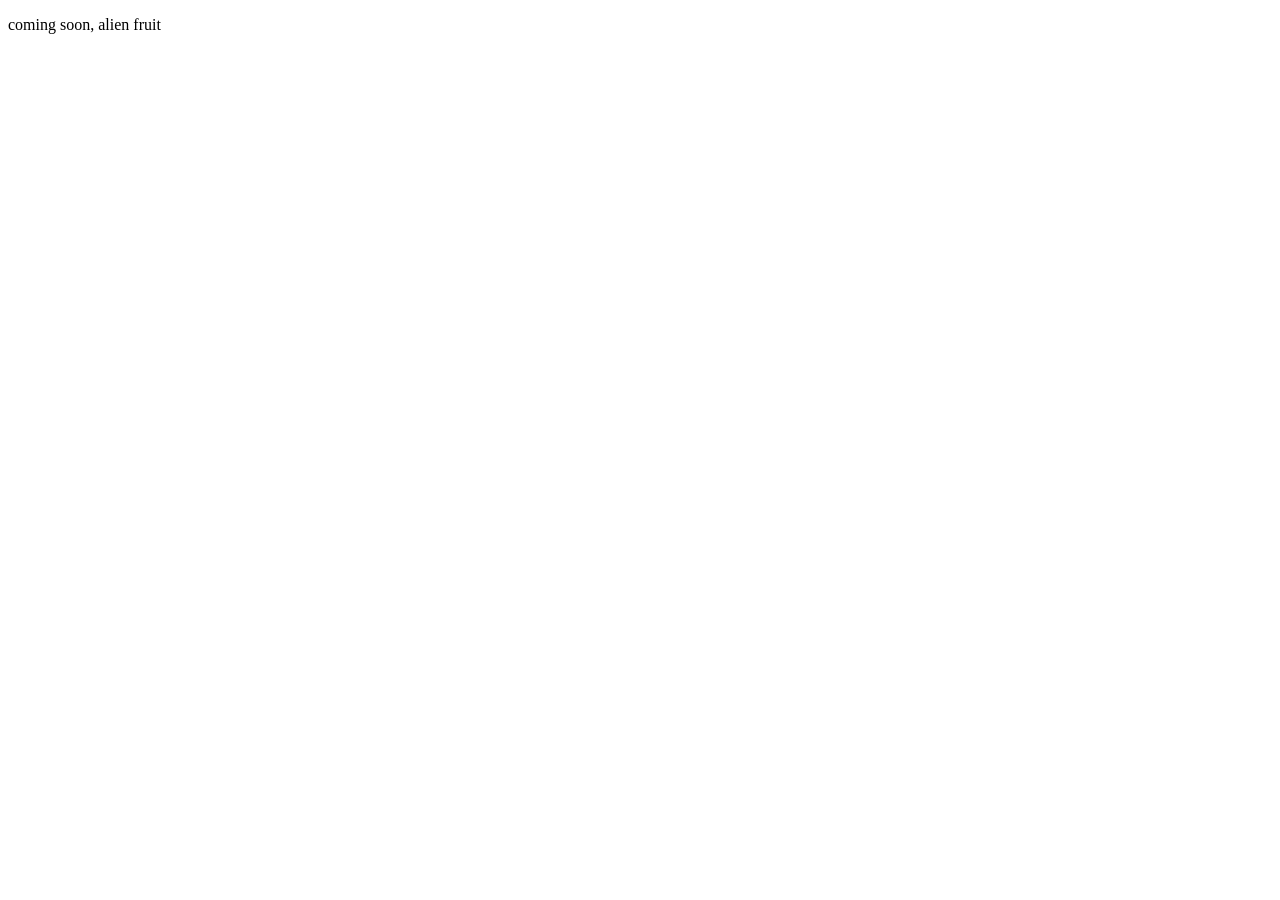
==== index.html @ bc7f2451 "Add coming soon page Co-Authored-By: Claude Fable 5 <noreply@anthropic.com>" ====
<!DOCTYPE html>
<html lang="en">
<head>
  <meta charset="UTF-8">
  <meta name="viewport" content="width=device-width, initial-scale=1.0">
  <title>Alien Fruit</title>
</head>
<body>
  <p>coming soon, alien fruit</p>
</body>
</html>
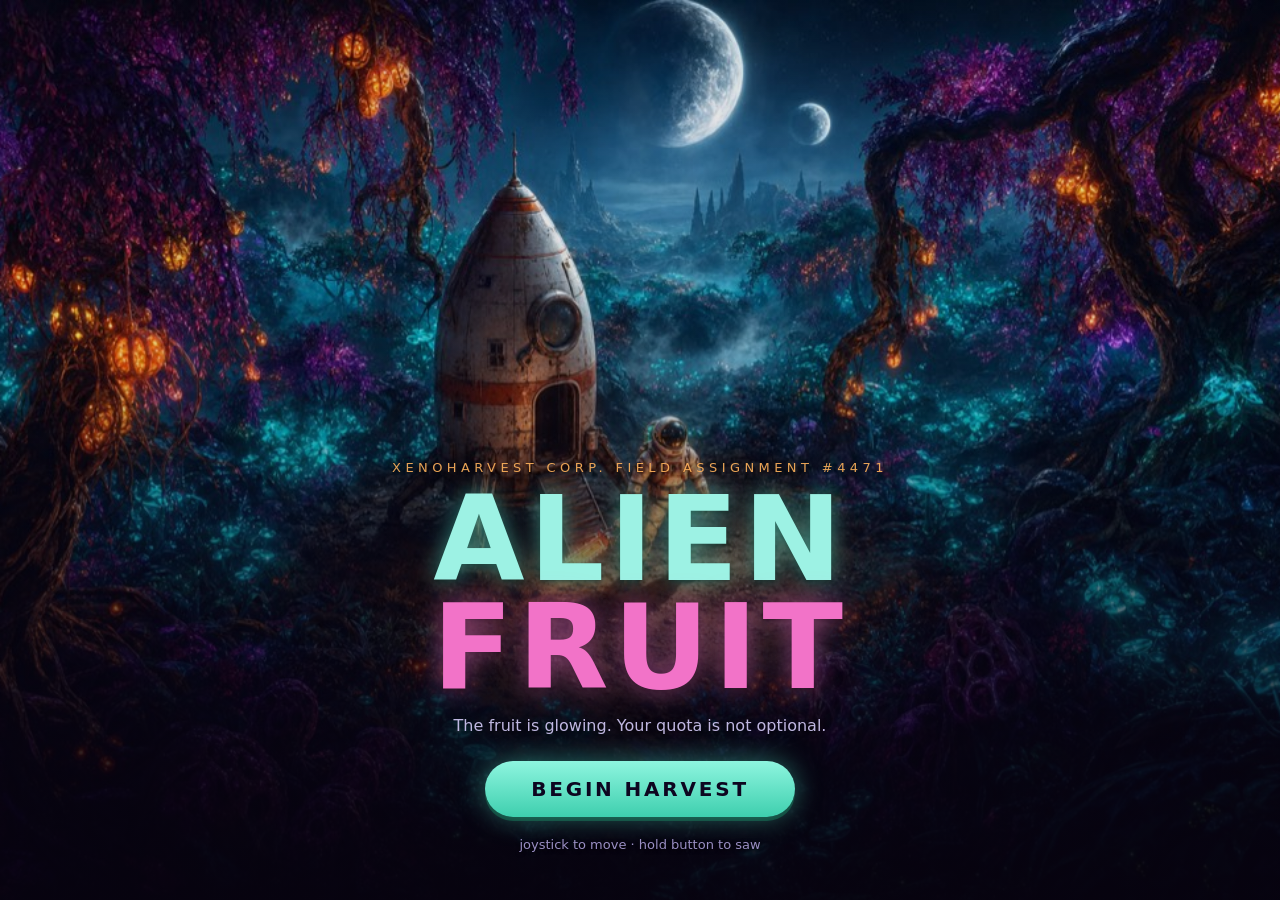
==== commit ab0a6c2e: "Title screen: gpt-image-2 key art, build pipeline, spore particles - build.py assembles self-contain" ====
--- a/index.html
+++ b/index.html
@@ -1,11 +1,193 @@
 <!DOCTYPE html>
 <html lang="en">
 <head>
-  <meta charset="UTF-8">
-  <meta name="viewport" content="width=device-width, initial-scale=1.0">
-  <title>Alien Fruit</title>
+<meta charset="UTF-8">
+<meta name="viewport" content="width=device-width, initial-scale=1.0, maximum-scale=1.0, user-scalable=no, viewport-fit=cover">
+<meta name="apple-mobile-web-app-capable" content="yes">
+<meta name="mobile-web-app-capable" content="yes">
+<title>ALIEN FRUIT</title>
+<style>
+* { margin: 0; padding: 0; box-sizing: border-box; -webkit-tap-highlight-color: transparent; }
+html, body { height: 100%; overflow: hidden; background: #07030f; }
+body { font-family: "Avenir Next", "Segoe UI", system-ui, sans-serif; color: #e8e4ff; touch-action: none; -webkit-user-select: none; user-select: none; }
+
+#game-root { position: fixed; inset: 0; }
+#game-canvas { position: absolute; inset: 0; width: 100%; height: 100%; display: block; }
+
+.hidden { display: none !important; }
+
+/* ---------- Title screen ---------- */
+#title-screen { position: absolute; inset: 0; display: flex; align-items: flex-end; justify-content: center; overflow: hidden; transition: opacity 0.9s ease; }
+#title-screen.fading { opacity: 0; pointer-events: none; }
+#title-art { position: absolute; inset: 0; background: radial-gradient(120% 90% at 50% 15%, #2a1a4d 0%, #12082a 55%, #07030f 100%); background-size: cover; background-position: center 30%; }
+#title-art::after { content: ""; position: absolute; inset: 0; background: linear-gradient(to bottom, rgba(7,3,15,0.1) 40%, rgba(7,3,15,0.82) 82%, rgba(7,3,15,0.95) 100%); }
+#title-content { position: relative; text-align: center; padding: 0 24px calc(48px + env(safe-area-inset-bottom)); max-width: 620px; }
+#title-corp { font-size: clamp(10px, 2.6vw, 13px); letter-spacing: 0.34em; color: #ffb35c; opacity: 0.9; margin-bottom: 10px; text-shadow: 0 1px 8px rgba(0,0,0,0.8); }
+#title-name { display: flex; flex-direction: column; line-height: 0.92; font-weight: 800; font-size: clamp(56px, 16vw, 118px); letter-spacing: 0.04em; margin-bottom: 14px; }
+#title-name span:first-child { color: #9df2e4; text-shadow: 0 0 22px rgba(94, 240, 214, 0.55), 0 2px 4px rgba(0,0,0,0.7); }
+#title-name span:last-child { color: #f273c8; text-shadow: 0 0 26px rgba(242, 115, 200, 0.55), 0 2px 4px rgba(0,0,0,0.7); }
+#title-tag { font-size: clamp(13px, 3.4vw, 16px); color: #cfc6f2; opacity: 0.92; margin-bottom: 26px; text-shadow: 0 1px 6px rgba(0,0,0,0.9); }
+#btn-start { font: inherit; font-weight: 700; font-size: clamp(16px, 4.2vw, 20px); letter-spacing: 0.14em; color: #0d0620; background: linear-gradient(180deg, #8ef5df, #3ecfae); border: none; border-radius: 999px; padding: 16px 46px; cursor: pointer; box-shadow: 0 0 28px rgba(80, 235, 200, 0.45), 0 4px 0 rgba(10, 60, 48, 0.9); animation: pulse 2.4s ease-in-out infinite; }
+#btn-start:active { transform: translateY(3px); box-shadow: 0 0 34px rgba(80, 235, 200, 0.65), 0 1px 0 rgba(10, 60, 48, 0.9); }
+@keyframes pulse { 0%, 100% { box-shadow: 0 0 22px rgba(80,235,200,0.35), 0 4px 0 rgba(10,60,48,0.9); } 50% { box-shadow: 0 0 40px rgba(80,235,200,0.7), 0 4px 0 rgba(10,60,48,0.9); } }
+#title-hint { margin-top: 20px; font-size: clamp(11px, 2.8vw, 13px); color: #9a8fc4; text-shadow: 0 1px 4px rgba(0,0,0,0.9); }
+
+/* ---------- HUD ---------- */
+#hud { position: absolute; inset: 0; pointer-events: none; }
+#hud-top { position: absolute; top: calc(10px + env(safe-area-inset-top)); left: 12px; right: 12px; display: flex; gap: 10px; align-items: center; }
+.meter { position: relative; flex: 1; max-width: 220px; height: 26px; background: rgba(10, 5, 28, 0.72); border: 1px solid rgba(160, 140, 255, 0.35); border-radius: 999px; overflow: hidden; }
+.meter-fill { position: absolute; inset: 2px; border-radius: 999px; transform-origin: left; background: linear-gradient(90deg, #38e8b0, #b7ff5c); transition: transform 0.25s ease; }
+#meter-basket .meter-fill { background: linear-gradient(90deg, #ff9d47, #ffd75c); }
+.meter-label { position: relative; display: flex; align-items: center; justify-content: center; height: 100%; font-size: 12px; font-weight: 700; text-shadow: 0 1px 3px rgba(0,0,0,0.9); letter-spacing: 0.04em; }
+#hud-money { margin-left: auto; background: rgba(10, 5, 28, 0.72); border: 1px solid rgba(255, 205, 100, 0.4); border-radius: 999px; padding: 4px 14px; font-weight: 800; font-size: 15px; color: #ffd75c; text-shadow: 0 0 10px rgba(255, 190, 60, 0.5); }
+#hud-msg { position: absolute; top: calc(52px + env(safe-area-inset-top)); left: 0; right: 0; text-align: center; font-size: clamp(13px, 3.6vw, 17px); font-weight: 600; color: #e8e4ff; text-shadow: 0 0 12px rgba(150, 120, 255, 0.8), 0 1px 3px rgba(0,0,0,0.9); opacity: 0; transition: opacity 0.4s; padding: 0 20px; }
+#hud-msg.show { opacity: 1; }
+
+/* ---------- Touch controls ---------- */
+#joystick { position: absolute; left: 26px; bottom: calc(26px + env(safe-area-inset-bottom)); width: 118px; height: 118px; border-radius: 50%; background: rgba(80, 60, 160, 0.18); border: 2px solid rgba(160, 140, 255, 0.35); pointer-events: auto; }
+#joystick-knob { position: absolute; left: 50%; top: 50%; width: 52px; height: 52px; border-radius: 50%; transform: translate(-50%, -50%); background: radial-gradient(circle at 35% 30%, rgba(190, 170, 255, 0.9), rgba(110, 80, 220, 0.75)); box-shadow: 0 0 16px rgba(140, 110, 255, 0.5); }
+#btn-action { position: absolute; right: 30px; bottom: calc(38px + env(safe-area-inset-bottom)); width: 96px; height: 96px; border-radius: 50%; border: none; font: inherit; font-weight: 800; font-size: 17px; letter-spacing: 0.1em; color: #2a1200; background: radial-gradient(circle at 35% 30%, #ffd75c, #ff8c2e); box-shadow: 0 0 24px rgba(255, 160, 50, 0.5), 0 5px 0 rgba(120, 50, 0, 0.85); pointer-events: auto; cursor: pointer; }
+#btn-action:active { transform: translateY(4px); box-shadow: 0 0 30px rgba(255, 160, 50, 0.7), 0 1px 0 rgba(120, 50, 0, 0.85); }
+
+@media (min-width: 900px) and (hover: hover) {
+  #joystick { opacity: 0.35; }
+}
+
+</style>
 </head>
 <body>
-  <p>coming soon, alien fruit</p>
+<div id="game-root">
+  <canvas id="game-canvas"></canvas>
+
+  <div id="title-screen">
+    <div id="title-art"></div>
+    <div id="title-content">
+      <div id="title-corp">XENOHARVEST CORP. FIELD ASSIGNMENT #4471</div>
+      <h1 id="title-name"><span>ALIEN</span><span>FRUIT</span></h1>
+      <div id="title-tag">The fruit is glowing. Your quota is not optional.</div>
+      <button id="btn-start">BEGIN HARVEST</button>
+      <div id="title-hint">joystick to move &middot; hold button to saw</div>
+    </div>
+  </div>
+
+  <div id="hud" class="hidden">
+    <div id="hud-top">
+      <div class="meter" id="meter-battery"><div class="meter-fill"></div><span class="meter-label">⚡ 100%</span></div>
+      <div class="meter" id="meter-basket"><div class="meter-fill"></div><span class="meter-label">🧺 0/10</span></div>
+      <div id="hud-money">₡ 0</div>
+    </div>
+    <div id="hud-msg"></div>
+    <div id="joystick"><div id="joystick-knob"></div></div>
+    <button id="btn-action" class="hidden">SAW</button>
+  </div>
+
+  <div id="shop" class="hidden"></div>
+</div>
+<script>
+console.warn('Scripts "build/three.js" and "build/three.min.js" are deprecated with r150+, and will be removed with r160. Please use ES Modules or alternatives: https://threejs.org/docs/index.html#manual/en/introduction/Installation'),
+/**
+ * @license
+ * Copyright 2010-2023 Three.js Authors
+ * SPDX-License-Identifier: MIT
+ */
+function(t,e){"object"==typeof exports&&"undefined"!=typeof module?e(exports):"function"==typeof define&&define.amd?define(["exports"],e):e((t="undefined"!=typeof globalThis?globalThis:t||self).THREE={})}(this,(function(t){"use strict";const e="160",n=1,i=2,r=3,s=0,a=1,o=100,l=204,c=205,h=0,u=1,d=2,p=0,m=1,f=2,g=3,_=4,v=5,x=6,y="attached",M="detached",S=300,b=301,T=302,E=303,w=304,A=306,R=1e3,C=1001,L=1002,P=1003,I=1004,U=1005,D=1006,N=1007,O=1008,F=1009,B=1012,z=1013,G=1014,H=1015,V=1016,k=1017,W=1018,X=1020,j=1023,q=1026,Y=1027,Z=1029,J=1031,K=1033,$=33776,Q=33777,tt=33778,et=33779,nt=35840,it=35841,rt=35842,st=35843,at=36196,ot=37492,lt=37496,ct=37808,ht=37809,ut=37810,dt=37811,pt=37812,mt=37813,ft=37814,gt=37815,_t=37816,vt=37817,xt=37818,yt=37819,Mt=37820,St=37821,bt=36492,Tt=36494,Et=36495,wt=36284,At=36285,Rt=36286,Ct=2300,Lt=2301,Pt=2302,It=2400,Ut=2401,Dt=2402,Nt=2500,Ot=2501,Ft=3e3,Bt=3001,zt="",Gt="srgb",Ht="srgb-linear",Vt="display-p3",kt="display-p3-linear",Wt="linear",Xt="srgb",jt="rec709",qt="p3",Yt=7680,Zt=35044,Jt="300 es",Kt=1035,$t=2e3,Qt=2001;class te{addEventListener(t,e){void 0===this._listeners&&(this._listeners={});const n=this._listeners;void 0===n[t]&&(n[t]=[]),-1===n[t].indexOf(e)&&n[t].push(e)}hasEventListener(t,e){if(void 0===this._listeners)return!1;const n=this._listeners;return void 0!==n[t]&&-1!==n[t].indexOf(e)}removeEventListener(t,e){if(void 0===this._listeners)return;const n=this._listeners[t];if(void 0!==n){const t=n.indexOf(e);-1!==t&&n.splice(t,1)}}dispatchEvent(t){if(void 0===this._listeners)return;const e=this._listeners[t.type];if(void 0!==e){t.target=this;const n=e.slice(0);for(let e=0,i=n.length;e<i;e++)n[e].call(this,t);t.target=null}}}const ee=["00","01","02","03","04","05","06","07","08","09","0a","0b","0c","0d","0e","0f","10","11","12","13","14","15","16","17","18","19","1a","1b","1c","1d","1e","1f","20","21","22","23","24","25","26","27","28","29","2a","2b","2c","2d","2e","2f","30","31","32","33","34","35","36","37","38","39","3a","3b","3c","3d","3e","3f","40","41","42","43","44","45","46","47","48","49","4a","4b","4c","4d","4e","4f","50","51","52","53","54","55","56","57","58","59","5a","5b","5c","5d","5e","5f","60","61","62","63","64","65","66","67","68","69","6a","6b","6c","6d","6e","6f","70","71","72","73","74","75","76","77","78","79","7a","7b","7c","7d","7e","7f","80","81","82","83","84","85","86","87","88","89","8a","8b","8c","8d","8e","8f","90","91","92","93","94","95","96","97","98","99","9a","9b","9c","9d","9e","9f","a0","a1","a2","a3","a4","a5","a6","a7","a8","a9","aa","ab","ac","ad","ae","af","b0","b1","b2","b3","b4","b5","b6","b7","b8","b9","ba","bb","bc","bd","be","bf","c0","c1","c2","c3","c4","c5","c6","c7","c8","c9","ca","cb","cc","cd","ce","cf","d0","d1","d2","d3","d4","d5","d6","d7","d8","d9","da","db","dc","dd","de","df","e0","e1","e2","e3","e4","e5","e6","e7","e8","e9","ea","eb","ec","ed","ee","ef","f0","f1","f2","f3","f4","f5","f6","f7","f8","f9","fa","fb","fc","fd","fe","ff"];let ne=1234567;const ie=Math.PI/180,re=180/Math.PI;function se(){const t=4294967295*Math.random()|0,e=4294967295*Math.random()|0,n=4294967295*Math.random()|0,i=4294967295*Math.random()|0;return(ee[255&t]+ee[t>>8&255]+ee[t>>16&255]+ee[t>>24&255]+"-"+ee[255&e]+ee[e>>8&255]+"-"+ee[e>>16&15|64]+ee[e>>24&255]+"-"+ee[63&n|128]+ee[n>>8&255]+"-"+ee[n>>16&255]+ee[n>>24&255]+ee[255&i]+ee[i>>8&255]+ee[i>>16&255]+ee[i>>24&255]).toLowerCase()}function ae(t,e,n){return Math.max(e,Math.min(n,t))}function oe(t,e){return(t%e+e)%e}function le(t,e,n){return(1-n)*t+n*e}function ce(t){return 0==(t&t-1)&&0!==t}function he(t){return Math.pow(2,Math.floor(Math.log(t)/Math.LN2))}function ue(t,e){switch(e.constructor){case Float32Array:return t;case Uint32Array:return t/4294967295;case Uint16Array:return t/65535;case Uint8Array:return t/255;case Int32Array:return Math.max(t/2147483647,-1);case Int16Array:return Math.max(t/32767,-1);case Int8Array:return Math.max(t/127,-1);default:throw new Error("Invalid component type.")}}function de(t,e){switch(e.constructor){case Float32Array:return t;case Uint32Array:return Math.round(4294967295*t);case Uint16Array:return Math.round(65535*t);case Uint8Array:return Math.round(255*t);case Int32Array:return Math.round(2147483647*t);case Int16Array:return Math.round(32767*t);case Int8Array:return Math.round(127*t);default:throw new Error("Invalid component type.")}}const pe={DEG2RAD:ie,RAD2DEG:re,generateUUID:se,clamp:ae,euclideanModulo:oe,mapLinear:function(t,e,n,i,r){return i+(t-e)*(r-i)/(n-e)},inverseLerp:function(t,e,n){return t!==e?(n-t)/(e-t):0},lerp:le,damp:function(t,e,n,i){return le(t,e,1-Math.exp(-n*i))},pingpong:function(t,e=1){return e-Math.abs(oe(t,2*e)-e)},smoothstep:function(t,e,n){return t<=e?0:t>=n?1:(t=(t-e)/(n-e))*t*(3-2*t)},smootherstep:function(t,e,n){return t<=e?0:t>=n?1:(t=(t-e)/(n-e))*t*t*(t*(6*t-15)+10)},randInt:function(t,e){return t+Math.floor(Math.random()*(e-t+1))},randFloat:function(t,e){return t+Math.random()*(e-t)},randFloatSpread:function(t){return t*(.5-Math.random())},seededRandom:function(t){void 0!==t&&(ne=t);let e=ne+=1831565813;return e=Math.imul(e^e>>>15,1|e),e^=e+Math.imul(e^e>>>7,61|e),((e^e>>>14)>>>0)/4294967296},degToRad:function(t){return t*ie},radToDeg:function(t){return t*re},isPowerOfTwo:ce,ceilPowerOfTwo:function(t){return Math.pow(2,Math.ceil(Math.log(t)/Math.LN2))},floorPowerOfTwo:he,setQuaternionFromProperEuler:function(t,e,n,i,r){const s=Math.cos,a=Math.sin,o=s(n/2),l=a(n/2),c=s((e+i)/2),h=a((e+i)/2),u=s((e-i)/2),d=a((e-i)/2),p=s((i-e)/2),m=a((i-e)/2);switch(r){case"XYX":t.set(o*h,l*u,l*d,o*c);break;case"YZY":t.set(l*d,o*h,l*u,o*c);break;case"ZXZ":t.set(l*u,l*d,o*h,o*c);break;case"XZX":t.set(o*h,l*m,l*p,o*c);break;case"YXY":t.set(l*p,o*h,l*m,o*c);break;case"ZYZ":t.set(l*m,l*p,o*h,o*c);break;default:console.warn("THREE.MathUtils: .setQuaternionFromProperEuler() encountered an unknown order: "+r)}},normalize:de,denormalize:ue};class me{constructor(t=0,e=0){me.prototype.isVector2=!0,this.x=t,this.y=e}get width(){return this.x}set width(t){this.x=t}get height(){return this.y}set height(t){this.y=t}set(t,e){return this.x=t,this.y=e,this}setScalar(t){return this.x=t,this.y=t,this}setX(t){return this.x=t,this}setY(t){return this.y=t,this}setComponent(t,e){switch(t){case 0:this.x=e;break;case 1:this.y=e;break;default:throw new Error("index is out of range: "+t)}return this}getComponent(t){switch(t){case 0:return this.x;case 1:return this.y;default:throw new Error("index is out of range: "+t)}}clone(){return new this.constructor(this.x,this.y)}copy(t){return this.x=t.x,this.y=t.y,this}add(t){return this.x+=t.x,this.y+=t.y,this}addScalar(t){return this.x+=t,this.y+=t,this}addVectors(t,e){return this.x=t.x+e.x,this.y=t.y+e.y,this}addScaledVector(t,e){return this.x+=t.x*e,this.y+=t.y*e,this}sub(t){return this.x-=t.x,this.y-=t.y,this}subScalar(t){return this.x-=t,this.y-=t,this}subVectors(t,e){return this.x=t.x-e.x,this.y=t.y-e.y,this}multiply(t){return this.x*=t.x,this.y*=t.y,this}multiplyScalar(t){return this.x*=t,this.y*=t,this}divide(t){return this.x/=t.x,this.y/=t.y,this}divideScalar(t){return this.multiplyScalar(1/t)}applyMatrix3(t){const e=this.x,n=this.y,i=t.elements;return this.x=i[0]*e+i[3]*n+i[6],this.y=i[1]*e+i[4]*n+i[7],this}min(t){return this.x=Math.min(this.x,t.x),this.y=Math.min(this.y,t.y),this}max(t){return this.x=Math.max(this.x,t.x),this.y=Math.max(this.y,t.y),this}clamp(t,e){return this.x=Math.max(t.x,Math.min(e.x,this.x)),this.y=Math.max(t.y,Math.min(e.y,this.y)),this}clampScalar(t,e){return this.x=Math.max(t,Math.min(e,this.x)),this.y=Math.max(t,Math.min(e,this.y)),this}clampLength(t,e){const n=this.length();return this.divideScalar(n||1).multiplyScalar(Math.max(t,Math.min(e,n)))}floor(){return this.x=Math.floor(this.x),this.y=Math.floor(this.y),this}ceil(){return this.x=Math.ceil(this.x),this.y=Math.ceil(this.y),this}round(){return this.x=Math.round(this.x),this.y=Math.round(this.y),this}roundToZero(){return this.x=Math.trunc(this.x),this.y=Math.trunc(this.y),this}negate(){return this.x=-this.x,this.y=-this.y,this}dot(t){return this.x*t.x+this.y*t.y}cross(t){return this.x*t.y-this.y*t.x}lengthSq(){return this.x*this.x+this.y*this.y}length(){return Math.sqrt(this.x*this.x+this.y*this.y)}manhattanLength(){return Math.abs(this.x)+Math.abs(this.y)}normalize(){return this.divideScalar(this.length()||1)}angle(){return Math.atan2(-this.y,-this.x)+Math.PI}angleTo(t){const e=Math.sqrt(this.lengthSq()*t.lengthSq());if(0===e)return Math.PI/2;const n=this.dot(t)/e;return Math.acos(ae(n,-1,1))}distanceTo(t){return Math.sqrt(this.distanceToSquared(t))}distanceToSquared(t){const e=this.x-t.x,n=this.y-t.y;return e*e+n*n}manhattanDistanceTo(t){return Math.abs(this.x-t.x)+Math.abs(this.y-t.y)}setLength(t){return this.normalize().multiplyScalar(t)}lerp(t,e){return this.x+=(t.x-this.x)*e,this.y+=(t.y-this.y)*e,this}lerpVectors(t,e,n){return this.x=t.x+(e.x-t.x)*n,this.y=t.y+(e.y-t.y)*n,this}equals(t){return t.x===this.x&&t.y===this.y}fromArray(t,e=0){return this.x=t[e],this.y=t[e+1],this}toArray(t=[],e=0){return t[e]=this.x,t[e+1]=this.y,t}fromBufferAttribute(t,e){return this.x=t.getX(e),this.y=t.getY(e),this}rotateAround(t,e){const n=Math.cos(e),i=Math.sin(e),r=this.x-t.x,s=this.y-t.y;return this.x=r*n-s*i+t.x,this.y=r*i+s*n+t.y,this}random(){return this.x=Math.random(),this.y=Math.random(),this}*[Symbol.iterator](){yield this.x,yield this.y}}class fe{constructor(t,e,n,i,r,s,a,o,l){fe.prototype.isMatrix3=!0,this.elements=[1,0,0,0,1,0,0,0,1],void 0!==t&&this.set(t,e,n,i,r,s,a,o,l)}set(t,e,n,i,r,s,a,o,l){const c=this.elements;return c[0]=t,c[1]=i,c[2]=a,c[3]=e,c[4]=r,c[5]=o,c[6]=n,c[7]=s,c[8]=l,this}identity(){return this.set(1,0,0,0,1,0,0,0,1),this}copy(t){const e=this.elements,n=t.elements;return e[0]=n[0],e[1]=n[1],e[2]=n[2],e[3]=n[3],e[4]=n[4],e[5]=n[5],e[6]=n[6],e[7]=n[7],e[8]=n[8],this}extractBasis(t,e,n){return t.setFromMatrix3Column(this,0),e.setFromMatrix3Column(this,1),n.setFromMatrix3Column(this,2),this}setFromMatrix4(t){const e=t.elements;return this.set(e[0],e[4],e[8],e[1],e[5],e[9],e[2],e[6],e[10]),this}multiply(t){return this.multiplyMatrices(this,t)}premultiply(t){return this.multiplyMatrices(t,this)}multiplyMatrices(t,e){const n=t.elements,i=e.elements,r=this.elements,s=n[0],a=n[3],o=n[6],l=n[1],c=n[4],h=n[7],u=n[2],d=n[5],p=n[8],m=i[0],f=i[3],g=i[6],_=i[1],v=i[4],x=i[7],y=i[2],M=i[5],S=i[8];return r[0]=s*m+a*_+o*y,r[3]=s*f+a*v+o*M,r[6]=s*g+a*x+o*S,r[1]=l*m+c*_+h*y,r[4]=l*f+c*v+h*M,r[7]=l*g+c*x+h*S,r[2]=u*m+d*_+p*y,r[5]=u*f+d*v+p*M,r[8]=u*g+d*x+p*S,this}multiplyScalar(t){const e=this.elements;return e[0]*=t,e[3]*=t,e[6]*=t,e[1]*=t,e[4]*=t,e[7]*=t,e[2]*=t,e[5]*=t,e[8]*=t,this}determinant(){const t=this.elements,e=t[0],n=t[1],i=t[2],r=t[3],s=t[4],a=t[5],o=t[6],l=t[7],c=t[8];return e*s*c-e*a*l-n*r*c+n*a*o+i*r*l-i*s*o}invert(){const t=this.elements,e=t[0],n=t[1],i=t[2],r=t[3],s=t[4],a=t[5],o=t[6],l=t[7],c=t[8],h=c*s-a*l,u=a*o-c*r,d=l*r-s*o,p=e*h+n*u+i*d;if(0===p)return this.set(0,0,0,0,0,0,0,0,0);const m=1/p;return t[0]=h*m,t[1]=(i*l-c*n)*m,t[2]=(a*n-i*s)*m,t[3]=u*m,t[4]=(c*e-i*o)*m,t[5]=(i*r-a*e)*m,t[6]=d*m,t[7]=(n*o-l*e)*m,t[8]=(s*e-n*r)*m,this}transpose(){let t;const e=this.elements;return t=e[1],e[1]=e[3],e[3]=t,t=e[2],e[2]=e[6],e[6]=t,t=e[5],e[5]=e[7],e[7]=t,this}getNormalMatrix(t){return this.setFromMatrix4(t).invert().transpose()}transposeIntoArray(t){const e=this.elements;return t[0]=e[0],t[1]=e[3],t[2]=e[6],t[3]=e[1],t[4]=e[4],t[5]=e[7],t[6]=e[2],t[7]=e[5],t[8]=e[8],this}setUvTransform(t,e,n,i,r,s,a){const o=Math.cos(r),l=Math.sin(r);return this.set(n*o,n*l,-n*(o*s+l*a)+s+t,-i*l,i*o,-i*(-l*s+o*a)+a+e,0,0,1),this}scale(t,e){return this.premultiply(ge.makeScale(t,e)),this}rotate(t){return this.premultiply(ge.makeRotation(-t)),this}translate(t,e){return this.premultiply(ge.makeTranslation(t,e)),this}makeTranslation(t,e){return t.isVector2?this.set(1,0,t.x,0,1,t.y,0,0,1):this.set(1,0,t,0,1,e,0,0,1),this}makeRotation(t){const e=Math.cos(t),n=Math.sin(t);return this.set(e,-n,0,n,e,0,0,0,1),this}makeScale(t,e){return this.set(t,0,0,0,e,0,0,0,1),this}equals(t){const e=this.elements,n=t.elements;for(let t=0;t<9;t++)if(e[t]!==n[t])return!1;return!0}fromArray(t,e=0){for(let n=0;n<9;n++)this.elements[n]=t[n+e];return this}toArray(t=[],e=0){const n=this.elements;return t[e]=n[0],t[e+1]=n[1],t[e+2]=n[2],t[e+3]=n[3],t[e+4]=n[4],t[e+5]=n[5],t[e+6]=n[6],t[e+7]=n[7],t[e+8]=n[8],t}clone(){return(new this.constructor).fromArray(this.elements)}}const ge=new fe;function _e(t){for(let e=t.length-1;e>=0;--e)if(t[e]>=65535)return!0;return!1}const ve={Int8Array:Int8Array,Uint8Array:Uint8Array,Uint8ClampedArray:Uint8ClampedArray,Int16Array:Int16Array,Uint16Array:Uint16Array,Int32Array:Int32Array,Uint32Array:Uint32Array,Float32Array:Float32Array,Float64Array:Float64Array};function xe(t,e){return new ve[t](e)}function ye(t){return document.createElementNS("http://www.w3.org/1999/xhtml",t)}function Me(){const t=ye("canvas");return t.style.display="block",t}const Se={};function be(t){t in Se||(Se[t]=!0,console.warn(t))}const Te=(new fe).set(.8224621,.177538,0,.0331941,.9668058,0,.0170827,.0723974,.9105199),Ee=(new fe).set(1.2249401,-.2249404,0,-.0420569,1.0420571,0,-.0196376,-.0786361,1.0982735),we={[Ht]:{transfer:Wt,primaries:jt,toReference:t=>t,fromReference:t=>t},[Gt]:{transfer:Xt,primaries:jt,toReference:t=>t.convertSRGBToLinear(),fromReference:t=>t.convertLinearToSRGB()},[kt]:{transfer:Wt,primaries:qt,toReference:t=>t.applyMatrix3(Ee),fromReference:t=>t.applyMatrix3(Te)},[Vt]:{transfer:Xt,primaries:qt,toReference:t=>t.convertSRGBToLinear().applyMatrix3(Ee),fromReference:t=>t.applyMatrix3(Te).convertLinearToSRGB()}},Ae=new Set([Ht,kt]),Re={enabled:!0,_workingColorSpace:Ht,get workingColorSpace(){return this._workingColorSpace},set workingColorSpace(t){if(!Ae.has(t))throw new Error(`Unsupported working color space, "${t}".`);this._workingColorSpace=t},convert:function(t,e,n){if(!1===this.enabled||e===n||!e||!n)return t;const i=we[e].toReference;return(0,we[n].fromReference)(i(t))},fromWorkingColorSpace:function(t,e){return this.convert(t,this._workingColorSpace,e)},toWorkingColorSpace:function(t,e){return this.convert(t,e,this._workingColorSpace)},getPrimaries:function(t){return we[t].primaries},getTransfer:function(t){return t===zt?Wt:we[t].transfer}};function Ce(t){return t<.04045?.0773993808*t:Math.pow(.9478672986*t+.0521327014,2.4)}function Le(t){return t<.0031308?12.92*t:1.055*Math.pow(t,.41666)-.055}let Pe;class Ie{static getDataURL(t){if(/^data:/i.test(t.src))return t.src;if("undefined"==typeof HTMLCanvasElement)return t.src;let e;if(t instanceof HTMLCanvasElement)e=t;else{void 0===Pe&&(Pe=ye("canvas")),Pe.width=t.width,Pe.height=t.height;const n=Pe.getContext("2d");t instanceof ImageData?n.putImageData(t,0,0):n.drawImage(t,0,0,t.width,t.height),e=Pe}return e.width>2048||e.height>2048?(console.warn("THREE.ImageUtils.getDataURL: Image converted to jpg for performance reasons",t),e.toDataURL("image/jpeg",.6)):e.toDataURL("image/png")}static sRGBToLinear(t){if("undefined"!=typeof HTMLImageElement&&t instanceof HTMLImageElement||"undefined"!=typeof HTMLCanvasElement&&t instanceof HTMLCanvasElement||"undefined"!=typeof ImageBitmap&&t instanceof ImageBitmap){const e=ye("canvas");e.width=t.width,e.height=t.height;const n=e.getContext("2d");n.drawImage(t,0,0,t.width,t.height);const i=n.getImageData(0,0,t.width,t.height),r=i.data;for(let t=0;t<r.length;t++)r[t]=255*Ce(r[t]/255);return n.putImageData(i,0,0),e}if(t.data){const e=t.data.slice(0);for(let t=0;t<e.length;t++)e instanceof Uint8Array||e instanceof Uint8ClampedArray?e[t]=Math.floor(255*Ce(e[t]/255)):e[t]=Ce(e[t]);return{data:e,width:t.width,height:t.height}}return console.warn("THREE.ImageUtils.sRGBToLinear(): Unsupported image type. No color space conversion applied."),t}}let Ue=0;class De{constructor(t=null){this.isSource=!0,Object.defineProperty(this,"id",{value:Ue++}),this.uuid=se(),this.data=t,this.version=0}set needsUpdate(t){!0===t&&this.version++}toJSON(t){const e=void 0===t||"string"==typeof t;if(!e&&void 0!==t.images[this.uuid])return t.images[this.uuid];const n={uuid:this.uuid,url:""},i=this.data;if(null!==i){let t;if(Array.isArray(i)){t=[];for(let e=0,n=i.length;e<n;e++)i[e].isDataTexture?t.push(Ne(i[e].image)):t.push(Ne(i[e]))}else t=Ne(i);n.url=t}return e||(t.images[this.uuid]=n),n}}function Ne(t){return"undefined"!=typeof HTMLImageElement&&t instanceof HTMLImageElement||"undefined"!=typeof HTMLCanvasElement&&t instanceof HTMLCanvasElement||"undefined"!=typeof ImageBitmap&&t instanceof ImageBitmap?Ie.getDataURL(t):t.data?{data:Array.from(t.data),width:t.width,height:t.height,type:t.data.constructor.name}:(console.warn("THREE.Texture: Unable to serialize Texture."),{})}let Oe=0;class Fe extends te{constructor(t=Fe.DEFAULT_IMAGE,e=Fe.DEFAULT_MAPPING,n=1001,i=1001,r=1006,s=1008,a=1023,o=1009,l=Fe.DEFAULT_ANISOTROPY,c=""){super(),this.isTexture=!0,Object.defineProperty(this,"id",{value:Oe++}),this.uuid=se(),this.name="",this.source=new De(t),this.mipmaps=[],this.mapping=e,this.channel=0,this.wrapS=n,this.wrapT=i,this.magFilter=r,this.minFilter=s,this.anisotropy=l,this.format=a,this.internalFormat=null,this.type=o,this.offset=new me(0,0),this.repeat=new me(1,1),this.center=new me(0,0),this.rotation=0,this.matrixAutoUpdate=!0,this.matrix=new fe,this.generateMipmaps=!0,this.premultiplyAlpha=!1,this.flipY=!0,this.unpackAlignment=4,"string"==typeof c?this.colorSpace=c:(be("THREE.Texture: Property .encoding has been replaced by .colorSpace."),this.colorSpace=c===Bt?Gt:zt),this.userData={},this.version=0,this.onUpdate=null,this.isRenderTargetTexture=!1,this.needsPMREMUpdate=!1}get image(){return this.source.data}set image(t=null){this.source.data=t}updateMatrix(){this.matrix.setUvTransform(this.offset.x,this.offset.y,this.repeat.x,this.repeat.y,this.rotation,this.center.x,this.center.y)}clone(){return(new this.constructor).copy(this)}copy(t){return this.name=t.name,this.source=t.source,this.mipmaps=t.mipmaps.slice(0),this.mapping=t.mapping,this.channel=t.channel,this.wrapS=t.wrapS,this.wrapT=t.wrapT,this.magFilter=t.magFilter,this.minFilter=t.minFilter,this.anisotropy=t.anisotropy,this.format=t.format,this.internalFormat=t.internalFormat,this.type=t.type,this.offset.copy(t.offset),this.repeat.copy(t.repeat),this.center.copy(t.center),this.rotation=t.rotation,this.matrixAutoUpdate=t.matrixAutoUpdate,this.matrix.copy(t.matrix),this.generateMipmaps=t.generateMipmaps,this.premultiplyAlpha=t.premultiplyAlpha,this.flipY=t.flipY,this.unpackAlignment=t.unpackAlignment,this.colorSpace=t.colorSpace,this.userData=JSON.parse(JSON.stringify(t.userData)),this.needsUpdate=!0,this}toJSON(t){const e=void 0===t||"string"==typeof t;if(!e&&void 0!==t.textures[this.uuid])return t.textures[this.uuid];const n={metadata:{version:4.6,type:"Texture",generator:"Texture.toJSON"},uuid:this.uuid,name:this.name,image:this.source.toJSON(t).uuid,mapping:this.mapping,channel:this.channel,repeat:[this.repeat.x,this.repeat.y],offset:[this.offset.x,this.offset.y],center:[this.center.x,this.center.y],rotation:this.rotation,wrap:[this.wrapS,this.wrapT],format:this.format,internalFormat:this.internalFormat,type:this.type,colorSpace:this.colorSpace,minFilter:this.minFilter,magFilter:this.magFilter,anisotropy:this.anisotropy,flipY:this.flipY,generateMipmaps:this.generateMipmaps,premultiplyAlpha:this.premultiplyAlpha,unpackAlignment:this.unpackAlignment};return Object.keys(this.userData).length>0&&(n.userData=this.userData),e||(t.textures[this.uuid]=n),n}dispose(){this.dispatchEvent({type:"dispose"})}transformUv(t){if(this.mapping!==S)return t;if(t.applyMatrix3(this.matrix),t.x<0||t.x>1)switch(this.wrapS){case R:t.x=t.x-Math.floor(t.x);break;case C:t.x=t.x<0?0:1;break;case L:1===Math.abs(Math.floor(t.x)%2)?t.x=Math.ceil(t.x)-t.x:t.x=t.x-Math.floor(t.x)}if(t.y<0||t.y>1)switch(this.wrapT){case R:t.y=t.y-Math.floor(t.y);break;case C:t.y=t.y<0?0:1;break;case L:1===Math.abs(Math.floor(t.y)%2)?t.y=Math.ceil(t.y)-t.y:t.y=t.y-Math.floor(t.y)}return this.flipY&&(t.y=1-t.y),t}set needsUpdate(t){!0===t&&(this.version++,this.source.needsUpdate=!0)}get encoding(){return be("THREE.Texture: Property .encoding has been replaced by .colorSpace."),this.colorSpace===Gt?Bt:Ft}set encoding(t){be("THREE.Texture: Property .encoding has been replaced by .colorSpace."),this.colorSpace=t===Bt?Gt:zt}}Fe.DEFAULT_IMAGE=null,Fe.DEFAULT_MAPPING=S,Fe.DEFAULT_ANISOTROPY=1;class Be{constructor(t=0,e=0,n=0,i=1){Be.prototype.isVector4=!0,this.x=t,this.y=e,this.z=n,this.w=i}get width(){return this.z}set width(t){this.z=t}get height(){return this.w}set height(t){this.w=t}set(t,e,n,i){return this.x=t,this.y=e,this.z=n,this.w=i,this}setScalar(t){return this.x=t,this.y=t,this.z=t,this.w=t,this}setX(t){return this.x=t,this}setY(t){return this.y=t,this}setZ(t){return this.z=t,this}setW(t){return this.w=t,this}setComponent(t,e){switch(t){case 0:this.x=e;break;case 1:this.y=e;break;case 2:this.z=e;break;case 3:this.w=e;break;default:throw new Error("index is out of range: "+t)}return this}getComponent(t){switch(t){case 0:return this.x;case 1:return this.y;case 2:return this.z;case 3:return this.w;default:throw new Error("index is out of range: "+t)}}clone(){return new this.constructor(this.x,this.y,this.z,this.w)}copy(t){return this.x=t.x,this.y=t.y,this.z=t.z,this.w=void 0!==t.w?t.w:1,this}add(t){return this.x+=t.x,this.y+=t.y,this.z+=t.z,this.w+=t.w,this}addScalar(t){return this.x+=t,this.y+=t,this.z+=t,this.w+=t,this}addVectors(t,e){return this.x=t.x+e.x,this.y=t.y+e.y,this.z=t.z+e.z,this.w=t.w+e.w,this}addScaledVector(t,e){return this.x+=t.x*e,this.y+=t.y*e,this.z+=t.z*e,this.w+=t.w*e,this}sub(t){return this.x-=t.x,this.y-=t.y,this.z-=t.z,this.w-=t.w,this}subScalar(t){return this.x-=t,this.y-=t,this.z-=t,this.w-=t,this}subVectors(t,e){return this.x=t.x-e.x,this.y=t.y-e.y,this.z=t.z-e.z,this.w=t.w-e.w,this}multiply(t){return this.x*=t.x,this.y*=t.y,this.z*=t.z,this.w*=t.w,this}multiplyScalar(t){return this.x*=t,this.y*=t,this.z*=t,this.w*=t,this}applyMatrix4(t){const e=this.x,n=this.y,i=this.z,r=this.w,s=t.elements;return this.x=s[0]*e+s[4]*n+s[8]*i+s[12]*r,this.y=s[1]*e+s[5]*n+s[9]*i+s[13]*r,this.z=s[2]*e+s[6]*n+s[10]*i+s[14]*r,this.w=s[3]*e+s[7]*n+s[11]*i+s[15]*r,this}divideScalar(t){return this.multiplyScalar(1/t)}setAxisAngleFromQuaternion(t){this.w=2*Math.acos(t.w);const e=Math.sqrt(1-t.w*t.w);return e<1e-4?(this.x=1,this.y=0,this.z=0):(this.x=t.x/e,this.y=t.y/e,this.z=t.z/e),this}setAxisAngleFromRotationMatrix(t){let e,n,i,r;const s=.01,a=.1,o=t.elements,l=o[0],c=o[4],h=o[8],u=o[1],d=o[5],p=o[9],m=o[2],f=o[6],g=o[10];if(Math.abs(c-u)<s&&Math.abs(h-m)<s&&Math.abs(p-f)<s){if(Math.abs(c+u)<a&&Math.abs(h+m)<a&&Math.abs(p+f)<a&&Math.abs(l+d+g-3)<a)return this.set(1,0,0,0),this;e=Math.PI;const t=(l+1)/2,o=(d+1)/2,_=(g+1)/2,v=(c+u)/4,x=(h+m)/4,y=(p+f)/4;return t>o&&t>_?t<s?(n=0,i=.707106781,r=.707106781):(n=Math.sqrt(t),i=v/n,r=x/n):o>_?o<s?(n=.707106781,i=0,r=.707106781):(i=Math.sqrt(o),n=v/i,r=y/i):_<s?(n=.707106781,i=.707106781,r=0):(r=Math.sqrt(_),n=x/r,i=y/r),this.set(n,i,r,e),this}let _=Math.sqrt((f-p)*(f-p)+(h-m)*(h-m)+(u-c)*(u-c));return Math.abs(_)<.001&&(_=1),this.x=(f-p)/_,this.y=(h-m)/_,this.z=(u-c)/_,this.w=Math.acos((l+d+g-1)/2),this}min(t){return this.x=Math.min(this.x,t.x),this.y=Math.min(this.y,t.y),this.z=Math.min(this.z,t.z),this.w=Math.min(this.w,t.w),this}max(t){return this.x=Math.max(this.x,t.x),this.y=Math.max(this.y,t.y),this.z=Math.max(this.z,t.z),this.w=Math.max(this.w,t.w),this}clamp(t,e){return this.x=Math.max(t.x,Math.min(e.x,this.x)),this.y=Math.max(t.y,Math.min(e.y,this.y)),this.z=Math.max(t.z,Math.min(e.z,this.z)),this.w=Math.max(t.w,Math.min(e.w,this.w)),this}clampScalar(t,e){return this.x=Math.max(t,Math.min(e,this.x)),this.y=Math.max(t,Math.min(e,this.y)),this.z=Math.max(t,Math.min(e,this.z)),this.w=Math.max(t,Math.min(e,this.w)),this}clampLength(t,e){const n=this.length();return this.divideScalar(n||1).multiplyScalar(Math.max(t,Math.min(e,n)))}floor(){return this.x=Math.floor(this.x),this.y=Math.floor(this.y),this.z=Math.floor(this.z),this.w=Math.floor(this.w),this}ceil(){return this.x=Math.ceil(this.x),this.y=Math.ceil(this.y),this.z=Math.ceil(this.z),this.w=Math.ceil(this.w),this}round(){return this.x=Math.round(this.x),this.y=Math.round(this.y),this.z=Math.round(this.z),this.w=Math.round(this.w),this}roundToZero(){return this.x=Math.trunc(this.x),this.y=Math.trunc(this.y),this.z=Math.trunc(this.z),this.w=Math.trunc(this.w),this}negate(){return this.x=-this.x,this.y=-this.y,this.z=-this.z,this.w=-this.w,this}dot(t){return this.x*t.x+this.y*t.y+this.z*t.z+this.w*t.w}lengthSq(){return this.x*this.x+this.y*this.y+this.z*this.z+this.w*this.w}length(){return Math.sqrt(this.x*this.x+this.y*this.y+this.z*this.z+this.w*this.w)}manhattanLength(){return Math.abs(this.x)+Math.abs(this.y)+Math.abs(this.z)+Math.abs(this.w)}normalize(){return this.divideScalar(this.length()||1)}setLength(t){return this.normalize().multiplyScalar(t)}lerp(t,e){return this.x+=(t.x-this.x)*e,this.y+=(t.y-this.y)*e,this.z+=(t.z-this.z)*e,this.w+=(t.w-this.w)*e,this}lerpVectors(t,e,n){return this.x=t.x+(e.x-t.x)*n,this.y=t.y+(e.y-t.y)*n,this.z=t.z+(e.z-t.z)*n,this.w=t.w+(e.w-t.w)*n,this}equals(t){return t.x===this.x&&t.y===this.y&&t.z===this.z&&t.w===this.w}fromArray(t,e=0){return this.x=t[e],this.y=t[e+1],this.z=t[e+2],this.w=t[e+3],this}toArray(t=[],e=0){return t[e]=this.x,t[e+1]=this.y,t[e+2]=this.z,t[e+3]=this.w,t}fromBufferAttribute(t,e){return this.x=t.getX(e),this.y=t.getY(e),this.z=t.getZ(e),this.w=t.getW(e),this}random(){return this.x=Math.random(),this.y=Math.random(),this.z=Math.random(),this.w=Math.random(),this}*[Symbol.iterator](){yield this.x,yield this.y,yield this.z,yield this.w}}class ze extends te{constructor(t=1,e=1,n={}){super(),this.isRenderTarget=!0,this.width=t,this.height=e,this.depth=1,this.scissor=new Be(0,0,t,e),this.scissorTest=!1,this.viewport=new Be(0,0,t,e);const i={width:t,height:e,depth:1};void 0!==n.encoding&&(be("THREE.WebGLRenderTarget: option.encoding has been replaced by option.colorSpace."),n.colorSpace=n.encoding===Bt?Gt:zt),n=Object.assign({generateMipmaps:!1,internalFormat:null,minFilter:D,depthBuffer:!0,stencilBuffer:!1,depthTexture:null,samples:0},n),this.texture=new Fe(i,n.mapping,n.wrapS,n.wrapT,n.magFilter,n.minFilter,n.format,n.type,n.anisotropy,n.colorSpace),this.texture.isRenderTargetTexture=!0,this.texture.flipY=!1,this.texture.generateMipmaps=n.generateMipmaps,this.texture.internalFormat=n.internalFormat,this.depthBuffer=n.depthBuffer,this.stencilBuffer=n.stencilBuffer,this.depthTexture=n.depthTexture,this.samples=n.samples}setSize(t,e,n=1){this.width===t&&this.height===e&&this.depth===n||(this.width=t,this.height=e,this.depth=n,this.texture.image.width=t,this.texture.image.height=e,this.texture.image.depth=n,this.dispose()),this.viewport.set(0,0,t,e),this.scissor.set(0,0,t,e)}clone(){return(new this.constructor).copy(this)}copy(t){this.width=t.width,this.height=t.height,this.depth=t.depth,this.scissor.copy(t.scissor),this.scissorTest=t.scissorTest,this.viewport.copy(t.viewport),this.texture=t.texture.clone(),this.texture.isRenderTargetTexture=!0;const e=Object.assign({},t.texture.image);return this.texture.source=new De(e),this.depthBuffer=t.depthBuffer,this.stencilBuffer=t.stencilBuffer,null!==t.depthTexture&&(this.depthTexture=t.depthTexture.clone()),this.samples=t.samples,this}dispose(){this.dispatchEvent({type:"dispose"})}}class Ge extends ze{constructor(t=1,e=1,n={}){super(t,e,n),this.isWebGLRenderTarget=!0}}class He extends Fe{constructor(t=null,e=1,n=1,i=1){super(null),this.isDataArrayTexture=!0,this.image={data:t,width:e,height:n,depth:i},this.magFilter=P,this.minFilter=P,this.wrapR=C,this.generateMipmaps=!1,this.flipY=!1,this.unpackAlignment=1}}class Ve extends Fe{constructor(t=null,e=1,n=1,i=1){super(null),this.isData3DTexture=!0,this.image={data:t,width:e,height:n,depth:i},this.magFilter=P,this.minFilter=P,this.wrapR=C,this.generateMipmaps=!1,this.flipY=!1,this.unpackAlignment=1}}class ke{constructor(t=0,e=0,n=0,i=1){this.isQuaternion=!0,this._x=t,this._y=e,this._z=n,this._w=i}static slerpFlat(t,e,n,i,r,s,a){let o=n[i+0],l=n[i+1],c=n[i+2],h=n[i+3];const u=r[s+0],d=r[s+1],p=r[s+2],m=r[s+3];if(0===a)return t[e+0]=o,t[e+1]=l,t[e+2]=c,void(t[e+3]=h);if(1===a)return t[e+0]=u,t[e+1]=d,t[e+2]=p,void(t[e+3]=m);if(h!==m||o!==u||l!==d||c!==p){let t=1-a;const e=o*u+l*d+c*p+h*m,n=e>=0?1:-1,i=1-e*e;if(i>Number.EPSILON){const r=Math.sqrt(i),s=Math.atan2(r,e*n);t=Math.sin(t*s)/r,a=Math.sin(a*s)/r}const r=a*n;if(o=o*t+u*r,l=l*t+d*r,c=c*t+p*r,h=h*t+m*r,t===1-a){const t=1/Math.sqrt(o*o+l*l+c*c+h*h);o*=t,l*=t,c*=t,h*=t}}t[e]=o,t[e+1]=l,t[e+2]=c,t[e+3]=h}static multiplyQuaternionsFlat(t,e,n,i,r,s){const a=n[i],o=n[i+1],l=n[i+2],c=n[i+3],h=r[s],u=r[s+1],d=r[s+2],p=r[s+3];return t[e]=a*p+c*h+o*d-l*u,t[e+1]=o*p+c*u+l*h-a*d,t[e+2]=l*p+c*d+a*u-o*h,t[e+3]=c*p-a*h-o*u-l*d,t}get x(){return this._x}set x(t){this._x=t,this._onChangeCallback()}get y(){return this._y}set y(t){this._y=t,this._onChangeCallback()}get z(){return this._z}set z(t){this._z=t,this._onChangeCallback()}get w(){return this._w}set w(t){this._w=t,this._onChangeCallback()}set(t,e,n,i){return this._x=t,this._y=e,this._z=n,this._w=i,this._onChangeCallback(),this}clone(){return new this.constructor(this._x,this._y,this._z,this._w)}copy(t){return this._x=t.x,this._y=t.y,this._z=t.z,this._w=t.w,this._onChangeCallback(),this}setFromEuler(t,e=!0){const n=t._x,i=t._y,r=t._z,s=t._order,a=Math.cos,o=Math.sin,l=a(n/2),c=a(i/2),h=a(r/2),u=o(n/2),d=o(i/2),p=o(r/2);switch(s){case"XYZ":this._x=u*c*h+l*d*p,this._y=l*d*h-u*c*p,this._z=l*c*p+u*d*h,this._w=l*c*h-u*d*p;break;case"YXZ":this._x=u*c*h+l*d*p,this._y=l*d*h-u*c*p,this._z=l*c*p-u*d*h,this._w=l*c*h+u*d*p;break;case"ZXY":this._x=u*c*h-l*d*p,this._y=l*d*h+u*c*p,this._z=l*c*p+u*d*h,this._w=l*c*h-u*d*p;break;case"ZYX":this._x=u*c*h-l*d*p,this._y=l*d*h+u*c*p,this._z=l*c*p-u*d*h,this._w=l*c*h+u*d*p;break;case"YZX":this._x=u*c*h+l*d*p,this._y=l*d*h+u*c*p,this._z=l*c*p-u*d*h,this._w=l*c*h-u*d*p;break;case"XZY":this._x=u*c*h-l*d*p,this._y=l*d*h-u*c*p,this._z=l*c*p+u*d*h,this._w=l*c*h+u*d*p;break;default:console.warn("THREE.Quaternion: .setFromEuler() encountered an unknown order: "+s)}return!0===e&&this._onChangeCallback(),this}setFromAxisAngle(t,e){const n=e/2,i=Math.sin(n);return this._x=t.x*i,this._y=t.y*i,this._z=t.z*i,this._w=Math.cos(n),this._onChangeCallback(),this}setFromRotationMatrix(t){const e=t.elements,n=e[0],i=e[4],r=e[8],s=e[1],a=e[5],o=e[9],l=e[2],c=e[6],h=e[10],u=n+a+h;if(u>0){const t=.5/Math.sqrt(u+1);this._w=.25/t,this._x=(c-o)*t,this._y=(r-l)*t,this._z=(s-i)*t}else if(n>a&&n>h){const t=2*Math.sqrt(1+n-a-h);this._w=(c-o)/t,this._x=.25*t,this._y=(i+s)/t,this._z=(r+l)/t}else if(a>h){const t=2*Math.sqrt(1+a-n-h);this._w=(r-l)/t,this._x=(i+s)/t,this._y=.25*t,this._z=(o+c)/t}else{const t=2*Math.sqrt(1+h-n-a);this._w=(s-i)/t,this._x=(r+l)/t,this._y=(o+c)/t,this._z=.25*t}return this._onChangeCallback(),this}setFromUnitVectors(t,e){let n=t.dot(e)+1;return n<Number.EPSILON?(n=0,Math.abs(t.x)>Math.abs(t.z)?(this._x=-t.y,this._y=t.x,this._z=0,this._w=n):(this._x=0,this._y=-t.z,this._z=t.y,this._w=n)):(this._x=t.y*e.z-t.z*e.y,this._y=t.z*e.x-t.x*e.z,this._z=t.x*e.y-t.y*e.x,this._w=n),this.normalize()}angleTo(t){return 2*Math.acos(Math.abs(ae(this.dot(t),-1,1)))}rotateTowards(t,e){const n=this.angleTo(t);if(0===n)return this;const i=Math.min(1,e/n);return this.slerp(t,i),this}identity(){return this.set(0,0,0,1)}invert(){return this.conjugate()}conjugate(){return this._x*=-1,this._y*=-1,this._z*=-1,this._onChangeCallback(),this}dot(t){return this._x*t._x+this._y*t._y+this._z*t._z+this._w*t._w}lengthSq(){return this._x*this._x+this._y*this._y+this._z*this._z+this._w*this._w}length(){return Math.sqrt(this._x*this._x+this._y*this._y+this._z*this._z+this._w*this._w)}normalize(){let t=this.length();return 0===t?(this._x=0,this._y=0,this._z=0,this._w=1):(t=1/t,this._x=this._x*t,this._y=this._y*t,this._z=this._z*t,this._w=this._w*t),this._onChangeCallback(),this}multiply(t){return this.multiplyQuaternions(this,t)}premultiply(t){return this.multiplyQuaternions(t,this)}multiplyQuaternions(t,e){const n=t._x,i=t._y,r=t._z,s=t._w,a=e._x,o=e._y,l=e._z,c=e._w;return this._x=n*c+s*a+i*l-r*o,this._y=i*c+s*o+r*a-n*l,this._z=r*c+s*l+n*o-i*a,this._w=s*c-n*a-i*o-r*l,this._onChangeCallback(),this}slerp(t,e){if(0===e)return this;if(1===e)return this.copy(t);const n=this._x,i=this._y,r=this._z,s=this._w;let a=s*t._w+n*t._x+i*t._y+r*t._z;if(a<0?(this._w=-t._w,this._x=-t._x,this._y=-t._y,this._z=-t._z,a=-a):this.copy(t),a>=1)return this._w=s,this._x=n,this._y=i,this._z=r,this;const o=1-a*a;if(o<=Number.EPSILON){const t=1-e;return this._w=t*s+e*this._w,this._x=t*n+e*this._x,this._y=t*i+e*this._y,this._z=t*r+e*this._z,this.normalize(),this}const l=Math.sqrt(o),c=Math.atan2(l,a),h=Math.sin((1-e)*c)/l,u=Math.sin(e*c)/l;return this._w=s*h+this._w*u,this._x=n*h+this._x*u,this._y=i*h+this._y*u,this._z=r*h+this._z*u,this._onChangeCallback(),this}slerpQuaternions(t,e,n){return this.copy(t).slerp(e,n)}random(){const t=Math.random(),e=Math.sqrt(1-t),n=Math.sqrt(t),i=2*Math.PI*Math.random(),r=2*Math.PI*Math.random();return this.set(e*Math.cos(i),n*Math.sin(r),n*Math.cos(r),e*Math.sin(i))}equals(t){return t._x===this._x&&t._y===this._y&&t._z===this._z&&t._w===this._w}fromArray(t,e=0){return this._x=t[e],this._y=t[e+1],this._z=t[e+2],this._w=t[e+3],this._onChangeCallback(),this}toArray(t=[],e=0){return t[e]=this._x,t[e+1]=this._y,t[e+2]=this._z,t[e+3]=this._w,t}fromBufferAttribute(t,e){return this._x=t.getX(e),this._y=t.getY(e),this._z=t.getZ(e),this._w=t.getW(e),this._onChangeCallback(),this}toJSON(){return this.toArray()}_onChange(t){return this._onChangeCallback=t,this}_onChangeCallback(){}*[Symbol.iterator](){yield this._x,yield this._y,yield this._z,yield this._w}}class We{constructor(t=0,e=0,n=0){We.prototype.isVector3=!0,this.x=t,this.y=e,this.z=n}set(t,e,n){return void 0===n&&(n=this.z),this.x=t,this.y=e,this.z=n,this}setScalar(t){return this.x=t,this.y=t,this.z=t,this}setX(t){return this.x=t,this}setY(t){return this.y=t,this}setZ(t){return this.z=t,this}setComponent(t,e){switch(t){case 0:this.x=e;break;case 1:this.y=e;break;case 2:this.z=e;break;default:throw new Error("index is out of range: "+t)}return this}getComponent(t){switch(t){case 0:return this.x;case 1:return this.y;case 2:return this.z;default:throw new Error("index is out of range: "+t)}}clone(){return new this.constructor(this.x,this.y,this.z)}copy(t){return this.x=t.x,this.y=t.y,this.z=t.z,this}add(t){return this.x+=t.x,this.y+=t.y,this.z+=t.z,this}addScalar(t){return this.x+=t,this.y+=t,this.z+=t,this}addVectors(t,e){return this.x=t.x+e.x,this.y=t.y+e.y,this.z=t.z+e.z,this}addScaledVector(t,e){return this.x+=t.x*e,this.y+=t.y*e,this.z+=t.z*e,this}sub(t){return this.x-=t.x,this.y-=t.y,this.z-=t.z,this}subScalar(t){return this.x-=t,this.y-=t,this.z-=t,this}subVectors(t,e){return this.x=t.x-e.x,this.y=t.y-e.y,this.z=t.z-e.z,this}multiply(t){return this.x*=t.x,this.y*=t.y,this.z*=t.z,this}multiplyScalar(t){return this.x*=t,this.y*=t,this.z*=t,this}multiplyVectors(t,e){return this.x=t.x*e.x,this.y=t.y*e.y,this.z=t.z*e.z,this}applyEuler(t){return this.applyQuaternion(je.setFromEuler(t))}applyAxisAngle(t,e){return this.applyQuaternion(je.setFromAxisAngle(t,e))}applyMatrix3(t){const e=this.x,n=this.y,i=this.z,r=t.elements;return this.x=r[0]*e+r[3]*n+r[6]*i,this.y=r[1]*e+r[4]*n+r[7]*i,this.z=r[2]*e+r[5]*n+r[8]*i,this}applyNormalMatrix(t){return this.applyMatrix3(t).normalize()}applyMatrix4(t){const e=this.x,n=this.y,i=this.z,r=t.elements,s=1/(r[3]*e+r[7]*n+r[11]*i+r[15]);return this.x=(r[0]*e+r[4]*n+r[8]*i+r[12])*s,this.y=(r[1]*e+r[5]*n+r[9]*i+r[13])*s,this.z=(r[2]*e+r[6]*n+r[10]*i+r[14])*s,this}applyQuaternion(t){const e=this.x,n=this.y,i=this.z,r=t.x,s=t.y,a=t.z,o=t.w,l=2*(s*i-a*n),c=2*(a*e-r*i),h=2*(r*n-s*e);return this.x=e+o*l+s*h-a*c,this.y=n+o*c+a*l-r*h,this.z=i+o*h+r*c-s*l,this}project(t){return this.applyMatrix4(t.matrixWorldInverse).applyMatrix4(t.projectionMatrix)}unproject(t){return this.applyMatrix4(t.projectionMatrixInverse).applyMatrix4(t.matrixWorld)}transformDirection(t){const e=this.x,n=this.y,i=this.z,r=t.elements;return this.x=r[0]*e+r[4]*n+r[8]*i,this.y=r[1]*e+r[5]*n+r[9]*i,this.z=r[2]*e+r[6]*n+r[10]*i,this.normalize()}divide(t){return this.x/=t.x,this.y/=t.y,this.z/=t.z,this}divideScalar(t){return this.multiplyScalar(1/t)}min(t){return this.x=Math.min(this.x,t.x),this.y=Math.min(this.y,t.y),this.z=Math.min(this.z,t.z),this}max(t){return this.x=Math.max(this.x,t.x),this.y=Math.max(this.y,t.y),this.z=Math.max(this.z,t.z),this}clamp(t,e){return this.x=Math.max(t.x,Math.min(e.x,this.x)),this.y=Math.max(t.y,Math.min(e.y,this.y)),this.z=Math.max(t.z,Math.min(e.z,this.z)),this}clampScalar(t,e){return this.x=Math.max(t,Math.min(e,this.x)),this.y=Math.max(t,Math.min(e,this.y)),this.z=Math.max(t,Math.min(e,this.z)),this}clampLength(t,e){const n=this.length();return this.divideScalar(n||1).multiplyScalar(Math.max(t,Math.min(e,n)))}floor(){return this.x=Math.floor(this.x),this.y=Math.floor(this.y),this.z=Math.floor(this.z),this}ceil(){return this.x=Math.ceil(this.x),this.y=Math.ceil(this.y),this.z=Math.ceil(this.z),this}round(){return this.x=Math.round(this.x),this.y=Math.round(this.y),this.z=Math.round(this.z),this}roundToZero(){return this.x=Math.trunc(this.x),this.y=Math.trunc(this.y),this.z=Math.trunc(this.z),this}negate(){return this.x=-this.x,this.y=-this.y,this.z=-this.z,this}dot(t){return this.x*t.x+this.y*t.y+this.z*t.z}lengthSq(){return this.x*this.x+this.y*this.y+this.z*this.z}length(){return Math.sqrt(this.x*this.x+this.y*this.y+this.z*this.z)}manhattanLength(){return Math.abs(this.x)+Math.abs(this.y)+Math.abs(this.z)}normalize(){return this.divideScalar(this.length()||1)}setLength(t){return this.normalize().multiplyScalar(t)}lerp(t,e){return this.x+=(t.x-this.x)*e,this.y+=(t.y-this.y)*e,this.z+=(t.z-this.z)*e,this}lerpVectors(t,e,n){return this.x=t.x+(e.x-t.x)*n,this.y=t.y+(e.y-t.y)*n,this.z=t.z+(e.z-t.z)*n,this}cross(t){return this.crossVectors(this,t)}crossVectors(t,e){const n=t.x,i=t.y,r=t.z,s=e.x,a=e.y,o=e.z;return this.x=i*o-r*a,this.y=r*s-n*o,this.z=n*a-i*s,this}projectOnVector(t){const e=t.lengthSq();if(0===e)return this.set(0,0,0);const n=t.dot(this)/e;return this.copy(t).multiplyScalar(n)}projectOnPlane(t){return Xe.copy(this).projectOnVector(t),this.sub(Xe)}reflect(t){return this.sub(Xe.copy(t).multiplyScalar(2*this.dot(t)))}angleTo(t){const e=Math.sqrt(this.lengthSq()*t.lengthSq());if(0===e)return Math.PI/2;const n=this.dot(t)/e;return Math.acos(ae(n,-1,1))}distanceTo(t){return Math.sqrt(this.distanceToSquared(t))}distanceToSquared(t){const e=this.x-t.x,n=this.y-t.y,i=this.z-t.z;return e*e+n*n+i*i}manhattanDistanceTo(t){return Math.abs(this.x-t.x)+Math.abs(this.y-t.y)+Math.abs(this.z-t.z)}setFromSpherical(t){return this.setFromSphericalCoords(t.radius,t.phi,t.theta)}setFromSphericalCoords(t,e,n){const i=Math.sin(e)*t;return this.x=i*Math.sin(n),this.y=Math.cos(e)*t,this.z=i*Math.cos(n),this}setFromCylindrical(t){return this.setFromCylindricalCoords(t.radius,t.theta,t.y)}setFromCylindricalCoords(t,e,n){return this.x=t*Math.sin(e),this.y=n,this.z=t*Math.cos(e),this}setFromMatrixPosition(t){const e=t.elements;return this.x=e[12],this.y=e[13],this.z=e[14],this}setFromMatrixScale(t){const e=this.setFromMatrixColumn(t,0).length(),n=this.setFromMatrixColumn(t,1).length(),i=this.setFromMatrixColumn(t,2).length();return this.x=e,this.y=n,this.z=i,this}setFromMatrixColumn(t,e){return this.fromArray(t.elements,4*e)}setFromMatrix3Column(t,e){return this.fromArray(t.elements,3*e)}setFromEuler(t){return this.x=t._x,this.y=t._y,this.z=t._z,this}setFromColor(t){return this.x=t.r,this.y=t.g,this.z=t.b,this}equals(t){return t.x===this.x&&t.y===this.y&&t.z===this.z}fromArray(t,e=0){return this.x=t[e],this.y=t[e+1],this.z=t[e+2],this}toArray(t=[],e=0){return t[e]=this.x,t[e+1]=this.y,t[e+2]=this.z,t}fromBufferAttribute(t,e){return this.x=t.getX(e),this.y=t.getY(e),this.z=t.getZ(e),this}random(){return this.x=Math.random(),this.y=Math.random(),this.z=Math.random(),this}randomDirection(){const t=2*(Math.random()-.5),e=Math.random()*Math.PI*2,n=Math.sqrt(1-t**2);return this.x=n*Math.cos(e),this.y=n*Math.sin(e),this.z=t,this}*[Symbol.iterator](){yield this.x,yield this.y,yield this.z}}const Xe=new We,je=new ke;class qe{constructor(t=new We(1/0,1/0,1/0),e=new We(-1/0,-1/0,-1/0)){this.isBox3=!0,this.min=t,this.max=e}set(t,e){return this.min.copy(t),this.max.copy(e),this}setFromArray(t){this.makeEmpty();for(let e=0,n=t.length;e<n;e+=3)this.expandByPoint(Ze.fromArray(t,e));return this}setFromBufferAttribute(t){this.makeEmpty();for(let e=0,n=t.count;e<n;e++)this.expandByPoint(Ze.fromBufferAttribute(t,e));return this}setFromPoints(t){this.makeEmpty();for(let e=0,n=t.length;e<n;e++)this.expandByPoint(t[e]);return this}setFromCenterAndSize(t,e){const n=Ze.copy(e).multiplyScalar(.5);return this.min.copy(t).sub(n),this.max.copy(t).add(n),this}setFromObject(t,e=!1){return this.makeEmpty(),this.expandByObject(t,e)}clone(){return(new this.constructor).copy(this)}copy(t){return this.min.copy(t.min),this.max.copy(t.max),this}makeEmpty(){return this.min.x=this.min.y=this.min.z=1/0,this.max.x=this.max.y=this.max.z=-1/0,this}isEmpty(){return this.max.x<this.min.x||this.max.y<this.min.y||this.max.z<this.min.z}getCenter(t){return this.isEmpty()?t.set(0,0,0):t.addVectors(this.min,this.max).multiplyScalar(.5)}getSize(t){return this.isEmpty()?t.set(0,0,0):t.subVectors(this.max,this.min)}expandByPoint(t){return this.min.min(t),this.max.max(t),this}expandByVector(t){return this.min.sub(t),this.max.add(t),this}expandByScalar(t){return this.min.addScalar(-t),this.max.addScalar(t),this}expandByObject(t,e=!1){t.updateWorldMatrix(!1,!1);const n=t.geometry;if(void 0!==n){const i=n.getAttribute("position");if(!0===e&&void 0!==i&&!0!==t.isInstancedMesh)for(let e=0,n=i.count;e<n;e++)!0===t.isMesh?t.getVertexPosition(e,Ze):Ze.fromBufferAttribute(i,e),Ze.applyMatrix4(t.matrixWorld),this.expandByPoint(Ze);else void 0!==t.boundingBox?(null===t.boundingBox&&t.computeBoundingBox(),Je.copy(t.boundingBox)):(null===n.boundingBox&&n.computeBoundingBox(),Je.copy(n.boundingBox)),Je.applyMatrix4(t.matrixWorld),this.union(Je)}const i=t.children;for(let t=0,n=i.length;t<n;t++)this.expandByObject(i[t],e);return this}containsPoint(t){return!(t.x<this.min.x||t.x>this.max.x||t.y<this.min.y||t.y>this.max.y||t.z<this.min.z||t.z>this.max.z)}containsBox(t){return this.min.x<=t.min.x&&t.max.x<=this.max.x&&this.min.y<=t.min.y&&t.max.y<=this.max.y&&this.min.z<=t.min.z&&t.max.z<=this.max.z}getParameter(t,e){return e.set((t.x-this.min.x)/(this.max.x-this.min.x),(t.y-this.min.y)/(this.max.y-this.min.y),(t.z-this.min.z)/(this.max.z-this.min.z))}intersectsBox(t){return!(t.max.x<this.min.x||t.min.x>this.max.x||t.max.y<this.min.y||t.min.y>this.max.y||t.max.z<this.min.z||t.min.z>this.max.z)}intersectsSphere(t){return this.clampPoint(t.center,Ze),Ze.distanceToSquared(t.center)<=t.radius*t.radius}intersectsPlane(t){let e,n;return t.normal.x>0?(e=t.normal.x*this.min.x,n=t.normal.x*this.max.x):(e=t.normal.x*this.max.x,n=t.normal.x*this.min.x),t.normal.y>0?(e+=t.normal.y*this.min.y,n+=t.normal.y*this.max.y):(e+=t.normal.y*this.max.y,n+=t.normal.y*this.min.y),t.normal.z>0?(e+=t.normal.z*this.min.z,n+=t.normal.z*this.max.z):(e+=t.normal.z*this.max.z,n+=t.normal.z*this.min.z),e<=-t.constant&&n>=-t.constant}intersectsTriangle(t){if(this.isEmpty())return!1;this.getCenter(rn),sn.subVectors(this.max,rn),Ke.subVectors(t.a,rn),$e.subVectors(t.b,rn),Qe.subVectors(t.c,rn),tn.subVectors($e,Ke),en.subVectors(Qe,$e),nn.subVectors(Ke,Qe);let e=[0,-tn.z,tn.y,0,-en.z,en.y,0,-nn.z,nn.y,tn.z,0,-tn.x,en.z,0,-en.x,nn.z,0,-nn.x,-tn.y,tn.x,0,-en.y,en.x,0,-nn.y,nn.x,0];return!!ln(e,Ke,$e,Qe,sn)&&(e=[1,0,0,0,1,0,0,0,1],!!ln(e,Ke,$e,Qe,sn)&&(an.crossVectors(tn,en),e=[an.x,an.y,an.z],ln(e,Ke,$e,Qe,sn)))}clampPoint(t,e){return e.copy(t).clamp(this.min,this.max)}distanceToPoint(t){return this.clampPoint(t,Ze).distanceTo(t)}getBoundingSphere(t){return this.isEmpty()?t.makeEmpty():(this.getCenter(t.center),t.radius=.5*this.getSize(Ze).length()),t}intersect(t){return this.min.max(t.min),this.max.min(t.max),this.isEmpty()&&this.makeEmpty(),this}union(t){return this.min.min(t.min),this.max.max(t.max),this}applyMatrix4(t){return this.isEmpty()||(Ye[0].set(this.min.x,this.min.y,this.min.z).applyMatrix4(t),Ye[1].set(this.min.x,this.min.y,this.max.z).applyMatrix4(t),Ye[2].set(this.min.x,this.max.y,this.min.z).applyMatrix4(t),Ye[3].set(this.min.x,this.max.y,this.max.z).applyMatrix4(t),Ye[4].set(this.max.x,this.min.y,this.min.z).applyMatrix4(t),Ye[5].set(this.max.x,this.min.y,this.max.z).applyMatrix4(t),Ye[6].set(this.max.x,this.max.y,this.min.z).applyMatrix4(t),Ye[7].set(this.max.x,this.max.y,this.max.z).applyMatrix4(t),this.setFromPoints(Ye)),this}translate(t){return this.min.add(t),this.max.add(t),this}equals(t){return t.min.equals(this.min)&&t.max.equals(this.max)}}const Ye=[new We,new We,new We,new We,new We,new We,new We,new We],Ze=new We,Je=new qe,Ke=new We,$e=new We,Qe=new We,tn=new We,en=new We,nn=new We,rn=new We,sn=new We,an=new We,on=new We;function ln(t,e,n,i,r){for(let s=0,a=t.length-3;s<=a;s+=3){on.fromArray(t,s);const a=r.x*Math.abs(on.x)+r.y*Math.abs(on.y)+r.z*Math.abs(on.z),o=e.dot(on),l=n.dot(on),c=i.dot(on);if(Math.max(-Math.max(o,l,c),Math.min(o,l,c))>a)return!1}return!0}const cn=new qe,hn=new We,un=new We;class dn{constructor(t=new We,e=-1){this.isSphere=!0,this.center=t,this.radius=e}set(t,e){return this.center.copy(t),this.radius=e,this}setFromPoints(t,e){const n=this.center;void 0!==e?n.copy(e):cn.setFromPoints(t).getCenter(n);let i=0;for(let e=0,r=t.length;e<r;e++)i=Math.max(i,n.distanceToSquared(t[e]));return this.radius=Math.sqrt(i),this}copy(t){return this.center.copy(t.center),this.radius=t.radius,this}isEmpty(){return this.radius<0}makeEmpty(){return this.center.set(0,0,0),this.radius=-1,this}containsPoint(t){return t.distanceToSquared(this.center)<=this.radius*this.radius}distanceToPoint(t){return t.distanceTo(this.center)-this.radius}intersectsSphere(t){const e=this.radius+t.radius;return t.center.distanceToSquared(this.center)<=e*e}intersectsBox(t){return t.intersectsSphere(this)}intersectsPlane(t){return Math.abs(t.distanceToPoint(this.center))<=this.radius}clampPoint(t,e){const n=this.center.distanceToSquared(t);return e.copy(t),n>this.radius*this.radius&&(e.sub(this.center).normalize(),e.multiplyScalar(this.radius).add(this.center)),e}getBoundingBox(t){return this.isEmpty()?(t.makeEmpty(),t):(t.set(this.center,this.center),t.expandByScalar(this.radius),t)}applyMatrix4(t){return this.center.applyMatrix4(t),this.radius=this.radius*t.getMaxScaleOnAxis(),this}translate(t){return this.center.add(t),this}expandByPoint(t){if(this.isEmpty())return this.center.copy(t),this.radius=0,this;hn.subVectors(t,this.center);const e=hn.lengthSq();if(e>this.radius*this.radius){const t=Math.sqrt(e),n=.5*(t-this.radius);this.center.addScaledVector(hn,n/t),this.radius+=n}return this}union(t){return t.isEmpty()?this:this.isEmpty()?(this.copy(t),this):(!0===this.center.equals(t.center)?this.radius=Math.max(this.radius,t.radius):(un.subVectors(t.center,this.center).setLength(t.radius),this.expandByPoint(hn.copy(t.center).add(un)),this.expandByPoint(hn.copy(t.center).sub(un))),this)}equals(t){return t.center.equals(this.center)&&t.radius===this.radius}clone(){return(new this.constructor).copy(this)}}const pn=new We,mn=new We,fn=new We,gn=new We,_n=new We,vn=new We,xn=new We;class yn{constructor(t=new We,e=new We(0,0,-1)){this.origin=t,this.direction=e}set(t,e){return this.origin.copy(t),this.direction.copy(e),this}copy(t){return this.origin.copy(t.origin),this.direction.copy(t.direction),this}at(t,e){return e.copy(this.origin).addScaledVector(this.direction,t)}lookAt(t){return this.direction.copy(t).sub(this.origin).normalize(),this}recast(t){return this.origin.copy(this.at(t,pn)),this}closestPointToPoint(t,e){e.subVectors(t,this.origin);const n=e.dot(this.direction);return n<0?e.copy(this.origin):e.copy(this.origin).addScaledVector(this.direction,n)}distanceToPoint(t){return Math.sqrt(this.distanceSqToPoint(t))}distanceSqToPoint(t){const e=pn.subVectors(t,this.origin).dot(this.direction);return e<0?this.origin.distanceToSquared(t):(pn.copy(this.origin).addScaledVector(this.direction,e),pn.distanceToSquared(t))}distanceSqToSegment(t,e,n,i){mn.copy(t).add(e).multiplyScalar(.5),fn.copy(e).sub(t).normalize(),gn.copy(this.origin).sub(mn);const r=.5*t.distanceTo(e),s=-this.direction.dot(fn),a=gn.dot(this.direction),o=-gn.dot(fn),l=gn.lengthSq(),c=Math.abs(1-s*s);let h,u,d,p;if(c>0)if(h=s*o-a,u=s*a-o,p=r*c,h>=0)if(u>=-p)if(u<=p){const t=1/c;h*=t,u*=t,d=h*(h+s*u+2*a)+u*(s*h+u+2*o)+l}else u=r,h=Math.max(0,-(s*u+a)),d=-h*h+u*(u+2*o)+l;else u=-r,h=Math.max(0,-(s*u+a)),d=-h*h+u*(u+2*o)+l;else u<=-p?(h=Math.max(0,-(-s*r+a)),u=h>0?-r:Math.min(Math.max(-r,-o),r),d=-h*h+u*(u+2*o)+l):u<=p?(h=0,u=Math.min(Math.max(-r,-o),r),d=u*(u+2*o)+l):(h=Math.max(0,-(s*r+a)),u=h>0?r:Math.min(Math.max(-r,-o),r),d=-h*h+u*(u+2*o)+l);else u=s>0?-r:r,h=Math.max(0,-(s*u+a)),d=-h*h+u*(u+2*o)+l;return n&&n.copy(this.origin).addScaledVector(this.direction,h),i&&i.copy(mn).addScaledVector(fn,u),d}intersectSphere(t,e){pn.subVectors(t.center,this.origin);const n=pn.dot(this.direction),i=pn.dot(pn)-n*n,r=t.radius*t.radius;if(i>r)return null;const s=Math.sqrt(r-i),a=n-s,o=n+s;return o<0?null:a<0?this.at(o,e):this.at(a,e)}intersectsSphere(t){return this.distanceSqToPoint(t.center)<=t.radius*t.radius}distanceToPlane(t){const e=t.normal.dot(this.direction);if(0===e)return 0===t.distanceToPoint(this.origin)?0:null;const n=-(this.origin.dot(t.normal)+t.constant)/e;return n>=0?n:null}intersectPlane(t,e){const n=this.distanceToPlane(t);return null===n?null:this.at(n,e)}intersectsPlane(t){const e=t.distanceToPoint(this.origin);if(0===e)return!0;return t.normal.dot(this.direction)*e<0}intersectBox(t,e){let n,i,r,s,a,o;const l=1/this.direction.x,c=1/this.direction.y,h=1/this.direction.z,u=this.origin;return l>=0?(n=(t.min.x-u.x)*l,i=(t.max.x-u.x)*l):(n=(t.max.x-u.x)*l,i=(t.min.x-u.x)*l),c>=0?(r=(t.min.y-u.y)*c,s=(t.max.y-u.y)*c):(r=(t.max.y-u.y)*c,s=(t.min.y-u.y)*c),n>s||r>i?null:((r>n||isNaN(n))&&(n=r),(s<i||isNaN(i))&&(i=s),h>=0?(a=(t.min.z-u.z)*h,o=(t.max.z-u.z)*h):(a=(t.max.z-u.z)*h,o=(t.min.z-u.z)*h),n>o||a>i?null:((a>n||n!=n)&&(n=a),(o<i||i!=i)&&(i=o),i<0?null:this.at(n>=0?n:i,e)))}intersectsBox(t){return null!==this.intersectBox(t,pn)}intersectTriangle(t,e,n,i,r){_n.subVectors(e,t),vn.subVectors(n,t),xn.crossVectors(_n,vn);let s,a=this.direction.dot(xn);if(a>0){if(i)return null;s=1}else{if(!(a<0))return null;s=-1,a=-a}gn.subVectors(this.origin,t);const o=s*this.direction.dot(vn.crossVectors(gn,vn));if(o<0)return null;const l=s*this.direction.dot(_n.cross(gn));if(l<0)return null;if(o+l>a)return null;const c=-s*gn.dot(xn);return c<0?null:this.at(c/a,r)}applyMatrix4(t){return this.origin.applyMatrix4(t),this.direction.transformDirection(t),this}equals(t){return t.origin.equals(this.origin)&&t.direction.equals(this.direction)}clone(){return(new this.constructor).copy(this)}}class Mn{constructor(t,e,n,i,r,s,a,o,l,c,h,u,d,p,m,f){Mn.prototype.isMatrix4=!0,this.elements=[1,0,0,0,0,1,0,0,0,0,1,0,0,0,0,1],void 0!==t&&this.set(t,e,n,i,r,s,a,o,l,c,h,u,d,p,m,f)}set(t,e,n,i,r,s,a,o,l,c,h,u,d,p,m,f){const g=this.elements;return g[0]=t,g[4]=e,g[8]=n,g[12]=i,g[1]=r,g[5]=s,g[9]=a,g[13]=o,g[2]=l,g[6]=c,g[10]=h,g[14]=u,g[3]=d,g[7]=p,g[11]=m,g[15]=f,this}identity(){return this.set(1,0,0,0,0,1,0,0,0,0,1,0,0,0,0,1),this}clone(){return(new Mn).fromArray(this.elements)}copy(t){const e=this.elements,n=t.elements;return e[0]=n[0],e[1]=n[1],e[2]=n[2],e[3]=n[3],e[4]=n[4],e[5]=n[5],e[6]=n[6],e[7]=n[7],e[8]=n[8],e[9]=n[9],e[10]=n[10],e[11]=n[11],e[12]=n[12],e[13]=n[13],e[14]=n[14],e[15]=n[15],this}copyPosition(t){const e=this.elements,n=t.elements;return e[12]=n[12],e[13]=n[13],e[14]=n[14],this}setFromMatrix3(t){const e=t.elements;return this.set(e[0],e[3],e[6],0,e[1],e[4],e[7],0,e[2],e[5],e[8],0,0,0,0,1),this}extractBasis(t,e,n){return t.setFromMatrixColumn(this,0),e.setFromMatrixColumn(this,1),n.setFromMatrixColumn(this,2),this}makeBasis(t,e,n){return this.set(t.x,e.x,n.x,0,t.y,e.y,n.y,0,t.z,e.z,n.z,0,0,0,0,1),this}extractRotation(t){const e=this.elements,n=t.elements,i=1/Sn.setFromMatrixColumn(t,0).length(),r=1/Sn.setFromMatrixColumn(t,1).length(),s=1/Sn.setFromMatrixColumn(t,2).length();return e[0]=n[0]*i,e[1]=n[1]*i,e[2]=n[2]*i,e[3]=0,e[4]=n[4]*r,e[5]=n[5]*r,e[6]=n[6]*r,e[7]=0,e[8]=n[8]*s,e[9]=n[9]*s,e[10]=n[10]*s,e[11]=0,e[12]=0,e[13]=0,e[14]=0,e[15]=1,this}makeRotationFromEuler(t){const e=this.elements,n=t.x,i=t.y,r=t.z,s=Math.cos(n),a=Math.sin(n),o=Math.cos(i),l=Math.sin(i),c=Math.cos(r),h=Math.sin(r);if("XYZ"===t.order){const t=s*c,n=s*h,i=a*c,r=a*h;e[0]=o*c,e[4]=-o*h,e[8]=l,e[1]=n+i*l,e[5]=t-r*l,e[9]=-a*o,e[2]=r-t*l,e[6]=i+n*l,e[10]=s*o}else if("YXZ"===t.order){const t=o*c,n=o*h,i=l*c,r=l*h;e[0]=t+r*a,e[4]=i*a-n,e[8]=s*l,e[1]=s*h,e[5]=s*c,e[9]=-a,e[2]=n*a-i,e[6]=r+t*a,e[10]=s*o}else if("ZXY"===t.order){const t=o*c,n=o*h,i=l*c,r=l*h;e[0]=t-r*a,e[4]=-s*h,e[8]=i+n*a,e[1]=n+i*a,e[5]=s*c,e[9]=r-t*a,e[2]=-s*l,e[6]=a,e[10]=s*o}else if("ZYX"===t.order){const t=s*c,n=s*h,i=a*c,r=a*h;e[0]=o*c,e[4]=i*l-n,e[8]=t*l+r,e[1]=o*h,e[5]=r*l+t,e[9]=n*l-i,e[2]=-l,e[6]=a*o,e[10]=s*o}else if("YZX"===t.order){const t=s*o,n=s*l,i=a*o,r=a*l;e[0]=o*c,e[4]=r-t*h,e[8]=i*h+n,e[1]=h,e[5]=s*c,e[9]=-a*c,e[2]=-l*c,e[6]=n*h+i,e[10]=t-r*h}else if("XZY"===t.order){const t=s*o,n=s*l,i=a*o,r=a*l;e[0]=o*c,e[4]=-h,e[8]=l*c,e[1]=t*h+r,e[5]=s*c,e[9]=n*h-i,e[2]=i*h-n,e[6]=a*c,e[10]=r*h+t}return e[3]=0,e[7]=0,e[11]=0,e[12]=0,e[13]=0,e[14]=0,e[15]=1,this}makeRotationFromQuaternion(t){return this.compose(Tn,t,En)}lookAt(t,e,n){const i=this.elements;return Rn.subVectors(t,e),0===Rn.lengthSq()&&(Rn.z=1),Rn.normalize(),wn.crossVectors(n,Rn),0===wn.lengthSq()&&(1===Math.abs(n.z)?Rn.x+=1e-4:Rn.z+=1e-4,Rn.normalize(),wn.crossVectors(n,Rn)),wn.normalize(),An.crossVectors(Rn,wn),i[0]=wn.x,i[4]=An.x,i[8]=Rn.x,i[1]=wn.y,i[5]=An.y,i[9]=Rn.y,i[2]=wn.z,i[6]=An.z,i[10]=Rn.z,this}multiply(t){return this.multiplyMatrices(this,t)}premultiply(t){return this.multiplyMatrices(t,this)}multiplyMatrices(t,e){const n=t.elements,i=e.elements,r=this.elements,s=n[0],a=n[4],o=n[8],l=n[12],c=n[1],h=n[5],u=n[9],d=n[13],p=n[2],m=n[6],f=n[10],g=n[14],_=n[3],v=n[7],x=n[11],y=n[15],M=i[0],S=i[4],b=i[8],T=i[12],E=i[1],w=i[5],A=i[9],R=i[13],C=i[2],L=i[6],P=i[10],I=i[14],U=i[3],D=i[7],N=i[11],O=i[15];return r[0]=s*M+a*E+o*C+l*U,r[4]=s*S+a*w+o*L+l*D,r[8]=s*b+a*A+o*P+l*N,r[12]=s*T+a*R+o*I+l*O,r[1]=c*M+h*E+u*C+d*U,r[5]=c*S+h*w+u*L+d*D,r[9]=c*b+h*A+u*P+d*N,r[13]=c*T+h*R+u*I+d*O,r[2]=p*M+m*E+f*C+g*U,r[6]=p*S+m*w+f*L+g*D,r[10]=p*b+m*A+f*P+g*N,r[14]=p*T+m*R+f*I+g*O,r[3]=_*M+v*E+x*C+y*U,r[7]=_*S+v*w+x*L+y*D,r[11]=_*b+v*A+x*P+y*N,r[15]=_*T+v*R+x*I+y*O,this}multiplyScalar(t){const e=this.elements;return e[0]*=t,e[4]*=t,e[8]*=t,e[12]*=t,e[1]*=t,e[5]*=t,e[9]*=t,e[13]*=t,e[2]*=t,e[6]*=t,e[10]*=t,e[14]*=t,e[3]*=t,e[7]*=t,e[11]*=t,e[15]*=t,this}determinant(){const t=this.elements,e=t[0],n=t[4],i=t[8],r=t[12],s=t[1],a=t[5],o=t[9],l=t[13],c=t[2],h=t[6],u=t[10],d=t[14];return t[3]*(+r*o*h-i*l*h-r*a*u+n*l*u+i*a*d-n*o*d)+t[7]*(+e*o*d-e*l*u+r*s*u-i*s*d+i*l*c-r*o*c)+t[11]*(+e*l*h-e*a*d-r*s*h+n*s*d+r*a*c-n*l*c)+t[15]*(-i*a*c-e*o*h+e*a*u+i*s*h-n*s*u+n*o*c)}transpose(){const t=this.elements;let e;return e=t[1],t[1]=t[4],t[4]=e,e=t[2],t[2]=t[8],t[8]=e,e=t[6],t[6]=t[9],t[9]=e,e=t[3],t[3]=t[12],t[12]=e,e=t[7],t[7]=t[13],t[13]=e,e=t[11],t[11]=t[14],t[14]=e,this}setPosition(t,e,n){const i=this.elements;return t.isVector3?(i[12]=t.x,i[13]=t.y,i[14]=t.z):(i[12]=t,i[13]=e,i[14]=n),this}invert(){const t=this.elements,e=t[0],n=t[1],i=t[2],r=t[3],s=t[4],a=t[5],o=t[6],l=t[7],c=t[8],h=t[9],u=t[10],d=t[11],p=t[12],m=t[13],f=t[14],g=t[15],_=h*f*l-m*u*l+m*o*d-a*f*d-h*o*g+a*u*g,v=p*u*l-c*f*l-p*o*d+s*f*d+c*o*g-s*u*g,x=c*m*l-p*h*l+p*a*d-s*m*d-c*a*g+s*h*g,y=p*h*o-c*m*o-p*a*u+s*m*u+c*a*f-s*h*f,M=e*_+n*v+i*x+r*y;if(0===M)return this.set(0,0,0,0,0,0,0,0,0,0,0,0,0,0,0,0);const S=1/M;return t[0]=_*S,t[1]=(m*u*r-h*f*r-m*i*d+n*f*d+h*i*g-n*u*g)*S,t[2]=(a*f*r-m*o*r+m*i*l-n*f*l-a*i*g+n*o*g)*S,t[3]=(h*o*r-a*u*r-h*i*l+n*u*l+a*i*d-n*o*d)*S,t[4]=v*S,t[5]=(c*f*r-p*u*r+p*i*d-e*f*d-c*i*g+e*u*g)*S,t[6]=(p*o*r-s*f*r-p*i*l+e*f*l+s*i*g-e*o*g)*S,t[7]=(s*u*r-c*o*r+c*i*l-e*u*l-s*i*d+e*o*d)*S,t[8]=x*S,t[9]=(p*h*r-c*m*r-p*n*d+e*m*d+c*n*g-e*h*g)*S,t[10]=(s*m*r-p*a*r+p*n*l-e*m*l-s*n*g+e*a*g)*S,t[11]=(c*a*r-s*h*r-c*n*l+e*h*l+s*n*d-e*a*d)*S,t[12]=y*S,t[13]=(c*m*i-p*h*i+p*n*u-e*m*u-c*n*f+e*h*f)*S,t[14]=(p*a*i-s*m*i-p*n*o+e*m*o+s*n*f-e*a*f)*S,t[15]=(s*h*i-c*a*i+c*n*o-e*h*o-s*n*u+e*a*u)*S,this}scale(t){const e=this.elements,n=t.x,i=t.y,r=t.z;return e[0]*=n,e[4]*=i,e[8]*=r,e[1]*=n,e[5]*=i,e[9]*=r,e[2]*=n,e[6]*=i,e[10]*=r,e[3]*=n,e[7]*=i,e[11]*=r,this}getMaxScaleOnAxis(){const t=this.elements,e=t[0]*t[0]+t[1]*t[1]+t[2]*t[2],n=t[4]*t[4]+t[5]*t[5]+t[6]*t[6],i=t[8]*t[8]+t[9]*t[9]+t[10]*t[10];return Math.sqrt(Math.max(e,n,i))}makeTranslation(t,e,n){return t.isVector3?this.set(1,0,0,t.x,0,1,0,t.y,0,0,1,t.z,0,0,0,1):this.set(1,0,0,t,0,1,0,e,0,0,1,n,0,0,0,1),this}makeRotationX(t){const e=Math.cos(t),n=Math.sin(t);return this.set(1,0,0,0,0,e,-n,0,0,n,e,0,0,0,0,1),this}makeRotationY(t){const e=Math.cos(t),n=Math.sin(t);return this.set(e,0,n,0,0,1,0,0,-n,0,e,0,0,0,0,1),this}makeRotationZ(t){const e=Math.cos(t),n=Math.sin(t);return this.set(e,-n,0,0,n,e,0,0,0,0,1,0,0,0,0,1),this}makeRotationAxis(t,e){const n=Math.cos(e),i=Math.sin(e),r=1-n,s=t.x,a=t.y,o=t.z,l=r*s,c=r*a;return this.set(l*s+n,l*a-i*o,l*o+i*a,0,l*a+i*o,c*a+n,c*o-i*s,0,l*o-i*a,c*o+i*s,r*o*o+n,0,0,0,0,1),this}makeScale(t,e,n){return this.set(t,0,0,0,0,e,0,0,0,0,n,0,0,0,0,1),this}makeShear(t,e,n,i,r,s){return this.set(1,n,r,0,t,1,s,0,e,i,1,0,0,0,0,1),this}compose(t,e,n){const i=this.elements,r=e._x,s=e._y,a=e._z,o=e._w,l=r+r,c=s+s,h=a+a,u=r*l,d=r*c,p=r*h,m=s*c,f=s*h,g=a*h,_=o*l,v=o*c,x=o*h,y=n.x,M=n.y,S=n.z;return i[0]=(1-(m+g))*y,i[1]=(d+x)*y,i[2]=(p-v)*y,i[3]=0,i[4]=(d-x)*M,i[5]=(1-(u+g))*M,i[6]=(f+_)*M,i[7]=0,i[8]=(p+v)*S,i[9]=(f-_)*S,i[10]=(1-(u+m))*S,i[11]=0,i[12]=t.x,i[13]=t.y,i[14]=t.z,i[15]=1,this}decompose(t,e,n){const i=this.elements;let r=Sn.set(i[0],i[1],i[2]).length();const s=Sn.set(i[4],i[5],i[6]).length(),a=Sn.set(i[8],i[9],i[10]).length();this.determinant()<0&&(r=-r),t.x=i[12],t.y=i[13],t.z=i[14],bn.copy(this);const o=1/r,l=1/s,c=1/a;return bn.elements[0]*=o,bn.elements[1]*=o,bn.elements[2]*=o,bn.elements[4]*=l,bn.elements[5]*=l,bn.elements[6]*=l,bn.elements[8]*=c,bn.elements[9]*=c,bn.elements[10]*=c,e.setFromRotationMatrix(bn),n.x=r,n.y=s,n.z=a,this}makePerspective(t,e,n,i,r,s,a=2e3){const o=this.elements,l=2*r/(e-t),c=2*r/(n-i),h=(e+t)/(e-t),u=(n+i)/(n-i);let d,p;if(a===$t)d=-(s+r)/(s-r),p=-2*s*r/(s-r);else{if(a!==Qt)throw new Error("THREE.Matrix4.makePerspective(): Invalid coordinate system: "+a);d=-s/(s-r),p=-s*r/(s-r)}return o[0]=l,o[4]=0,o[8]=h,o[12]=0,o[1]=0,o[5]=c,o[9]=u,o[13]=0,o[2]=0,o[6]=0,o[10]=d,o[14]=p,o[3]=0,o[7]=0,o[11]=-1,o[15]=0,this}makeOrthographic(t,e,n,i,r,s,a=2e3){const o=this.elements,l=1/(e-t),c=1/(n-i),h=1/(s-r),u=(e+t)*l,d=(n+i)*c;let p,m;if(a===$t)p=(s+r)*h,m=-2*h;else{if(a!==Qt)throw new Error("THREE.Matrix4.makeOrthographic(): Invalid coordinate system: "+a);p=r*h,m=-1*h}return o[0]=2*l,o[4]=0,o[8]=0,o[12]=-u,o[1]=0,o[5]=2*c,o[9]=0,o[13]=-d,o[2]=0,o[6]=0,o[10]=m,o[14]=-p,o[3]=0,o[7]=0,o[11]=0,o[15]=1,this}equals(t){const e=this.elements,n=t.elements;for(let t=0;t<16;t++)if(e[t]!==n[t])return!1;return!0}fromArray(t,e=0){for(let n=0;n<16;n++)this.elements[n]=t[n+e];return this}toArray(t=[],e=0){const n=this.elements;return t[e]=n[0],t[e+1]=n[1],t[e+2]=n[2],t[e+3]=n[3],t[e+4]=n[4],t[e+5]=n[5],t[e+6]=n[6],t[e+7]=n[7],t[e+8]=n[8],t[e+9]=n[9],t[e+10]=n[10],t[e+11]=n[11],t[e+12]=n[12],t[e+13]=n[13],t[e+14]=n[14],t[e+15]=n[15],t}}const Sn=new We,bn=new Mn,Tn=new We(0,0,0),En=new We(1,1,1),wn=new We,An=new We,Rn=new We,Cn=new Mn,Ln=new ke;class Pn{constructor(t=0,e=0,n=0,i=Pn.DEFAULT_ORDER){this.isEuler=!0,this._x=t,this._y=e,this._z=n,this._order=i}get x(){return this._x}set x(t){this._x=t,this._onChangeCallback()}get y(){return this._y}set y(t){this._y=t,this._onChangeCallback()}get z(){return this._z}set z(t){this._z=t,this._onChangeCallback()}get order(){return this._order}set order(t){this._order=t,this._onChangeCallback()}set(t,e,n,i=this._order){return this._x=t,this._y=e,this._z=n,this._order=i,this._onChangeCallback(),this}clone(){return new this.constructor(this._x,this._y,this._z,this._order)}copy(t){return this._x=t._x,this._y=t._y,this._z=t._z,this._order=t._order,this._onChangeCallback(),this}setFromRotationMatrix(t,e=this._order,n=!0){const i=t.elements,r=i[0],s=i[4],a=i[8],o=i[1],l=i[5],c=i[9],h=i[2],u=i[6],d=i[10];switch(e){case"XYZ":this._y=Math.asin(ae(a,-1,1)),Math.abs(a)<.9999999?(this._x=Math.atan2(-c,d),this._z=Math.atan2(-s,r)):(this._x=Math.atan2(u,l),this._z=0);break;case"YXZ":this._x=Math.asin(-ae(c,-1,1)),Math.abs(c)<.9999999?(this._y=Math.atan2(a,d),this._z=Math.atan2(o,l)):(this._y=Math.atan2(-h,r),this._z=0);break;case"ZXY":this._x=Math.asin(ae(u,-1,1)),Math.abs(u)<.9999999?(this._y=Math.atan2(-h,d),this._z=Math.atan2(-s,l)):(this._y=0,this._z=Math.atan2(o,r));break;case"ZYX":this._y=Math.asin(-ae(h,-1,1)),Math.abs(h)<.9999999?(this._x=Math.atan2(u,d),this._z=Math.atan2(o,r)):(this._x=0,this._z=Math.atan2(-s,l));break;case"YZX":this._z=Math.asin(ae(o,-1,1)),Math.abs(o)<.9999999?(this._x=Math.atan2(-c,l),this._y=Math.atan2(-h,r)):(this._x=0,this._y=Math.atan2(a,d));break;case"XZY":this._z=Math.asin(-ae(s,-1,1)),Math.abs(s)<.9999999?(this._x=Math.atan2(u,l),this._y=Math.atan2(a,r)):(this._x=Math.atan2(-c,d),this._y=0);break;default:console.warn("THREE.Euler: .setFromRotationMatrix() encountered an unknown order: "+e)}return this._order=e,!0===n&&this._onChangeCallback(),this}setFromQuaternion(t,e,n){return Cn.makeRotationFromQuaternion(t),this.setFromRotationMatrix(Cn,e,n)}setFromVector3(t,e=this._order){return this.set(t.x,t.y,t.z,e)}reorder(t){return Ln.setFromEuler(this),this.setFromQuaternion(Ln,t)}equals(t){return t._x===this._x&&t._y===this._y&&t._z===this._z&&t._order===this._order}fromArray(t){return this._x=t[0],this._y=t[1],this._z=t[2],void 0!==t[3]&&(this._order=t[3]),this._onChangeCallback(),this}toArray(t=[],e=0){return t[e]=this._x,t[e+1]=this._y,t[e+2]=this._z,t[e+3]=this._order,t}_onChange(t){return this._onChangeCallback=t,this}_onChangeCallback(){}*[Symbol.iterator](){yield this._x,yield this._y,yield this._z,yield this._order}}Pn.DEFAULT_ORDER="XYZ";class In{constructor(){this.mask=1}set(t){this.mask=(1<<t|0)>>>0}enable(t){this.mask|=1<<t|0}enableAll(){this.mask=-1}toggle(t){this.mask^=1<<t|0}disable(t){this.mask&=~(1<<t|0)}disableAll(){this.mask=0}test(t){return 0!=(this.mask&t.mask)}isEnabled(t){return 0!=(this.mask&(1<<t|0))}}let Un=0;const Dn=new We,Nn=new ke,On=new Mn,Fn=new We,Bn=new We,zn=new We,Gn=new ke,Hn=new We(1,0,0),Vn=new We(0,1,0),kn=new We(0,0,1),Wn={type:"added"},Xn={type:"removed"};class jn extends te{constructor(){super(),this.isObject3D=!0,Object.defineProperty(this,"id",{value:Un++}),this.uuid=se(),this.name="",this.type="Object3D",this.parent=null,this.children=[],this.up=jn.DEFAULT_UP.clone();const t=new We,e=new Pn,n=new ke,i=new We(1,1,1);e._onChange((function(){n.setFromEuler(e,!1)})),n._onChange((function(){e.setFromQuaternion(n,void 0,!1)})),Object.defineProperties(this,{position:{configurable:!0,enumerable:!0,value:t},rotation:{configurable:!0,enumerable:!0,value:e},quaternion:{configurable:!0,enumerable:!0,value:n},scale:{configurable:!0,enumerable:!0,value:i},modelViewMatrix:{value:new Mn},normalMatrix:{value:new fe}}),this.matrix=new Mn,this.matrixWorld=new Mn,this.matrixAutoUpdate=jn.DEFAULT_MATRIX_AUTO_UPDATE,this.matrixWorldAutoUpdate=jn.DEFAULT_MATRIX_WORLD_AUTO_UPDATE,this.matrixWorldNeedsUpdate=!1,this.layers=new In,this.visible=!0,this.castShadow=!1,this.receiveShadow=!1,this.frustumCulled=!0,this.renderOrder=0,this.animations=[],this.userData={}}onBeforeShadow(){}onAfterShadow(){}onBeforeRender(){}onAfterRender(){}applyMatrix4(t){this.matrixAutoUpdate&&this.updateMatrix(),this.matrix.premultiply(t),this.matrix.decompose(this.position,this.quaternion,this.scale)}applyQuaternion(t){return this.quaternion.premultiply(t),this}setRotationFromAxisAngle(t,e){this.quaternion.setFromAxisAngle(t,e)}setRotationFromEuler(t){this.quaternion.setFromEuler(t,!0)}setRotationFromMatrix(t){this.quaternion.setFromRotationMatrix(t)}setRotationFromQuaternion(t){this.quaternion.copy(t)}rotateOnAxis(t,e){return Nn.setFromAxisAngle(t,e),this.quaternion.multiply(Nn),this}rotateOnWorldAxis(t,e){return Nn.setFromAxisAngle(t,e),this.quaternion.premultiply(Nn),this}rotateX(t){return this.rotateOnAxis(Hn,t)}rotateY(t){return this.rotateOnAxis(Vn,t)}rotateZ(t){return this.rotateOnAxis(kn,t)}translateOnAxis(t,e){return Dn.copy(t).applyQuaternion(this.quaternion),this.position.add(Dn.multiplyScalar(e)),this}translateX(t){return this.translateOnAxis(Hn,t)}translateY(t){return this.translateOnAxis(Vn,t)}translateZ(t){return this.translateOnAxis(kn,t)}localToWorld(t){return this.updateWorldMatrix(!0,!1),t.applyMatrix4(this.matrixWorld)}worldToLocal(t){return this.updateWorldMatrix(!0,!1),t.applyMatrix4(On.copy(this.matrixWorld).invert())}lookAt(t,e,n){t.isVector3?Fn.copy(t):Fn.set(t,e,n);const i=this.parent;this.updateWorldMatrix(!0,!1),Bn.setFromMatrixPosition(this.matrixWorld),this.isCamera||this.isLight?On.lookAt(Bn,Fn,this.up):On.lookAt(Fn,Bn,this.up),this.quaternion.setFromRotationMatrix(On),i&&(On.extractRotation(i.matrixWorld),Nn.setFromRotationMatrix(On),this.quaternion.premultiply(Nn.invert()))}add(t){if(arguments.length>1){for(let t=0;t<arguments.length;t++)this.add(arguments[t]);return this}return t===this?(console.error("THREE.Object3D.add: object can't be added as a child of itself.",t),this):(t&&t.isObject3D?(null!==t.parent&&t.parent.remove(t),t.parent=this,this.children.push(t),t.dispatchEvent(Wn)):console.error("THREE.Object3D.add: object not an instance of THREE.Object3D.",t),this)}remove(t){if(arguments.length>1){for(let t=0;t<arguments.length;t++)this.remove(arguments[t]);return this}const e=this.children.indexOf(t);return-1!==e&&(t.parent=null,this.children.splice(e,1),t.dispatchEvent(Xn)),this}removeFromParent(){const t=this.parent;return null!==t&&t.remove(this),this}clear(){return this.remove(...this.children)}attach(t){return this.updateWorldMatrix(!0,!1),On.copy(this.matrixWorld).invert(),null!==t.parent&&(t.parent.updateWorldMatrix(!0,!1),On.multiply(t.parent.matrixWorld)),t.applyMatrix4(On),this.add(t),t.updateWorldMatrix(!1,!0),this}getObjectById(t){return this.getObjectByProperty("id",t)}getObjectByName(t){return this.getObjectByProperty("name",t)}getObjectByProperty(t,e){if(this[t]===e)return this;for(let n=0,i=this.children.length;n<i;n++){const i=this.children[n].getObjectByProperty(t,e);if(void 0!==i)return i}}getObjectsByProperty(t,e,n=[]){this[t]===e&&n.push(this);const i=this.children;for(let r=0,s=i.length;r<s;r++)i[r].getObjectsByProperty(t,e,n);return n}getWorldPosition(t){return this.updateWorldMatrix(!0,!1),t.setFromMatrixPosition(this.matrixWorld)}getWorldQuaternion(t){return this.updateWorldMatrix(!0,!1),this.matrixWorld.decompose(Bn,t,zn),t}getWorldScale(t){return this.updateWorldMatrix(!0,!1),this.matrixWorld.decompose(Bn,Gn,t),t}getWorldDirection(t){this.updateWorldMatrix(!0,!1);const e=this.matrixWorld.elements;return t.set(e[8],e[9],e[10]).normalize()}raycast(){}traverse(t){t(this);const e=this.children;for(let n=0,i=e.length;n<i;n++)e[n].traverse(t)}traverseVisible(t){if(!1===this.visible)return;t(this);const e=this.children;for(let n=0,i=e.length;n<i;n++)e[n].traverseVisible(t)}traverseAncestors(t){const e=this.parent;null!==e&&(t(e),e.traverseAncestors(t))}updateMatrix(){this.matrix.compose(this.position,this.quaternion,this.scale),this.matrixWorldNeedsUpdate=!0}updateMatrixWorld(t){this.matrixAutoUpdate&&this.updateMatrix(),(this.matrixWorldNeedsUpdate||t)&&(null===this.parent?this.matrixWorld.copy(this.matrix):this.matrixWorld.multiplyMatrices(this.parent.matrixWorld,this.matrix),this.matrixWorldNeedsUpdate=!1,t=!0);const e=this.children;for(let n=0,i=e.length;n<i;n++){const i=e[n];!0!==i.matrixWorldAutoUpdate&&!0!==t||i.updateMatrixWorld(t)}}updateWorldMatrix(t,e){const n=this.parent;if(!0===t&&null!==n&&!0===n.matrixWorldAutoUpdate&&n.updateWorldMatrix(!0,!1),this.matrixAutoUpdate&&this.updateMatrix(),null===this.parent?this.matrixWorld.copy(this.matrix):this.matrixWorld.multiplyMatrices(this.parent.matrixWorld,this.matrix),!0===e){const t=this.children;for(let e=0,n=t.length;e<n;e++){const n=t[e];!0===n.matrixWorldAutoUpdate&&n.updateWorldMatrix(!1,!0)}}}toJSON(t){const e=void 0===t||"string"==typeof t,n={};e&&(t={geometries:{},materials:{},textures:{},images:{},shapes:{},skeletons:{},animations:{},nodes:{}},n.metadata={version:4.6,type:"Object",generator:"Object3D.toJSON"});const i={};function r(e,n){return void 0===e[n.uuid]&&(e[n.uuid]=n.toJSON(t)),n.uuid}if(i.uuid=this.uuid,i.type=this.type,""!==this.name&&(i.name=this.name),!0===this.castShadow&&(i.castShadow=!0),!0===this.receiveShadow&&(i.receiveShadow=!0),!1===this.visible&&(i.visible=!1),!1===this.frustumCulled&&(i.frustumCulled=!1),0!==this.renderOrder&&(i.renderOrder=this.renderOrder),Object.keys(this.userData).length>0&&(i.userData=this.userData),i.layers=this.layers.mask,i.matrix=this.matrix.toArray(),i.up=this.up.toArray(),!1===this.matrixAutoUpdate&&(i.matrixAutoUpdate=!1),this.isInstancedMesh&&(i.type="InstancedMesh",i.count=this.count,i.instanceMatrix=this.instanceMatrix.toJSON(),null!==this.instanceColor&&(i.instanceColor=this.instanceColor.toJSON())),this.isBatchedMesh&&(i.type="BatchedMesh",i.perObjectFrustumCulled=this.perObjectFrustumCulled,i.sortObjects=this.sortObjects,i.drawRanges=this._drawRanges,i.reservedRanges=this._reservedRanges,i.visibility=this._visibility,i.active=this._active,i.bounds=this._bounds.map((t=>({boxInitialized:t.boxInitialized,boxMin:t.box.min.toArray(),boxMax:t.box.max.toArray(),sphereInitialized:t.sphereInitialized,sphereRadius:t.sphere.radius,sphereCenter:t.sphere.center.toArray()}))),i.maxGeometryCount=this._maxGeometryCount,i.maxVertexCount=this._maxVertexCount,i.maxIndexCount=this._maxIndexCount,i.geometryInitialized=this._geometryInitialized,i.geometryCount=this._geometryCount,i.matricesTexture=this._matricesTexture.toJSON(t),null!==this.boundingSphere&&(i.boundingSphere={center:i.boundingSphere.center.toArray(),radius:i.boundingSphere.radius}),null!==this.boundingBox&&(i.boundingBox={min:i.boundingBox.min.toArray(),max:i.boundingBox.max.toArray()})),this.isScene)this.background&&(this.background.isColor?i.background=this.background.toJSON():this.background.isTexture&&(i.background=this.background.toJSON(t).uuid)),this.environment&&this.environment.isTexture&&!0!==this.environment.isRenderTargetTexture&&(i.environment=this.environment.toJSON(t).uuid);else if(this.isMesh||this.isLine||this.isPoints){i.geometry=r(t.geometries,this.geometry);const e=this.geometry.parameters;if(void 0!==e&&void 0!==e.shapes){const n=e.shapes;if(Array.isArray(n))for(let e=0,i=n.length;e<i;e++){const i=n[e];r(t.shapes,i)}else r(t.shapes,n)}}if(this.isSkinnedMesh&&(i.bindMode=this.bindMode,i.bindMatrix=this.bindMatrix.toArray(),void 0!==this.skeleton&&(r(t.skeletons,this.skeleton),i.skeleton=this.skeleton.uuid)),void 0!==this.material)if(Array.isArray(this.material)){const e=[];for(let n=0,i=this.material.length;n<i;n++)e.push(r(t.materials,this.material[n]));i.material=e}else i.material=r(t.materials,this.material);if(this.children.length>0){i.children=[];for(let e=0;e<this.children.length;e++)i.children.push(this.children[e].toJSON(t).object)}if(this.animations.length>0){i.animations=[];for(let e=0;e<this.animations.length;e++){const n=this.animations[e];i.animations.push(r(t.animations,n))}}if(e){const e=s(t.geometries),i=s(t.materials),r=s(t.textures),a=s(t.images),o=s(t.shapes),l=s(t.skeletons),c=s(t.animations),h=s(t.nodes);e.length>0&&(n.geometries=e),i.length>0&&(n.materials=i),r.length>0&&(n.textures=r),a.length>0&&(n.images=a),o.length>0&&(n.shapes=o),l.length>0&&(n.skeletons=l),c.length>0&&(n.animations=c),h.length>0&&(n.nodes=h)}return n.object=i,n;function s(t){const e=[];for(const n in t){const i=t[n];delete i.metadata,e.push(i)}return e}}clone(t){return(new this.constructor).copy(this,t)}copy(t,e=!0){if(this.name=t.name,this.up.copy(t.up),this.position.copy(t.position),this.rotation.order=t.rotation.order,this.quaternion.copy(t.quaternion),this.scale.copy(t.scale),this.matrix.copy(t.matrix),this.matrixWorld.copy(t.matrixWorld),this.matrixAutoUpdate=t.matrixAutoUpdate,this.matrixWorldAutoUpdate=t.matrixWorldAutoUpdate,this.matrixWorldNeedsUpdate=t.matrixWorldNeedsUpdate,this.layers.mask=t.layers.mask,this.visible=t.visible,this.castShadow=t.castShadow,this.receiveShadow=t.receiveShadow,this.frustumCulled=t.frustumCulled,this.renderOrder=t.renderOrder,this.animations=t.animations.slice(),this.userData=JSON.parse(JSON.stringify(t.userData)),!0===e)for(let e=0;e<t.children.length;e++){const n=t.children[e];this.add(n.clone())}return this}}jn.DEFAULT_UP=new We(0,1,0),jn.DEFAULT_MATRIX_AUTO_UPDATE=!0,jn.DEFAULT_MATRIX_WORLD_AUTO_UPDATE=!0;const qn=new We,Yn=new We,Zn=new We,Jn=new We,Kn=new We,$n=new We,Qn=new We,ti=new We,ei=new We,ni=new We;let ii=!1;class ri{constructor(t=new We,e=new We,n=new We){this.a=t,this.b=e,this.c=n}static getNormal(t,e,n,i){i.subVectors(n,e),qn.subVectors(t,e),i.cross(qn);const r=i.lengthSq();return r>0?i.multiplyScalar(1/Math.sqrt(r)):i.set(0,0,0)}static getBarycoord(t,e,n,i,r){qn.subVectors(i,e),Yn.subVectors(n,e),Zn.subVectors(t,e);const s=qn.dot(qn),a=qn.dot(Yn),o=qn.dot(Zn),l=Yn.dot(Yn),c=Yn.dot(Zn),h=s*l-a*a;if(0===h)return r.set(0,0,0),null;const u=1/h,d=(l*o-a*c)*u,p=(s*c-a*o)*u;return r.set(1-d-p,p,d)}static containsPoint(t,e,n,i){return null!==this.getBarycoord(t,e,n,i,Jn)&&(Jn.x>=0&&Jn.y>=0&&Jn.x+Jn.y<=1)}static getUV(t,e,n,i,r,s,a,o){return!1===ii&&(console.warn("THREE.Triangle.getUV() has been renamed to THREE.Triangle.getInterpolation()."),ii=!0),this.getInterpolation(t,e,n,i,r,s,a,o)}static getInterpolation(t,e,n,i,r,s,a,o){return null===this.getBarycoord(t,e,n,i,Jn)?(o.x=0,o.y=0,"z"in o&&(o.z=0),"w"in o&&(o.w=0),null):(o.setScalar(0),o.addScaledVector(r,Jn.x),o.addScaledVector(s,Jn.y),o.addScaledVector(a,Jn.z),o)}static isFrontFacing(t,e,n,i){return qn.subVectors(n,e),Yn.subVectors(t,e),qn.cross(Yn).dot(i)<0}set(t,e,n){return this.a.copy(t),this.b.copy(e),this.c.copy(n),this}setFromPointsAndIndices(t,e,n,i){return this.a.copy(t[e]),this.b.copy(t[n]),this.c.copy(t[i]),this}setFromAttributeAndIndices(t,e,n,i){return this.a.fromBufferAttribute(t,e),this.b.fromBufferAttribute(t,n),this.c.fromBufferAttribute(t,i),this}clone(){return(new this.constructor).copy(this)}copy(t){return this.a.copy(t.a),this.b.copy(t.b),this.c.copy(t.c),this}getArea(){return qn.subVectors(this.c,this.b),Yn.subVectors(this.a,this.b),.5*qn.cross(Yn).length()}getMidpoint(t){return t.addVectors(this.a,this.b).add(this.c).multiplyScalar(1/3)}getNormal(t){return ri.getNormal(this.a,this.b,this.c,t)}getPlane(t){return t.setFromCoplanarPoints(this.a,this.b,this.c)}getBarycoord(t,e){return ri.getBarycoord(t,this.a,this.b,this.c,e)}getUV(t,e,n,i,r){return!1===ii&&(console.warn("THREE.Triangle.getUV() has been renamed to THREE.Triangle.getInterpolation()."),ii=!0),ri.getInterpolation(t,this.a,this.b,this.c,e,n,i,r)}getInterpolation(t,e,n,i,r){return ri.getInterpolation(t,this.a,this.b,this.c,e,n,i,r)}containsPoint(t){return ri.containsPoint(t,this.a,this.b,this.c)}isFrontFacing(t){return ri.isFrontFacing(this.a,this.b,this.c,t)}intersectsBox(t){return t.intersectsTriangle(this)}closestPointToPoint(t,e){const n=this.a,i=this.b,r=this.c;let s,a;Kn.subVectors(i,n),$n.subVectors(r,n),ti.subVectors(t,n);const o=Kn.dot(ti),l=$n.dot(ti);if(o<=0&&l<=0)return e.copy(n);ei.subVectors(t,i);const c=Kn.dot(ei),h=$n.dot(ei);if(c>=0&&h<=c)return e.copy(i);const u=o*h-c*l;if(u<=0&&o>=0&&c<=0)return s=o/(o-c),e.copy(n).addScaledVector(Kn,s);ni.subVectors(t,r);const d=Kn.dot(ni),p=$n.dot(ni);if(p>=0&&d<=p)return e.copy(r);const m=d*l-o*p;if(m<=0&&l>=0&&p<=0)return a=l/(l-p),e.copy(n).addScaledVector($n,a);const f=c*p-d*h;if(f<=0&&h-c>=0&&d-p>=0)return Qn.subVectors(r,i),a=(h-c)/(h-c+(d-p)),e.copy(i).addScaledVector(Qn,a);const g=1/(f+m+u);return s=m*g,a=u*g,e.copy(n).addScaledVector(Kn,s).addScaledVector($n,a)}equals(t){return t.a.equals(this.a)&&t.b.equals(this.b)&&t.c.equals(this.c)}}const si={aliceblue:15792383,antiquewhite:16444375,aqua:65535,aquamarine:8388564,azure:15794175,beige:16119260,bisque:16770244,black:0,blanchedalmond:16772045,blue:255,blueviolet:9055202,brown:10824234,burlywood:14596231,cadetblue:6266528,chartreuse:8388352,chocolate:13789470,coral:16744272,cornflowerblue:6591981,cornsilk:16775388,crimson:14423100,cyan:65535,darkblue:139,darkcyan:35723,darkgoldenrod:12092939,darkgray:11119017,darkgreen:25600,darkgrey:11119017,darkkhaki:12433259,darkmagenta:9109643,darkolivegreen:5597999,darkorange:16747520,darkorchid:10040012,darkred:9109504,darksalmon:15308410,darkseagreen:9419919,darkslateblue:4734347,darkslategray:3100495,darkslategrey:3100495,darkturquoise:52945,darkviolet:9699539,deeppink:16716947,deepskyblue:49151,dimgray:6908265,dimgrey:6908265,dodgerblue:2003199,firebrick:11674146,floralwhite:16775920,forestgreen:2263842,fuchsia:16711935,gainsboro:14474460,ghostwhite:16316671,gold:16766720,goldenrod:14329120,gray:8421504,green:32768,greenyellow:11403055,grey:8421504,honeydew:15794160,hotpink:16738740,indianred:13458524,indigo:4915330,ivory:16777200,khaki:15787660,lavender:15132410,lavenderblush:16773365,lawngreen:8190976,lemonchiffon:16775885,lightblue:11393254,lightcoral:15761536,lightcyan:14745599,lightgoldenrodyellow:16448210,lightgray:13882323,lightgreen:9498256,lightgrey:13882323,lightpink:16758465,lightsalmon:16752762,lightseagreen:2142890,lightskyblue:8900346,lightslategray:7833753,lightslategrey:7833753,lightsteelblue:11584734,lightyellow:16777184,lime:65280,limegreen:3329330,linen:16445670,magenta:16711935,maroon:8388608,mediumaquamarine:6737322,mediumblue:205,mediumorchid:12211667,mediumpurple:9662683,mediumseagreen:3978097,mediumslateblue:8087790,mediumspringgreen:64154,mediumturquoise:4772300,mediumvioletred:13047173,midnightblue:1644912,mintcream:16121850,mistyrose:16770273,moccasin:16770229,navajowhite:16768685,navy:128,oldlace:16643558,olive:8421376,olivedrab:7048739,orange:16753920,orangered:16729344,orchid:14315734,palegoldenrod:15657130,palegreen:10025880,paleturquoise:11529966,palevioletred:14381203,papayawhip:16773077,peachpuff:16767673,peru:13468991,pink:16761035,plum:14524637,powderblue:11591910,purple:8388736,rebeccapurple:6697881,red:16711680,rosybrown:12357519,royalblue:4286945,saddlebrown:9127187,salmon:16416882,sandybrown:16032864,seagreen:3050327,seashell:16774638,sienna:10506797,silver:12632256,skyblue:8900331,slateblue:6970061,slategray:7372944,slategrey:7372944,snow:16775930,springgreen:65407,steelblue:4620980,tan:13808780,teal:32896,thistle:14204888,tomato:16737095,turquoise:4251856,violet:15631086,wheat:16113331,white:16777215,whitesmoke:16119285,yellow:16776960,yellowgreen:10145074},ai={h:0,s:0,l:0},oi={h:0,s:0,l:0};function li(t,e,n){return n<0&&(n+=1),n>1&&(n-=1),n<1/6?t+6*(e-t)*n:n<.5?e:n<2/3?t+6*(e-t)*(2/3-n):t}class ci{constructor(t,e,n){return this.isColor=!0,this.r=1,this.g=1,this.b=1,this.set(t,e,n)}set(t,e,n){if(void 0===e&&void 0===n){const e=t;e&&e.isColor?this.copy(e):"number"==typeof e?this.setHex(e):"string"==typeof e&&this.setStyle(e)}else this.setRGB(t,e,n);return this}setScalar(t){return this.r=t,this.g=t,this.b=t,this}setHex(t,e=Gt){return t=Math.floor(t),this.r=(t>>16&255)/255,this.g=(t>>8&255)/255,this.b=(255&t)/255,Re.toWorkingColorSpace(this,e),this}setRGB(t,e,n,i=Re.workingColorSpace){return this.r=t,this.g=e,this.b=n,Re.toWorkingColorSpace(this,i),this}setHSL(t,e,n,i=Re.workingColorSpace){if(t=oe(t,1),e=ae(e,0,1),n=ae(n,0,1),0===e)this.r=this.g=this.b=n;else{const i=n<=.5?n*(1+e):n+e-n*e,r=2*n-i;this.r=li(r,i,t+1/3),this.g=li(r,i,t),this.b=li(r,i,t-1/3)}return Re.toWorkingColorSpace(this,i),this}setStyle(t,e=Gt){function n(e){void 0!==e&&parseFloat(e)<1&&console.warn("THREE.Color: Alpha component of "+t+" will be ignored.")}let i;if(i=/^(\w+)\(([^\)]*)\)/.exec(t)){let r;const s=i[1],a=i[2];switch(s){case"rgb":case"rgba":if(r=/^\s*(\d+)\s*,\s*(\d+)\s*,\s*(\d+)\s*(?:,\s*(\d*\.?\d+)\s*)?$/.exec(a))return n(r[4]),this.setRGB(Math.min(255,parseInt(r[1],10))/255,Math.min(255,parseInt(r[2],10))/255,Math.min(255,parseInt(r[3],10))/255,e);if(r=/^\s*(\d+)\%\s*,\s*(\d+)\%\s*,\s*(\d+)\%\s*(?:,\s*(\d*\.?\d+)\s*)?$/.exec(a))return n(r[4]),this.setRGB(Math.min(100,parseInt(r[1],10))/100,Math.min(100,parseInt(r[2],10))/100,Math.min(100,parseInt(r[3],10))/100,e);break;case"hsl":case"hsla":if(r=/^\s*(\d*\.?\d+)\s*,\s*(\d*\.?\d+)\%\s*,\s*(\d*\.?\d+)\%\s*(?:,\s*(\d*\.?\d+)\s*)?$/.exec(a))return n(r[4]),this.setHSL(parseFloat(r[1])/360,parseFloat(r[2])/100,parseFloat(r[3])/100,e);break;default:console.warn("THREE.Color: Unknown color model "+t)}}else if(i=/^\#([A-Fa-f\d]+)$/.exec(t)){const n=i[1],r=n.length;if(3===r)return this.setRGB(parseInt(n.charAt(0),16)/15,parseInt(n.charAt(1),16)/15,parseInt(n.charAt(2),16)/15,e);if(6===r)return this.setHex(parseInt(n,16),e);console.warn("THREE.Color: Invalid hex color "+t)}else if(t&&t.length>0)return this.setColorName(t,e);return this}setColorName(t,e=Gt){const n=si[t.toLowerCase()];return void 0!==n?this.setHex(n,e):console.warn("THREE.Color: Unknown color "+t),this}clone(){return new this.constructor(this.r,this.g,this.b)}copy(t){return this.r=t.r,this.g=t.g,this.b=t.b,this}copySRGBToLinear(t){return this.r=Ce(t.r),this.g=Ce(t.g),this.b=Ce(t.b),this}copyLinearToSRGB(t){return this.r=Le(t.r),this.g=Le(t.g),this.b=Le(t.b),this}convertSRGBToLinear(){return this.copySRGBToLinear(this),this}convertLinearToSRGB(){return this.copyLinearToSRGB(this),this}getHex(t=Gt){return Re.fromWorkingColorSpace(hi.copy(this),t),65536*Math.round(ae(255*hi.r,0,255))+256*Math.round(ae(255*hi.g,0,255))+Math.round(ae(255*hi.b,0,255))}getHexString(t=Gt){return("000000"+this.getHex(t).toString(16)).slice(-6)}getHSL(t,e=Re.workingColorSpace){Re.fromWorkingColorSpace(hi.copy(this),e);const n=hi.r,i=hi.g,r=hi.b,s=Math.max(n,i,r),a=Math.min(n,i,r);let o,l;const c=(a+s)/2;if(a===s)o=0,l=0;else{const t=s-a;switch(l=c<=.5?t/(s+a):t/(2-s-a),s){case n:o=(i-r)/t+(i<r?6:0);break;case i:o=(r-n)/t+2;break;case r:o=(n-i)/t+4}o/=6}return t.h=o,t.s=l,t.l=c,t}getRGB(t,e=Re.workingColorSpace){return Re.fromWorkingColorSpace(hi.copy(this),e),t.r=hi.r,t.g=hi.g,t.b=hi.b,t}getStyle(t=Gt){Re.fromWorkingColorSpace(hi.copy(this),t);const e=hi.r,n=hi.g,i=hi.b;return t!==Gt?`color(${t} ${e.toFixed(3)} ${n.toFixed(3)} ${i.toFixed(3)})`:`rgb(${Math.round(255*e)},${Math.round(255*n)},${Math.round(255*i)})`}offsetHSL(t,e,n){return this.getHSL(ai),this.setHSL(ai.h+t,ai.s+e,ai.l+n)}add(t){return this.r+=t.r,this.g+=t.g,this.b+=t.b,this}addColors(t,e){return this.r=t.r+e.r,this.g=t.g+e.g,this.b=t.b+e.b,this}addScalar(t){return this.r+=t,this.g+=t,this.b+=t,this}sub(t){return this.r=Math.max(0,this.r-t.r),this.g=Math.max(0,this.g-t.g),this.b=Math.max(0,this.b-t.b),this}multiply(t){return this.r*=t.r,this.g*=t.g,this.b*=t.b,this}multiplyScalar(t){return this.r*=t,this.g*=t,this.b*=t,this}lerp(t,e){return this.r+=(t.r-this.r)*e,this.g+=(t.g-this.g)*e,this.b+=(t.b-this.b)*e,this}lerpColors(t,e,n){return this.r=t.r+(e.r-t.r)*n,this.g=t.g+(e.g-t.g)*n,this.b=t.b+(e.b-t.b)*n,this}lerpHSL(t,e){this.getHSL(ai),t.getHSL(oi);const n=le(ai.h,oi.h,e),i=le(ai.s,oi.s,e),r=le(ai.l,oi.l,e);return this.setHSL(n,i,r),this}setFromVector3(t){return this.r=t.x,this.g=t.y,this.b=t.z,this}applyMatrix3(t){const e=this.r,n=this.g,i=this.b,r=t.elements;return this.r=r[0]*e+r[3]*n+r[6]*i,this.g=r[1]*e+r[4]*n+r[7]*i,this.b=r[2]*e+r[5]*n+r[8]*i,this}equals(t){return t.r===this.r&&t.g===this.g&&t.b===this.b}fromArray(t,e=0){return this.r=t[e],this.g=t[e+1],this.b=t[e+2],this}toArray(t=[],e=0){return t[e]=this.r,t[e+1]=this.g,t[e+2]=this.b,t}fromBufferAttribute(t,e){return this.r=t.getX(e),this.g=t.getY(e),this.b=t.getZ(e),this}toJSON(){return this.getHex()}*[Symbol.iterator](){yield this.r,yield this.g,yield this.b}}const hi=new ci;ci.NAMES=si;let ui=0;class di extends te{constructor(){super(),this.isMaterial=!0,Object.defineProperty(this,"id",{value:ui++}),this.uuid=se(),this.name="",this.type="Material",this.blending=1,this.side=s,this.vertexColors=!1,this.opacity=1,this.transparent=!1,this.alphaHash=!1,this.blendSrc=l,this.blendDst=c,this.blendEquation=o,this.blendSrcAlpha=null,this.blendDstAlpha=null,this.blendEquationAlpha=null,this.blendColor=new ci(0,0,0),this.blendAlpha=0,this.depthFunc=3,this.depthTest=!0,this.depthWrite=!0,this.stencilWriteMask=255,this.stencilFunc=519,this.stencilRef=0,this.stencilFuncMask=255,this.stencilFail=Yt,this.stencilZFail=Yt,this.stencilZPass=Yt,this.stencilWrite=!1,this.clippingPlanes=null,this.clipIntersection=!1,this.clipShadows=!1,this.shadowSide=null,this.colorWrite=!0,this.precision=null,this.polygonOffset=!1,this.polygonOffsetFactor=0,this.polygonOffsetUnits=0,this.dithering=!1,this.alphaToCoverage=!1,this.premultipliedAlpha=!1,this.forceSinglePass=!1,this.visible=!0,this.toneMapped=!0,this.userData={},this.version=0,this._alphaTest=0}get alphaTest(){return this._alphaTest}set alphaTest(t){this._alphaTest>0!=t>0&&this.version++,this._alphaTest=t}onBuild(){}onBeforeRender(){}onBeforeCompile(){}customProgramCacheKey(){return this.onBeforeCompile.toString()}setValues(t){if(void 0!==t)for(const e in t){const n=t[e];if(void 0===n){console.warn(`THREE.Material: parameter '${e}' has value of undefined.`);continue}const i=this[e];void 0!==i?i&&i.isColor?i.set(n):i&&i.isVector3&&n&&n.isVector3?i.copy(n):this[e]=n:console.warn(`THREE.Material: '${e}' is not a property of THREE.${this.type}.`)}}toJSON(t){const e=void 0===t||"string"==typeof t;e&&(t={textures:{},images:{}});const n={metadata:{version:4.6,type:"Material",generator:"Material.toJSON"}};function i(t){const e=[];for(const n in t){const i=t[n];delete i.metadata,e.push(i)}return e}if(n.uuid=this.uuid,n.type=this.type,""!==this.name&&(n.name=this.name),this.color&&this.color.isColor&&(n.color=this.color.getHex()),void 0!==this.roughness&&(n.roughness=this.roughness),void 0!==this.metalness&&(n.metalness=this.metalness),void 0!==this.sheen&&(n.sheen=this.sheen),this.sheenColor&&this.sheenColor.isColor&&(n.sheenColor=this.sheenColor.getHex()),void 0!==this.sheenRoughness&&(n.sheenRoughness=this.sheenRoughness),this.emissive&&this.emissive.isColor&&(n.emissive=this.emissive.getHex()),this.emissiveIntensity&&1!==this.emissiveIntensity&&(n.emissiveIntensity=this.emissiveIntensity),this.specular&&this.specular.isColor&&(n.specular=this.specular.getHex()),void 0!==this.specularIntensity&&(n.specularIntensity=this.specularIntensity),this.specularColor&&this.specularColor.isColor&&(n.specularColor=this.specularColor.getHex()),void 0!==this.shininess&&(n.shininess=this.shininess),void 0!==this.clearcoat&&(n.clearcoat=this.clearcoat),void 0!==this.clearcoatRoughness&&(n.clearcoatRoughness=this.clearcoatRoughness),this.clearcoatMap&&this.clearcoatMap.isTexture&&(n.clearcoatMap=this.clearcoatMap.toJSON(t).uuid),this.clearcoatRoughnessMap&&this.clearcoatRoughnessMap.isTexture&&(n.clearcoatRoughnessMap=this.clearcoatRoughnessMap.toJSON(t).uuid),this.clearcoatNormalMap&&this.clearcoatNormalMap.isTexture&&(n.clearcoatNormalMap=this.clearcoatNormalMap.toJSON(t).uuid,n.clearcoatNormalScale=this.clearcoatNormalScale.toArray()),void 0!==this.iridescence&&(n.iridescence=this.iridescence),void 0!==this.iridescenceIOR&&(n.iridescenceIOR=this.iridescenceIOR),void 0!==this.iridescenceThicknessRange&&(n.iridescenceThicknessRange=this.iridescenceThicknessRange),this.iridescenceMap&&this.iridescenceMap.isTexture&&(n.iridescenceMap=this.iridescenceMap.toJSON(t).uuid),this.iridescenceThicknessMap&&this.iridescenceThicknessMap.isTexture&&(n.iridescenceThicknessMap=this.iridescenceThicknessMap.toJSON(t).uuid),void 0!==this.anisotropy&&(n.anisotropy=this.anisotropy),void 0!==this.anisotropyRotation&&(n.anisotropyRotation=this.anisotropyRotation),this.anisotropyMap&&this.anisotropyMap.isTexture&&(n.anisotropyMap=this.anisotropyMap.toJSON(t).uuid),this.map&&this.map.isTexture&&(n.map=this.map.toJSON(t).uuid),this.matcap&&this.matcap.isTexture&&(n.matcap=this.matcap.toJSON(t).uuid),this.alphaMap&&this.alphaMap.isTexture&&(n.alphaMap=this.alphaMap.toJSON(t).uuid),this.lightMap&&this.lightMap.isTexture&&(n.lightMap=this.lightMap.toJSON(t).uuid,n.lightMapIntensity=this.lightMapIntensity),this.aoMap&&this.aoMap.isTexture&&(n.aoMap=this.aoMap.toJSON(t).uuid,n.aoMapIntensity=this.aoMapIntensity),this.bumpMap&&this.bumpMap.isTexture&&(n.bumpMap=this.bumpMap.toJSON(t).uuid,n.bumpScale=this.bumpScale),this.normalMap&&this.normalMap.isTexture&&(n.normalMap=this.normalMap.toJSON(t).uuid,n.normalMapType=this.normalMapType,n.normalScale=this.normalScale.toArray()),this.displacementMap&&this.displacementMap.isTexture&&(n.displacementMap=this.displacementMap.toJSON(t).uuid,n.displacementScale=this.displacementScale,n.displacementBias=this.displacementBias),this.roughnessMap&&this.roughnessMap.isTexture&&(n.roughnessMap=this.roughnessMap.toJSON(t).uuid),this.metalnessMap&&this.metalnessMap.isTexture&&(n.metalnessMap=this.metalnessMap.toJSON(t).uuid),this.emissiveMap&&this.emissiveMap.isTexture&&(n.emissiveMap=this.emissiveMap.toJSON(t).uuid),this.specularMap&&this.specularMap.isTexture&&(n.specularMap=this.specularMap.toJSON(t).uuid),this.specularIntensityMap&&this.specularIntensityMap.isTexture&&(n.specularIntensityMap=this.specularIntensityMap.toJSON(t).uuid),this.specularColorMap&&this.specularColorMap.isTexture&&(n.specularColorMap=this.specularColorMap.toJSON(t).uuid),this.envMap&&this.envMap.isTexture&&(n.envMap=this.envMap.toJSON(t).uuid,void 0!==this.combine&&(n.combine=this.combine)),void 0!==this.envMapIntensity&&(n.envMapIntensity=this.envMapIntensity),void 0!==this.reflectivity&&(n.reflectivity=this.reflectivity),void 0!==this.refractionRatio&&(n.refractionRatio=this.refractionRatio),this.gradientMap&&this.gradientMap.isTexture&&(n.gradientMap=this.gradientMap.toJSON(t).uuid),void 0!==this.transmission&&(n.transmission=this.transmission),this.transmissionMap&&this.transmissionMap.isTexture&&(n.transmissionMap=this.transmissionMap.toJSON(t).uuid),void 0!==this.thickness&&(n.thickness=this.thickness),this.thicknessMap&&this.thicknessMap.isTexture&&(n.thicknessMap=this.thicknessMap.toJSON(t).uuid),void 0!==this.attenuationDistance&&this.attenuationDistance!==1/0&&(n.attenuationDistance=this.attenuationDistance),void 0!==this.attenuationColor&&(n.attenuationColor=this.attenuationColor.getHex()),void 0!==this.size&&(n.size=this.size),null!==this.shadowSide&&(n.shadowSide=this.shadowSide),void 0!==this.sizeAttenuation&&(n.sizeAttenuation=this.sizeAttenuation),1!==this.blending&&(n.blending=this.blending),this.side!==s&&(n.side=this.side),!0===this.vertexColors&&(n.vertexColors=!0),this.opacity<1&&(n.opacity=this.opacity),!0===this.transparent&&(n.transparent=!0),this.blendSrc!==l&&(n.blendSrc=this.blendSrc),this.blendDst!==c&&(n.blendDst=this.blendDst),this.blendEquation!==o&&(n.blendEquation=this.blendEquation),null!==this.blendSrcAlpha&&(n.blendSrcAlpha=this.blendSrcAlpha),null!==this.blendDstAlpha&&(n.blendDstAlpha=this.blendDstAlpha),null!==this.blendEquationAlpha&&(n.blendEquationAlpha=this.blendEquationAlpha),this.blendColor&&this.blendColor.isColor&&(n.blendColor=this.blendColor.getHex()),0!==this.blendAlpha&&(n.blendAlpha=this.blendAlpha),3!==this.depthFunc&&(n.depthFunc=this.depthFunc),!1===this.depthTest&&(n.depthTest=this.depthTest),!1===this.depthWrite&&(n.depthWrite=this.depthWrite),!1===this.colorWrite&&(n.colorWrite=this.colorWrite),255!==this.stencilWriteMask&&(n.stencilWriteMask=this.stencilWriteMask),519!==this.stencilFunc&&(n.stencilFunc=this.stencilFunc),0!==this.stencilRef&&(n.stencilRef=this.stencilRef),255!==this.stencilFuncMask&&(n.stencilFuncMask=this.stencilFuncMask),this.stencilFail!==Yt&&(n.stencilFail=this.stencilFail),this.stencilZFail!==Yt&&(n.stencilZFail=this.stencilZFail),this.stencilZPass!==Yt&&(n.stencilZPass=this.stencilZPass),!0===this.stencilWrite&&(n.stencilWrite=this.stencilWrite),void 0!==this.rotation&&0!==this.rotation&&(n.rotation=this.rotation),!0===this.polygonOffset&&(n.polygonOffset=!0),0!==this.polygonOffsetFactor&&(n.polygonOffsetFactor=this.polygonOffsetFactor),0!==this.polygonOffsetUnits&&(n.polygonOffsetUnits=this.polygonOffsetUnits),void 0!==this.linewidth&&1!==this.linewidth&&(n.linewidth=this.linewidth),void 0!==this.dashSize&&(n.dashSize=this.dashSize),void 0!==this.gapSize&&(n.gapSize=this.gapSize),void 0!==this.scale&&(n.scale=this.scale),!0===this.dithering&&(n.dithering=!0),this.alphaTest>0&&(n.alphaTest=this.alphaTest),!0===this.alphaHash&&(n.alphaHash=!0),!0===this.alphaToCoverage&&(n.alphaToCoverage=!0),!0===this.premultipliedAlpha&&(n.premultipliedAlpha=!0),!0===this.forceSinglePass&&(n.forceSinglePass=!0),!0===this.wireframe&&(n.wireframe=!0),this.wireframeLinewidth>1&&(n.wireframeLinewidth=this.wireframeLinewidth),"round"!==this.wireframeLinecap&&(n.wireframeLinecap=this.wireframeLinecap),"round"!==this.wireframeLinejoin&&(n.wireframeLinejoin=this.wireframeLinejoin),!0===this.flatShading&&(n.flatShading=!0),!1===this.visible&&(n.visible=!1),!1===this.toneMapped&&(n.toneMapped=!1),!1===this.fog&&(n.fog=!1),Object.keys(this.userData).length>0&&(n.userData=this.userData),e){const e=i(t.textures),r=i(t.images);e.length>0&&(n.textures=e),r.length>0&&(n.images=r)}return n}clone(){return(new this.constructor).copy(this)}copy(t){this.name=t.name,this.blending=t.blending,this.side=t.side,this.vertexColors=t.vertexColors,this.opacity=t.opacity,this.transparent=t.transparent,this.blendSrc=t.blendSrc,this.blendDst=t.blendDst,this.blendEquation=t.blendEquation,this.blendSrcAlpha=t.blendSrcAlpha,this.blendDstAlpha=t.blendDstAlpha,this.blendEquationAlpha=t.blendEquationAlpha,this.blendColor.copy(t.blendColor),this.blendAlpha=t.blendAlpha,this.depthFunc=t.depthFunc,this.depthTest=t.depthTest,this.depthWrite=t.depthWrite,this.stencilWriteMask=t.stencilWriteMask,this.stencilFunc=t.stencilFunc,this.stencilRef=t.stencilRef,this.stencilFuncMask=t.stencilFuncMask,this.stencilFail=t.stencilFail,this.stencilZFail=t.stencilZFail,this.stencilZPass=t.stencilZPass,this.stencilWrite=t.stencilWrite;const e=t.clippingPlanes;let n=null;if(null!==e){const t=e.length;n=new Array(t);for(let i=0;i!==t;++i)n[i]=e[i].clone()}return this.clippingPlanes=n,this.clipIntersection=t.clipIntersection,this.clipShadows=t.clipShadows,this.shadowSide=t.shadowSide,this.colorWrite=t.colorWrite,this.precision=t.precision,this.polygonOffset=t.polygonOffset,this.polygonOffsetFactor=t.polygonOffsetFactor,this.polygonOffsetUnits=t.polygonOffsetUnits,this.dithering=t.dithering,this.alphaTest=t.alphaTest,this.alphaHash=t.alphaHash,this.alphaToCoverage=t.alphaToCoverage,this.premultipliedAlpha=t.premultipliedAlpha,this.forceSinglePass=t.forceSinglePass,this.visible=t.visible,this.toneMapped=t.toneMapped,this.userData=JSON.parse(JSON.stringify(t.userData)),this}dispose(){this.dispatchEvent({type:"dispose"})}set needsUpdate(t){!0===t&&this.version++}}class pi extends di{constructor(t){super(),this.isMeshBasicMaterial=!0,this.type="MeshBasicMaterial",this.color=new ci(16777215),this.map=null,this.lightMap=null,this.lightMapIntensity=1,this.aoMap=null,this.aoMapIntensity=1,this.specularMap=null,this.alphaMap=null,this.envMap=null,this.combine=h,this.reflectivity=1,this.refractionRatio=.98,this.wireframe=!1,this.wireframeLinewidth=1,this.wireframeLinecap="round",this.wireframeLinejoin="round",this.fog=!0,this.setValues(t)}copy(t){return super.copy(t),this.color.copy(t.color),this.map=t.map,this.lightMap=t.lightMap,this.lightMapIntensity=t.lightMapIntensity,this.aoMap=t.aoMap,this.aoMapIntensity=t.aoMapIntensity,this.specularMap=t.specularMap,this.alphaMap=t.alphaMap,this.envMap=t.envMap,this.combine=t.combine,this.reflectivity=t.reflectivity,this.refractionRatio=t.refractionRatio,this.wireframe=t.wireframe,this.wireframeLinewidth=t.wireframeLinewidth,this.wireframeLinecap=t.wireframeLinecap,this.wireframeLinejoin=t.wireframeLinejoin,this.fog=t.fog,this}}const mi=fi();function fi(){const t=new ArrayBuffer(4),e=new Float32Array(t),n=new Uint32Array(t),i=new Uint32Array(512),r=new Uint32Array(512);for(let t=0;t<256;++t){const e=t-127;e<-27?(i[t]=0,i[256|t]=32768,r[t]=24,r[256|t]=24):e<-14?(i[t]=1024>>-e-14,i[256|t]=1024>>-e-14|32768,r[t]=-e-1,r[256|t]=-e-1):e<=15?(i[t]=e+15<<10,i[256|t]=e+15<<10|32768,r[t]=13,r[256|t]=13):e<128?(i[t]=31744,i[256|t]=64512,r[t]=24,r[256|t]=24):(i[t]=31744,i[256|t]=64512,r[t]=13,r[256|t]=13)}const s=new Uint32Array(2048),a=new Uint32Array(64),o=new Uint32Array(64);for(let t=1;t<1024;++t){let e=t<<13,n=0;for(;0==(8388608&e);)e<<=1,n-=8388608;e&=-8388609,n+=947912704,s[t]=e|n}for(let t=1024;t<2048;++t)s[t]=939524096+(t-1024<<13);for(let t=1;t<31;++t)a[t]=t<<23;a[31]=1199570944,a[32]=2147483648;for(let t=33;t<63;++t)a[t]=2147483648+(t-32<<23);a[63]=3347054592;for(let t=1;t<64;++t)32!==t&&(o[t]=1024);return{floatView:e,uint32View:n,baseTable:i,shiftTable:r,mantissaTable:s,exponentTable:a,offsetTable:o}}function gi(t){Math.abs(t)>65504&&console.warn("THREE.DataUtils.toHalfFloat(): Value out of range."),t=ae(t,-65504,65504),mi.floatView[0]=t;const e=mi.uint32View[0],n=e>>23&511;return mi.baseTable[n]+((8388607&e)>>mi.shiftTable[n])}function _i(t){const e=t>>10;return mi.uint32View[0]=mi.mantissaTable[mi.offsetTable[e]+(1023&t)]+mi.exponentTable[e],mi.floatView[0]}const vi={toHalfFloat:gi,fromHalfFloat:_i},xi=new We,yi=new me;class Mi{constructor(t,e,n=!1){if(Array.isArray(t))throw new TypeError("THREE.BufferAttribute: array should be a Typed Array.");this.isBufferAttribute=!0,this.name="",this.array=t,this.itemSize=e,this.count=void 0!==t?t.length/e:0,this.normalized=n,this.usage=Zt,this._updateRange={offset:0,count:-1},this.updateRanges=[],this.gpuType=H,this.version=0}onUploadCallback(){}set needsUpdate(t){!0===t&&this.version++}get updateRange(){return console.warn("THREE.BufferAttribute: updateRange() is deprecated and will be removed in r169. Use addUpdateRange() instead."),this._updateRange}setUsage(t){return this.usage=t,this}addUpdateRange(t,e){this.updateRanges.push({start:t,count:e})}clearUpdateRanges(){this.updateRanges.length=0}copy(t){return this.name=t.name,this.array=new t.array.constructor(t.array),this.itemSize=t.itemSize,this.count=t.count,this.normalized=t.normalized,this.usage=t.usage,this.gpuType=t.gpuType,this}copyAt(t,e,n){t*=this.itemSize,n*=e.itemSize;for(let i=0,r=this.itemSize;i<r;i++)this.array[t+i]=e.array[n+i];return this}copyArray(t){return this.array.set(t),this}applyMatrix3(t){if(2===this.itemSize)for(let e=0,n=this.count;e<n;e++)yi.fromBufferAttribute(this,e),yi.applyMatrix3(t),this.setXY(e,yi.x,yi.y);else if(3===this.itemSize)for(let e=0,n=this.count;e<n;e++)xi.fromBufferAttribute(this,e),xi.applyMatrix3(t),this.setXYZ(e,xi.x,xi.y,xi.z);return this}applyMatrix4(t){for(let e=0,n=this.count;e<n;e++)xi.fromBufferAttribute(this,e),xi.applyMatrix4(t),this.setXYZ(e,xi.x,xi.y,xi.z);return this}applyNormalMatrix(t){for(let e=0,n=this.count;e<n;e++)xi.fromBufferAttribute(this,e),xi.applyNormalMatrix(t),this.setXYZ(e,xi.x,xi.y,xi.z);return this}transformDirection(t){for(let e=0,n=this.count;e<n;e++)xi.fromBufferAttribute(this,e),xi.transformDirection(t),this.setXYZ(e,xi.x,xi.y,xi.z);return this}set(t,e=0){return this.array.set(t,e),this}getComponent(t,e){let n=this.array[t*this.itemSize+e];return this.normalized&&(n=ue(n,this.array)),n}setComponent(t,e,n){return this.normalized&&(n=de(n,this.array)),this.array[t*this.itemSize+e]=n,this}getX(t){let e=this.array[t*this.itemSize];return this.normalized&&(e=ue(e,this.array)),e}setX(t,e){return this.normalized&&(e=de(e,this.array)),this.array[t*this.itemSize]=e,this}getY(t){let e=this.array[t*this.itemSize+1];return this.normalized&&(e=ue(e,this.array)),e}setY(t,e){return this.normalized&&(e=de(e,this.array)),this.array[t*this.itemSize+1]=e,this}getZ(t){let e=this.array[t*this.itemSize+2];return this.normalized&&(e=ue(e,this.array)),e}setZ(t,e){return this.normalized&&(e=de(e,this.array)),this.array[t*this.itemSize+2]=e,this}getW(t){let e=this.array[t*this.itemSize+3];return this.normalized&&(e=ue(e,this.array)),e}setW(t,e){return this.normalized&&(e=de(e,this.array)),this.array[t*this.itemSize+3]=e,this}setXY(t,e,n){return t*=this.itemSize,this.normalized&&(e=de(e,this.array),n=de(n,this.array)),this.array[t+0]=e,this.array[t+1]=n,this}setXYZ(t,e,n,i){return t*=this.itemSize,this.normalized&&(e=de(e,this.array),n=de(n,this.array),i=de(i,this.array)),this.array[t+0]=e,this.array[t+1]=n,this.array[t+2]=i,this}setXYZW(t,e,n,i,r){return t*=this.itemSize,this.normalized&&(e=de(e,this.array),n=de(n,this.array),i=de(i,this.array),r=de(r,this.array)),this.array[t+0]=e,this.array[t+1]=n,this.array[t+2]=i,this.array[t+3]=r,this}onUpload(t){return this.onUploadCallback=t,this}clone(){return new this.constructor(this.array,this.itemSize).copy(this)}toJSON(){const t={itemSize:this.itemSize,type:this.array.constructor.name,array:Array.from(this.array),normalized:this.normalized};return""!==this.name&&(t.name=this.name),this.usage!==Zt&&(t.usage=this.usage),t}}class Si extends Mi{constructor(t,e,n){super(new Uint16Array(t),e,n)}}class bi extends Mi{constructor(t,e,n){super(new Uint32Array(t),e,n)}}class Ti extends Mi{constructor(t,e,n){super(new Float32Array(t),e,n)}}let Ei=0;const wi=new Mn,Ai=new jn,Ri=new We,Ci=new qe,Li=new qe,Pi=new We;class Ii extends te{constructor(){super(),this.isBufferGeometry=!0,Object.defineProperty(this,"id",{value:Ei++}),this.uuid=se(),this.name="",this.type="BufferGeometry",this.index=null,this.attributes={},this.morphAttributes={},this.morphTargetsRelative=!1,this.groups=[],this.boundingBox=null,this.boundingSphere=null,this.drawRange={start:0,count:1/0},this.userData={}}getIndex(){return this.index}setIndex(t){return Array.isArray(t)?this.index=new(_e(t)?bi:Si)(t,1):this.index=t,this}getAttribute(t){return this.attributes[t]}setAttribute(t,e){return this.attributes[t]=e,this}deleteAttribute(t){return delete this.attributes[t],this}hasAttribute(t){return void 0!==this.attributes[t]}addGroup(t,e,n=0){this.groups.push({start:t,count:e,materialIndex:n})}clearGroups(){this.groups=[]}setDrawRange(t,e){this.drawRange.start=t,this.drawRange.count=e}applyMatrix4(t){const e=this.attributes.position;void 0!==e&&(e.applyMatrix4(t),e.needsUpdate=!0);const n=this.attributes.normal;if(void 0!==n){const e=(new fe).getNormalMatrix(t);n.applyNormalMatrix(e),n.needsUpdate=!0}const i=this.attributes.tangent;return void 0!==i&&(i.transformDirection(t),i.needsUpdate=!0),null!==this.boundingBox&&this.computeBoundingBox(),null!==this.boundingSphere&&this.computeBoundingSphere(),this}applyQuaternion(t){return wi.makeRotationFromQuaternion(t),this.applyMatrix4(wi),this}rotateX(t){return wi.makeRotationX(t),this.applyMatrix4(wi),this}rotateY(t){return wi.makeRotationY(t),this.applyMatrix4(wi),this}rotateZ(t){return wi.makeRotationZ(t),this.applyMatrix4(wi),this}translate(t,e,n){return wi.makeTranslation(t,e,n),this.applyMatrix4(wi),this}scale(t,e,n){return wi.makeScale(t,e,n),this.applyMatrix4(wi),this}lookAt(t){return Ai.lookAt(t),Ai.updateMatrix(),this.applyMatrix4(Ai.matrix),this}center(){return this.computeBoundingBox(),this.boundingBox.getCenter(Ri).negate(),this.translate(Ri.x,Ri.y,Ri.z),this}setFromPoints(t){const e=[];for(let n=0,i=t.length;n<i;n++){const i=t[n];e.push(i.x,i.y,i.z||0)}return this.setAttribute("position",new Ti(e,3)),this}computeBoundingBox(){null===this.boundingBox&&(this.boundingBox=new qe);const t=this.attributes.position,e=this.morphAttributes.position;if(t&&t.isGLBufferAttribute)return console.error('THREE.BufferGeometry.computeBoundingBox(): GLBufferAttribute requires a manual bounding box. Alternatively set "mesh.frustumCulled" to "false".',this),void this.boundingBox.set(new We(-1/0,-1/0,-1/0),new We(1/0,1/0,1/0));if(void 0!==t){if(this.boundingBox.setFromBufferAttribute(t),e)for(let t=0,n=e.length;t<n;t++){const n=e[t];Ci.setFromBufferAttribute(n),this.morphTargetsRelative?(Pi.addVectors(this.boundingBox.min,Ci.min),this.boundingBox.expandByPoint(Pi),Pi.addVectors(this.boundingBox.max,Ci.max),this.boundingBox.expandByPoint(Pi)):(this.boundingBox.expandByPoint(Ci.min),this.boundingBox.expandByPoint(Ci.max))}}else this.boundingBox.makeEmpty();(isNaN(this.boundingBox.min.x)||isNaN(this.boundingBox.min.y)||isNaN(this.boundingBox.min.z))&&console.error('THREE.BufferGeometry.computeBoundingBox(): Computed min/max have NaN values. The "position" attribute is likely to have NaN values.',this)}computeBoundingSphere(){null===this.boundingSphere&&(this.boundingSphere=new dn);const t=this.attributes.position,e=this.morphAttributes.position;if(t&&t.isGLBufferAttribute)return console.error('THREE.BufferGeometry.computeBoundingSphere(): GLBufferAttribute requires a manual bounding sphere. Alternatively set "mesh.frustumCulled" to "false".',this),void this.boundingSphere.set(new We,1/0);if(t){const n=this.boundingSphere.center;if(Ci.setFromBufferAttribute(t),e)for(let t=0,n=e.length;t<n;t++){const n=e[t];Li.setFromBufferAttribute(n),this.morphTargetsRelative?(Pi.addVectors(Ci.min,Li.min),Ci.expandByPoint(Pi),Pi.addVectors(Ci.max,Li.max),Ci.expandByPoint(Pi)):(Ci.expandByPoint(Li.min),Ci.expandByPoint(Li.max))}Ci.getCenter(n);let i=0;for(let e=0,r=t.count;e<r;e++)Pi.fromBufferAttribute(t,e),i=Math.max(i,n.distanceToSquared(Pi));if(e)for(let r=0,s=e.length;r<s;r++){const s=e[r],a=this.morphTargetsRelative;for(let e=0,r=s.count;e<r;e++)Pi.fromBufferAttribute(s,e),a&&(Ri.fromBufferAttribute(t,e),Pi.add(Ri)),i=Math.max(i,n.distanceToSquared(Pi))}this.boundingSphere.radius=Math.sqrt(i),isNaN(this.boundingSphere.radius)&&console.error('THREE.BufferGeometry.computeBoundingSphere(): Computed radius is NaN. The "position" attribute is likely to have NaN values.',this)}}computeTangents(){const t=this.index,e=this.attributes;if(null===t||void 0===e.position||void 0===e.normal||void 0===e.uv)return void console.error("THREE.BufferGeometry: .computeTangents() failed. Missing required attributes (index, position, normal or uv)");const n=t.array,i=e.position.array,r=e.normal.array,s=e.uv.array,a=i.length/3;!1===this.hasAttribute("tangent")&&this.setAttribute("tangent",new Mi(new Float32Array(4*a),4));const o=this.getAttribute("tangent").array,l=[],c=[];for(let t=0;t<a;t++)l[t]=new We,c[t]=new We;const h=new We,u=new We,d=new We,p=new me,m=new me,f=new me,g=new We,_=new We;function v(t,e,n){h.fromArray(i,3*t),u.fromArray(i,3*e),d.fromArray(i,3*n),p.fromArray(s,2*t),m.fromArray(s,2*e),f.fromArray(s,2*n),u.sub(h),d.sub(h),m.sub(p),f.sub(p);const r=1/(m.x*f.y-f.x*m.y);isFinite(r)&&(g.copy(u).multiplyScalar(f.y).addScaledVector(d,-m.y).multiplyScalar(r),_.copy(d).multiplyScalar(m.x).addScaledVector(u,-f.x).multiplyScalar(r),l[t].add(g),l[e].add(g),l[n].add(g),c[t].add(_),c[e].add(_),c[n].add(_))}let x=this.groups;0===x.length&&(x=[{start:0,count:n.length}]);for(let t=0,e=x.length;t<e;++t){const e=x[t],i=e.start;for(let t=i,r=i+e.count;t<r;t+=3)v(n[t+0],n[t+1],n[t+2])}const y=new We,M=new We,S=new We,b=new We;function T(t){S.fromArray(r,3*t),b.copy(S);const e=l[t];y.copy(e),y.sub(S.multiplyScalar(S.dot(e))).normalize(),M.crossVectors(b,e);const n=M.dot(c[t])<0?-1:1;o[4*t]=y.x,o[4*t+1]=y.y,o[4*t+2]=y.z,o[4*t+3]=n}for(let t=0,e=x.length;t<e;++t){const e=x[t],i=e.start;for(let t=i,r=i+e.count;t<r;t+=3)T(n[t+0]),T(n[t+1]),T(n[t+2])}}computeVertexNormals(){const t=this.index,e=this.getAttribute("position");if(void 0!==e){let n=this.getAttribute("normal");if(void 0===n)n=new Mi(new Float32Array(3*e.count),3),this.setAttribute("normal",n);else for(let t=0,e=n.count;t<e;t++)n.setXYZ(t,0,0,0);const i=new We,r=new We,s=new We,a=new We,o=new We,l=new We,c=new We,h=new We;if(t)for(let u=0,d=t.count;u<d;u+=3){const d=t.getX(u+0),p=t.getX(u+1),m=t.getX(u+2);i.fromBufferAttribute(e,d),r.fromBufferAttribute(e,p),s.fromBufferAttribute(e,m),c.subVectors(s,r),h.subVectors(i,r),c.cross(h),a.fromBufferAttribute(n,d),o.fromBufferAttribute(n,p),l.fromBufferAttribute(n,m),a.add(c),o.add(c),l.add(c),n.setXYZ(d,a.x,a.y,a.z),n.setXYZ(p,o.x,o.y,o.z),n.setXYZ(m,l.x,l.y,l.z)}else for(let t=0,a=e.count;t<a;t+=3)i.fromBufferAttribute(e,t+0),r.fromBufferAttribute(e,t+1),s.fromBufferAttribute(e,t+2),c.subVectors(s,r),h.subVectors(i,r),c.cross(h),n.setXYZ(t+0,c.x,c.y,c.z),n.setXYZ(t+1,c.x,c.y,c.z),n.setXYZ(t+2,c.x,c.y,c.z);this.normalizeNormals(),n.needsUpdate=!0}}normalizeNormals(){const t=this.attributes.normal;for(let e=0,n=t.count;e<n;e++)Pi.fromBufferAttribute(t,e),Pi.normalize(),t.setXYZ(e,Pi.x,Pi.y,Pi.z)}toNonIndexed(){function t(t,e){const n=t.array,i=t.itemSize,r=t.normalized,s=new n.constructor(e.length*i);let a=0,o=0;for(let r=0,l=e.length;r<l;r++){a=t.isInterleavedBufferAttribute?e[r]*t.data.stride+t.offset:e[r]*i;for(let t=0;t<i;t++)s[o++]=n[a++]}return new Mi(s,i,r)}if(null===this.index)return console.warn("THREE.BufferGeometry.toNonIndexed(): BufferGeometry is already non-indexed."),this;const e=new Ii,n=this.index.array,i=this.attributes;for(const r in i){const s=t(i[r],n);e.setAttribute(r,s)}const r=this.morphAttributes;for(const i in r){const s=[],a=r[i];for(let e=0,i=a.length;e<i;e++){const i=t(a[e],n);s.push(i)}e.morphAttributes[i]=s}e.morphTargetsRelative=this.morphTargetsRelative;const s=this.groups;for(let t=0,n=s.length;t<n;t++){const n=s[t];e.addGroup(n.start,n.count,n.materialIndex)}return e}toJSON(){const t={metadata:{version:4.6,type:"BufferGeometry",generator:"BufferGeometry.toJSON"}};if(t.uuid=this.uuid,t.type=this.type,""!==this.name&&(t.name=this.name),Object.keys(this.userData).length>0&&(t.userData=this.userData),void 0!==this.parameters){const e=this.parameters;for(const n in e)void 0!==e[n]&&(t[n]=e[n]);return t}t.data={attributes:{}};const e=this.index;null!==e&&(t.data.index={type:e.array.constructor.name,array:Array.prototype.slice.call(e.array)});const n=this.attributes;for(const e in n){const i=n[e];t.data.attributes[e]=i.toJSON(t.data)}const i={};let r=!1;for(const e in this.morphAttributes){const n=this.morphAttributes[e],s=[];for(let e=0,i=n.length;e<i;e++){const i=n[e];s.push(i.toJSON(t.data))}s.length>0&&(i[e]=s,r=!0)}r&&(t.data.morphAttributes=i,t.data.morphTargetsRelative=this.morphTargetsRelative);const s=this.groups;s.length>0&&(t.data.groups=JSON.parse(JSON.stringify(s)));const a=this.boundingSphere;return null!==a&&(t.data.boundingSphere={center:a.center.toArray(),radius:a.radius}),t}clone(){return(new this.constructor).copy(this)}copy(t){this.index=null,this.attributes={},this.morphAttributes={},this.groups=[],this.boundingBox=null,this.boundingSphere=null;const e={};this.name=t.name;const n=t.index;null!==n&&this.setIndex(n.clone(e));const i=t.attributes;for(const t in i){const n=i[t];this.setAttribute(t,n.clone(e))}const r=t.morphAttributes;for(const t in r){const n=[],i=r[t];for(let t=0,r=i.length;t<r;t++)n.push(i[t].clone(e));this.morphAttributes[t]=n}this.morphTargetsRelative=t.morphTargetsRelative;const s=t.groups;for(let t=0,e=s.length;t<e;t++){const e=s[t];this.addGroup(e.start,e.count,e.materialIndex)}const a=t.boundingBox;null!==a&&(this.boundingBox=a.clone());const o=t.boundingSphere;return null!==o&&(this.boundingSphere=o.clone()),this.drawRange.start=t.drawRange.start,this.drawRange.count=t.drawRange.count,this.userData=t.userData,this}dispose(){this.dispatchEvent({type:"dispose"})}}const Ui=new Mn,Di=new yn,Ni=new dn,Oi=new We,Fi=new We,Bi=new We,zi=new We,Gi=new We,Hi=new We,Vi=new me,ki=new me,Wi=new me,Xi=new We,ji=new We,qi=new We,Yi=new We,Zi=new We;class Ji extends jn{constructor(t=new Ii,e=new pi){super(),this.isMesh=!0,this.type="Mesh",this.geometry=t,this.material=e,this.updateMorphTargets()}copy(t,e){return super.copy(t,e),void 0!==t.morphTargetInfluences&&(this.morphTargetInfluences=t.morphTargetInfluences.slice()),void 0!==t.morphTargetDictionary&&(this.morphTargetDictionary=Object.assign({},t.morphTargetDictionary)),this.material=Array.isArray(t.material)?t.material.slice():t.material,this.geometry=t.geometry,this}updateMorphTargets(){const t=this.geometry.morphAttributes,e=Object.keys(t);if(e.length>0){const n=t[e[0]];if(void 0!==n){this.morphTargetInfluences=[],this.morphTargetDictionary={};for(let t=0,e=n.length;t<e;t++){const e=n[t].name||String(t);this.morphTargetInfluences.push(0),this.morphTargetDictionary[e]=t}}}}getVertexPosition(t,e){const n=this.geometry,i=n.attributes.position,r=n.morphAttributes.position,s=n.morphTargetsRelative;e.fromBufferAttribute(i,t);const a=this.morphTargetInfluences;if(r&&a){Hi.set(0,0,0);for(let n=0,i=r.length;n<i;n++){const i=a[n],o=r[n];0!==i&&(Gi.fromBufferAttribute(o,t),s?Hi.addScaledVector(Gi,i):Hi.addScaledVector(Gi.sub(e),i))}e.add(Hi)}return e}raycast(t,e){const n=this.geometry,i=this.material,r=this.matrixWorld;if(void 0!==i){if(null===n.boundingSphere&&n.computeBoundingSphere(),Ni.copy(n.boundingSphere),Ni.applyMatrix4(r),Di.copy(t.ray).recast(t.near),!1===Ni.containsPoint(Di.origin)){if(null===Di.intersectSphere(Ni,Oi))return;if(Di.origin.distanceToSquared(Oi)>(t.far-t.near)**2)return}Ui.copy(r).invert(),Di.copy(t.ray).applyMatrix4(Ui),null!==n.boundingBox&&!1===Di.intersectsBox(n.boundingBox)||this._computeIntersections(t,e,Di)}}_computeIntersections(t,e,n){let i;const r=this.geometry,s=this.material,a=r.index,o=r.attributes.position,l=r.attributes.uv,c=r.attributes.uv1,h=r.attributes.normal,u=r.groups,d=r.drawRange;if(null!==a)if(Array.isArray(s))for(let r=0,o=u.length;r<o;r++){const o=u[r],p=s[o.materialIndex];for(let r=Math.max(o.start,d.start),s=Math.min(a.count,Math.min(o.start+o.count,d.start+d.count));r<s;r+=3){i=Ki(this,p,t,n,l,c,h,a.getX(r),a.getX(r+1),a.getX(r+2)),i&&(i.faceIndex=Math.floor(r/3),i.face.materialIndex=o.materialIndex,e.push(i))}}else{for(let r=Math.max(0,d.start),o=Math.min(a.count,d.start+d.count);r<o;r+=3){i=Ki(this,s,t,n,l,c,h,a.getX(r),a.getX(r+1),a.getX(r+2)),i&&(i.faceIndex=Math.floor(r/3),e.push(i))}}else if(void 0!==o)if(Array.isArray(s))for(let r=0,a=u.length;r<a;r++){const a=u[r],p=s[a.materialIndex];for(let r=Math.max(a.start,d.start),s=Math.min(o.count,Math.min(a.start+a.count,d.start+d.count));r<s;r+=3){i=Ki(this,p,t,n,l,c,h,r,r+1,r+2),i&&(i.faceIndex=Math.floor(r/3),i.face.materialIndex=a.materialIndex,e.push(i))}}else{for(let r=Math.max(0,d.start),a=Math.min(o.count,d.start+d.count);r<a;r+=3){i=Ki(this,s,t,n,l,c,h,r,r+1,r+2),i&&(i.faceIndex=Math.floor(r/3),e.push(i))}}}}function Ki(t,e,n,i,r,o,l,c,h,u){t.getVertexPosition(c,Fi),t.getVertexPosition(h,Bi),t.getVertexPosition(u,zi);const d=function(t,e,n,i,r,o,l,c){let h;if(h=e.side===a?i.intersectTriangle(l,o,r,!0,c):i.intersectTriangle(r,o,l,e.side===s,c),null===h)return null;Zi.copy(c),Zi.applyMatrix4(t.matrixWorld);const u=n.ray.origin.distanceTo(Zi);return u<n.near||u>n.far?null:{distance:u,point:Zi.clone(),object:t}}(t,e,n,i,Fi,Bi,zi,Yi);if(d){r&&(Vi.fromBufferAttribute(r,c),ki.fromBufferAttribute(r,h),Wi.fromBufferAttribute(r,u),d.uv=ri.getInterpolation(Yi,Fi,Bi,zi,Vi,ki,Wi,new me)),o&&(Vi.fromBufferAttribute(o,c),ki.fromBufferAttribute(o,h),Wi.fromBufferAttribute(o,u),d.uv1=ri.getInterpolation(Yi,Fi,Bi,zi,Vi,ki,Wi,new me),d.uv2=d.uv1),l&&(Xi.fromBufferAttribute(l,c),ji.fromBufferAttribute(l,h),qi.fromBufferAttribute(l,u),d.normal=ri.getInterpolation(Yi,Fi,Bi,zi,Xi,ji,qi,new We),d.normal.dot(i.direction)>0&&d.normal.multiplyScalar(-1));const t={a:c,b:h,c:u,normal:new We,materialIndex:0};ri.getNormal(Fi,Bi,zi,t.normal),d.face=t}return d}class $i extends Ii{constructor(t=1,e=1,n=1,i=1,r=1,s=1){super(),this.type="BoxGeometry",this.parameters={width:t,height:e,depth:n,widthSegments:i,heightSegments:r,depthSegments:s};const a=this;i=Math.floor(i),r=Math.floor(r),s=Math.floor(s);const o=[],l=[],c=[],h=[];let u=0,d=0;function p(t,e,n,i,r,s,p,m,f,g,_){const v=s/f,x=p/g,y=s/2,M=p/2,S=m/2,b=f+1,T=g+1;let E=0,w=0;const A=new We;for(let s=0;s<T;s++){const a=s*x-M;for(let o=0;o<b;o++){const u=o*v-y;A[t]=u*i,A[e]=a*r,A[n]=S,l.push(A.x,A.y,A.z),A[t]=0,A[e]=0,A[n]=m>0?1:-1,c.push(A.x,A.y,A.z),h.push(o/f),h.push(1-s/g),E+=1}}for(let t=0;t<g;t++)for(let e=0;e<f;e++){const n=u+e+b*t,i=u+e+b*(t+1),r=u+(e+1)+b*(t+1),s=u+(e+1)+b*t;o.push(n,i,s),o.push(i,r,s),w+=6}a.addGroup(d,w,_),d+=w,u+=E}p("z","y","x",-1,-1,n,e,t,s,r,0),p("z","y","x",1,-1,n,e,-t,s,r,1),p("x","z","y",1,1,t,n,e,i,s,2),p("x","z","y",1,-1,t,n,-e,i,s,3),p("x","y","z",1,-1,t,e,n,i,r,4),p("x","y","z",-1,-1,t,e,-n,i,r,5),this.setIndex(o),this.setAttribute("position",new Ti(l,3)),this.setAttribute("normal",new Ti(c,3)),this.setAttribute("uv",new Ti(h,2))}copy(t){return super.copy(t),this.parameters=Object.assign({},t.parameters),this}static fromJSON(t){return new $i(t.width,t.height,t.depth,t.widthSegments,t.heightSegments,t.depthSegments)}}function Qi(t){const e={};for(const n in t){e[n]={};for(const i in t[n]){const r=t[n][i];r&&(r.isColor||r.isMatrix3||r.isMatrix4||r.isVector2||r.isVector3||r.isVector4||r.isTexture||r.isQuaternion)?r.isRenderTargetTexture?(console.warn("UniformsUtils: Textures of render targets cannot be cloned via cloneUniforms() or mergeUniforms()."),e[n][i]=null):e[n][i]=r.clone():Array.isArray(r)?e[n][i]=r.slice():e[n][i]=r}}return e}function tr(t){const e={};for(let n=0;n<t.length;n++){const i=Qi(t[n]);for(const t in i)e[t]=i[t]}return e}function er(t){return null===t.getRenderTarget()?t.outputColorSpace:Re.workingColorSpace}const nr={clone:Qi,merge:tr};class ir extends di{constructor(t){super(),this.isShaderMaterial=!0,this.type="ShaderMaterial",this.defines={},this.uniforms={},this.uniformsGroups=[],this.vertexShader="void main() {\n\tgl_Position = projectionMatrix * modelViewMatrix * vec4( position, 1.0 );\n}",this.fragmentShader="void main() {\n\tgl_FragColor = vec4( 1.0, 0.0, 0.0, 1.0 );\n}",this.linewidth=1,this.wireframe=!1,this.wireframeLinewidth=1,this.fog=!1,this.lights=!1,this.clipping=!1,this.forceSinglePass=!0,this.extensions={derivatives:!1,fragDepth:!1,drawBuffers:!1,shaderTextureLOD:!1,clipCullDistance:!1},this.defaultAttributeValues={color:[1,1,1],uv:[0,0],uv1:[0,0]},this.index0AttributeName=void 0,this.uniformsNeedUpdate=!1,this.glslVersion=null,void 0!==t&&this.setValues(t)}copy(t){return super.copy(t),this.fragmentShader=t.fragmentShader,this.vertexShader=t.vertexShader,this.uniforms=Qi(t.uniforms),this.uniformsGroups=function(t){const e=[];for(let n=0;n<t.length;n++)e.push(t[n].clone());return e}(t.uniformsGroups),this.defines=Object.assign({},t.defines),this.wireframe=t.wireframe,this.wireframeLinewidth=t.wireframeLinewidth,this.fog=t.fog,this.lights=t.lights,this.clipping=t.clipping,this.extensions=Object.assign({},t.extensions),this.glslVersion=t.glslVersion,this}toJSON(t){const e=super.toJSON(t);e.glslVersion=this.glslVersion,e.uniforms={};for(const n in this.uniforms){const i=this.uniforms[n].value;i&&i.isTexture?e.uniforms[n]={type:"t",value:i.toJSON(t).uuid}:i&&i.isColor?e.uniforms[n]={type:"c",value:i.getHex()}:i&&i.isVector2?e.uniforms[n]={type:"v2",value:i.toArray()}:i&&i.isVector3?e.uniforms[n]={type:"v3",value:i.toArray()}:i&&i.isVector4?e.uniforms[n]={type:"v4",value:i.toArray()}:i&&i.isMatrix3?e.uniforms[n]={type:"m3",value:i.toArray()}:i&&i.isMatrix4?e.uniforms[n]={type:"m4",value:i.toArray()}:e.uniforms[n]={value:i}}Object.keys(this.defines).length>0&&(e.defines=this.defines),e.vertexShader=this.vertexShader,e.fragmentShader=this.fragmentShader,e.lights=this.lights,e.clipping=this.clipping;const n={};for(const t in this.extensions)!0===this.extensions[t]&&(n[t]=!0);return Object.keys(n).length>0&&(e.extensions=n),e}}class rr extends jn{constructor(){super(),this.isCamera=!0,this.type="Camera",this.matrixWorldInverse=new Mn,this.projectionMatrix=new Mn,this.projectionMatrixInverse=new Mn,this.coordinateSystem=$t}copy(t,e){return super.copy(t,e),this.matrixWorldInverse.copy(t.matrixWorldInverse),this.projectionMatrix.copy(t.projectionMatrix),this.projectionMatrixInverse.copy(t.projectionMatrixInverse),this.coordinateSystem=t.coordinateSystem,this}getWorldDirection(t){return super.getWorldDirection(t).negate()}updateMatrixWorld(t){super.updateMatrixWorld(t),this.matrixWorldInverse.copy(this.matrixWorld).invert()}updateWorldMatrix(t,e){super.updateWorldMatrix(t,e),this.matrixWorldInverse.copy(this.matrixWorld).invert()}clone(){return(new this.constructor).copy(this)}}class sr extends rr{constructor(t=50,e=1,n=.1,i=2e3){super(),this.isPerspectiveCamera=!0,this.type="PerspectiveCamera",this.fov=t,this.zoom=1,this.near=n,this.far=i,this.focus=10,this.aspect=e,this.view=null,this.filmGauge=35,this.filmOffset=0,this.updateProjectionMatrix()}copy(t,e){return super.copy(t,e),this.fov=t.fov,this.zoom=t.zoom,this.near=t.near,this.far=t.far,this.focus=t.focus,this.aspect=t.aspect,this.view=null===t.view?null:Object.assign({},t.view),this.filmGauge=t.filmGauge,this.filmOffset=t.filmOffset,this}setFocalLength(t){const e=.5*this.getFilmHeight()/t;this.fov=2*re*Math.atan(e),this.updateProjectionMatrix()}getFocalLength(){const t=Math.tan(.5*ie*this.fov);return.5*this.getFilmHeight()/t}getEffectiveFOV(){return 2*re*Math.atan(Math.tan(.5*ie*this.fov)/this.zoom)}getFilmWidth(){return this.filmGauge*Math.min(this.aspect,1)}getFilmHeight(){return this.filmGauge/Math.max(this.aspect,1)}setViewOffset(t,e,n,i,r,s){this.aspect=t/e,null===this.view&&(this.view={enabled:!0,fullWidth:1,fullHeight:1,offsetX:0,offsetY:0,width:1,height:1}),this.view.enabled=!0,this.view.fullWidth=t,this.view.fullHeight=e,this.view.offsetX=n,this.view.offsetY=i,this.view.width=r,this.view.height=s,this.updateProjectionMatrix()}clearViewOffset(){null!==this.view&&(this.view.enabled=!1),this.updateProjectionMatrix()}updateProjectionMatrix(){const t=this.near;let e=t*Math.tan(.5*ie*this.fov)/this.zoom,n=2*e,i=this.aspect*n,r=-.5*i;const s=this.view;if(null!==this.view&&this.view.enabled){const t=s.fullWidth,a=s.fullHeight;r+=s.offsetX*i/t,e-=s.offsetY*n/a,i*=s.width/t,n*=s.height/a}const a=this.filmOffset;0!==a&&(r+=t*a/this.getFilmWidth()),this.projectionMatrix.makePerspective(r,r+i,e,e-n,t,this.far,this.coordinateSystem),this.projectionMatrixInverse.copy(this.projectionMatrix).invert()}toJSON(t){const e=super.toJSON(t);return e.object.fov=this.fov,e.object.zoom=this.zoom,e.object.near=this.near,e.object.far=this.far,e.object.focus=this.focus,e.object.aspect=this.aspect,null!==this.view&&(e.object.view=Object.assign({},this.view)),e.object.filmGauge=this.filmGauge,e.object.filmOffset=this.filmOffset,e}}const ar=-90;class or extends jn{constructor(t,e,n){super(),this.type="CubeCamera",this.renderTarget=n,this.coordinateSystem=null,this.activeMipmapLevel=0;const i=new sr(ar,1,t,e);i.layers=this.layers,this.add(i);const r=new sr(ar,1,t,e);r.layers=this.layers,this.add(r);const s=new sr(ar,1,t,e);s.layers=this.layers,this.add(s);const a=new sr(ar,1,t,e);a.layers=this.layers,this.add(a);const o=new sr(ar,1,t,e);o.layers=this.layers,this.add(o);const l=new sr(ar,1,t,e);l.layers=this.layers,this.add(l)}updateCoordinateSystem(){const t=this.coordinateSystem,e=this.children.concat(),[n,i,r,s,a,o]=e;for(const t of e)this.remove(t);if(t===$t)n.up.set(0,1,0),n.lookAt(1,0,0),i.up.set(0,1,0),i.lookAt(-1,0,0),r.up.set(0,0,-1),r.lookAt(0,1,0),s.up.set(0,0,1),s.lookAt(0,-1,0),a.up.set(0,1,0),a.lookAt(0,0,1),o.up.set(0,1,0),o.lookAt(0,0,-1);else{if(t!==Qt)throw new Error("THREE.CubeCamera.updateCoordinateSystem(): Invalid coordinate system: "+t);n.up.set(0,-1,0),n.lookAt(-1,0,0),i.up.set(0,-1,0),i.lookAt(1,0,0),r.up.set(0,0,1),r.lookAt(0,1,0),s.up.set(0,0,-1),s.lookAt(0,-1,0),a.up.set(0,-1,0),a.lookAt(0,0,1),o.up.set(0,-1,0),o.lookAt(0,0,-1)}for(const t of e)this.add(t),t.updateMatrixWorld()}update(t,e){null===this.parent&&this.updateMatrixWorld();const{renderTarget:n,activeMipmapLevel:i}=this;this.coordinateSystem!==t.coordinateSystem&&(this.coordinateSystem=t.coordinateSystem,this.updateCoordinateSystem());const[r,s,a,o,l,c]=this.children,h=t.getRenderTarget(),u=t.getActiveCubeFace(),d=t.getActiveMipmapLevel(),p=t.xr.enabled;t.xr.enabled=!1;const m=n.texture.generateMipmaps;n.texture.generateMipmaps=!1,t.setRenderTarget(n,0,i),t.render(e,r),t.setRenderTarget(n,1,i),t.render(e,s),t.setRenderTarget(n,2,i),t.render(e,a),t.setRenderTarget(n,3,i),t.render(e,o),t.setRenderTarget(n,4,i),t.render(e,l),n.texture.generateMipmaps=m,t.setRenderTarget(n,5,i),t.render(e,c),t.setRenderTarget(h,u,d),t.xr.enabled=p,n.texture.needsPMREMUpdate=!0}}class lr extends Fe{constructor(t,e,n,i,r,s,a,o,l,c){super(t=void 0!==t?t:[],e=void 0!==e?e:b,n,i,r,s,a,o,l,c),this.isCubeTexture=!0,this.flipY=!1}get images(){return this.image}set images(t){this.image=t}}class cr extends Ge{constructor(t=1,e={}){super(t,t,e),this.isWebGLCubeRenderTarget=!0;const n={width:t,height:t,depth:1},i=[n,n,n,n,n,n];void 0!==e.encoding&&(be("THREE.WebGLCubeRenderTarget: option.encoding has been replaced by option.colorSpace."),e.colorSpace=e.encoding===Bt?Gt:zt),this.texture=new lr(i,e.mapping,e.wrapS,e.wrapT,e.magFilter,e.minFilter,e.format,e.type,e.anisotropy,e.colorSpace),this.texture.isRenderTargetTexture=!0,this.texture.generateMipmaps=void 0!==e.generateMipmaps&&e.generateMipmaps,this.texture.minFilter=void 0!==e.minFilter?e.minFilter:D}fromEquirectangularTexture(t,e){this.texture.type=e.type,this.texture.colorSpace=e.colorSpace,this.texture.generateMipmaps=e.generateMipmaps,this.texture.minFilter=e.minFilter,this.texture.magFilter=e.magFilter;const n={uniforms:{tEquirect:{value:null}},vertexShader:"\n\n\t\t\t\tvarying vec3 vWorldDirection;\n\n\t\t\t\tvec3 transformDirection( in vec3 dir, in mat4 matrix ) {\n\n\t\t\t\t\treturn normalize( ( matrix * vec4( dir, 0.0 ) ).xyz );\n\n\t\t\t\t}\n\n\t\t\t\tvoid main() {\n\n\t\t\t\t\tvWorldDirection = transformDirection( position, modelMatrix );\n\n\t\t\t\t\t#include <begin_vertex>\n\t\t\t\t\t#include <project_vertex>\n\n\t\t\t\t}\n\t\t\t",fragmentShader:"\n\n\t\t\t\tuniform sampler2D tEquirect;\n\n\t\t\t\tvarying vec3 vWorldDirection;\n\n\t\t\t\t#include <common>\n\n\t\t\t\tvoid main() {\n\n\t\t\t\t\tvec3 direction = normalize( vWorldDirection );\n\n\t\t\t\t\tvec2 sampleUV = equirectUv( direction );\n\n\t\t\t\t\tgl_FragColor = texture2D( tEquirect, sampleUV );\n\n\t\t\t\t}\n\t\t\t"},i=new $i(5,5,5),r=new ir({name:"CubemapFromEquirect",uniforms:Qi(n.uniforms),vertexShader:n.vertexShader,fragmentShader:n.fragmentShader,side:a,blending:0});r.uniforms.tEquirect.value=e;const s=new Ji(i,r),o=e.minFilter;e.minFilter===O&&(e.minFilter=D);return new or(1,10,this).update(t,s),e.minFilter=o,s.geometry.dispose(),s.material.dispose(),this}clear(t,e,n,i){const r=t.getRenderTarget();for(let r=0;r<6;r++)t.setRenderTarget(this,r),t.clear(e,n,i);t.setRenderTarget(r)}}const hr=new We,ur=new We,dr=new fe;class pr{constructor(t=new We(1,0,0),e=0){this.isPlane=!0,this.normal=t,this.constant=e}set(t,e){return this.normal.copy(t),this.constant=e,this}setComponents(t,e,n,i){return this.normal.set(t,e,n),this.constant=i,this}setFromNormalAndCoplanarPoint(t,e){return this.normal.copy(t),this.constant=-e.dot(this.normal),this}setFromCoplanarPoints(t,e,n){const i=hr.subVectors(n,e).cross(ur.subVectors(t,e)).normalize();return this.setFromNormalAndCoplanarPoint(i,t),this}copy(t){return this.normal.copy(t.normal),this.constant=t.constant,this}normalize(){const t=1/this.normal.length();return this.normal.multiplyScalar(t),this.constant*=t,this}negate(){return this.constant*=-1,this.normal.negate(),this}distanceToPoint(t){return this.normal.dot(t)+this.constant}distanceToSphere(t){return this.distanceToPoint(t.center)-t.radius}projectPoint(t,e){return e.copy(t).addScaledVector(this.normal,-this.distanceToPoint(t))}intersectLine(t,e){const n=t.delta(hr),i=this.normal.dot(n);if(0===i)return 0===this.distanceToPoint(t.start)?e.copy(t.start):null;const r=-(t.start.dot(this.normal)+this.constant)/i;return r<0||r>1?null:e.copy(t.start).addScaledVector(n,r)}intersectsLine(t){const e=this.distanceToPoint(t.start),n=this.distanceToPoint(t.end);return e<0&&n>0||n<0&&e>0}intersectsBox(t){return t.intersectsPlane(this)}intersectsSphere(t){return t.intersectsPlane(this)}coplanarPoint(t){return t.copy(this.normal).multiplyScalar(-this.constant)}applyMatrix4(t,e){const n=e||dr.getNormalMatrix(t),i=this.coplanarPoint(hr).applyMatrix4(t),r=this.normal.applyMatrix3(n).normalize();return this.constant=-i.dot(r),this}translate(t){return this.constant-=t.dot(this.normal),this}equals(t){return t.normal.equals(this.normal)&&t.constant===this.constant}clone(){return(new this.constructor).copy(this)}}const mr=new dn,fr=new We;class gr{constructor(t=new pr,e=new pr,n=new pr,i=new pr,r=new pr,s=new pr){this.planes=[t,e,n,i,r,s]}set(t,e,n,i,r,s){const a=this.planes;return a[0].copy(t),a[1].copy(e),a[2].copy(n),a[3].copy(i),a[4].copy(r),a[5].copy(s),this}copy(t){const e=this.planes;for(let n=0;n<6;n++)e[n].copy(t.planes[n]);return this}setFromProjectionMatrix(t,e=2e3){const n=this.planes,i=t.elements,r=i[0],s=i[1],a=i[2],o=i[3],l=i[4],c=i[5],h=i[6],u=i[7],d=i[8],p=i[9],m=i[10],f=i[11],g=i[12],_=i[13],v=i[14],x=i[15];if(n[0].setComponents(o-r,u-l,f-d,x-g).normalize(),n[1].setComponents(o+r,u+l,f+d,x+g).normalize(),n[2].setComponents(o+s,u+c,f+p,x+_).normalize(),n[3].setComponents(o-s,u-c,f-p,x-_).normalize(),n[4].setComponents(o-a,u-h,f-m,x-v).normalize(),e===$t)n[5].setComponents(o+a,u+h,f+m,x+v).normalize();else{if(e!==Qt)throw new Error("THREE.Frustum.setFromProjectionMatrix(): Invalid coordinate system: "+e);n[5].setComponents(a,h,m,v).normalize()}return this}intersectsObject(t){if(void 0!==t.boundingSphere)null===t.boundingSphere&&t.computeBoundingSphere(),mr.copy(t.boundingSphere).applyMatrix4(t.matrixWorld);else{const e=t.geometry;null===e.boundingSphere&&e.computeBoundingSphere(),mr.copy(e.boundingSphere).applyMatrix4(t.matrixWorld)}return this.intersectsSphere(mr)}intersectsSprite(t){return mr.center.set(0,0,0),mr.radius=.7071067811865476,mr.applyMatrix4(t.matrixWorld),this.intersectsSphere(mr)}intersectsSphere(t){const e=this.planes,n=t.center,i=-t.radius;for(let t=0;t<6;t++){if(e[t].distanceToPoint(n)<i)return!1}return!0}intersectsBox(t){const e=this.planes;for(let n=0;n<6;n++){const i=e[n];if(fr.x=i.normal.x>0?t.max.x:t.min.x,fr.y=i.normal.y>0?t.max.y:t.min.y,fr.z=i.normal.z>0?t.max.z:t.min.z,i.distanceToPoint(fr)<0)return!1}return!0}containsPoint(t){const e=this.planes;for(let n=0;n<6;n++)if(e[n].distanceToPoint(t)<0)return!1;return!0}clone(){return(new this.constructor).copy(this)}}function _r(){let t=null,e=!1,n=null,i=null;function r(e,s){n(e,s),i=t.requestAnimationFrame(r)}return{start:function(){!0!==e&&null!==n&&(i=t.requestAnimationFrame(r),e=!0)},stop:function(){t.cancelAnimationFrame(i),e=!1},setAnimationLoop:function(t){n=t},setContext:function(e){t=e}}}function vr(t,e){const n=e.isWebGL2,i=new WeakMap;return{get:function(t){return t.isInterleavedBufferAttribute&&(t=t.data),i.get(t)},remove:function(e){e.isInterleavedBufferAttribute&&(e=e.data);const n=i.get(e);n&&(t.deleteBuffer(n.buffer),i.delete(e))},update:function(e,r){if(e.isGLBufferAttribute){const t=i.get(e);return void((!t||t.version<e.version)&&i.set(e,{buffer:e.buffer,type:e.type,bytesPerElement:e.elementSize,version:e.version}))}e.isInterleavedBufferAttribute&&(e=e.data);const s=i.get(e);if(void 0===s)i.set(e,function(e,i){const r=e.array,s=e.usage,a=r.byteLength,o=t.createBuffer();let l;if(t.bindBuffer(i,o),t.bufferData(i,r,s),e.onUploadCallback(),r instanceof Float32Array)l=t.FLOAT;else if(r instanceof Uint16Array)if(e.isFloat16BufferAttribute){if(!n)throw new Error("THREE.WebGLAttributes: Usage of Float16BufferAttribute requires WebGL2.");l=t.HALF_FLOAT}else l=t.UNSIGNED_SHORT;else if(r instanceof Int16Array)l=t.SHORT;else if(r instanceof Uint32Array)l=t.UNSIGNED_INT;else if(r instanceof Int32Array)l=t.INT;else if(r instanceof Int8Array)l=t.BYTE;else if(r instanceof Uint8Array)l=t.UNSIGNED_BYTE;else{if(!(r instanceof Uint8ClampedArray))throw new Error("THREE.WebGLAttributes: Unsupported buffer data format: "+r);l=t.UNSIGNED_BYTE}return{buffer:o,type:l,bytesPerElement:r.BYTES_PER_ELEMENT,version:e.version,size:a}}(e,r));else if(s.version<e.version){if(s.size!==e.array.byteLength)throw new Error("THREE.WebGLAttributes: The size of the buffer attribute's array buffer does not match the original size. Resizing buffer attributes is not supported.");!function(e,i,r){const s=i.array,a=i._updateRange,o=i.updateRanges;if(t.bindBuffer(r,e),-1===a.count&&0===o.length&&t.bufferSubData(r,0,s),0!==o.length){for(let e=0,i=o.length;e<i;e++){const i=o[e];n?t.bufferSubData(r,i.start*s.BYTES_PER_ELEMENT,s,i.start,i.count):t.bufferSubData(r,i.start*s.BYTES_PER_ELEMENT,s.subarray(i.start,i.start+i.count))}i.clearUpdateRanges()}-1!==a.count&&(n?t.bufferSubData(r,a.offset*s.BYTES_PER_ELEMENT,s,a.offset,a.count):t.bufferSubData(r,a.offset*s.BYTES_PER_ELEMENT,s.subarray(a.offset,a.offset+a.count)),a.count=-1),i.onUploadCallback()}(s.buffer,e,r),s.version=e.version}}}}class xr extends Ii{constructor(t=1,e=1,n=1,i=1){super(),this.type="PlaneGeometry",this.parameters={width:t,height:e,widthSegments:n,heightSegments:i};const r=t/2,s=e/2,a=Math.floor(n),o=Math.floor(i),l=a+1,c=o+1,h=t/a,u=e/o,d=[],p=[],m=[],f=[];for(let t=0;t<c;t++){const e=t*u-s;for(let n=0;n<l;n++){const i=n*h-r;p.push(i,-e,0),m.push(0,0,1),f.push(n/a),f.push(1-t/o)}}for(let t=0;t<o;t++)for(let e=0;e<a;e++){const n=e+l*t,i=e+l*(t+1),r=e+1+l*(t+1),s=e+1+l*t;d.push(n,i,s),d.push(i,r,s)}this.setIndex(d),this.setAttribute("position",new Ti(p,3)),this.setAttribute("normal",new Ti(m,3)),this.setAttribute("uv",new Ti(f,2))}copy(t){return super.copy(t),this.parameters=Object.assign({},t.parameters),this}static fromJSON(t){return new xr(t.width,t.height,t.widthSegments,t.heightSegments)}}const yr={alphahash_fragment:"#ifdef USE_ALPHAHASH\n\tif ( diffuseColor.a < getAlphaHashThreshold( vPosition ) ) discard;\n#endif",alphahash_pars_fragment:"#ifdef USE_ALPHAHASH\n\tconst float ALPHA_HASH_SCALE = 0.05;\n\tfloat hash2D( vec2 value ) {\n\t\treturn fract( 1.0e4 * sin( 17.0 * value.x + 0.1 * value.y ) * ( 0.1 + abs( sin( 13.0 * value.y + value.x ) ) ) );\n\t}\n\tfloat hash3D( vec3 value ) {\n\t\treturn hash2D( vec2( hash2D( value.xy ), value.z ) );\n\t}\n\tfloat getAlphaHashThreshold( vec3 position ) {\n\t\tfloat maxDeriv = max(\n\t\t\tlength( dFdx( position.xyz ) ),\n\t\t\tlength( dFdy( position.xyz ) )\n\t\t);\n\t\tfloat pixScale = 1.0 / ( ALPHA_HASH_SCALE * maxDeriv );\n\t\tvec2 pixScales = vec2(\n\t\t\texp2( floor( log2( pixScale ) ) ),\n\t\t\texp2( ceil( log2( pixScale ) ) )\n\t\t);\n\t\tvec2 alpha = vec2(\n\t\t\thash3D( floor( pixScales.x * position.xyz ) ),\n\t\t\thash3D( floor( pixScales.y * position.xyz ) )\n\t\t);\n\t\tfloat lerpFactor = fract( log2( pixScale ) );\n\t\tfloat x = ( 1.0 - lerpFactor ) * alpha.x + lerpFactor * alpha.y;\n\t\tfloat a = min( lerpFactor, 1.0 - lerpFactor );\n\t\tvec3 cases = vec3(\n\t\t\tx * x / ( 2.0 * a * ( 1.0 - a ) ),\n\t\t\t( x - 0.5 * a ) / ( 1.0 - a ),\n\t\t\t1.0 - ( ( 1.0 - x ) * ( 1.0 - x ) / ( 2.0 * a * ( 1.0 - a ) ) )\n\t\t);\n\t\tfloat threshold = ( x < ( 1.0 - a ) )\n\t\t\t? ( ( x < a ) ? cases.x : cases.y )\n\t\t\t: cases.z;\n\t\treturn clamp( threshold , 1.0e-6, 1.0 );\n\t}\n#endif",alphamap_fragment:"#ifdef USE_ALPHAMAP\n\tdiffuseColor.a *= texture2D( alphaMap, vAlphaMapUv ).g;\n#endif",alphamap_pars_fragment:"#ifdef USE_ALPHAMAP\n\tuniform sampler2D alphaMap;\n#endif",alphatest_fragment:"#ifdef USE_ALPHATEST\n\tif ( diffuseColor.a < alphaTest ) discard;\n#endif",alphatest_pars_fragment:"#ifdef USE_ALPHATEST\n\tuniform float alphaTest;\n#endif",aomap_fragment:"#ifdef USE_AOMAP\n\tfloat ambientOcclusion = ( texture2D( aoMap, vAoMapUv ).r - 1.0 ) * aoMapIntensity + 1.0;\n\treflectedLight.indirectDiffuse *= ambientOcclusion;\n\t#if defined( USE_CLEARCOAT ) \n\t\tclearcoatSpecularIndirect *= ambientOcclusion;\n\t#endif\n\t#if defined( USE_SHEEN ) \n\t\tsheenSpecularIndirect *= ambientOcclusion;\n\t#endif\n\t#if defined( USE_ENVMAP ) && defined( STANDARD )\n\t\tfloat dotNV = saturate( dot( geometryNormal, geometryViewDir ) );\n\t\treflectedLight.indirectSpecular *= computeSpecularOcclusion( dotNV, ambientOcclusion, material.roughness );\n\t#endif\n#endif",aomap_pars_fragment:"#ifdef USE_AOMAP\n\tuniform sampler2D aoMap;\n\tuniform float aoMapIntensity;\n#endif",batching_pars_vertex:"#ifdef USE_BATCHING\n\tattribute float batchId;\n\tuniform highp sampler2D batchingTexture;\n\tmat4 getBatchingMatrix( const in float i ) {\n\t\tint size = textureSize( batchingTexture, 0 ).x;\n\t\tint j = int( i ) * 4;\n\t\tint x = j % size;\n\t\tint y = j / size;\n\t\tvec4 v1 = texelFetch( batchingTexture, ivec2( x, y ), 0 );\n\t\tvec4 v2 = texelFetch( batchingTexture, ivec2( x + 1, y ), 0 );\n\t\tvec4 v3 = texelFetch( batchingTexture, ivec2( x + 2, y ), 0 );\n\t\tvec4 v4 = texelFetch( batchingTexture, ivec2( x + 3, y ), 0 );\n\t\treturn mat4( v1, v2, v3, v4 );\n\t}\n#endif",batching_vertex:"#ifdef USE_BATCHING\n\tmat4 batchingMatrix = getBatchingMatrix( batchId );\n#endif",begin_vertex:"vec3 transformed = vec3( position );\n#ifdef USE_ALPHAHASH\n\tvPosition = vec3( position );\n#endif",beginnormal_vertex:"vec3 objectNormal = vec3( normal );\n#ifdef USE_TANGENT\n\tvec3 objectTangent = vec3( tangent.xyz );\n#endif",bsdfs:"float G_BlinnPhong_Implicit( ) {\n\treturn 0.25;\n}\nfloat D_BlinnPhong( const in float shininess, const in float dotNH ) {\n\treturn RECIPROCAL_PI * ( shininess * 0.5 + 1.0 ) * pow( dotNH, shininess );\n}\nvec3 BRDF_BlinnPhong( const in vec3 lightDir, const in vec3 viewDir, const in vec3 normal, const in vec3 specularColor, const in float shininess ) {\n\tvec3 halfDir = normalize( lightDir + viewDir );\n\tfloat dotNH = saturate( dot( normal, halfDir ) );\n\tfloat dotVH = saturate( dot( viewDir, halfDir ) );\n\tvec3 F = F_Schlick( specularColor, 1.0, dotVH );\n\tfloat G = G_BlinnPhong_Implicit( );\n\tfloat D = D_BlinnPhong( shininess, dotNH );\n\treturn F * ( G * D );\n} // validated",iridescence_fragment:"#ifdef USE_IRIDESCENCE\n\tconst mat3 XYZ_TO_REC709 = mat3(\n\t\t 3.2404542, -0.9692660,  0.0556434,\n\t\t-1.5371385,  1.8760108, -0.2040259,\n\t\t-0.4985314,  0.0415560,  1.0572252\n\t);\n\tvec3 Fresnel0ToIor( vec3 fresnel0 ) {\n\t\tvec3 sqrtF0 = sqrt( fresnel0 );\n\t\treturn ( vec3( 1.0 ) + sqrtF0 ) / ( vec3( 1.0 ) - sqrtF0 );\n\t}\n\tvec3 IorToFresnel0( vec3 transmittedIor, float incidentIor ) {\n\t\treturn pow2( ( transmittedIor - vec3( incidentIor ) ) / ( transmittedIor + vec3( incidentIor ) ) );\n\t}\n\tfloat IorToFresnel0( float transmittedIor, float incidentIor ) {\n\t\treturn pow2( ( transmittedIor - incidentIor ) / ( transmittedIor + incidentIor ));\n\t}\n\tvec3 evalSensitivity( float OPD, vec3 shift ) {\n\t\tfloat phase = 2.0 * PI * OPD * 1.0e-9;\n\t\tvec3 val = vec3( 5.4856e-13, 4.4201e-13, 5.2481e-13 );\n\t\tvec3 pos = vec3( 1.6810e+06, 1.7953e+06, 2.2084e+06 );\n\t\tvec3 var = vec3( 4.3278e+09, 9.3046e+09, 6.6121e+09 );\n\t\tvec3 xyz = val * sqrt( 2.0 * PI * var ) * cos( pos * phase + shift ) * exp( - pow2( phase ) * var );\n\t\txyz.x += 9.7470e-14 * sqrt( 2.0 * PI * 4.5282e+09 ) * cos( 2.2399e+06 * phase + shift[ 0 ] ) * exp( - 4.5282e+09 * pow2( phase ) );\n\t\txyz /= 1.0685e-7;\n\t\tvec3 rgb = XYZ_TO_REC709 * xyz;\n\t\treturn rgb;\n\t}\n\tvec3 evalIridescence( float outsideIOR, float eta2, float cosTheta1, float thinFilmThickness, vec3 baseF0 ) {\n\t\tvec3 I;\n\t\tfloat iridescenceIOR = mix( outsideIOR, eta2, smoothstep( 0.0, 0.03, thinFilmThickness ) );\n\t\tfloat sinTheta2Sq = pow2( outsideIOR / iridescenceIOR ) * ( 1.0 - pow2( cosTheta1 ) );\n\t\tfloat cosTheta2Sq = 1.0 - sinTheta2Sq;\n\t\tif ( cosTheta2Sq < 0.0 ) {\n\t\t\treturn vec3( 1.0 );\n\t\t}\n\t\tfloat cosTheta2 = sqrt( cosTheta2Sq );\n\t\tfloat R0 = IorToFresnel0( iridescenceIOR, outsideIOR );\n\t\tfloat R12 = F_Schlick( R0, 1.0, cosTheta1 );\n\t\tfloat T121 = 1.0 - R12;\n\t\tfloat phi12 = 0.0;\n\t\tif ( iridescenceIOR < outsideIOR ) phi12 = PI;\n\t\tfloat phi21 = PI - phi12;\n\t\tvec3 baseIOR = Fresnel0ToIor( clamp( baseF0, 0.0, 0.9999 ) );\t\tvec3 R1 = IorToFresnel0( baseIOR, iridescenceIOR );\n\t\tvec3 R23 = F_Schlick( R1, 1.0, cosTheta2 );\n\t\tvec3 phi23 = vec3( 0.0 );\n\t\tif ( baseIOR[ 0 ] < iridescenceIOR ) phi23[ 0 ] = PI;\n\t\tif ( baseIOR[ 1 ] < iridescenceIOR ) phi23[ 1 ] = PI;\n\t\tif ( baseIOR[ 2 ] < iridescenceIOR ) phi23[ 2 ] = PI;\n\t\tfloat OPD = 2.0 * iridescenceIOR * thinFilmThickness * cosTheta2;\n\t\tvec3 phi = vec3( phi21 ) + phi23;\n\t\tvec3 R123 = clamp( R12 * R23, 1e-5, 0.9999 );\n\t\tvec3 r123 = sqrt( R123 );\n\t\tvec3 Rs = pow2( T121 ) * R23 / ( vec3( 1.0 ) - R123 );\n\t\tvec3 C0 = R12 + Rs;\n\t\tI = C0;\n\t\tvec3 Cm = Rs - T121;\n\t\tfor ( int m = 1; m <= 2; ++ m ) {\n\t\t\tCm *= r123;\n\t\t\tvec3 Sm = 2.0 * evalSensitivity( float( m ) * OPD, float( m ) * phi );\n\t\t\tI += Cm * Sm;\n\t\t}\n\t\treturn max( I, vec3( 0.0 ) );\n\t}\n#endif",bumpmap_pars_fragment:"#ifdef USE_BUMPMAP\n\tuniform sampler2D bumpMap;\n\tuniform float bumpScale;\n\tvec2 dHdxy_fwd() {\n\t\tvec2 dSTdx = dFdx( vBumpMapUv );\n\t\tvec2 dSTdy = dFdy( vBumpMapUv );\n\t\tfloat Hll = bumpScale * texture2D( bumpMap, vBumpMapUv ).x;\n\t\tfloat dBx = bumpScale * texture2D( bumpMap, vBumpMapUv + dSTdx ).x - Hll;\n\t\tfloat dBy = bumpScale * texture2D( bumpMap, vBumpMapUv + dSTdy ).x - Hll;\n\t\treturn vec2( dBx, dBy );\n\t}\n\tvec3 perturbNormalArb( vec3 surf_pos, vec3 surf_norm, vec2 dHdxy, float faceDirection ) {\n\t\tvec3 vSigmaX = normalize( dFdx( surf_pos.xyz ) );\n\t\tvec3 vSigmaY = normalize( dFdy( surf_pos.xyz ) );\n\t\tvec3 vN = surf_norm;\n\t\tvec3 R1 = cross( vSigmaY, vN );\n\t\tvec3 R2 = cross( vN, vSigmaX );\n\t\tfloat fDet = dot( vSigmaX, R1 ) * faceDirection;\n\t\tvec3 vGrad = sign( fDet ) * ( dHdxy.x * R1 + dHdxy.y * R2 );\n\t\treturn normalize( abs( fDet ) * surf_norm - vGrad );\n\t}\n#endif",clipping_planes_fragment:"#if NUM_CLIPPING_PLANES > 0\n\tvec4 plane;\n\t#pragma unroll_loop_start\n\tfor ( int i = 0; i < UNION_CLIPPING_PLANES; i ++ ) {\n\t\tplane = clippingPlanes[ i ];\n\t\tif ( dot( vClipPosition, plane.xyz ) > plane.w ) discard;\n\t}\n\t#pragma unroll_loop_end\n\t#if UNION_CLIPPING_PLANES < NUM_CLIPPING_PLANES\n\t\tbool clipped = true;\n\t\t#pragma unroll_loop_start\n\t\tfor ( int i = UNION_CLIPPING_PLANES; i < NUM_CLIPPING_PLANES; i ++ ) {\n\t\t\tplane = clippingPlanes[ i ];\n\t\t\tclipped = ( dot( vClipPosition, plane.xyz ) > plane.w ) && clipped;\n\t\t}\n\t\t#pragma unroll_loop_end\n\t\tif ( clipped ) discard;\n\t#endif\n#endif",clipping_planes_pars_fragment:"#if NUM_CLIPPING_PLANES > 0\n\tvarying vec3 vClipPosition;\n\tuniform vec4 clippingPlanes[ NUM_CLIPPING_PLANES ];\n#endif",clipping_planes_pars_vertex:"#if NUM_CLIPPING_PLANES > 0\n\tvarying vec3 vClipPosition;\n#endif",clipping_planes_vertex:"#if NUM_CLIPPING_PLANES > 0\n\tvClipPosition = - mvPosition.xyz;\n#endif",color_fragment:"#if defined( USE_COLOR_ALPHA )\n\tdiffuseColor *= vColor;\n#elif defined( USE_COLOR )\n\tdiffuseColor.rgb *= vColor;\n#endif",color_pars_fragment:"#if defined( USE_COLOR_ALPHA )\n\tvarying vec4 vColor;\n#elif defined( USE_COLOR )\n\tvarying vec3 vColor;\n#endif",color_pars_vertex:"#if defined( USE_COLOR_ALPHA )\n\tvarying vec4 vColor;\n#elif defined( USE_COLOR ) || defined( USE_INSTANCING_COLOR )\n\tvarying vec3 vColor;\n#endif",color_vertex:"#if defined( USE_COLOR_ALPHA )\n\tvColor = vec4( 1.0 );\n#elif defined( USE_COLOR ) || defined( USE_INSTANCING_COLOR )\n\tvColor = vec3( 1.0 );\n#endif\n#ifdef USE_COLOR\n\tvColor *= color;\n#endif\n#ifdef USE_INSTANCING_COLOR\n\tvColor.xyz *= instanceColor.xyz;\n#endif",common:"#define PI 3.141592653589793\n#define PI2 6.283185307179586\n#define PI_HALF 1.5707963267948966\n#define RECIPROCAL_PI 0.3183098861837907\n#define RECIPROCAL_PI2 0.15915494309189535\n#define EPSILON 1e-6\n#ifndef saturate\n#define saturate( a ) clamp( a, 0.0, 1.0 )\n#endif\n#define whiteComplement( a ) ( 1.0 - saturate( a ) )\nfloat pow2( const in float x ) { return x*x; }\nvec3 pow2( const in vec3 x ) { return x*x; }\nfloat pow3( const in float x ) { return x*x*x; }\nfloat pow4( const in float x ) { float x2 = x*x; return x2*x2; }\nfloat max3( const in vec3 v ) { return max( max( v.x, v.y ), v.z ); }\nfloat average( const in vec3 v ) { return dot( v, vec3( 0.3333333 ) ); }\nhighp float rand( const in vec2 uv ) {\n\tconst highp float a = 12.9898, b = 78.233, c = 43758.5453;\n\thighp float dt = dot( uv.xy, vec2( a,b ) ), sn = mod( dt, PI );\n\treturn fract( sin( sn ) * c );\n}\n#ifdef HIGH_PRECISION\n\tfloat precisionSafeLength( vec3 v ) { return length( v ); }\n#else\n\tfloat precisionSafeLength( vec3 v ) {\n\t\tfloat maxComponent = max3( abs( v ) );\n\t\treturn length( v / maxComponent ) * maxComponent;\n\t}\n#endif\nstruct IncidentLight {\n\tvec3 color;\n\tvec3 direction;\n\tbool visible;\n};\nstruct ReflectedLight {\n\tvec3 directDiffuse;\n\tvec3 directSpecular;\n\tvec3 indirectDiffuse;\n\tvec3 indirectSpecular;\n};\n#ifdef USE_ALPHAHASH\n\tvarying vec3 vPosition;\n#endif\nvec3 transformDirection( in vec3 dir, in mat4 matrix ) {\n\treturn normalize( ( matrix * vec4( dir, 0.0 ) ).xyz );\n}\nvec3 inverseTransformDirection( in vec3 dir, in mat4 matrix ) {\n\treturn normalize( ( vec4( dir, 0.0 ) * matrix ).xyz );\n}\nmat3 transposeMat3( const in mat3 m ) {\n\tmat3 tmp;\n\ttmp[ 0 ] = vec3( m[ 0 ].x, m[ 1 ].x, m[ 2 ].x );\n\ttmp[ 1 ] = vec3( m[ 0 ].y, m[ 1 ].y, m[ 2 ].y );\n\ttmp[ 2 ] = vec3( m[ 0 ].z, m[ 1 ].z, m[ 2 ].z );\n\treturn tmp;\n}\nfloat luminance( const in vec3 rgb ) {\n\tconst vec3 weights = vec3( 0.2126729, 0.7151522, 0.0721750 );\n\treturn dot( weights, rgb );\n}\nbool isPerspectiveMatrix( mat4 m ) {\n\treturn m[ 2 ][ 3 ] == - 1.0;\n}\nvec2 equirectUv( in vec3 dir ) {\n\tfloat u = atan( dir.z, dir.x ) * RECIPROCAL_PI2 + 0.5;\n\tfloat v = asin( clamp( dir.y, - 1.0, 1.0 ) ) * RECIPROCAL_PI + 0.5;\n\treturn vec2( u, v );\n}\nvec3 BRDF_Lambert( const in vec3 diffuseColor ) {\n\treturn RECIPROCAL_PI * diffuseColor;\n}\nvec3 F_Schlick( const in vec3 f0, const in float f90, const in float dotVH ) {\n\tfloat fresnel = exp2( ( - 5.55473 * dotVH - 6.98316 ) * dotVH );\n\treturn f0 * ( 1.0 - fresnel ) + ( f90 * fresnel );\n}\nfloat F_Schlick( const in float f0, const in float f90, const in float dotVH ) {\n\tfloat fresnel = exp2( ( - 5.55473 * dotVH - 6.98316 ) * dotVH );\n\treturn f0 * ( 1.0 - fresnel ) + ( f90 * fresnel );\n} // validated",cube_uv_reflection_fragment:"#ifdef ENVMAP_TYPE_CUBE_UV\n\t#define cubeUV_minMipLevel 4.0\n\t#define cubeUV_minTileSize 16.0\n\tfloat getFace( vec3 direction ) {\n\t\tvec3 absDirection = abs( direction );\n\t\tfloat face = - 1.0;\n\t\tif ( absDirection.x > absDirection.z ) {\n\t\t\tif ( absDirection.x > absDirection.y )\n\t\t\t\tface = direction.x > 0.0 ? 0.0 : 3.0;\n\t\t\telse\n\t\t\t\tface = direction.y > 0.0 ? 1.0 : 4.0;\n\t\t} else {\n\t\t\tif ( absDirection.z > absDirection.y )\n\t\t\t\tface = direction.z > 0.0 ? 2.0 : 5.0;\n\t\t\telse\n\t\t\t\tface = direction.y > 0.0 ? 1.0 : 4.0;\n\t\t}\n\t\treturn face;\n\t}\n\tvec2 getUV( vec3 direction, float face ) {\n\t\tvec2 uv;\n\t\tif ( face == 0.0 ) {\n\t\t\tuv = vec2( direction.z, direction.y ) / abs( direction.x );\n\t\t} else if ( face == 1.0 ) {\n\t\t\tuv = vec2( - direction.x, - direction.z ) / abs( direction.y );\n\t\t} else if ( face == 2.0 ) {\n\t\t\tuv = vec2( - direction.x, direction.y ) / abs( direction.z );\n\t\t} else if ( face == 3.0 ) {\n\t\t\tuv = vec2( - direction.z, direction.y ) / abs( direction.x );\n\t\t} else if ( face == 4.0 ) {\n\t\t\tuv = vec2( - direction.x, direction.z ) / abs( direction.y );\n\t\t} else {\n\t\t\tuv = vec2( direction.x, direction.y ) / abs( direction.z );\n\t\t}\n\t\treturn 0.5 * ( uv + 1.0 );\n\t}\n\tvec3 bilinearCubeUV( sampler2D envMap, vec3 direction, float mipInt ) {\n\t\tfloat face = getFace( direction );\n\t\tfloat filterInt = max( cubeUV_minMipLevel - mipInt, 0.0 );\n\t\tmipInt = max( mipInt, cubeUV_minMipLevel );\n\t\tfloat faceSize = exp2( mipInt );\n\t\thighp vec2 uv = getUV( direction, face ) * ( faceSize - 2.0 ) + 1.0;\n\t\tif ( face > 2.0 ) {\n\t\t\tuv.y += faceSize;\n\t\t\tface -= 3.0;\n\t\t}\n\t\tuv.x += face * faceSize;\n\t\tuv.x += filterInt * 3.0 * cubeUV_minTileSize;\n\t\tuv.y += 4.0 * ( exp2( CUBEUV_MAX_MIP ) - faceSize );\n\t\tuv.x *= CUBEUV_TEXEL_WIDTH;\n\t\tuv.y *= CUBEUV_TEXEL_HEIGHT;\n\t\t#ifdef texture2DGradEXT\n\t\t\treturn texture2DGradEXT( envMap, uv, vec2( 0.0 ), vec2( 0.0 ) ).rgb;\n\t\t#else\n\t\t\treturn texture2D( envMap, uv ).rgb;\n\t\t#endif\n\t}\n\t#define cubeUV_r0 1.0\n\t#define cubeUV_m0 - 2.0\n\t#define cubeUV_r1 0.8\n\t#define cubeUV_m1 - 1.0\n\t#define cubeUV_r4 0.4\n\t#define cubeUV_m4 2.0\n\t#define cubeUV_r5 0.305\n\t#define cubeUV_m5 3.0\n\t#define cubeUV_r6 0.21\n\t#define cubeUV_m6 4.0\n\tfloat roughnessToMip( float roughness ) {\n\t\tfloat mip = 0.0;\n\t\tif ( roughness >= cubeUV_r1 ) {\n\t\t\tmip = ( cubeUV_r0 - roughness ) * ( cubeUV_m1 - cubeUV_m0 ) / ( cubeUV_r0 - cubeUV_r1 ) + cubeUV_m0;\n\t\t} else if ( roughness >= cubeUV_r4 ) {\n\t\t\tmip = ( cubeUV_r1 - roughness ) * ( cubeUV_m4 - cubeUV_m1 ) / ( cubeUV_r1 - cubeUV_r4 ) + cubeUV_m1;\n\t\t} else if ( roughness >= cubeUV_r5 ) {\n\t\t\tmip = ( cubeUV_r4 - roughness ) * ( cubeUV_m5 - cubeUV_m4 ) / ( cubeUV_r4 - cubeUV_r5 ) + cubeUV_m4;\n\t\t} else if ( roughness >= cubeUV_r6 ) {\n\t\t\tmip = ( cubeUV_r5 - roughness ) * ( cubeUV_m6 - cubeUV_m5 ) / ( cubeUV_r5 - cubeUV_r6 ) + cubeUV_m5;\n\t\t} else {\n\t\t\tmip = - 2.0 * log2( 1.16 * roughness );\t\t}\n\t\treturn mip;\n\t}\n\tvec4 textureCubeUV( sampler2D envMap, vec3 sampleDir, float roughness ) {\n\t\tfloat mip = clamp( roughnessToMip( roughness ), cubeUV_m0, CUBEUV_MAX_MIP );\n\t\tfloat mipF = fract( mip );\n\t\tfloat mipInt = floor( mip );\n\t\tvec3 color0 = bilinearCubeUV( envMap, sampleDir, mipInt );\n\t\tif ( mipF == 0.0 ) {\n\t\t\treturn vec4( color0, 1.0 );\n\t\t} else {\n\t\t\tvec3 color1 = bilinearCubeUV( envMap, sampleDir, mipInt + 1.0 );\n\t\t\treturn vec4( mix( color0, color1, mipF ), 1.0 );\n\t\t}\n\t}\n#endif",defaultnormal_vertex:"vec3 transformedNormal = objectNormal;\n#ifdef USE_TANGENT\n\tvec3 transformedTangent = objectTangent;\n#endif\n#ifdef USE_BATCHING\n\tmat3 bm = mat3( batchingMatrix );\n\ttransformedNormal /= vec3( dot( bm[ 0 ], bm[ 0 ] ), dot( bm[ 1 ], bm[ 1 ] ), dot( bm[ 2 ], bm[ 2 ] ) );\n\ttransformedNormal = bm * transformedNormal;\n\t#ifdef USE_TANGENT\n\t\ttransformedTangent = bm * transformedTangent;\n\t#endif\n#endif\n#ifdef USE_INSTANCING\n\tmat3 im = mat3( instanceMatrix );\n\ttransformedNormal /= vec3( dot( im[ 0 ], im[ 0 ] ), dot( im[ 1 ], im[ 1 ] ), dot( im[ 2 ], im[ 2 ] ) );\n\ttransformedNormal = im * transformedNormal;\n\t#ifdef USE_TANGENT\n\t\ttransformedTangent = im * transformedTangent;\n\t#endif\n#endif\ntransformedNormal = normalMatrix * transformedNormal;\n#ifdef FLIP_SIDED\n\ttransformedNormal = - transformedNormal;\n#endif\n#ifdef USE_TANGENT\n\ttransformedTangent = ( modelViewMatrix * vec4( transformedTangent, 0.0 ) ).xyz;\n\t#ifdef FLIP_SIDED\n\t\ttransformedTangent = - transformedTangent;\n\t#endif\n#endif",displacementmap_pars_vertex:"#ifdef USE_DISPLACEMENTMAP\n\tuniform sampler2D displacementMap;\n\tuniform float displacementScale;\n\tuniform float displacementBias;\n#endif",displacementmap_vertex:"#ifdef USE_DISPLACEMENTMAP\n\ttransformed += normalize( objectNormal ) * ( texture2D( displacementMap, vDisplacementMapUv ).x * displacementScale + displacementBias );\n#endif",emissivemap_fragment:"#ifdef USE_EMISSIVEMAP\n\tvec4 emissiveColor = texture2D( emissiveMap, vEmissiveMapUv );\n\ttotalEmissiveRadiance *= emissiveColor.rgb;\n#endif",emissivemap_pars_fragment:"#ifdef USE_EMISSIVEMAP\n\tuniform sampler2D emissiveMap;\n#endif",colorspace_fragment:"gl_FragColor = linearToOutputTexel( gl_FragColor );",colorspace_pars_fragment:"\nconst mat3 LINEAR_SRGB_TO_LINEAR_DISPLAY_P3 = mat3(\n\tvec3( 0.8224621, 0.177538, 0.0 ),\n\tvec3( 0.0331941, 0.9668058, 0.0 ),\n\tvec3( 0.0170827, 0.0723974, 0.9105199 )\n);\nconst mat3 LINEAR_DISPLAY_P3_TO_LINEAR_SRGB = mat3(\n\tvec3( 1.2249401, - 0.2249404, 0.0 ),\n\tvec3( - 0.0420569, 1.0420571, 0.0 ),\n\tvec3( - 0.0196376, - 0.0786361, 1.0982735 )\n);\nvec4 LinearSRGBToLinearDisplayP3( in vec4 value ) {\n\treturn vec4( value.rgb * LINEAR_SRGB_TO_LINEAR_DISPLAY_P3, value.a );\n}\nvec4 LinearDisplayP3ToLinearSRGB( in vec4 value ) {\n\treturn vec4( value.rgb * LINEAR_DISPLAY_P3_TO_LINEAR_SRGB, value.a );\n}\nvec4 LinearTransferOETF( in vec4 value ) {\n\treturn value;\n}\nvec4 sRGBTransferOETF( in vec4 value ) {\n\treturn vec4( mix( pow( value.rgb, vec3( 0.41666 ) ) * 1.055 - vec3( 0.055 ), value.rgb * 12.92, vec3( lessThanEqual( value.rgb, vec3( 0.0031308 ) ) ) ), value.a );\n}\nvec4 LinearToLinear( in vec4 value ) {\n\treturn value;\n}\nvec4 LinearTosRGB( in vec4 value ) {\n\treturn sRGBTransferOETF( value );\n}",envmap_fragment:"#ifdef USE_ENVMAP\n\t#ifdef ENV_WORLDPOS\n\t\tvec3 cameraToFrag;\n\t\tif ( isOrthographic ) {\n\t\t\tcameraToFrag = normalize( vec3( - viewMatrix[ 0 ][ 2 ], - viewMatrix[ 1 ][ 2 ], - viewMatrix[ 2 ][ 2 ] ) );\n\t\t} else {\n\t\t\tcameraToFrag = normalize( vWorldPosition - cameraPosition );\n\t\t}\n\t\tvec3 worldNormal = inverseTransformDirection( normal, viewMatrix );\n\t\t#ifdef ENVMAP_MODE_REFLECTION\n\t\t\tvec3 reflectVec = reflect( cameraToFrag, worldNormal );\n\t\t#else\n\t\t\tvec3 reflectVec = refract( cameraToFrag, worldNormal, refractionRatio );\n\t\t#endif\n\t#else\n\t\tvec3 reflectVec = vReflect;\n\t#endif\n\t#ifdef ENVMAP_TYPE_CUBE\n\t\tvec4 envColor = textureCube( envMap, vec3( flipEnvMap * reflectVec.x, reflectVec.yz ) );\n\t#else\n\t\tvec4 envColor = vec4( 0.0 );\n\t#endif\n\t#ifdef ENVMAP_BLENDING_MULTIPLY\n\t\toutgoingLight = mix( outgoingLight, outgoingLight * envColor.xyz, specularStrength * reflectivity );\n\t#elif defined( ENVMAP_BLENDING_MIX )\n\t\toutgoingLight = mix( outgoingLight, envColor.xyz, specularStrength * reflectivity );\n\t#elif defined( ENVMAP_BLENDING_ADD )\n\t\toutgoingLight += envColor.xyz * specularStrength * reflectivity;\n\t#endif\n#endif",envmap_common_pars_fragment:"#ifdef USE_ENVMAP\n\tuniform float envMapIntensity;\n\tuniform float flipEnvMap;\n\t#ifdef ENVMAP_TYPE_CUBE\n\t\tuniform samplerCube envMap;\n\t#else\n\t\tuniform sampler2D envMap;\n\t#endif\n\t\n#endif",envmap_pars_fragment:"#ifdef USE_ENVMAP\n\tuniform float reflectivity;\n\t#if defined( USE_BUMPMAP ) || defined( USE_NORMALMAP ) || defined( PHONG ) || defined( LAMBERT )\n\t\t#define ENV_WORLDPOS\n\t#endif\n\t#ifdef ENV_WORLDPOS\n\t\tvarying vec3 vWorldPosition;\n\t\tuniform float refractionRatio;\n\t#else\n\t\tvarying vec3 vReflect;\n\t#endif\n#endif",envmap_pars_vertex:"#ifdef USE_ENVMAP\n\t#if defined( USE_BUMPMAP ) || defined( USE_NORMALMAP ) || defined( PHONG ) || defined( LAMBERT )\n\t\t#define ENV_WORLDPOS\n\t#endif\n\t#ifdef ENV_WORLDPOS\n\t\t\n\t\tvarying vec3 vWorldPosition;\n\t#else\n\t\tvarying vec3 vReflect;\n\t\tuniform float refractionRatio;\n\t#endif\n#endif",envmap_physical_pars_fragment:"#ifdef USE_ENVMAP\n\tvec3 getIBLIrradiance( const in vec3 normal ) {\n\t\t#ifdef ENVMAP_TYPE_CUBE_UV\n\t\t\tvec3 worldNormal = inverseTransformDirection( normal, viewMatrix );\n\t\t\tvec4 envMapColor = textureCubeUV( envMap, worldNormal, 1.0 );\n\t\t\treturn PI * envMapColor.rgb * envMapIntensity;\n\t\t#else\n\t\t\treturn vec3( 0.0 );\n\t\t#endif\n\t}\n\tvec3 getIBLRadiance( const in vec3 viewDir, const in vec3 normal, const in float roughness ) {\n\t\t#ifdef ENVMAP_TYPE_CUBE_UV\n\t\t\tvec3 reflectVec = reflect( - viewDir, normal );\n\t\t\treflectVec = normalize( mix( reflectVec, normal, roughness * roughness) );\n\t\t\treflectVec = inverseTransformDirection( reflectVec, viewMatrix );\n\t\t\tvec4 envMapColor = textureCubeUV( envMap, reflectVec, roughness );\n\t\t\treturn envMapColor.rgb * envMapIntensity;\n\t\t#else\n\t\t\treturn vec3( 0.0 );\n\t\t#endif\n\t}\n\t#ifdef USE_ANISOTROPY\n\t\tvec3 getIBLAnisotropyRadiance( const in vec3 viewDir, const in vec3 normal, const in float roughness, const in vec3 bitangent, const in float anisotropy ) {\n\t\t\t#ifdef ENVMAP_TYPE_CUBE_UV\n\t\t\t\tvec3 bentNormal = cross( bitangent, viewDir );\n\t\t\t\tbentNormal = normalize( cross( bentNormal, bitangent ) );\n\t\t\t\tbentNormal = normalize( mix( bentNormal, normal, pow2( pow2( 1.0 - anisotropy * ( 1.0 - roughness ) ) ) ) );\n\t\t\t\treturn getIBLRadiance( viewDir, bentNormal, roughness );\n\t\t\t#else\n\t\t\t\treturn vec3( 0.0 );\n\t\t\t#endif\n\t\t}\n\t#endif\n#endif",envmap_vertex:"#ifdef USE_ENVMAP\n\t#ifdef ENV_WORLDPOS\n\t\tvWorldPosition = worldPosition.xyz;\n\t#else\n\t\tvec3 cameraToVertex;\n\t\tif ( isOrthographic ) {\n\t\t\tcameraToVertex = normalize( vec3( - viewMatrix[ 0 ][ 2 ], - viewMatrix[ 1 ][ 2 ], - viewMatrix[ 2 ][ 2 ] ) );\n\t\t} else {\n\t\t\tcameraToVertex = normalize( worldPosition.xyz - cameraPosition );\n\t\t}\n\t\tvec3 worldNormal = inverseTransformDirection( transformedNormal, viewMatrix );\n\t\t#ifdef ENVMAP_MODE_REFLECTION\n\t\t\tvReflect = reflect( cameraToVertex, worldNormal );\n\t\t#else\n\t\t\tvReflect = refract( cameraToVertex, worldNormal, refractionRatio );\n\t\t#endif\n\t#endif\n#endif",fog_vertex:"#ifdef USE_FOG\n\tvFogDepth = - mvPosition.z;\n#endif",fog_pars_vertex:"#ifdef USE_FOG\n\tvarying float vFogDepth;\n#endif",fog_fragment:"#ifdef USE_FOG\n\t#ifdef FOG_EXP2\n\t\tfloat fogFactor = 1.0 - exp( - fogDensity * fogDensity * vFogDepth * vFogDepth );\n\t#else\n\t\tfloat fogFactor = smoothstep( fogNear, fogFar, vFogDepth );\n\t#endif\n\tgl_FragColor.rgb = mix( gl_FragColor.rgb, fogColor, fogFactor );\n#endif",fog_pars_fragment:"#ifdef USE_FOG\n\tuniform vec3 fogColor;\n\tvarying float vFogDepth;\n\t#ifdef FOG_EXP2\n\t\tuniform float fogDensity;\n\t#else\n\t\tuniform float fogNear;\n\t\tuniform float fogFar;\n\t#endif\n#endif",gradientmap_pars_fragment:"#ifdef USE_GRADIENTMAP\n\tuniform sampler2D gradientMap;\n#endif\nvec3 getGradientIrradiance( vec3 normal, vec3 lightDirection ) {\n\tfloat dotNL = dot( normal, lightDirection );\n\tvec2 coord = vec2( dotNL * 0.5 + 0.5, 0.0 );\n\t#ifdef USE_GRADIENTMAP\n\t\treturn vec3( texture2D( gradientMap, coord ).r );\n\t#else\n\t\tvec2 fw = fwidth( coord ) * 0.5;\n\t\treturn mix( vec3( 0.7 ), vec3( 1.0 ), smoothstep( 0.7 - fw.x, 0.7 + fw.x, coord.x ) );\n\t#endif\n}",lightmap_fragment:"#ifdef USE_LIGHTMAP\n\tvec4 lightMapTexel = texture2D( lightMap, vLightMapUv );\n\tvec3 lightMapIrradiance = lightMapTexel.rgb * lightMapIntensity;\n\treflectedLight.indirectDiffuse += lightMapIrradiance;\n#endif",lightmap_pars_fragment:"#ifdef USE_LIGHTMAP\n\tuniform sampler2D lightMap;\n\tuniform float lightMapIntensity;\n#endif",lights_lambert_fragment:"LambertMaterial material;\nmaterial.diffuseColor = diffuseColor.rgb;\nmaterial.specularStrength = specularStrength;",lights_lambert_pars_fragment:"varying vec3 vViewPosition;\nstruct LambertMaterial {\n\tvec3 diffuseColor;\n\tfloat specularStrength;\n};\nvoid RE_Direct_Lambert( const in IncidentLight directLight, const in vec3 geometryPosition, const in vec3 geometryNormal, const in vec3 geometryViewDir, const in vec3 geometryClearcoatNormal, const in LambertMaterial material, inout ReflectedLight reflectedLight ) {\n\tfloat dotNL = saturate( dot( geometryNormal, directLight.direction ) );\n\tvec3 irradiance = dotNL * directLight.color;\n\treflectedLight.directDiffuse += irradiance * BRDF_Lambert( material.diffuseColor );\n}\nvoid RE_IndirectDiffuse_Lambert( const in vec3 irradiance, const in vec3 geometryPosition, const in vec3 geometryNormal, const in vec3 geometryViewDir, const in vec3 geometryClearcoatNormal, const in LambertMaterial material, inout ReflectedLight reflectedLight ) {\n\treflectedLight.indirectDiffuse += irradiance * BRDF_Lambert( material.diffuseColor );\n}\n#define RE_Direct\t\t\t\tRE_Direct_Lambert\n#define RE_IndirectDiffuse\t\tRE_IndirectDiffuse_Lambert",lights_pars_begin:"uniform bool receiveShadow;\nuniform vec3 ambientLightColor;\n#if defined( USE_LIGHT_PROBES )\n\tuniform vec3 lightProbe[ 9 ];\n#endif\nvec3 shGetIrradianceAt( in vec3 normal, in vec3 shCoefficients[ 9 ] ) {\n\tfloat x = normal.x, y = normal.y, z = normal.z;\n\tvec3 result = shCoefficients[ 0 ] * 0.886227;\n\tresult += shCoefficients[ 1 ] * 2.0 * 0.511664 * y;\n\tresult += shCoefficients[ 2 ] * 2.0 * 0.511664 * z;\n\tresult += shCoefficients[ 3 ] * 2.0 * 0.511664 * x;\n\tresult += shCoefficients[ 4 ] * 2.0 * 0.429043 * x * y;\n\tresult += shCoefficients[ 5 ] * 2.0 * 0.429043 * y * z;\n\tresult += shCoefficients[ 6 ] * ( 0.743125 * z * z - 0.247708 );\n\tresult += shCoefficients[ 7 ] * 2.0 * 0.429043 * x * z;\n\tresult += shCoefficients[ 8 ] * 0.429043 * ( x * x - y * y );\n\treturn result;\n}\nvec3 getLightProbeIrradiance( const in vec3 lightProbe[ 9 ], const in vec3 normal ) {\n\tvec3 worldNormal = inverseTransformDirection( normal, viewMatrix );\n\tvec3 irradiance = shGetIrradianceAt( worldNormal, lightProbe );\n\treturn irradiance;\n}\nvec3 getAmbientLightIrradiance( const in vec3 ambientLightColor ) {\n\tvec3 irradiance = ambientLightColor;\n\treturn irradiance;\n}\nfloat getDistanceAttenuation( const in float lightDistance, const in float cutoffDistance, const in float decayExponent ) {\n\t#if defined ( LEGACY_LIGHTS )\n\t\tif ( cutoffDistance > 0.0 && decayExponent > 0.0 ) {\n\t\t\treturn pow( saturate( - lightDistance / cutoffDistance + 1.0 ), decayExponent );\n\t\t}\n\t\treturn 1.0;\n\t#else\n\t\tfloat distanceFalloff = 1.0 / max( pow( lightDistance, decayExponent ), 0.01 );\n\t\tif ( cutoffDistance > 0.0 ) {\n\t\t\tdistanceFalloff *= pow2( saturate( 1.0 - pow4( lightDistance / cutoffDistance ) ) );\n\t\t}\n\t\treturn distanceFalloff;\n\t#endif\n}\nfloat getSpotAttenuation( const in float coneCosine, const in float penumbraCosine, const in float angleCosine ) {\n\treturn smoothstep( coneCosine, penumbraCosine, angleCosine );\n}\n#if NUM_DIR_LIGHTS > 0\n\tstruct DirectionalLight {\n\t\tvec3 direction;\n\t\tvec3 color;\n\t};\n\tuniform DirectionalLight directionalLights[ NUM_DIR_LIGHTS ];\n\tvoid getDirectionalLightInfo( const in DirectionalLight directionalLight, out IncidentLight light ) {\n\t\tlight.color = directionalLight.color;\n\t\tlight.direction = directionalLight.direction;\n\t\tlight.visible = true;\n\t}\n#endif\n#if NUM_POINT_LIGHTS > 0\n\tstruct PointLight {\n\t\tvec3 position;\n\t\tvec3 color;\n\t\tfloat distance;\n\t\tfloat decay;\n\t};\n\tuniform PointLight pointLights[ NUM_POINT_LIGHTS ];\n\tvoid getPointLightInfo( const in PointLight pointLight, const in vec3 geometryPosition, out IncidentLight light ) {\n\t\tvec3 lVector = pointLight.position - geometryPosition;\n\t\tlight.direction = normalize( lVector );\n\t\tfloat lightDistance = length( lVector );\n\t\tlight.color = pointLight.color;\n\t\tlight.color *= getDistanceAttenuation( lightDistance, pointLight.distance, pointLight.decay );\n\t\tlight.visible = ( light.color != vec3( 0.0 ) );\n\t}\n#endif\n#if NUM_SPOT_LIGHTS > 0\n\tstruct SpotLight {\n\t\tvec3 position;\n\t\tvec3 direction;\n\t\tvec3 color;\n\t\tfloat distance;\n\t\tfloat decay;\n\t\tfloat coneCos;\n\t\tfloat penumbraCos;\n\t};\n\tuniform SpotLight spotLights[ NUM_SPOT_LIGHTS ];\n\tvoid getSpotLightInfo( const in SpotLight spotLight, const in vec3 geometryPosition, out IncidentLight light ) {\n\t\tvec3 lVector = spotLight.position - geometryPosition;\n\t\tlight.direction = normalize( lVector );\n\t\tfloat angleCos = dot( light.direction, spotLight.direction );\n\t\tfloat spotAttenuation = getSpotAttenuation( spotLight.coneCos, spotLight.penumbraCos, angleCos );\n\t\tif ( spotAttenuation > 0.0 ) {\n\t\t\tfloat lightDistance = length( lVector );\n\t\t\tlight.color = spotLight.color * spotAttenuation;\n\t\t\tlight.color *= getDistanceAttenuation( lightDistance, spotLight.distance, spotLight.decay );\n\t\t\tlight.visible = ( light.color != vec3( 0.0 ) );\n\t\t} else {\n\t\t\tlight.color = vec3( 0.0 );\n\t\t\tlight.visible = false;\n\t\t}\n\t}\n#endif\n#if NUM_RECT_AREA_LIGHTS > 0\n\tstruct RectAreaLight {\n\t\tvec3 color;\n\t\tvec3 position;\n\t\tvec3 halfWidth;\n\t\tvec3 halfHeight;\n\t};\n\tuniform sampler2D ltc_1;\tuniform sampler2D ltc_2;\n\tuniform RectAreaLight rectAreaLights[ NUM_RECT_AREA_LIGHTS ];\n#endif\n#if NUM_HEMI_LIGHTS > 0\n\tstruct HemisphereLight {\n\t\tvec3 direction;\n\t\tvec3 skyColor;\n\t\tvec3 groundColor;\n\t};\n\tuniform HemisphereLight hemisphereLights[ NUM_HEMI_LIGHTS ];\n\tvec3 getHemisphereLightIrradiance( const in HemisphereLight hemiLight, const in vec3 normal ) {\n\t\tfloat dotNL = dot( normal, hemiLight.direction );\n\t\tfloat hemiDiffuseWeight = 0.5 * dotNL + 0.5;\n\t\tvec3 irradiance = mix( hemiLight.groundColor, hemiLight.skyColor, hemiDiffuseWeight );\n\t\treturn irradiance;\n\t}\n#endif",lights_toon_fragment:"ToonMaterial material;\nmaterial.diffuseColor = diffuseColor.rgb;",lights_toon_pars_fragment:"varying vec3 vViewPosition;\nstruct ToonMaterial {\n\tvec3 diffuseColor;\n};\nvoid RE_Direct_Toon( const in IncidentLight directLight, const in vec3 geometryPosition, const in vec3 geometryNormal, const in vec3 geometryViewDir, const in vec3 geometryClearcoatNormal, const in ToonMaterial material, inout ReflectedLight reflectedLight ) {\n\tvec3 irradiance = getGradientIrradiance( geometryNormal, directLight.direction ) * directLight.color;\n\treflectedLight.directDiffuse += irradiance * BRDF_Lambert( material.diffuseColor );\n}\nvoid RE_IndirectDiffuse_Toon( const in vec3 irradiance, const in vec3 geometryPosition, const in vec3 geometryNormal, const in vec3 geometryViewDir, const in vec3 geometryClearcoatNormal, const in ToonMaterial material, inout ReflectedLight reflectedLight ) {\n\treflectedLight.indirectDiffuse += irradiance * BRDF_Lambert( material.diffuseColor );\n}\n#define RE_Direct\t\t\t\tRE_Direct_Toon\n#define RE_IndirectDiffuse\t\tRE_IndirectDiffuse_Toon",lights_phong_fragment:"BlinnPhongMaterial material;\nmaterial.diffuseColor = diffuseColor.rgb;\nmaterial.specularColor = specular;\nmaterial.specularShininess = shininess;\nmaterial.specularStrength = specularStrength;",lights_phong_pars_fragment:"varying vec3 vViewPosition;\nstruct BlinnPhongMaterial {\n\tvec3 diffuseColor;\n\tvec3 specularColor;\n\tfloat specularShininess;\n\tfloat specularStrength;\n};\nvoid RE_Direct_BlinnPhong( const in IncidentLight directLight, const in vec3 geometryPosition, const in vec3 geometryNormal, const in vec3 geometryViewDir, const in vec3 geometryClearcoatNormal, const in BlinnPhongMaterial material, inout ReflectedLight reflectedLight ) {\n\tfloat dotNL = saturate( dot( geometryNormal, directLight.direction ) );\n\tvec3 irradiance = dotNL * directLight.color;\n\treflectedLight.directDiffuse += irradiance * BRDF_Lambert( material.diffuseColor );\n\treflectedLight.directSpecular += irradiance * BRDF_BlinnPhong( directLight.direction, geometryViewDir, geometryNormal, material.specularColor, material.specularShininess ) * material.specularStrength;\n}\nvoid RE_IndirectDiffuse_BlinnPhong( const in vec3 irradiance, const in vec3 geometryPosition, const in vec3 geometryNormal, const in vec3 geometryViewDir, const in vec3 geometryClearcoatNormal, const in BlinnPhongMaterial material, inout ReflectedLight reflectedLight ) {\n\treflectedLight.indirectDiffuse += irradiance * BRDF_Lambert( material.diffuseColor );\n}\n#define RE_Direct\t\t\t\tRE_Direct_BlinnPhong\n#define RE_IndirectDiffuse\t\tRE_IndirectDiffuse_BlinnPhong",lights_physical_fragment:"PhysicalMaterial material;\nmaterial.diffuseColor = diffuseColor.rgb * ( 1.0 - metalnessFactor );\nvec3 dxy = max( abs( dFdx( nonPerturbedNormal ) ), abs( dFdy( nonPerturbedNormal ) ) );\nfloat geometryRoughness = max( max( dxy.x, dxy.y ), dxy.z );\nmaterial.roughness = max( roughnessFactor, 0.0525 );material.roughness += geometryRoughness;\nmaterial.roughness = min( material.roughness, 1.0 );\n#ifdef IOR\n\tmaterial.ior = ior;\n\t#ifdef USE_SPECULAR\n\t\tfloat specularIntensityFactor = specularIntensity;\n\t\tvec3 specularColorFactor = specularColor;\n\t\t#ifdef USE_SPECULAR_COLORMAP\n\t\t\tspecularColorFactor *= texture2D( specularColorMap, vSpecularColorMapUv ).rgb;\n\t\t#endif\n\t\t#ifdef USE_SPECULAR_INTENSITYMAP\n\t\t\tspecularIntensityFactor *= texture2D( specularIntensityMap, vSpecularIntensityMapUv ).a;\n\t\t#endif\n\t\tmaterial.specularF90 = mix( specularIntensityFactor, 1.0, metalnessFactor );\n\t#else\n\t\tfloat specularIntensityFactor = 1.0;\n\t\tvec3 specularColorFactor = vec3( 1.0 );\n\t\tmaterial.specularF90 = 1.0;\n\t#endif\n\tmaterial.specularColor = mix( min( pow2( ( material.ior - 1.0 ) / ( material.ior + 1.0 ) ) * specularColorFactor, vec3( 1.0 ) ) * specularIntensityFactor, diffuseColor.rgb, metalnessFactor );\n#else\n\tmaterial.specularColor = mix( vec3( 0.04 ), diffuseColor.rgb, metalnessFactor );\n\tmaterial.specularF90 = 1.0;\n#endif\n#ifdef USE_CLEARCOAT\n\tmaterial.clearcoat = clearcoat;\n\tmaterial.clearcoatRoughness = clearcoatRoughness;\n\tmaterial.clearcoatF0 = vec3( 0.04 );\n\tmaterial.clearcoatF90 = 1.0;\n\t#ifdef USE_CLEARCOATMAP\n\t\tmaterial.clearcoat *= texture2D( clearcoatMap, vClearcoatMapUv ).x;\n\t#endif\n\t#ifdef USE_CLEARCOAT_ROUGHNESSMAP\n\t\tmaterial.clearcoatRoughness *= texture2D( clearcoatRoughnessMap, vClearcoatRoughnessMapUv ).y;\n\t#endif\n\tmaterial.clearcoat = saturate( material.clearcoat );\tmaterial.clearcoatRoughness = max( material.clearcoatRoughness, 0.0525 );\n\tmaterial.clearcoatRoughness += geometryRoughness;\n\tmaterial.clearcoatRoughness = min( material.clearcoatRoughness, 1.0 );\n#endif\n#ifdef USE_IRIDESCENCE\n\tmaterial.iridescence = iridescence;\n\tmaterial.iridescenceIOR = iridescenceIOR;\n\t#ifdef USE_IRIDESCENCEMAP\n\t\tmaterial.iridescence *= texture2D( iridescenceMap, vIridescenceMapUv ).r;\n\t#endif\n\t#ifdef USE_IRIDESCENCE_THICKNESSMAP\n\t\tmaterial.iridescenceThickness = (iridescenceThicknessMaximum - iridescenceThicknessMinimum) * texture2D( iridescenceThicknessMap, vIridescenceThicknessMapUv ).g + iridescenceThicknessMinimum;\n\t#else\n\t\tmaterial.iridescenceThickness = iridescenceThicknessMaximum;\n\t#endif\n#endif\n#ifdef USE_SHEEN\n\tmaterial.sheenColor = sheenColor;\n\t#ifdef USE_SHEEN_COLORMAP\n\t\tmaterial.sheenColor *= texture2D( sheenColorMap, vSheenColorMapUv ).rgb;\n\t#endif\n\tmaterial.sheenRoughness = clamp( sheenRoughness, 0.07, 1.0 );\n\t#ifdef USE_SHEEN_ROUGHNESSMAP\n\t\tmaterial.sheenRoughness *= texture2D( sheenRoughnessMap, vSheenRoughnessMapUv ).a;\n\t#endif\n#endif\n#ifdef USE_ANISOTROPY\n\t#ifdef USE_ANISOTROPYMAP\n\t\tmat2 anisotropyMat = mat2( anisotropyVector.x, anisotropyVector.y, - anisotropyVector.y, anisotropyVector.x );\n\t\tvec3 anisotropyPolar = texture2D( anisotropyMap, vAnisotropyMapUv ).rgb;\n\t\tvec2 anisotropyV = anisotropyMat * normalize( 2.0 * anisotropyPolar.rg - vec2( 1.0 ) ) * anisotropyPolar.b;\n\t#else\n\t\tvec2 anisotropyV = anisotropyVector;\n\t#endif\n\tmaterial.anisotropy = length( anisotropyV );\n\tif( material.anisotropy == 0.0 ) {\n\t\tanisotropyV = vec2( 1.0, 0.0 );\n\t} else {\n\t\tanisotropyV /= material.anisotropy;\n\t\tmaterial.anisotropy = saturate( material.anisotropy );\n\t}\n\tmaterial.alphaT = mix( pow2( material.roughness ), 1.0, pow2( material.anisotropy ) );\n\tmaterial.anisotropyT = tbn[ 0 ] * anisotropyV.x + tbn[ 1 ] * anisotropyV.y;\n\tmaterial.anisotropyB = tbn[ 1 ] * anisotropyV.x - tbn[ 0 ] * anisotropyV.y;\n#endif",lights_physical_pars_fragment:"struct PhysicalMaterial {\n\tvec3 diffuseColor;\n\tfloat roughness;\n\tvec3 specularColor;\n\tfloat specularF90;\n\t#ifdef USE_CLEARCOAT\n\t\tfloat clearcoat;\n\t\tfloat clearcoatRoughness;\n\t\tvec3 clearcoatF0;\n\t\tfloat clearcoatF90;\n\t#endif\n\t#ifdef USE_IRIDESCENCE\n\t\tfloat iridescence;\n\t\tfloat iridescenceIOR;\n\t\tfloat iridescenceThickness;\n\t\tvec3 iridescenceFresnel;\n\t\tvec3 iridescenceF0;\n\t#endif\n\t#ifdef USE_SHEEN\n\t\tvec3 sheenColor;\n\t\tfloat sheenRoughness;\n\t#endif\n\t#ifdef IOR\n\t\tfloat ior;\n\t#endif\n\t#ifdef USE_TRANSMISSION\n\t\tfloat transmission;\n\t\tfloat transmissionAlpha;\n\t\tfloat thickness;\n\t\tfloat attenuationDistance;\n\t\tvec3 attenuationColor;\n\t#endif\n\t#ifdef USE_ANISOTROPY\n\t\tfloat anisotropy;\n\t\tfloat alphaT;\n\t\tvec3 anisotropyT;\n\t\tvec3 anisotropyB;\n\t#endif\n};\nvec3 clearcoatSpecularDirect = vec3( 0.0 );\nvec3 clearcoatSpecularIndirect = vec3( 0.0 );\nvec3 sheenSpecularDirect = vec3( 0.0 );\nvec3 sheenSpecularIndirect = vec3(0.0 );\nvec3 Schlick_to_F0( const in vec3 f, const in float f90, const in float dotVH ) {\n    float x = clamp( 1.0 - dotVH, 0.0, 1.0 );\n    float x2 = x * x;\n    float x5 = clamp( x * x2 * x2, 0.0, 0.9999 );\n    return ( f - vec3( f90 ) * x5 ) / ( 1.0 - x5 );\n}\nfloat V_GGX_SmithCorrelated( const in float alpha, const in float dotNL, const in float dotNV ) {\n\tfloat a2 = pow2( alpha );\n\tfloat gv = dotNL * sqrt( a2 + ( 1.0 - a2 ) * pow2( dotNV ) );\n\tfloat gl = dotNV * sqrt( a2 + ( 1.0 - a2 ) * pow2( dotNL ) );\n\treturn 0.5 / max( gv + gl, EPSILON );\n}\nfloat D_GGX( const in float alpha, const in float dotNH ) {\n\tfloat a2 = pow2( alpha );\n\tfloat denom = pow2( dotNH ) * ( a2 - 1.0 ) + 1.0;\n\treturn RECIPROCAL_PI * a2 / pow2( denom );\n}\n#ifdef USE_ANISOTROPY\n\tfloat V_GGX_SmithCorrelated_Anisotropic( const in float alphaT, const in float alphaB, const in float dotTV, const in float dotBV, const in float dotTL, const in float dotBL, const in float dotNV, const in float dotNL ) {\n\t\tfloat gv = dotNL * length( vec3( alphaT * dotTV, alphaB * dotBV, dotNV ) );\n\t\tfloat gl = dotNV * length( vec3( alphaT * dotTL, alphaB * dotBL, dotNL ) );\n\t\tfloat v = 0.5 / ( gv + gl );\n\t\treturn saturate(v);\n\t}\n\tfloat D_GGX_Anisotropic( const in float alphaT, const in float alphaB, const in float dotNH, const in float dotTH, const in float dotBH ) {\n\t\tfloat a2 = alphaT * alphaB;\n\t\thighp vec3 v = vec3( alphaB * dotTH, alphaT * dotBH, a2 * dotNH );\n\t\thighp float v2 = dot( v, v );\n\t\tfloat w2 = a2 / v2;\n\t\treturn RECIPROCAL_PI * a2 * pow2 ( w2 );\n\t}\n#endif\n#ifdef USE_CLEARCOAT\n\tvec3 BRDF_GGX_Clearcoat( const in vec3 lightDir, const in vec3 viewDir, const in vec3 normal, const in PhysicalMaterial material) {\n\t\tvec3 f0 = material.clearcoatF0;\n\t\tfloat f90 = material.clearcoatF90;\n\t\tfloat roughness = material.clearcoatRoughness;\n\t\tfloat alpha = pow2( roughness );\n\t\tvec3 halfDir = normalize( lightDir + viewDir );\n\t\tfloat dotNL = saturate( dot( normal, lightDir ) );\n\t\tfloat dotNV = saturate( dot( normal, viewDir ) );\n\t\tfloat dotNH = saturate( dot( normal, halfDir ) );\n\t\tfloat dotVH = saturate( dot( viewDir, halfDir ) );\n\t\tvec3 F = F_Schlick( f0, f90, dotVH );\n\t\tfloat V = V_GGX_SmithCorrelated( alpha, dotNL, dotNV );\n\t\tfloat D = D_GGX( alpha, dotNH );\n\t\treturn F * ( V * D );\n\t}\n#endif\nvec3 BRDF_GGX( const in vec3 lightDir, const in vec3 viewDir, const in vec3 normal, const in PhysicalMaterial material ) {\n\tvec3 f0 = material.specularColor;\n\tfloat f90 = material.specularF90;\n\tfloat roughness = material.roughness;\n\tfloat alpha = pow2( roughness );\n\tvec3 halfDir = normalize( lightDir + viewDir );\n\tfloat dotNL = saturate( dot( normal, lightDir ) );\n\tfloat dotNV = saturate( dot( normal, viewDir ) );\n\tfloat dotNH = saturate( dot( normal, halfDir ) );\n\tfloat dotVH = saturate( dot( viewDir, halfDir ) );\n\tvec3 F = F_Schlick( f0, f90, dotVH );\n\t#ifdef USE_IRIDESCENCE\n\t\tF = mix( F, material.iridescenceFresnel, material.iridescence );\n\t#endif\n\t#ifdef USE_ANISOTROPY\n\t\tfloat dotTL = dot( material.anisotropyT, lightDir );\n\t\tfloat dotTV = dot( material.anisotropyT, viewDir );\n\t\tfloat dotTH = dot( material.anisotropyT, halfDir );\n\t\tfloat dotBL = dot( material.anisotropyB, lightDir );\n\t\tfloat dotBV = dot( material.anisotropyB, viewDir );\n\t\tfloat dotBH = dot( material.anisotropyB, halfDir );\n\t\tfloat V = V_GGX_SmithCorrelated_Anisotropic( material.alphaT, alpha, dotTV, dotBV, dotTL, dotBL, dotNV, dotNL );\n\t\tfloat D = D_GGX_Anisotropic( material.alphaT, alpha, dotNH, dotTH, dotBH );\n\t#else\n\t\tfloat V = V_GGX_SmithCorrelated( alpha, dotNL, dotNV );\n\t\tfloat D = D_GGX( alpha, dotNH );\n\t#endif\n\treturn F * ( V * D );\n}\nvec2 LTC_Uv( const in vec3 N, const in vec3 V, const in float roughness ) {\n\tconst float LUT_SIZE = 64.0;\n\tconst float LUT_SCALE = ( LUT_SIZE - 1.0 ) / LUT_SIZE;\n\tconst float LUT_BIAS = 0.5 / LUT_SIZE;\n\tfloat dotNV = saturate( dot( N, V ) );\n\tvec2 uv = vec2( roughness, sqrt( 1.0 - dotNV ) );\n\tuv = uv * LUT_SCALE + LUT_BIAS;\n\treturn uv;\n}\nfloat LTC_ClippedSphereFormFactor( const in vec3 f ) {\n\tfloat l = length( f );\n\treturn max( ( l * l + f.z ) / ( l + 1.0 ), 0.0 );\n}\nvec3 LTC_EdgeVectorFormFactor( const in vec3 v1, const in vec3 v2 ) {\n\tfloat x = dot( v1, v2 );\n\tfloat y = abs( x );\n\tfloat a = 0.8543985 + ( 0.4965155 + 0.0145206 * y ) * y;\n\tfloat b = 3.4175940 + ( 4.1616724 + y ) * y;\n\tfloat v = a / b;\n\tfloat theta_sintheta = ( x > 0.0 ) ? v : 0.5 * inversesqrt( max( 1.0 - x * x, 1e-7 ) ) - v;\n\treturn cross( v1, v2 ) * theta_sintheta;\n}\nvec3 LTC_Evaluate( const in vec3 N, const in vec3 V, const in vec3 P, const in mat3 mInv, const in vec3 rectCoords[ 4 ] ) {\n\tvec3 v1 = rectCoords[ 1 ] - rectCoords[ 0 ];\n\tvec3 v2 = rectCoords[ 3 ] - rectCoords[ 0 ];\n\tvec3 lightNormal = cross( v1, v2 );\n\tif( dot( lightNormal, P - rectCoords[ 0 ] ) < 0.0 ) return vec3( 0.0 );\n\tvec3 T1, T2;\n\tT1 = normalize( V - N * dot( V, N ) );\n\tT2 = - cross( N, T1 );\n\tmat3 mat = mInv * transposeMat3( mat3( T1, T2, N ) );\n\tvec3 coords[ 4 ];\n\tcoords[ 0 ] = mat * ( rectCoords[ 0 ] - P );\n\tcoords[ 1 ] = mat * ( rectCoords[ 1 ] - P );\n\tcoords[ 2 ] = mat * ( rectCoords[ 2 ] - P );\n\tcoords[ 3 ] = mat * ( rectCoords[ 3 ] - P );\n\tcoords[ 0 ] = normalize( coords[ 0 ] );\n\tcoords[ 1 ] = normalize( coords[ 1 ] );\n\tcoords[ 2 ] = normalize( coords[ 2 ] );\n\tcoords[ 3 ] = normalize( coords[ 3 ] );\n\tvec3 vectorFormFactor = vec3( 0.0 );\n\tvectorFormFactor += LTC_EdgeVectorFormFactor( coords[ 0 ], coords[ 1 ] );\n\tvectorFormFactor += LTC_EdgeVectorFormFactor( coords[ 1 ], coords[ 2 ] );\n\tvectorFormFactor += LTC_EdgeVectorFormFactor( coords[ 2 ], coords[ 3 ] );\n\tvectorFormFactor += LTC_EdgeVectorFormFactor( coords[ 3 ], coords[ 0 ] );\n\tfloat result = LTC_ClippedSphereFormFactor( vectorFormFactor );\n\treturn vec3( result );\n}\n#if defined( USE_SHEEN )\nfloat D_Charlie( float roughness, float dotNH ) {\n\tfloat alpha = pow2( roughness );\n\tfloat invAlpha = 1.0 / alpha;\n\tfloat cos2h = dotNH * dotNH;\n\tfloat sin2h = max( 1.0 - cos2h, 0.0078125 );\n\treturn ( 2.0 + invAlpha ) * pow( sin2h, invAlpha * 0.5 ) / ( 2.0 * PI );\n}\nfloat V_Neubelt( float dotNV, float dotNL ) {\n\treturn saturate( 1.0 / ( 4.0 * ( dotNL + dotNV - dotNL * dotNV ) ) );\n}\nvec3 BRDF_Sheen( const in vec3 lightDir, const in vec3 viewDir, const in vec3 normal, vec3 sheenColor, const in float sheenRoughness ) {\n\tvec3 halfDir = normalize( lightDir + viewDir );\n\tfloat dotNL = saturate( dot( normal, lightDir ) );\n\tfloat dotNV = saturate( dot( normal, viewDir ) );\n\tfloat dotNH = saturate( dot( normal, halfDir ) );\n\tfloat D = D_Charlie( sheenRoughness, dotNH );\n\tfloat V = V_Neubelt( dotNV, dotNL );\n\treturn sheenColor * ( D * V );\n}\n#endif\nfloat IBLSheenBRDF( const in vec3 normal, const in vec3 viewDir, const in float roughness ) {\n\tfloat dotNV = saturate( dot( normal, viewDir ) );\n\tfloat r2 = roughness * roughness;\n\tfloat a = roughness < 0.25 ? -339.2 * r2 + 161.4 * roughness - 25.9 : -8.48 * r2 + 14.3 * roughness - 9.95;\n\tfloat b = roughness < 0.25 ? 44.0 * r2 - 23.7 * roughness + 3.26 : 1.97 * r2 - 3.27 * roughness + 0.72;\n\tfloat DG = exp( a * dotNV + b ) + ( roughness < 0.25 ? 0.0 : 0.1 * ( roughness - 0.25 ) );\n\treturn saturate( DG * RECIPROCAL_PI );\n}\nvec2 DFGApprox( const in vec3 normal, const in vec3 viewDir, const in float roughness ) {\n\tfloat dotNV = saturate( dot( normal, viewDir ) );\n\tconst vec4 c0 = vec4( - 1, - 0.0275, - 0.572, 0.022 );\n\tconst vec4 c1 = vec4( 1, 0.0425, 1.04, - 0.04 );\n\tvec4 r = roughness * c0 + c1;\n\tfloat a004 = min( r.x * r.x, exp2( - 9.28 * dotNV ) ) * r.x + r.y;\n\tvec2 fab = vec2( - 1.04, 1.04 ) * a004 + r.zw;\n\treturn fab;\n}\nvec3 EnvironmentBRDF( const in vec3 normal, const in vec3 viewDir, const in vec3 specularColor, const in float specularF90, const in float roughness ) {\n\tvec2 fab = DFGApprox( normal, viewDir, roughness );\n\treturn specularColor * fab.x + specularF90 * fab.y;\n}\n#ifdef USE_IRIDESCENCE\nvoid computeMultiscatteringIridescence( const in vec3 normal, const in vec3 viewDir, const in vec3 specularColor, const in float specularF90, const in float iridescence, const in vec3 iridescenceF0, const in float roughness, inout vec3 singleScatter, inout vec3 multiScatter ) {\n#else\nvoid computeMultiscattering( const in vec3 normal, const in vec3 viewDir, const in vec3 specularColor, const in float specularF90, const in float roughness, inout vec3 singleScatter, inout vec3 multiScatter ) {\n#endif\n\tvec2 fab = DFGApprox( normal, viewDir, roughness );\n\t#ifdef USE_IRIDESCENCE\n\t\tvec3 Fr = mix( specularColor, iridescenceF0, iridescence );\n\t#else\n\t\tvec3 Fr = specularColor;\n\t#endif\n\tvec3 FssEss = Fr * fab.x + specularF90 * fab.y;\n\tfloat Ess = fab.x + fab.y;\n\tfloat Ems = 1.0 - Ess;\n\tvec3 Favg = Fr + ( 1.0 - Fr ) * 0.047619;\tvec3 Fms = FssEss * Favg / ( 1.0 - Ems * Favg );\n\tsingleScatter += FssEss;\n\tmultiScatter += Fms * Ems;\n}\n#if NUM_RECT_AREA_LIGHTS > 0\n\tvoid RE_Direct_RectArea_Physical( const in RectAreaLight rectAreaLight, const in vec3 geometryPosition, const in vec3 geometryNormal, const in vec3 geometryViewDir, const in vec3 geometryClearcoatNormal, const in PhysicalMaterial material, inout ReflectedLight reflectedLight ) {\n\t\tvec3 normal = geometryNormal;\n\t\tvec3 viewDir = geometryViewDir;\n\t\tvec3 position = geometryPosition;\n\t\tvec3 lightPos = rectAreaLight.position;\n\t\tvec3 halfWidth = rectAreaLight.halfWidth;\n\t\tvec3 halfHeight = rectAreaLight.halfHeight;\n\t\tvec3 lightColor = rectAreaLight.color;\n\t\tfloat roughness = material.roughness;\n\t\tvec3 rectCoords[ 4 ];\n\t\trectCoords[ 0 ] = lightPos + halfWidth - halfHeight;\t\trectCoords[ 1 ] = lightPos - halfWidth - halfHeight;\n\t\trectCoords[ 2 ] = lightPos - halfWidth + halfHeight;\n\t\trectCoords[ 3 ] = lightPos + halfWidth + halfHeight;\n\t\tvec2 uv = LTC_Uv( normal, viewDir, roughness );\n\t\tvec4 t1 = texture2D( ltc_1, uv );\n\t\tvec4 t2 = texture2D( ltc_2, uv );\n\t\tmat3 mInv = mat3(\n\t\t\tvec3( t1.x, 0, t1.y ),\n\t\t\tvec3(    0, 1,    0 ),\n\t\t\tvec3( t1.z, 0, t1.w )\n\t\t);\n\t\tvec3 fresnel = ( material.specularColor * t2.x + ( vec3( 1.0 ) - material.specularColor ) * t2.y );\n\t\treflectedLight.directSpecular += lightColor * fresnel * LTC_Evaluate( normal, viewDir, position, mInv, rectCoords );\n\t\treflectedLight.directDiffuse += lightColor * material.diffuseColor * LTC_Evaluate( normal, viewDir, position, mat3( 1.0 ), rectCoords );\n\t}\n#endif\nvoid RE_Direct_Physical( const in IncidentLight directLight, const in vec3 geometryPosition, const in vec3 geometryNormal, const in vec3 geometryViewDir, const in vec3 geometryClearcoatNormal, const in PhysicalMaterial material, inout ReflectedLight reflectedLight ) {\n\tfloat dotNL = saturate( dot( geometryNormal, directLight.direction ) );\n\tvec3 irradiance = dotNL * directLight.color;\n\t#ifdef USE_CLEARCOAT\n\t\tfloat dotNLcc = saturate( dot( geometryClearcoatNormal, directLight.direction ) );\n\t\tvec3 ccIrradiance = dotNLcc * directLight.color;\n\t\tclearcoatSpecularDirect += ccIrradiance * BRDF_GGX_Clearcoat( directLight.direction, geometryViewDir, geometryClearcoatNormal, material );\n\t#endif\n\t#ifdef USE_SHEEN\n\t\tsheenSpecularDirect += irradiance * BRDF_Sheen( directLight.direction, geometryViewDir, geometryNormal, material.sheenColor, material.sheenRoughness );\n\t#endif\n\treflectedLight.directSpecular += irradiance * BRDF_GGX( directLight.direction, geometryViewDir, geometryNormal, material );\n\treflectedLight.directDiffuse += irradiance * BRDF_Lambert( material.diffuseColor );\n}\nvoid RE_IndirectDiffuse_Physical( const in vec3 irradiance, const in vec3 geometryPosition, const in vec3 geometryNormal, const in vec3 geometryViewDir, const in vec3 geometryClearcoatNormal, const in PhysicalMaterial material, inout ReflectedLight reflectedLight ) {\n\treflectedLight.indirectDiffuse += irradiance * BRDF_Lambert( material.diffuseColor );\n}\nvoid RE_IndirectSpecular_Physical( const in vec3 radiance, const in vec3 irradiance, const in vec3 clearcoatRadiance, const in vec3 geometryPosition, const in vec3 geometryNormal, const in vec3 geometryViewDir, const in vec3 geometryClearcoatNormal, const in PhysicalMaterial material, inout ReflectedLight reflectedLight) {\n\t#ifdef USE_CLEARCOAT\n\t\tclearcoatSpecularIndirect += clearcoatRadiance * EnvironmentBRDF( geometryClearcoatNormal, geometryViewDir, material.clearcoatF0, material.clearcoatF90, material.clearcoatRoughness );\n\t#endif\n\t#ifdef USE_SHEEN\n\t\tsheenSpecularIndirect += irradiance * material.sheenColor * IBLSheenBRDF( geometryNormal, geometryViewDir, material.sheenRoughness );\n\t#endif\n\tvec3 singleScattering = vec3( 0.0 );\n\tvec3 multiScattering = vec3( 0.0 );\n\tvec3 cosineWeightedIrradiance = irradiance * RECIPROCAL_PI;\n\t#ifdef USE_IRIDESCENCE\n\t\tcomputeMultiscatteringIridescence( geometryNormal, geometryViewDir, material.specularColor, material.specularF90, material.iridescence, material.iridescenceFresnel, material.roughness, singleScattering, multiScattering );\n\t#else\n\t\tcomputeMultiscattering( geometryNormal, geometryViewDir, material.specularColor, material.specularF90, material.roughness, singleScattering, multiScattering );\n\t#endif\n\tvec3 totalScattering = singleScattering + multiScattering;\n\tvec3 diffuse = material.diffuseColor * ( 1.0 - max( max( totalScattering.r, totalScattering.g ), totalScattering.b ) );\n\treflectedLight.indirectSpecular += radiance * singleScattering;\n\treflectedLight.indirectSpecular += multiScattering * cosineWeightedIrradiance;\n\treflectedLight.indirectDiffuse += diffuse * cosineWeightedIrradiance;\n}\n#define RE_Direct\t\t\t\tRE_Direct_Physical\n#define RE_Direct_RectArea\t\tRE_Direct_RectArea_Physical\n#define RE_IndirectDiffuse\t\tRE_IndirectDiffuse_Physical\n#define RE_IndirectSpecular\t\tRE_IndirectSpecular_Physical\nfloat computeSpecularOcclusion( const in float dotNV, const in float ambientOcclusion, const in float roughness ) {\n\treturn saturate( pow( dotNV + ambientOcclusion, exp2( - 16.0 * roughness - 1.0 ) ) - 1.0 + ambientOcclusion );\n}",lights_fragment_begin:"\nvec3 geometryPosition = - vViewPosition;\nvec3 geometryNormal = normal;\nvec3 geometryViewDir = ( isOrthographic ) ? vec3( 0, 0, 1 ) : normalize( vViewPosition );\nvec3 geometryClearcoatNormal = vec3( 0.0 );\n#ifdef USE_CLEARCOAT\n\tgeometryClearcoatNormal = clearcoatNormal;\n#endif\n#ifdef USE_IRIDESCENCE\n\tfloat dotNVi = saturate( dot( normal, geometryViewDir ) );\n\tif ( material.iridescenceThickness == 0.0 ) {\n\t\tmaterial.iridescence = 0.0;\n\t} else {\n\t\tmaterial.iridescence = saturate( material.iridescence );\n\t}\n\tif ( material.iridescence > 0.0 ) {\n\t\tmaterial.iridescenceFresnel = evalIridescence( 1.0, material.iridescenceIOR, dotNVi, material.iridescenceThickness, material.specularColor );\n\t\tmaterial.iridescenceF0 = Schlick_to_F0( material.iridescenceFresnel, 1.0, dotNVi );\n\t}\n#endif\nIncidentLight directLight;\n#if ( NUM_POINT_LIGHTS > 0 ) && defined( RE_Direct )\n\tPointLight pointLight;\n\t#if defined( USE_SHADOWMAP ) && NUM_POINT_LIGHT_SHADOWS > 0\n\tPointLightShadow pointLightShadow;\n\t#endif\n\t#pragma unroll_loop_start\n\tfor ( int i = 0; i < NUM_POINT_LIGHTS; i ++ ) {\n\t\tpointLight = pointLights[ i ];\n\t\tgetPointLightInfo( pointLight, geometryPosition, directLight );\n\t\t#if defined( USE_SHADOWMAP ) && ( UNROLLED_LOOP_INDEX < NUM_POINT_LIGHT_SHADOWS )\n\t\tpointLightShadow = pointLightShadows[ i ];\n\t\tdirectLight.color *= ( directLight.visible && receiveShadow ) ? getPointShadow( pointShadowMap[ i ], pointLightShadow.shadowMapSize, pointLightShadow.shadowBias, pointLightShadow.shadowRadius, vPointShadowCoord[ i ], pointLightShadow.shadowCameraNear, pointLightShadow.shadowCameraFar ) : 1.0;\n\t\t#endif\n\t\tRE_Direct( directLight, geometryPosition, geometryNormal, geometryViewDir, geometryClearcoatNormal, material, reflectedLight );\n\t}\n\t#pragma unroll_loop_end\n#endif\n#if ( NUM_SPOT_LIGHTS > 0 ) && defined( RE_Direct )\n\tSpotLight spotLight;\n\tvec4 spotColor;\n\tvec3 spotLightCoord;\n\tbool inSpotLightMap;\n\t#if defined( USE_SHADOWMAP ) && NUM_SPOT_LIGHT_SHADOWS > 0\n\tSpotLightShadow spotLightShadow;\n\t#endif\n\t#pragma unroll_loop_start\n\tfor ( int i = 0; i < NUM_SPOT_LIGHTS; i ++ ) {\n\t\tspotLight = spotLights[ i ];\n\t\tgetSpotLightInfo( spotLight, geometryPosition, directLight );\n\t\t#if ( UNROLLED_LOOP_INDEX < NUM_SPOT_LIGHT_SHADOWS_WITH_MAPS )\n\t\t#define SPOT_LIGHT_MAP_INDEX UNROLLED_LOOP_INDEX\n\t\t#elif ( UNROLLED_LOOP_INDEX < NUM_SPOT_LIGHT_SHADOWS )\n\t\t#define SPOT_LIGHT_MAP_INDEX NUM_SPOT_LIGHT_MAPS\n\t\t#else\n\t\t#define SPOT_LIGHT_MAP_INDEX ( UNROLLED_LOOP_INDEX - NUM_SPOT_LIGHT_SHADOWS + NUM_SPOT_LIGHT_SHADOWS_WITH_MAPS )\n\t\t#endif\n\t\t#if ( SPOT_LIGHT_MAP_INDEX < NUM_SPOT_LIGHT_MAPS )\n\t\t\tspotLightCoord = vSpotLightCoord[ i ].xyz / vSpotLightCoord[ i ].w;\n\t\t\tinSpotLightMap = all( lessThan( abs( spotLightCoord * 2. - 1. ), vec3( 1.0 ) ) );\n\t\t\tspotColor = texture2D( spotLightMap[ SPOT_LIGHT_MAP_INDEX ], spotLightCoord.xy );\n\t\t\tdirectLight.color = inSpotLightMap ? directLight.color * spotColor.rgb : directLight.color;\n\t\t#endif\n\t\t#undef SPOT_LIGHT_MAP_INDEX\n\t\t#if defined( USE_SHADOWMAP ) && ( UNROLLED_LOOP_INDEX < NUM_SPOT_LIGHT_SHADOWS )\n\t\tspotLightShadow = spotLightShadows[ i ];\n\t\tdirectLight.color *= ( directLight.visible && receiveShadow ) ? getShadow( spotShadowMap[ i ], spotLightShadow.shadowMapSize, spotLightShadow.shadowBias, spotLightShadow.shadowRadius, vSpotLightCoord[ i ] ) : 1.0;\n\t\t#endif\n\t\tRE_Direct( directLight, geometryPosition, geometryNormal, geometryViewDir, geometryClearcoatNormal, material, reflectedLight );\n\t}\n\t#pragma unroll_loop_end\n#endif\n#if ( NUM_DIR_LIGHTS > 0 ) && defined( RE_Direct )\n\tDirectionalLight directionalLight;\n\t#if defined( USE_SHADOWMAP ) && NUM_DIR_LIGHT_SHADOWS > 0\n\tDirectionalLightShadow directionalLightShadow;\n\t#endif\n\t#pragma unroll_loop_start\n\tfor ( int i = 0; i < NUM_DIR_LIGHTS; i ++ ) {\n\t\tdirectionalLight = directionalLights[ i ];\n\t\tgetDirectionalLightInfo( directionalLight, directLight );\n\t\t#if defined( USE_SHADOWMAP ) && ( UNROLLED_LOOP_INDEX < NUM_DIR_LIGHT_SHADOWS )\n\t\tdirectionalLightShadow = directionalLightShadows[ i ];\n\t\tdirectLight.color *= ( directLight.visible && receiveShadow ) ? getShadow( directionalShadowMap[ i ], directionalLightShadow.shadowMapSize, directionalLightShadow.shadowBias, directionalLightShadow.shadowRadius, vDirectionalShadowCoord[ i ] ) : 1.0;\n\t\t#endif\n\t\tRE_Direct( directLight, geometryPosition, geometryNormal, geometryViewDir, geometryClearcoatNormal, material, reflectedLight );\n\t}\n\t#pragma unroll_loop_end\n#endif\n#if ( NUM_RECT_AREA_LIGHTS > 0 ) && defined( RE_Direct_RectArea )\n\tRectAreaLight rectAreaLight;\n\t#pragma unroll_loop_start\n\tfor ( int i = 0; i < NUM_RECT_AREA_LIGHTS; i ++ ) {\n\t\trectAreaLight = rectAreaLights[ i ];\n\t\tRE_Direct_RectArea( rectAreaLight, geometryPosition, geometryNormal, geometryViewDir, geometryClearcoatNormal, material, reflectedLight );\n\t}\n\t#pragma unroll_loop_end\n#endif\n#if defined( RE_IndirectDiffuse )\n\tvec3 iblIrradiance = vec3( 0.0 );\n\tvec3 irradiance = getAmbientLightIrradiance( ambientLightColor );\n\t#if defined( USE_LIGHT_PROBES )\n\t\tirradiance += getLightProbeIrradiance( lightProbe, geometryNormal );\n\t#endif\n\t#if ( NUM_HEMI_LIGHTS > 0 )\n\t\t#pragma unroll_loop_start\n\t\tfor ( int i = 0; i < NUM_HEMI_LIGHTS; i ++ ) {\n\t\t\tirradiance += getHemisphereLightIrradiance( hemisphereLights[ i ], geometryNormal );\n\t\t}\n\t\t#pragma unroll_loop_end\n\t#endif\n#endif\n#if defined( RE_IndirectSpecular )\n\tvec3 radiance = vec3( 0.0 );\n\tvec3 clearcoatRadiance = vec3( 0.0 );\n#endif",lights_fragment_maps:"#if defined( RE_IndirectDiffuse )\n\t#ifdef USE_LIGHTMAP\n\t\tvec4 lightMapTexel = texture2D( lightMap, vLightMapUv );\n\t\tvec3 lightMapIrradiance = lightMapTexel.rgb * lightMapIntensity;\n\t\tirradiance += lightMapIrradiance;\n\t#endif\n\t#if defined( USE_ENVMAP ) && defined( STANDARD ) && defined( ENVMAP_TYPE_CUBE_UV )\n\t\tiblIrradiance += getIBLIrradiance( geometryNormal );\n\t#endif\n#endif\n#if defined( USE_ENVMAP ) && defined( RE_IndirectSpecular )\n\t#ifdef USE_ANISOTROPY\n\t\tradiance += getIBLAnisotropyRadiance( geometryViewDir, geometryNormal, material.roughness, material.anisotropyB, material.anisotropy );\n\t#else\n\t\tradiance += getIBLRadiance( geometryViewDir, geometryNormal, material.roughness );\n\t#endif\n\t#ifdef USE_CLEARCOAT\n\t\tclearcoatRadiance += getIBLRadiance( geometryViewDir, geometryClearcoatNormal, material.clearcoatRoughness );\n\t#endif\n#endif",lights_fragment_end:"#if defined( RE_IndirectDiffuse )\n\tRE_IndirectDiffuse( irradiance, geometryPosition, geometryNormal, geometryViewDir, geometryClearcoatNormal, material, reflectedLight );\n#endif\n#if defined( RE_IndirectSpecular )\n\tRE_IndirectSpecular( radiance, iblIrradiance, clearcoatRadiance, geometryPosition, geometryNormal, geometryViewDir, geometryClearcoatNormal, material, reflectedLight );\n#endif",logdepthbuf_fragment:"#if defined( USE_LOGDEPTHBUF ) && defined( USE_LOGDEPTHBUF_EXT )\n\tgl_FragDepthEXT = vIsPerspective == 0.0 ? gl_FragCoord.z : log2( vFragDepth ) * logDepthBufFC * 0.5;\n#endif",logdepthbuf_pars_fragment:"#if defined( USE_LOGDEPTHBUF ) && defined( USE_LOGDEPTHBUF_EXT )\n\tuniform float logDepthBufFC;\n\tvarying float vFragDepth;\n\tvarying float vIsPerspective;\n#endif",logdepthbuf_pars_vertex:"#ifdef USE_LOGDEPTHBUF\n\t#ifdef USE_LOGDEPTHBUF_EXT\n\t\tvarying float vFragDepth;\n\t\tvarying float vIsPerspective;\n\t#else\n\t\tuniform float logDepthBufFC;\n\t#endif\n#endif",logdepthbuf_vertex:"#ifdef USE_LOGDEPTHBUF\n\t#ifdef USE_LOGDEPTHBUF_EXT\n\t\tvFragDepth = 1.0 + gl_Position.w;\n\t\tvIsPerspective = float( isPerspectiveMatrix( projectionMatrix ) );\n\t#else\n\t\tif ( isPerspectiveMatrix( projectionMatrix ) ) {\n\t\t\tgl_Position.z = log2( max( EPSILON, gl_Position.w + 1.0 ) ) * logDepthBufFC - 1.0;\n\t\t\tgl_Position.z *= gl_Position.w;\n\t\t}\n\t#endif\n#endif",map_fragment:"#ifdef USE_MAP\n\tvec4 sampledDiffuseColor = texture2D( map, vMapUv );\n\t#ifdef DECODE_VIDEO_TEXTURE\n\t\tsampledDiffuseColor = vec4( mix( pow( sampledDiffuseColor.rgb * 0.9478672986 + vec3( 0.0521327014 ), vec3( 2.4 ) ), sampledDiffuseColor.rgb * 0.0773993808, vec3( lessThanEqual( sampledDiffuseColor.rgb, vec3( 0.04045 ) ) ) ), sampledDiffuseColor.w );\n\t\n\t#endif\n\tdiffuseColor *= sampledDiffuseColor;\n#endif",map_pars_fragment:"#ifdef USE_MAP\n\tuniform sampler2D map;\n#endif",map_particle_fragment:"#if defined( USE_MAP ) || defined( USE_ALPHAMAP )\n\t#if defined( USE_POINTS_UV )\n\t\tvec2 uv = vUv;\n\t#else\n\t\tvec2 uv = ( uvTransform * vec3( gl_PointCoord.x, 1.0 - gl_PointCoord.y, 1 ) ).xy;\n\t#endif\n#endif\n#ifdef USE_MAP\n\tdiffuseColor *= texture2D( map, uv );\n#endif\n#ifdef USE_ALPHAMAP\n\tdiffuseColor.a *= texture2D( alphaMap, uv ).g;\n#endif",map_particle_pars_fragment:"#if defined( USE_POINTS_UV )\n\tvarying vec2 vUv;\n#else\n\t#if defined( USE_MAP ) || defined( USE_ALPHAMAP )\n\t\tuniform mat3 uvTransform;\n\t#endif\n#endif\n#ifdef USE_MAP\n\tuniform sampler2D map;\n#endif\n#ifdef USE_ALPHAMAP\n\tuniform sampler2D alphaMap;\n#endif",metalnessmap_fragment:"float metalnessFactor = metalness;\n#ifdef USE_METALNESSMAP\n\tvec4 texelMetalness = texture2D( metalnessMap, vMetalnessMapUv );\n\tmetalnessFactor *= texelMetalness.b;\n#endif",metalnessmap_pars_fragment:"#ifdef USE_METALNESSMAP\n\tuniform sampler2D metalnessMap;\n#endif",morphcolor_vertex:"#if defined( USE_MORPHCOLORS ) && defined( MORPHTARGETS_TEXTURE )\n\tvColor *= morphTargetBaseInfluence;\n\tfor ( int i = 0; i < MORPHTARGETS_COUNT; i ++ ) {\n\t\t#if defined( USE_COLOR_ALPHA )\n\t\t\tif ( morphTargetInfluences[ i ] != 0.0 ) vColor += getMorph( gl_VertexID, i, 2 ) * morphTargetInfluences[ i ];\n\t\t#elif defined( USE_COLOR )\n\t\t\tif ( morphTargetInfluences[ i ] != 0.0 ) vColor += getMorph( gl_VertexID, i, 2 ).rgb * morphTargetInfluences[ i ];\n\t\t#endif\n\t}\n#endif",morphnormal_vertex:"#ifdef USE_MORPHNORMALS\n\tobjectNormal *= morphTargetBaseInfluence;\n\t#ifdef MORPHTARGETS_TEXTURE\n\t\tfor ( int i = 0; i < MORPHTARGETS_COUNT; i ++ ) {\n\t\t\tif ( morphTargetInfluences[ i ] != 0.0 ) objectNormal += getMorph( gl_VertexID, i, 1 ).xyz * morphTargetInfluences[ i ];\n\t\t}\n\t#else\n\t\tobjectNormal += morphNormal0 * morphTargetInfluences[ 0 ];\n\t\tobjectNormal += morphNormal1 * morphTargetInfluences[ 1 ];\n\t\tobjectNormal += morphNormal2 * morphTargetInfluences[ 2 ];\n\t\tobjectNormal += morphNormal3 * morphTargetInfluences[ 3 ];\n\t#endif\n#endif",morphtarget_pars_vertex:"#ifdef USE_MORPHTARGETS\n\tuniform float morphTargetBaseInfluence;\n\t#ifdef MORPHTARGETS_TEXTURE\n\t\tuniform float morphTargetInfluences[ MORPHTARGETS_COUNT ];\n\t\tuniform sampler2DArray morphTargetsTexture;\n\t\tuniform ivec2 morphTargetsTextureSize;\n\t\tvec4 getMorph( const in int vertexIndex, const in int morphTargetIndex, const in int offset ) {\n\t\t\tint texelIndex = vertexIndex * MORPHTARGETS_TEXTURE_STRIDE + offset;\n\t\t\tint y = texelIndex / morphTargetsTextureSize.x;\n\t\t\tint x = texelIndex - y * morphTargetsTextureSize.x;\n\t\t\tivec3 morphUV = ivec3( x, y, morphTargetIndex );\n\t\t\treturn texelFetch( morphTargetsTexture, morphUV, 0 );\n\t\t}\n\t#else\n\t\t#ifndef USE_MORPHNORMALS\n\t\t\tuniform float morphTargetInfluences[ 8 ];\n\t\t#else\n\t\t\tuniform float morphTargetInfluences[ 4 ];\n\t\t#endif\n\t#endif\n#endif",morphtarget_vertex:"#ifdef USE_MORPHTARGETS\n\ttransformed *= morphTargetBaseInfluence;\n\t#ifdef MORPHTARGETS_TEXTURE\n\t\tfor ( int i = 0; i < MORPHTARGETS_COUNT; i ++ ) {\n\t\t\tif ( morphTargetInfluences[ i ] != 0.0 ) transformed += getMorph( gl_VertexID, i, 0 ).xyz * morphTargetInfluences[ i ];\n\t\t}\n\t#else\n\t\ttransformed += morphTarget0 * morphTargetInfluences[ 0 ];\n\t\ttransformed += morphTarget1 * morphTargetInfluences[ 1 ];\n\t\ttransformed += morphTarget2 * morphTargetInfluences[ 2 ];\n\t\ttransformed += morphTarget3 * morphTargetInfluences[ 3 ];\n\t\t#ifndef USE_MORPHNORMALS\n\t\t\ttransformed += morphTarget4 * morphTargetInfluences[ 4 ];\n\t\t\ttransformed += morphTarget5 * morphTargetInfluences[ 5 ];\n\t\t\ttransformed += morphTarget6 * morphTargetInfluences[ 6 ];\n\t\t\ttransformed += morphTarget7 * morphTargetInfluences[ 7 ];\n\t\t#endif\n\t#endif\n#endif",normal_fragment_begin:"float faceDirection = gl_FrontFacing ? 1.0 : - 1.0;\n#ifdef FLAT_SHADED\n\tvec3 fdx = dFdx( vViewPosition );\n\tvec3 fdy = dFdy( vViewPosition );\n\tvec3 normal = normalize( cross( fdx, fdy ) );\n#else\n\tvec3 normal = normalize( vNormal );\n\t#ifdef DOUBLE_SIDED\n\t\tnormal *= faceDirection;\n\t#endif\n#endif\n#if defined( USE_NORMALMAP_TANGENTSPACE ) || defined( USE_CLEARCOAT_NORMALMAP ) || defined( USE_ANISOTROPY )\n\t#ifdef USE_TANGENT\n\t\tmat3 tbn = mat3( normalize( vTangent ), normalize( vBitangent ), normal );\n\t#else\n\t\tmat3 tbn = getTangentFrame( - vViewPosition, normal,\n\t\t#if defined( USE_NORMALMAP )\n\t\t\tvNormalMapUv\n\t\t#elif defined( USE_CLEARCOAT_NORMALMAP )\n\t\t\tvClearcoatNormalMapUv\n\t\t#else\n\t\t\tvUv\n\t\t#endif\n\t\t);\n\t#endif\n\t#if defined( DOUBLE_SIDED ) && ! defined( FLAT_SHADED )\n\t\ttbn[0] *= faceDirection;\n\t\ttbn[1] *= faceDirection;\n\t#endif\n#endif\n#ifdef USE_CLEARCOAT_NORMALMAP\n\t#ifdef USE_TANGENT\n\t\tmat3 tbn2 = mat3( normalize( vTangent ), normalize( vBitangent ), normal );\n\t#else\n\t\tmat3 tbn2 = getTangentFrame( - vViewPosition, normal, vClearcoatNormalMapUv );\n\t#endif\n\t#if defined( DOUBLE_SIDED ) && ! defined( FLAT_SHADED )\n\t\ttbn2[0] *= faceDirection;\n\t\ttbn2[1] *= faceDirection;\n\t#endif\n#endif\nvec3 nonPerturbedNormal = normal;",normal_fragment_maps:"#ifdef USE_NORMALMAP_OBJECTSPACE\n\tnormal = texture2D( normalMap, vNormalMapUv ).xyz * 2.0 - 1.0;\n\t#ifdef FLIP_SIDED\n\t\tnormal = - normal;\n\t#endif\n\t#ifdef DOUBLE_SIDED\n\t\tnormal = normal * faceDirection;\n\t#endif\n\tnormal = normalize( normalMatrix * normal );\n#elif defined( USE_NORMALMAP_TANGENTSPACE )\n\tvec3 mapN = texture2D( normalMap, vNormalMapUv ).xyz * 2.0 - 1.0;\n\tmapN.xy *= normalScale;\n\tnormal = normalize( tbn * mapN );\n#elif defined( USE_BUMPMAP )\n\tnormal = perturbNormalArb( - vViewPosition, normal, dHdxy_fwd(), faceDirection );\n#endif",normal_pars_fragment:"#ifndef FLAT_SHADED\n\tvarying vec3 vNormal;\n\t#ifdef USE_TANGENT\n\t\tvarying vec3 vTangent;\n\t\tvarying vec3 vBitangent;\n\t#endif\n#endif",normal_pars_vertex:"#ifndef FLAT_SHADED\n\tvarying vec3 vNormal;\n\t#ifdef USE_TANGENT\n\t\tvarying vec3 vTangent;\n\t\tvarying vec3 vBitangent;\n\t#endif\n#endif",normal_vertex:"#ifndef FLAT_SHADED\n\tvNormal = normalize( transformedNormal );\n\t#ifdef USE_TANGENT\n\t\tvTangent = normalize( transformedTangent );\n\t\tvBitangent = normalize( cross( vNormal, vTangent ) * tangent.w );\n\t#endif\n#endif",normalmap_pars_fragment:"#ifdef USE_NORMALMAP\n\tuniform sampler2D normalMap;\n\tuniform vec2 normalScale;\n#endif\n#ifdef USE_NORMALMAP_OBJECTSPACE\n\tuniform mat3 normalMatrix;\n#endif\n#if ! defined ( USE_TANGENT ) && ( defined ( USE_NORMALMAP_TANGENTSPACE ) || defined ( USE_CLEARCOAT_NORMALMAP ) || defined( USE_ANISOTROPY ) )\n\tmat3 getTangentFrame( vec3 eye_pos, vec3 surf_norm, vec2 uv ) {\n\t\tvec3 q0 = dFdx( eye_pos.xyz );\n\t\tvec3 q1 = dFdy( eye_pos.xyz );\n\t\tvec2 st0 = dFdx( uv.st );\n\t\tvec2 st1 = dFdy( uv.st );\n\t\tvec3 N = surf_norm;\n\t\tvec3 q1perp = cross( q1, N );\n\t\tvec3 q0perp = cross( N, q0 );\n\t\tvec3 T = q1perp * st0.x + q0perp * st1.x;\n\t\tvec3 B = q1perp * st0.y + q0perp * st1.y;\n\t\tfloat det = max( dot( T, T ), dot( B, B ) );\n\t\tfloat scale = ( det == 0.0 ) ? 0.0 : inversesqrt( det );\n\t\treturn mat3( T * scale, B * scale, N );\n\t}\n#endif",clearcoat_normal_fragment_begin:"#ifdef USE_CLEARCOAT\n\tvec3 clearcoatNormal = nonPerturbedNormal;\n#endif",clearcoat_normal_fragment_maps:"#ifdef USE_CLEARCOAT_NORMALMAP\n\tvec3 clearcoatMapN = texture2D( clearcoatNormalMap, vClearcoatNormalMapUv ).xyz * 2.0 - 1.0;\n\tclearcoatMapN.xy *= clearcoatNormalScale;\n\tclearcoatNormal = normalize( tbn2 * clearcoatMapN );\n#endif",clearcoat_pars_fragment:"#ifdef USE_CLEARCOATMAP\n\tuniform sampler2D clearcoatMap;\n#endif\n#ifdef USE_CLEARCOAT_NORMALMAP\n\tuniform sampler2D clearcoatNormalMap;\n\tuniform vec2 clearcoatNormalScale;\n#endif\n#ifdef USE_CLEARCOAT_ROUGHNESSMAP\n\tuniform sampler2D clearcoatRoughnessMap;\n#endif",iridescence_pars_fragment:"#ifdef USE_IRIDESCENCEMAP\n\tuniform sampler2D iridescenceMap;\n#endif\n#ifdef USE_IRIDESCENCE_THICKNESSMAP\n\tuniform sampler2D iridescenceThicknessMap;\n#endif",opaque_fragment:"#ifdef OPAQUE\ndiffuseColor.a = 1.0;\n#endif\n#ifdef USE_TRANSMISSION\ndiffuseColor.a *= material.transmissionAlpha;\n#endif\ngl_FragColor = vec4( outgoingLight, diffuseColor.a );",packing:"vec3 packNormalToRGB( const in vec3 normal ) {\n\treturn normalize( normal ) * 0.5 + 0.5;\n}\nvec3 unpackRGBToNormal( const in vec3 rgb ) {\n\treturn 2.0 * rgb.xyz - 1.0;\n}\nconst float PackUpscale = 256. / 255.;const float UnpackDownscale = 255. / 256.;\nconst vec3 PackFactors = vec3( 256. * 256. * 256., 256. * 256., 256. );\nconst vec4 UnpackFactors = UnpackDownscale / vec4( PackFactors, 1. );\nconst float ShiftRight8 = 1. / 256.;\nvec4 packDepthToRGBA( const in float v ) {\n\tvec4 r = vec4( fract( v * PackFactors ), v );\n\tr.yzw -= r.xyz * ShiftRight8;\treturn r * PackUpscale;\n}\nfloat unpackRGBAToDepth( const in vec4 v ) {\n\treturn dot( v, UnpackFactors );\n}\nvec2 packDepthToRG( in highp float v ) {\n\treturn packDepthToRGBA( v ).yx;\n}\nfloat unpackRGToDepth( const in highp vec2 v ) {\n\treturn unpackRGBAToDepth( vec4( v.xy, 0.0, 0.0 ) );\n}\nvec4 pack2HalfToRGBA( vec2 v ) {\n\tvec4 r = vec4( v.x, fract( v.x * 255.0 ), v.y, fract( v.y * 255.0 ) );\n\treturn vec4( r.x - r.y / 255.0, r.y, r.z - r.w / 255.0, r.w );\n}\nvec2 unpackRGBATo2Half( vec4 v ) {\n\treturn vec2( v.x + ( v.y / 255.0 ), v.z + ( v.w / 255.0 ) );\n}\nfloat viewZToOrthographicDepth( const in float viewZ, const in float near, const in float far ) {\n\treturn ( viewZ + near ) / ( near - far );\n}\nfloat orthographicDepthToViewZ( const in float depth, const in float near, const in float far ) {\n\treturn depth * ( near - far ) - near;\n}\nfloat viewZToPerspectiveDepth( const in float viewZ, const in float near, const in float far ) {\n\treturn ( ( near + viewZ ) * far ) / ( ( far - near ) * viewZ );\n}\nfloat perspectiveDepthToViewZ( const in float depth, const in float near, const in float far ) {\n\treturn ( near * far ) / ( ( far - near ) * depth - far );\n}",premultiplied_alpha_fragment:"#ifdef PREMULTIPLIED_ALPHA\n\tgl_FragColor.rgb *= gl_FragColor.a;\n#endif",project_vertex:"vec4 mvPosition = vec4( transformed, 1.0 );\n#ifdef USE_BATCHING\n\tmvPosition = batchingMatrix * mvPosition;\n#endif\n#ifdef USE_INSTANCING\n\tmvPosition = instanceMatrix * mvPosition;\n#endif\nmvPosition = modelViewMatrix * mvPosition;\ngl_Position = projectionMatrix * mvPosition;",dithering_fragment:"#ifdef DITHERING\n\tgl_FragColor.rgb = dithering( gl_FragColor.rgb );\n#endif",dithering_pars_fragment:"#ifdef DITHERING\n\tvec3 dithering( vec3 color ) {\n\t\tfloat grid_position = rand( gl_FragCoord.xy );\n\t\tvec3 dither_shift_RGB = vec3( 0.25 / 255.0, -0.25 / 255.0, 0.25 / 255.0 );\n\t\tdither_shift_RGB = mix( 2.0 * dither_shift_RGB, -2.0 * dither_shift_RGB, grid_position );\n\t\treturn color + dither_shift_RGB;\n\t}\n#endif",roughnessmap_fragment:"float roughnessFactor = roughness;\n#ifdef USE_ROUGHNESSMAP\n\tvec4 texelRoughness = texture2D( roughnessMap, vRoughnessMapUv );\n\troughnessFactor *= texelRoughness.g;\n#endif",roughnessmap_pars_fragment:"#ifdef USE_ROUGHNESSMAP\n\tuniform sampler2D roughnessMap;\n#endif",shadowmap_pars_fragment:"#if NUM_SPOT_LIGHT_COORDS > 0\n\tvarying vec4 vSpotLightCoord[ NUM_SPOT_LIGHT_COORDS ];\n#endif\n#if NUM_SPOT_LIGHT_MAPS > 0\n\tuniform sampler2D spotLightMap[ NUM_SPOT_LIGHT_MAPS ];\n#endif\n#ifdef USE_SHADOWMAP\n\t#if NUM_DIR_LIGHT_SHADOWS > 0\n\t\tuniform sampler2D directionalShadowMap[ NUM_DIR_LIGHT_SHADOWS ];\n\t\tvarying vec4 vDirectionalShadowCoord[ NUM_DIR_LIGHT_SHADOWS ];\n\t\tstruct DirectionalLightShadow {\n\t\t\tfloat shadowBias;\n\t\t\tfloat shadowNormalBias;\n\t\t\tfloat shadowRadius;\n\t\t\tvec2 shadowMapSize;\n\t\t};\n\t\tuniform DirectionalLightShadow directionalLightShadows[ NUM_DIR_LIGHT_SHADOWS ];\n\t#endif\n\t#if NUM_SPOT_LIGHT_SHADOWS > 0\n\t\tuniform sampler2D spotShadowMap[ NUM_SPOT_LIGHT_SHADOWS ];\n\t\tstruct SpotLightShadow {\n\t\t\tfloat shadowBias;\n\t\t\tfloat shadowNormalBias;\n\t\t\tfloat shadowRadius;\n\t\t\tvec2 shadowMapSize;\n\t\t};\n\t\tuniform SpotLightShadow spotLightShadows[ NUM_SPOT_LIGHT_SHADOWS ];\n\t#endif\n\t#if NUM_POINT_LIGHT_SHADOWS > 0\n\t\tuniform sampler2D pointShadowMap[ NUM_POINT_LIGHT_SHADOWS ];\n\t\tvarying vec4 vPointShadowCoord[ NUM_POINT_LIGHT_SHADOWS ];\n\t\tstruct PointLightShadow {\n\t\t\tfloat shadowBias;\n\t\t\tfloat shadowNormalBias;\n\t\t\tfloat shadowRadius;\n\t\t\tvec2 shadowMapSize;\n\t\t\tfloat shadowCameraNear;\n\t\t\tfloat shadowCameraFar;\n\t\t};\n\t\tuniform PointLightShadow pointLightShadows[ NUM_POINT_LIGHT_SHADOWS ];\n\t#endif\n\tfloat texture2DCompare( sampler2D depths, vec2 uv, float compare ) {\n\t\treturn step( compare, unpackRGBAToDepth( texture2D( depths, uv ) ) );\n\t}\n\tvec2 texture2DDistribution( sampler2D shadow, vec2 uv ) {\n\t\treturn unpackRGBATo2Half( texture2D( shadow, uv ) );\n\t}\n\tfloat VSMShadow (sampler2D shadow, vec2 uv, float compare ){\n\t\tfloat occlusion = 1.0;\n\t\tvec2 distribution = texture2DDistribution( shadow, uv );\n\t\tfloat hard_shadow = step( compare , distribution.x );\n\t\tif (hard_shadow != 1.0 ) {\n\t\t\tfloat distance = compare - distribution.x ;\n\t\t\tfloat variance = max( 0.00000, distribution.y * distribution.y );\n\t\t\tfloat softness_probability = variance / (variance + distance * distance );\t\t\tsoftness_probability = clamp( ( softness_probability - 0.3 ) / ( 0.95 - 0.3 ), 0.0, 1.0 );\t\t\tocclusion = clamp( max( hard_shadow, softness_probability ), 0.0, 1.0 );\n\t\t}\n\t\treturn occlusion;\n\t}\n\tfloat getShadow( sampler2D shadowMap, vec2 shadowMapSize, float shadowBias, float shadowRadius, vec4 shadowCoord ) {\n\t\tfloat shadow = 1.0;\n\t\tshadowCoord.xyz /= shadowCoord.w;\n\t\tshadowCoord.z += shadowBias;\n\t\tbool inFrustum = shadowCoord.x >= 0.0 && shadowCoord.x <= 1.0 && shadowCoord.y >= 0.0 && shadowCoord.y <= 1.0;\n\t\tbool frustumTest = inFrustum && shadowCoord.z <= 1.0;\n\t\tif ( frustumTest ) {\n\t\t#if defined( SHADOWMAP_TYPE_PCF )\n\t\t\tvec2 texelSize = vec2( 1.0 ) / shadowMapSize;\n\t\t\tfloat dx0 = - texelSize.x * shadowRadius;\n\t\t\tfloat dy0 = - texelSize.y * shadowRadius;\n\t\t\tfloat dx1 = + texelSize.x * shadowRadius;\n\t\t\tfloat dy1 = + texelSize.y * shadowRadius;\n\t\t\tfloat dx2 = dx0 / 2.0;\n\t\t\tfloat dy2 = dy0 / 2.0;\n\t\t\tfloat dx3 = dx1 / 2.0;\n\t\t\tfloat dy3 = dy1 / 2.0;\n\t\t\tshadow = (\n\t\t\t\ttexture2DCompare( shadowMap, shadowCoord.xy + vec2( dx0, dy0 ), shadowCoord.z ) +\n\t\t\t\ttexture2DCompare( shadowMap, shadowCoord.xy + vec2( 0.0, dy0 ), shadowCoord.z ) +\n\t\t\t\ttexture2DCompare( shadowMap, shadowCoord.xy + vec2( dx1, dy0 ), shadowCoord.z ) +\n\t\t\t\ttexture2DCompare( shadowMap, shadowCoord.xy + vec2( dx2, dy2 ), shadowCoord.z ) +\n\t\t\t\ttexture2DCompare( shadowMap, shadowCoord.xy + vec2( 0.0, dy2 ), shadowCoord.z ) +\n\t\t\t\ttexture2DCompare( shadowMap, shadowCoord.xy + vec2( dx3, dy2 ), shadowCoord.z ) +\n\t\t\t\ttexture2DCompare( shadowMap, shadowCoord.xy + vec2( dx0, 0.0 ), shadowCoord.z ) +\n\t\t\t\ttexture2DCompare( shadowMap, shadowCoord.xy + vec2( dx2, 0.0 ), shadowCoord.z ) +\n\t\t\t\ttexture2DCompare( shadowMap, shadowCoord.xy, shadowCoord.z ) +\n\t\t\t\ttexture2DCompare( shadowMap, shadowCoord.xy + vec2( dx3, 0.0 ), shadowCoord.z ) +\n\t\t\t\ttexture2DCompare( shadowMap, shadowCoord.xy + vec2( dx1, 0.0 ), shadowCoord.z ) +\n\t\t\t\ttexture2DCompare( shadowMap, shadowCoord.xy + vec2( dx2, dy3 ), shadowCoord.z ) +\n\t\t\t\ttexture2DCompare( shadowMap, shadowCoord.xy + vec2( 0.0, dy3 ), shadowCoord.z ) +\n\t\t\t\ttexture2DCompare( shadowMap, shadowCoord.xy + vec2( dx3, dy3 ), shadowCoord.z ) +\n\t\t\t\ttexture2DCompare( shadowMap, shadowCoord.xy + vec2( dx0, dy1 ), shadowCoord.z ) +\n\t\t\t\ttexture2DCompare( shadowMap, shadowCoord.xy + vec2( 0.0, dy1 ), shadowCoord.z ) +\n\t\t\t\ttexture2DCompare( shadowMap, shadowCoord.xy + vec2( dx1, dy1 ), shadowCoord.z )\n\t\t\t) * ( 1.0 / 17.0 );\n\t\t#elif defined( SHADOWMAP_TYPE_PCF_SOFT )\n\t\t\tvec2 texelSize = vec2( 1.0 ) / shadowMapSize;\n\t\t\tfloat dx = texelSize.x;\n\t\t\tfloat dy = texelSize.y;\n\t\t\tvec2 uv = shadowCoord.xy;\n\t\t\tvec2 f = fract( uv * shadowMapSize + 0.5 );\n\t\t\tuv -= f * texelSize;\n\t\t\tshadow = (\n\t\t\t\ttexture2DCompare( shadowMap, uv, shadowCoord.z ) +\n\t\t\t\ttexture2DCompare( shadowMap, uv + vec2( dx, 0.0 ), shadowCoord.z ) +\n\t\t\t\ttexture2DCompare( shadowMap, uv + vec2( 0.0, dy ), shadowCoord.z ) +\n\t\t\t\ttexture2DCompare( shadowMap, uv + texelSize, shadowCoord.z ) +\n\t\t\t\tmix( texture2DCompare( shadowMap, uv + vec2( -dx, 0.0 ), shadowCoord.z ),\n\t\t\t\t\t texture2DCompare( shadowMap, uv + vec2( 2.0 * dx, 0.0 ), shadowCoord.z ),\n\t\t\t\t\t f.x ) +\n\t\t\t\tmix( texture2DCompare( shadowMap, uv + vec2( -dx, dy ), shadowCoord.z ),\n\t\t\t\t\t texture2DCompare( shadowMap, uv + vec2( 2.0 * dx, dy ), shadowCoord.z ),\n\t\t\t\t\t f.x ) +\n\t\t\t\tmix( texture2DCompare( shadowMap, uv + vec2( 0.0, -dy ), shadowCoord.z ),\n\t\t\t\t\t texture2DCompare( shadowMap, uv + vec2( 0.0, 2.0 * dy ), shadowCoord.z ),\n\t\t\t\t\t f.y ) +\n\t\t\t\tmix( texture2DCompare( shadowMap, uv + vec2( dx, -dy ), shadowCoord.z ),\n\t\t\t\t\t texture2DCompare( shadowMap, uv + vec2( dx, 2.0 * dy ), shadowCoord.z ),\n\t\t\t\t\t f.y ) +\n\t\t\t\tmix( mix( texture2DCompare( shadowMap, uv + vec2( -dx, -dy ), shadowCoord.z ),\n\t\t\t\t\t\t  texture2DCompare( shadowMap, uv + vec2( 2.0 * dx, -dy ), shadowCoord.z ),\n\t\t\t\t\t\t  f.x ),\n\t\t\t\t\t mix( texture2DCompare( shadowMap, uv + vec2( -dx, 2.0 * dy ), shadowCoord.z ),\n\t\t\t\t\t\t  texture2DCompare( shadowMap, uv + vec2( 2.0 * dx, 2.0 * dy ), shadowCoord.z ),\n\t\t\t\t\t\t  f.x ),\n\t\t\t\t\t f.y )\n\t\t\t) * ( 1.0 / 9.0 );\n\t\t#elif defined( SHADOWMAP_TYPE_VSM )\n\t\t\tshadow = VSMShadow( shadowMap, shadowCoord.xy, shadowCoord.z );\n\t\t#else\n\t\t\tshadow = texture2DCompare( shadowMap, shadowCoord.xy, shadowCoord.z );\n\t\t#endif\n\t\t}\n\t\treturn shadow;\n\t}\n\tvec2 cubeToUV( vec3 v, float texelSizeY ) {\n\t\tvec3 absV = abs( v );\n\t\tfloat scaleToCube = 1.0 / max( absV.x, max( absV.y, absV.z ) );\n\t\tabsV *= scaleToCube;\n\t\tv *= scaleToCube * ( 1.0 - 2.0 * texelSizeY );\n\t\tvec2 planar = v.xy;\n\t\tfloat almostATexel = 1.5 * texelSizeY;\n\t\tfloat almostOne = 1.0 - almostATexel;\n\t\tif ( absV.z >= almostOne ) {\n\t\t\tif ( v.z > 0.0 )\n\t\t\t\tplanar.x = 4.0 - v.x;\n\t\t} else if ( absV.x >= almostOne ) {\n\t\t\tfloat signX = sign( v.x );\n\t\t\tplanar.x = v.z * signX + 2.0 * signX;\n\t\t} else if ( absV.y >= almostOne ) {\n\t\t\tfloat signY = sign( v.y );\n\t\t\tplanar.x = v.x + 2.0 * signY + 2.0;\n\t\t\tplanar.y = v.z * signY - 2.0;\n\t\t}\n\t\treturn vec2( 0.125, 0.25 ) * planar + vec2( 0.375, 0.75 );\n\t}\n\tfloat getPointShadow( sampler2D shadowMap, vec2 shadowMapSize, float shadowBias, float shadowRadius, vec4 shadowCoord, float shadowCameraNear, float shadowCameraFar ) {\n\t\tvec2 texelSize = vec2( 1.0 ) / ( shadowMapSize * vec2( 4.0, 2.0 ) );\n\t\tvec3 lightToPosition = shadowCoord.xyz;\n\t\tfloat dp = ( length( lightToPosition ) - shadowCameraNear ) / ( shadowCameraFar - shadowCameraNear );\t\tdp += shadowBias;\n\t\tvec3 bd3D = normalize( lightToPosition );\n\t\t#if defined( SHADOWMAP_TYPE_PCF ) || defined( SHADOWMAP_TYPE_PCF_SOFT ) || defined( SHADOWMAP_TYPE_VSM )\n\t\t\tvec2 offset = vec2( - 1, 1 ) * shadowRadius * texelSize.y;\n\t\t\treturn (\n\t\t\t\ttexture2DCompare( shadowMap, cubeToUV( bd3D + offset.xyy, texelSize.y ), dp ) +\n\t\t\t\ttexture2DCompare( shadowMap, cubeToUV( bd3D + offset.yyy, texelSize.y ), dp ) +\n\t\t\t\ttexture2DCompare( shadowMap, cubeToUV( bd3D + offset.xyx, texelSize.y ), dp ) +\n\t\t\t\ttexture2DCompare( shadowMap, cubeToUV( bd3D + offset.yyx, texelSize.y ), dp ) +\n\t\t\t\ttexture2DCompare( shadowMap, cubeToUV( bd3D, texelSize.y ), dp ) +\n\t\t\t\ttexture2DCompare( shadowMap, cubeToUV( bd3D + offset.xxy, texelSize.y ), dp ) +\n\t\t\t\ttexture2DCompare( shadowMap, cubeToUV( bd3D + offset.yxy, texelSize.y ), dp ) +\n\t\t\t\ttexture2DCompare( shadowMap, cubeToUV( bd3D + offset.xxx, texelSize.y ), dp ) +\n\t\t\t\ttexture2DCompare( shadowMap, cubeToUV( bd3D + offset.yxx, texelSize.y ), dp )\n\t\t\t) * ( 1.0 / 9.0 );\n\t\t#else\n\t\t\treturn texture2DCompare( shadowMap, cubeToUV( bd3D, texelSize.y ), dp );\n\t\t#endif\n\t}\n#endif",shadowmap_pars_vertex:"#if NUM_SPOT_LIGHT_COORDS > 0\n\tuniform mat4 spotLightMatrix[ NUM_SPOT_LIGHT_COORDS ];\n\tvarying vec4 vSpotLightCoord[ NUM_SPOT_LIGHT_COORDS ];\n#endif\n#ifdef USE_SHADOWMAP\n\t#if NUM_DIR_LIGHT_SHADOWS > 0\n\t\tuniform mat4 directionalShadowMatrix[ NUM_DIR_LIGHT_SHADOWS ];\n\t\tvarying vec4 vDirectionalShadowCoord[ NUM_DIR_LIGHT_SHADOWS ];\n\t\tstruct DirectionalLightShadow {\n\t\t\tfloat shadowBias;\n\t\t\tfloat shadowNormalBias;\n\t\t\tfloat shadowRadius;\n\t\t\tvec2 shadowMapSize;\n\t\t};\n\t\tuniform DirectionalLightShadow directionalLightShadows[ NUM_DIR_LIGHT_SHADOWS ];\n\t#endif\n\t#if NUM_SPOT_LIGHT_SHADOWS > 0\n\t\tstruct SpotLightShadow {\n\t\t\tfloat shadowBias;\n\t\t\tfloat shadowNormalBias;\n\t\t\tfloat shadowRadius;\n\t\t\tvec2 shadowMapSize;\n\t\t};\n\t\tuniform SpotLightShadow spotLightShadows[ NUM_SPOT_LIGHT_SHADOWS ];\n\t#endif\n\t#if NUM_POINT_LIGHT_SHADOWS > 0\n\t\tuniform mat4 pointShadowMatrix[ NUM_POINT_LIGHT_SHADOWS ];\n\t\tvarying vec4 vPointShadowCoord[ NUM_POINT_LIGHT_SHADOWS ];\n\t\tstruct PointLightShadow {\n\t\t\tfloat shadowBias;\n\t\t\tfloat shadowNormalBias;\n\t\t\tfloat shadowRadius;\n\t\t\tvec2 shadowMapSize;\n\t\t\tfloat shadowCameraNear;\n\t\t\tfloat shadowCameraFar;\n\t\t};\n\t\tuniform PointLightShadow pointLightShadows[ NUM_POINT_LIGHT_SHADOWS ];\n\t#endif\n#endif",shadowmap_vertex:"#if ( defined( USE_SHADOWMAP ) && ( NUM_DIR_LIGHT_SHADOWS > 0 || NUM_POINT_LIGHT_SHADOWS > 0 ) ) || ( NUM_SPOT_LIGHT_COORDS > 0 )\n\tvec3 shadowWorldNormal = inverseTransformDirection( transformedNormal, viewMatrix );\n\tvec4 shadowWorldPosition;\n#endif\n#if defined( USE_SHADOWMAP )\n\t#if NUM_DIR_LIGHT_SHADOWS > 0\n\t\t#pragma unroll_loop_start\n\t\tfor ( int i = 0; i < NUM_DIR_LIGHT_SHADOWS; i ++ ) {\n\t\t\tshadowWorldPosition = worldPosition + vec4( shadowWorldNormal * directionalLightShadows[ i ].shadowNormalBias, 0 );\n\t\t\tvDirectionalShadowCoord[ i ] = directionalShadowMatrix[ i ] * shadowWorldPosition;\n\t\t}\n\t\t#pragma unroll_loop_end\n\t#endif\n\t#if NUM_POINT_LIGHT_SHADOWS > 0\n\t\t#pragma unroll_loop_start\n\t\tfor ( int i = 0; i < NUM_POINT_LIGHT_SHADOWS; i ++ ) {\n\t\t\tshadowWorldPosition = worldPosition + vec4( shadowWorldNormal * pointLightShadows[ i ].shadowNormalBias, 0 );\n\t\t\tvPointShadowCoord[ i ] = pointShadowMatrix[ i ] * shadowWorldPosition;\n\t\t}\n\t\t#pragma unroll_loop_end\n\t#endif\n#endif\n#if NUM_SPOT_LIGHT_COORDS > 0\n\t#pragma unroll_loop_start\n\tfor ( int i = 0; i < NUM_SPOT_LIGHT_COORDS; i ++ ) {\n\t\tshadowWorldPosition = worldPosition;\n\t\t#if ( defined( USE_SHADOWMAP ) && UNROLLED_LOOP_INDEX < NUM_SPOT_LIGHT_SHADOWS )\n\t\t\tshadowWorldPosition.xyz += shadowWorldNormal * spotLightShadows[ i ].shadowNormalBias;\n\t\t#endif\n\t\tvSpotLightCoord[ i ] = spotLightMatrix[ i ] * shadowWorldPosition;\n\t}\n\t#pragma unroll_loop_end\n#endif",shadowmask_pars_fragment:"float getShadowMask() {\n\tfloat shadow = 1.0;\n\t#ifdef USE_SHADOWMAP\n\t#if NUM_DIR_LIGHT_SHADOWS > 0\n\tDirectionalLightShadow directionalLight;\n\t#pragma unroll_loop_start\n\tfor ( int i = 0; i < NUM_DIR_LIGHT_SHADOWS; i ++ ) {\n\t\tdirectionalLight = directionalLightShadows[ i ];\n\t\tshadow *= receiveShadow ? getShadow( directionalShadowMap[ i ], directionalLight.shadowMapSize, directionalLight.shadowBias, directionalLight.shadowRadius, vDirectionalShadowCoord[ i ] ) : 1.0;\n\t}\n\t#pragma unroll_loop_end\n\t#endif\n\t#if NUM_SPOT_LIGHT_SHADOWS > 0\n\tSpotLightShadow spotLight;\n\t#pragma unroll_loop_start\n\tfor ( int i = 0; i < NUM_SPOT_LIGHT_SHADOWS; i ++ ) {\n\t\tspotLight = spotLightShadows[ i ];\n\t\tshadow *= receiveShadow ? getShadow( spotShadowMap[ i ], spotLight.shadowMapSize, spotLight.shadowBias, spotLight.shadowRadius, vSpotLightCoord[ i ] ) : 1.0;\n\t}\n\t#pragma unroll_loop_end\n\t#endif\n\t#if NUM_POINT_LIGHT_SHADOWS > 0\n\tPointLightShadow pointLight;\n\t#pragma unroll_loop_start\n\tfor ( int i = 0; i < NUM_POINT_LIGHT_SHADOWS; i ++ ) {\n\t\tpointLight = pointLightShadows[ i ];\n\t\tshadow *= receiveShadow ? getPointShadow( pointShadowMap[ i ], pointLight.shadowMapSize, pointLight.shadowBias, pointLight.shadowRadius, vPointShadowCoord[ i ], pointLight.shadowCameraNear, pointLight.shadowCameraFar ) : 1.0;\n\t}\n\t#pragma unroll_loop_end\n\t#endif\n\t#endif\n\treturn shadow;\n}",skinbase_vertex:"#ifdef USE_SKINNING\n\tmat4 boneMatX = getBoneMatrix( skinIndex.x );\n\tmat4 boneMatY = getBoneMatrix( skinIndex.y );\n\tmat4 boneMatZ = getBoneMatrix( skinIndex.z );\n\tmat4 boneMatW = getBoneMatrix( skinIndex.w );\n#endif",skinning_pars_vertex:"#ifdef USE_SKINNING\n\tuniform mat4 bindMatrix;\n\tuniform mat4 bindMatrixInverse;\n\tuniform highp sampler2D boneTexture;\n\tmat4 getBoneMatrix( const in float i ) {\n\t\tint size = textureSize( boneTexture, 0 ).x;\n\t\tint j = int( i ) * 4;\n\t\tint x = j % size;\n\t\tint y = j / size;\n\t\tvec4 v1 = texelFetch( boneTexture, ivec2( x, y ), 0 );\n\t\tvec4 v2 = texelFetch( boneTexture, ivec2( x + 1, y ), 0 );\n\t\tvec4 v3 = texelFetch( boneTexture, ivec2( x + 2, y ), 0 );\n\t\tvec4 v4 = texelFetch( boneTexture, ivec2( x + 3, y ), 0 );\n\t\treturn mat4( v1, v2, v3, v4 );\n\t}\n#endif",skinning_vertex:"#ifdef USE_SKINNING\n\tvec4 skinVertex = bindMatrix * vec4( transformed, 1.0 );\n\tvec4 skinned = vec4( 0.0 );\n\tskinned += boneMatX * skinVertex * skinWeight.x;\n\tskinned += boneMatY * skinVertex * skinWeight.y;\n\tskinned += boneMatZ * skinVertex * skinWeight.z;\n\tskinned += boneMatW * skinVertex * skinWeight.w;\n\ttransformed = ( bindMatrixInverse * skinned ).xyz;\n#endif",skinnormal_vertex:"#ifdef USE_SKINNING\n\tmat4 skinMatrix = mat4( 0.0 );\n\tskinMatrix += skinWeight.x * boneMatX;\n\tskinMatrix += skinWeight.y * boneMatY;\n\tskinMatrix += skinWeight.z * boneMatZ;\n\tskinMatrix += skinWeight.w * boneMatW;\n\tskinMatrix = bindMatrixInverse * skinMatrix * bindMatrix;\n\tobjectNormal = vec4( skinMatrix * vec4( objectNormal, 0.0 ) ).xyz;\n\t#ifdef USE_TANGENT\n\t\tobjectTangent = vec4( skinMatrix * vec4( objectTangent, 0.0 ) ).xyz;\n\t#endif\n#endif",specularmap_fragment:"float specularStrength;\n#ifdef USE_SPECULARMAP\n\tvec4 texelSpecular = texture2D( specularMap, vSpecularMapUv );\n\tspecularStrength = texelSpecular.r;\n#else\n\tspecularStrength = 1.0;\n#endif",specularmap_pars_fragment:"#ifdef USE_SPECULARMAP\n\tuniform sampler2D specularMap;\n#endif",tonemapping_fragment:"#if defined( TONE_MAPPING )\n\tgl_FragColor.rgb = toneMapping( gl_FragColor.rgb );\n#endif",tonemapping_pars_fragment:"#ifndef saturate\n#define saturate( a ) clamp( a, 0.0, 1.0 )\n#endif\nuniform float toneMappingExposure;\nvec3 LinearToneMapping( vec3 color ) {\n\treturn saturate( toneMappingExposure * color );\n}\nvec3 ReinhardToneMapping( vec3 color ) {\n\tcolor *= toneMappingExposure;\n\treturn saturate( color / ( vec3( 1.0 ) + color ) );\n}\nvec3 OptimizedCineonToneMapping( vec3 color ) {\n\tcolor *= toneMappingExposure;\n\tcolor = max( vec3( 0.0 ), color - 0.004 );\n\treturn pow( ( color * ( 6.2 * color + 0.5 ) ) / ( color * ( 6.2 * color + 1.7 ) + 0.06 ), vec3( 2.2 ) );\n}\nvec3 RRTAndODTFit( vec3 v ) {\n\tvec3 a = v * ( v + 0.0245786 ) - 0.000090537;\n\tvec3 b = v * ( 0.983729 * v + 0.4329510 ) + 0.238081;\n\treturn a / b;\n}\nvec3 ACESFilmicToneMapping( vec3 color ) {\n\tconst mat3 ACESInputMat = mat3(\n\t\tvec3( 0.59719, 0.07600, 0.02840 ),\t\tvec3( 0.35458, 0.90834, 0.13383 ),\n\t\tvec3( 0.04823, 0.01566, 0.83777 )\n\t);\n\tconst mat3 ACESOutputMat = mat3(\n\t\tvec3(  1.60475, -0.10208, -0.00327 ),\t\tvec3( -0.53108,  1.10813, -0.07276 ),\n\t\tvec3( -0.07367, -0.00605,  1.07602 )\n\t);\n\tcolor *= toneMappingExposure / 0.6;\n\tcolor = ACESInputMat * color;\n\tcolor = RRTAndODTFit( color );\n\tcolor = ACESOutputMat * color;\n\treturn saturate( color );\n}\nconst mat3 LINEAR_REC2020_TO_LINEAR_SRGB = mat3(\n\tvec3( 1.6605, - 0.1246, - 0.0182 ),\n\tvec3( - 0.5876, 1.1329, - 0.1006 ),\n\tvec3( - 0.0728, - 0.0083, 1.1187 )\n);\nconst mat3 LINEAR_SRGB_TO_LINEAR_REC2020 = mat3(\n\tvec3( 0.6274, 0.0691, 0.0164 ),\n\tvec3( 0.3293, 0.9195, 0.0880 ),\n\tvec3( 0.0433, 0.0113, 0.8956 )\n);\nvec3 agxDefaultContrastApprox( vec3 x ) {\n\tvec3 x2 = x * x;\n\tvec3 x4 = x2 * x2;\n\treturn + 15.5 * x4 * x2\n\t\t- 40.14 * x4 * x\n\t\t+ 31.96 * x4\n\t\t- 6.868 * x2 * x\n\t\t+ 0.4298 * x2\n\t\t+ 0.1191 * x\n\t\t- 0.00232;\n}\nvec3 AgXToneMapping( vec3 color ) {\n\tconst mat3 AgXInsetMatrix = mat3(\n\t\tvec3( 0.856627153315983, 0.137318972929847, 0.11189821299995 ),\n\t\tvec3( 0.0951212405381588, 0.761241990602591, 0.0767994186031903 ),\n\t\tvec3( 0.0482516061458583, 0.101439036467562, 0.811302368396859 )\n\t);\n\tconst mat3 AgXOutsetMatrix = mat3(\n\t\tvec3( 1.1271005818144368, - 0.1413297634984383, - 0.14132976349843826 ),\n\t\tvec3( - 0.11060664309660323, 1.157823702216272, - 0.11060664309660294 ),\n\t\tvec3( - 0.016493938717834573, - 0.016493938717834257, 1.2519364065950405 )\n\t);\n\tconst float AgxMinEv = - 12.47393;\tconst float AgxMaxEv = 4.026069;\n\tcolor = LINEAR_SRGB_TO_LINEAR_REC2020 * color;\n\tcolor *= toneMappingExposure;\n\tcolor = AgXInsetMatrix * color;\n\tcolor = max( color, 1e-10 );\tcolor = log2( color );\n\tcolor = ( color - AgxMinEv ) / ( AgxMaxEv - AgxMinEv );\n\tcolor = clamp( color, 0.0, 1.0 );\n\tcolor = agxDefaultContrastApprox( color );\n\tcolor = AgXOutsetMatrix * color;\n\tcolor = pow( max( vec3( 0.0 ), color ), vec3( 2.2 ) );\n\tcolor = LINEAR_REC2020_TO_LINEAR_SRGB * color;\n\treturn color;\n}\nvec3 CustomToneMapping( vec3 color ) { return color; }",transmission_fragment:"#ifdef USE_TRANSMISSION\n\tmaterial.transmission = transmission;\n\tmaterial.transmissionAlpha = 1.0;\n\tmaterial.thickness = thickness;\n\tmaterial.attenuationDistance = attenuationDistance;\n\tmaterial.attenuationColor = attenuationColor;\n\t#ifdef USE_TRANSMISSIONMAP\n\t\tmaterial.transmission *= texture2D( transmissionMap, vTransmissionMapUv ).r;\n\t#endif\n\t#ifdef USE_THICKNESSMAP\n\t\tmaterial.thickness *= texture2D( thicknessMap, vThicknessMapUv ).g;\n\t#endif\n\tvec3 pos = vWorldPosition;\n\tvec3 v = normalize( cameraPosition - pos );\n\tvec3 n = inverseTransformDirection( normal, viewMatrix );\n\tvec4 transmitted = getIBLVolumeRefraction(\n\t\tn, v, material.roughness, material.diffuseColor, material.specularColor, material.specularF90,\n\t\tpos, modelMatrix, viewMatrix, projectionMatrix, material.ior, material.thickness,\n\t\tmaterial.attenuationColor, material.attenuationDistance );\n\tmaterial.transmissionAlpha = mix( material.transmissionAlpha, transmitted.a, material.transmission );\n\ttotalDiffuse = mix( totalDiffuse, transmitted.rgb, material.transmission );\n#endif",transmission_pars_fragment:"#ifdef USE_TRANSMISSION\n\tuniform float transmission;\n\tuniform float thickness;\n\tuniform float attenuationDistance;\n\tuniform vec3 attenuationColor;\n\t#ifdef USE_TRANSMISSIONMAP\n\t\tuniform sampler2D transmissionMap;\n\t#endif\n\t#ifdef USE_THICKNESSMAP\n\t\tuniform sampler2D thicknessMap;\n\t#endif\n\tuniform vec2 transmissionSamplerSize;\n\tuniform sampler2D transmissionSamplerMap;\n\tuniform mat4 modelMatrix;\n\tuniform mat4 projectionMatrix;\n\tvarying vec3 vWorldPosition;\n\tfloat w0( float a ) {\n\t\treturn ( 1.0 / 6.0 ) * ( a * ( a * ( - a + 3.0 ) - 3.0 ) + 1.0 );\n\t}\n\tfloat w1( float a ) {\n\t\treturn ( 1.0 / 6.0 ) * ( a *  a * ( 3.0 * a - 6.0 ) + 4.0 );\n\t}\n\tfloat w2( float a ){\n\t\treturn ( 1.0 / 6.0 ) * ( a * ( a * ( - 3.0 * a + 3.0 ) + 3.0 ) + 1.0 );\n\t}\n\tfloat w3( float a ) {\n\t\treturn ( 1.0 / 6.0 ) * ( a * a * a );\n\t}\n\tfloat g0( float a ) {\n\t\treturn w0( a ) + w1( a );\n\t}\n\tfloat g1( float a ) {\n\t\treturn w2( a ) + w3( a );\n\t}\n\tfloat h0( float a ) {\n\t\treturn - 1.0 + w1( a ) / ( w0( a ) + w1( a ) );\n\t}\n\tfloat h1( float a ) {\n\t\treturn 1.0 + w3( a ) / ( w2( a ) + w3( a ) );\n\t}\n\tvec4 bicubic( sampler2D tex, vec2 uv, vec4 texelSize, float lod ) {\n\t\tuv = uv * texelSize.zw + 0.5;\n\t\tvec2 iuv = floor( uv );\n\t\tvec2 fuv = fract( uv );\n\t\tfloat g0x = g0( fuv.x );\n\t\tfloat g1x = g1( fuv.x );\n\t\tfloat h0x = h0( fuv.x );\n\t\tfloat h1x = h1( fuv.x );\n\t\tfloat h0y = h0( fuv.y );\n\t\tfloat h1y = h1( fuv.y );\n\t\tvec2 p0 = ( vec2( iuv.x + h0x, iuv.y + h0y ) - 0.5 ) * texelSize.xy;\n\t\tvec2 p1 = ( vec2( iuv.x + h1x, iuv.y + h0y ) - 0.5 ) * texelSize.xy;\n\t\tvec2 p2 = ( vec2( iuv.x + h0x, iuv.y + h1y ) - 0.5 ) * texelSize.xy;\n\t\tvec2 p3 = ( vec2( iuv.x + h1x, iuv.y + h1y ) - 0.5 ) * texelSize.xy;\n\t\treturn g0( fuv.y ) * ( g0x * textureLod( tex, p0, lod ) + g1x * textureLod( tex, p1, lod ) ) +\n\t\t\tg1( fuv.y ) * ( g0x * textureLod( tex, p2, lod ) + g1x * textureLod( tex, p3, lod ) );\n\t}\n\tvec4 textureBicubic( sampler2D sampler, vec2 uv, float lod ) {\n\t\tvec2 fLodSize = vec2( textureSize( sampler, int( lod ) ) );\n\t\tvec2 cLodSize = vec2( textureSize( sampler, int( lod + 1.0 ) ) );\n\t\tvec2 fLodSizeInv = 1.0 / fLodSize;\n\t\tvec2 cLodSizeInv = 1.0 / cLodSize;\n\t\tvec4 fSample = bicubic( sampler, uv, vec4( fLodSizeInv, fLodSize ), floor( lod ) );\n\t\tvec4 cSample = bicubic( sampler, uv, vec4( cLodSizeInv, cLodSize ), ceil( lod ) );\n\t\treturn mix( fSample, cSample, fract( lod ) );\n\t}\n\tvec3 getVolumeTransmissionRay( const in vec3 n, const in vec3 v, const in float thickness, const in float ior, const in mat4 modelMatrix ) {\n\t\tvec3 refractionVector = refract( - v, normalize( n ), 1.0 / ior );\n\t\tvec3 modelScale;\n\t\tmodelScale.x = length( vec3( modelMatrix[ 0 ].xyz ) );\n\t\tmodelScale.y = length( vec3( modelMatrix[ 1 ].xyz ) );\n\t\tmodelScale.z = length( vec3( modelMatrix[ 2 ].xyz ) );\n\t\treturn normalize( refractionVector ) * thickness * modelScale;\n\t}\n\tfloat applyIorToRoughness( const in float roughness, const in float ior ) {\n\t\treturn roughness * clamp( ior * 2.0 - 2.0, 0.0, 1.0 );\n\t}\n\tvec4 getTransmissionSample( const in vec2 fragCoord, const in float roughness, const in float ior ) {\n\t\tfloat lod = log2( transmissionSamplerSize.x ) * applyIorToRoughness( roughness, ior );\n\t\treturn textureBicubic( transmissionSamplerMap, fragCoord.xy, lod );\n\t}\n\tvec3 volumeAttenuation( const in float transmissionDistance, const in vec3 attenuationColor, const in float attenuationDistance ) {\n\t\tif ( isinf( attenuationDistance ) ) {\n\t\t\treturn vec3( 1.0 );\n\t\t} else {\n\t\t\tvec3 attenuationCoefficient = -log( attenuationColor ) / attenuationDistance;\n\t\t\tvec3 transmittance = exp( - attenuationCoefficient * transmissionDistance );\t\t\treturn transmittance;\n\t\t}\n\t}\n\tvec4 getIBLVolumeRefraction( const in vec3 n, const in vec3 v, const in float roughness, const in vec3 diffuseColor,\n\t\tconst in vec3 specularColor, const in float specularF90, const in vec3 position, const in mat4 modelMatrix,\n\t\tconst in mat4 viewMatrix, const in mat4 projMatrix, const in float ior, const in float thickness,\n\t\tconst in vec3 attenuationColor, const in float attenuationDistance ) {\n\t\tvec3 transmissionRay = getVolumeTransmissionRay( n, v, thickness, ior, modelMatrix );\n\t\tvec3 refractedRayExit = position + transmissionRay;\n\t\tvec4 ndcPos = projMatrix * viewMatrix * vec4( refractedRayExit, 1.0 );\n\t\tvec2 refractionCoords = ndcPos.xy / ndcPos.w;\n\t\trefractionCoords += 1.0;\n\t\trefractionCoords /= 2.0;\n\t\tvec4 transmittedLight = getTransmissionSample( refractionCoords, roughness, ior );\n\t\tvec3 transmittance = diffuseColor * volumeAttenuation( length( transmissionRay ), attenuationColor, attenuationDistance );\n\t\tvec3 attenuatedColor = transmittance * transmittedLight.rgb;\n\t\tvec3 F = EnvironmentBRDF( n, v, specularColor, specularF90, roughness );\n\t\tfloat transmittanceFactor = ( transmittance.r + transmittance.g + transmittance.b ) / 3.0;\n\t\treturn vec4( ( 1.0 - F ) * attenuatedColor, 1.0 - ( 1.0 - transmittedLight.a ) * transmittanceFactor );\n\t}\n#endif",uv_pars_fragment:"#if defined( USE_UV ) || defined( USE_ANISOTROPY )\n\tvarying vec2 vUv;\n#endif\n#ifdef USE_MAP\n\tvarying vec2 vMapUv;\n#endif\n#ifdef USE_ALPHAMAP\n\tvarying vec2 vAlphaMapUv;\n#endif\n#ifdef USE_LIGHTMAP\n\tvarying vec2 vLightMapUv;\n#endif\n#ifdef USE_AOMAP\n\tvarying vec2 vAoMapUv;\n#endif\n#ifdef USE_BUMPMAP\n\tvarying vec2 vBumpMapUv;\n#endif\n#ifdef USE_NORMALMAP\n\tvarying vec2 vNormalMapUv;\n#endif\n#ifdef USE_EMISSIVEMAP\n\tvarying vec2 vEmissiveMapUv;\n#endif\n#ifdef USE_METALNESSMAP\n\tvarying vec2 vMetalnessMapUv;\n#endif\n#ifdef USE_ROUGHNESSMAP\n\tvarying vec2 vRoughnessMapUv;\n#endif\n#ifdef USE_ANISOTROPYMAP\n\tvarying vec2 vAnisotropyMapUv;\n#endif\n#ifdef USE_CLEARCOATMAP\n\tvarying vec2 vClearcoatMapUv;\n#endif\n#ifdef USE_CLEARCOAT_NORMALMAP\n\tvarying vec2 vClearcoatNormalMapUv;\n#endif\n#ifdef USE_CLEARCOAT_ROUGHNESSMAP\n\tvarying vec2 vClearcoatRoughnessMapUv;\n#endif\n#ifdef USE_IRIDESCENCEMAP\n\tvarying vec2 vIridescenceMapUv;\n#endif\n#ifdef USE_IRIDESCENCE_THICKNESSMAP\n\tvarying vec2 vIridescenceThicknessMapUv;\n#endif\n#ifdef USE_SHEEN_COLORMAP\n\tvarying vec2 vSheenColorMapUv;\n#endif\n#ifdef USE_SHEEN_ROUGHNESSMAP\n\tvarying vec2 vSheenRoughnessMapUv;\n#endif\n#ifdef USE_SPECULARMAP\n\tvarying vec2 vSpecularMapUv;\n#endif\n#ifdef USE_SPECULAR_COLORMAP\n\tvarying vec2 vSpecularColorMapUv;\n#endif\n#ifdef USE_SPECULAR_INTENSITYMAP\n\tvarying vec2 vSpecularIntensityMapUv;\n#endif\n#ifdef USE_TRANSMISSIONMAP\n\tuniform mat3 transmissionMapTransform;\n\tvarying vec2 vTransmissionMapUv;\n#endif\n#ifdef USE_THICKNESSMAP\n\tuniform mat3 thicknessMapTransform;\n\tvarying vec2 vThicknessMapUv;\n#endif",uv_pars_vertex:"#if defined( USE_UV ) || defined( USE_ANISOTROPY )\n\tvarying vec2 vUv;\n#endif\n#ifdef USE_MAP\n\tuniform mat3 mapTransform;\n\tvarying vec2 vMapUv;\n#endif\n#ifdef USE_ALPHAMAP\n\tuniform mat3 alphaMapTransform;\n\tvarying vec2 vAlphaMapUv;\n#endif\n#ifdef USE_LIGHTMAP\n\tuniform mat3 lightMapTransform;\n\tvarying vec2 vLightMapUv;\n#endif\n#ifdef USE_AOMAP\n\tuniform mat3 aoMapTransform;\n\tvarying vec2 vAoMapUv;\n#endif\n#ifdef USE_BUMPMAP\n\tuniform mat3 bumpMapTransform;\n\tvarying vec2 vBumpMapUv;\n#endif\n#ifdef USE_NORMALMAP\n\tuniform mat3 normalMapTransform;\n\tvarying vec2 vNormalMapUv;\n#endif\n#ifdef USE_DISPLACEMENTMAP\n\tuniform mat3 displacementMapTransform;\n\tvarying vec2 vDisplacementMapUv;\n#endif\n#ifdef USE_EMISSIVEMAP\n\tuniform mat3 emissiveMapTransform;\n\tvarying vec2 vEmissiveMapUv;\n#endif\n#ifdef USE_METALNESSMAP\n\tuniform mat3 metalnessMapTransform;\n\tvarying vec2 vMetalnessMapUv;\n#endif\n#ifdef USE_ROUGHNESSMAP\n\tuniform mat3 roughnessMapTransform;\n\tvarying vec2 vRoughnessMapUv;\n#endif\n#ifdef USE_ANISOTROPYMAP\n\tuniform mat3 anisotropyMapTransform;\n\tvarying vec2 vAnisotropyMapUv;\n#endif\n#ifdef USE_CLEARCOATMAP\n\tuniform mat3 clearcoatMapTransform;\n\tvarying vec2 vClearcoatMapUv;\n#endif\n#ifdef USE_CLEARCOAT_NORMALMAP\n\tuniform mat3 clearcoatNormalMapTransform;\n\tvarying vec2 vClearcoatNormalMapUv;\n#endif\n#ifdef USE_CLEARCOAT_ROUGHNESSMAP\n\tuniform mat3 clearcoatRoughnessMapTransform;\n\tvarying vec2 vClearcoatRoughnessMapUv;\n#endif\n#ifdef USE_SHEEN_COLORMAP\n\tuniform mat3 sheenColorMapTransform;\n\tvarying vec2 vSheenColorMapUv;\n#endif\n#ifdef USE_SHEEN_ROUGHNESSMAP\n\tuniform mat3 sheenRoughnessMapTransform;\n\tvarying vec2 vSheenRoughnessMapUv;\n#endif\n#ifdef USE_IRIDESCENCEMAP\n\tuniform mat3 iridescenceMapTransform;\n\tvarying vec2 vIridescenceMapUv;\n#endif\n#ifdef USE_IRIDESCENCE_THICKNESSMAP\n\tuniform mat3 iridescenceThicknessMapTransform;\n\tvarying vec2 vIridescenceThicknessMapUv;\n#endif\n#ifdef USE_SPECULARMAP\n\tuniform mat3 specularMapTransform;\n\tvarying vec2 vSpecularMapUv;\n#endif\n#ifdef USE_SPECULAR_COLORMAP\n\tuniform mat3 specularColorMapTransform;\n\tvarying vec2 vSpecularColorMapUv;\n#endif\n#ifdef USE_SPECULAR_INTENSITYMAP\n\tuniform mat3 specularIntensityMapTransform;\n\tvarying vec2 vSpecularIntensityMapUv;\n#endif\n#ifdef USE_TRANSMISSIONMAP\n\tuniform mat3 transmissionMapTransform;\n\tvarying vec2 vTransmissionMapUv;\n#endif\n#ifdef USE_THICKNESSMAP\n\tuniform mat3 thicknessMapTransform;\n\tvarying vec2 vThicknessMapUv;\n#endif",uv_vertex:"#if defined( USE_UV ) || defined( USE_ANISOTROPY )\n\tvUv = vec3( uv, 1 ).xy;\n#endif\n#ifdef USE_MAP\n\tvMapUv = ( mapTransform * vec3( MAP_UV, 1 ) ).xy;\n#endif\n#ifdef USE_ALPHAMAP\n\tvAlphaMapUv = ( alphaMapTransform * vec3( ALPHAMAP_UV, 1 ) ).xy;\n#endif\n#ifdef USE_LIGHTMAP\n\tvLightMapUv = ( lightMapTransform * vec3( LIGHTMAP_UV, 1 ) ).xy;\n#endif\n#ifdef USE_AOMAP\n\tvAoMapUv = ( aoMapTransform * vec3( AOMAP_UV, 1 ) ).xy;\n#endif\n#ifdef USE_BUMPMAP\n\tvBumpMapUv = ( bumpMapTransform * vec3( BUMPMAP_UV, 1 ) ).xy;\n#endif\n#ifdef USE_NORMALMAP\n\tvNormalMapUv = ( normalMapTransform * vec3( NORMALMAP_UV, 1 ) ).xy;\n#endif\n#ifdef USE_DISPLACEMENTMAP\n\tvDisplacementMapUv = ( displacementMapTransform * vec3( DISPLACEMENTMAP_UV, 1 ) ).xy;\n#endif\n#ifdef USE_EMISSIVEMAP\n\tvEmissiveMapUv = ( emissiveMapTransform * vec3( EMISSIVEMAP_UV, 1 ) ).xy;\n#endif\n#ifdef USE_METALNESSMAP\n\tvMetalnessMapUv = ( metalnessMapTransform * vec3( METALNESSMAP_UV, 1 ) ).xy;\n#endif\n#ifdef USE_ROUGHNESSMAP\n\tvRoughnessMapUv = ( roughnessMapTransform * vec3( ROUGHNESSMAP_UV, 1 ) ).xy;\n#endif\n#ifdef USE_ANISOTROPYMAP\n\tvAnisotropyMapUv = ( anisotropyMapTransform * vec3( ANISOTROPYMAP_UV, 1 ) ).xy;\n#endif\n#ifdef USE_CLEARCOATMAP\n\tvClearcoatMapUv = ( clearcoatMapTransform * vec3( CLEARCOATMAP_UV, 1 ) ).xy;\n#endif\n#ifdef USE_CLEARCOAT_NORMALMAP\n\tvClearcoatNormalMapUv = ( clearcoatNormalMapTransform * vec3( CLEARCOAT_NORMALMAP_UV, 1 ) ).xy;\n#endif\n#ifdef USE_CLEARCOAT_ROUGHNESSMAP\n\tvClearcoatRoughnessMapUv = ( clearcoatRoughnessMapTransform * vec3( CLEARCOAT_ROUGHNESSMAP_UV, 1 ) ).xy;\n#endif\n#ifdef USE_IRIDESCENCEMAP\n\tvIridescenceMapUv = ( iridescenceMapTransform * vec3( IRIDESCENCEMAP_UV, 1 ) ).xy;\n#endif\n#ifdef USE_IRIDESCENCE_THICKNESSMAP\n\tvIridescenceThicknessMapUv = ( iridescenceThicknessMapTransform * vec3( IRIDESCENCE_THICKNESSMAP_UV, 1 ) ).xy;\n#endif\n#ifdef USE_SHEEN_COLORMAP\n\tvSheenColorMapUv = ( sheenColorMapTransform * vec3( SHEEN_COLORMAP_UV, 1 ) ).xy;\n#endif\n#ifdef USE_SHEEN_ROUGHNESSMAP\n\tvSheenRoughnessMapUv = ( sheenRoughnessMapTransform * vec3( SHEEN_ROUGHNESSMAP_UV, 1 ) ).xy;\n#endif\n#ifdef USE_SPECULARMAP\n\tvSpecularMapUv = ( specularMapTransform * vec3( SPECULARMAP_UV, 1 ) ).xy;\n#endif\n#ifdef USE_SPECULAR_COLORMAP\n\tvSpecularColorMapUv = ( specularColorMapTransform * vec3( SPECULAR_COLORMAP_UV, 1 ) ).xy;\n#endif\n#ifdef USE_SPECULAR_INTENSITYMAP\n\tvSpecularIntensityMapUv = ( specularIntensityMapTransform * vec3( SPECULAR_INTENSITYMAP_UV, 1 ) ).xy;\n#endif\n#ifdef USE_TRANSMISSIONMAP\n\tvTransmissionMapUv = ( transmissionMapTransform * vec3( TRANSMISSIONMAP_UV, 1 ) ).xy;\n#endif\n#ifdef USE_THICKNESSMAP\n\tvThicknessMapUv = ( thicknessMapTransform * vec3( THICKNESSMAP_UV, 1 ) ).xy;\n#endif",worldpos_vertex:"#if defined( USE_ENVMAP ) || defined( DISTANCE ) || defined ( USE_SHADOWMAP ) || defined ( USE_TRANSMISSION ) || NUM_SPOT_LIGHT_COORDS > 0\n\tvec4 worldPosition = vec4( transformed, 1.0 );\n\t#ifdef USE_BATCHING\n\t\tworldPosition = batchingMatrix * worldPosition;\n\t#endif\n\t#ifdef USE_INSTANCING\n\t\tworldPosition = instanceMatrix * worldPosition;\n\t#endif\n\tworldPosition = modelMatrix * worldPosition;\n#endif",background_vert:"varying vec2 vUv;\nuniform mat3 uvTransform;\nvoid main() {\n\tvUv = ( uvTransform * vec3( uv, 1 ) ).xy;\n\tgl_Position = vec4( position.xy, 1.0, 1.0 );\n}",background_frag:"uniform sampler2D t2D;\nuniform float backgroundIntensity;\nvarying vec2 vUv;\nvoid main() {\n\tvec4 texColor = texture2D( t2D, vUv );\n\t#ifdef DECODE_VIDEO_TEXTURE\n\t\ttexColor = vec4( mix( pow( texColor.rgb * 0.9478672986 + vec3( 0.0521327014 ), vec3( 2.4 ) ), texColor.rgb * 0.0773993808, vec3( lessThanEqual( texColor.rgb, vec3( 0.04045 ) ) ) ), texColor.w );\n\t#endif\n\ttexColor.rgb *= backgroundIntensity;\n\tgl_FragColor = texColor;\n\t#include <tonemapping_fragment>\n\t#include <colorspace_fragment>\n}",backgroundCube_vert:"varying vec3 vWorldDirection;\n#include <common>\nvoid main() {\n\tvWorldDirection = transformDirection( position, modelMatrix );\n\t#include <begin_vertex>\n\t#include <project_vertex>\n\tgl_Position.z = gl_Position.w;\n}",backgroundCube_frag:"#ifdef ENVMAP_TYPE_CUBE\n\tuniform samplerCube envMap;\n#elif defined( ENVMAP_TYPE_CUBE_UV )\n\tuniform sampler2D envMap;\n#endif\nuniform float flipEnvMap;\nuniform float backgroundBlurriness;\nuniform float backgroundIntensity;\nvarying vec3 vWorldDirection;\n#include <cube_uv_reflection_fragment>\nvoid main() {\n\t#ifdef ENVMAP_TYPE_CUBE\n\t\tvec4 texColor = textureCube( envMap, vec3( flipEnvMap * vWorldDirection.x, vWorldDirection.yz ) );\n\t#elif defined( ENVMAP_TYPE_CUBE_UV )\n\t\tvec4 texColor = textureCubeUV( envMap, vWorldDirection, backgroundBlurriness );\n\t#else\n\t\tvec4 texColor = vec4( 0.0, 0.0, 0.0, 1.0 );\n\t#endif\n\ttexColor.rgb *= backgroundIntensity;\n\tgl_FragColor = texColor;\n\t#include <tonemapping_fragment>\n\t#include <colorspace_fragment>\n}",cube_vert:"varying vec3 vWorldDirection;\n#include <common>\nvoid main() {\n\tvWorldDirection = transformDirection( position, modelMatrix );\n\t#include <begin_vertex>\n\t#include <project_vertex>\n\tgl_Position.z = gl_Position.w;\n}",cube_frag:"uniform samplerCube tCube;\nuniform float tFlip;\nuniform float opacity;\nvarying vec3 vWorldDirection;\nvoid main() {\n\tvec4 texColor = textureCube( tCube, vec3( tFlip * vWorldDirection.x, vWorldDirection.yz ) );\n\tgl_FragColor = texColor;\n\tgl_FragColor.a *= opacity;\n\t#include <tonemapping_fragment>\n\t#include <colorspace_fragment>\n}",depth_vert:"#include <common>\n#include <batching_pars_vertex>\n#include <uv_pars_vertex>\n#include <displacementmap_pars_vertex>\n#include <morphtarget_pars_vertex>\n#include <skinning_pars_vertex>\n#include <logdepthbuf_pars_vertex>\n#include <clipping_planes_pars_vertex>\nvarying vec2 vHighPrecisionZW;\nvoid main() {\n\t#include <uv_vertex>\n\t#include <batching_vertex>\n\t#include <skinbase_vertex>\n\t#ifdef USE_DISPLACEMENTMAP\n\t\t#include <beginnormal_vertex>\n\t\t#include <morphnormal_vertex>\n\t\t#include <skinnormal_vertex>\n\t#endif\n\t#include <begin_vertex>\n\t#include <morphtarget_vertex>\n\t#include <skinning_vertex>\n\t#include <displacementmap_vertex>\n\t#include <project_vertex>\n\t#include <logdepthbuf_vertex>\n\t#include <clipping_planes_vertex>\n\tvHighPrecisionZW = gl_Position.zw;\n}",depth_frag:"#if DEPTH_PACKING == 3200\n\tuniform float opacity;\n#endif\n#include <common>\n#include <packing>\n#include <uv_pars_fragment>\n#include <map_pars_fragment>\n#include <alphamap_pars_fragment>\n#include <alphatest_pars_fragment>\n#include <alphahash_pars_fragment>\n#include <logdepthbuf_pars_fragment>\n#include <clipping_planes_pars_fragment>\nvarying vec2 vHighPrecisionZW;\nvoid main() {\n\t#include <clipping_planes_fragment>\n\tvec4 diffuseColor = vec4( 1.0 );\n\t#if DEPTH_PACKING == 3200\n\t\tdiffuseColor.a = opacity;\n\t#endif\n\t#include <map_fragment>\n\t#include <alphamap_fragment>\n\t#include <alphatest_fragment>\n\t#include <alphahash_fragment>\n\t#include <logdepthbuf_fragment>\n\tfloat fragCoordZ = 0.5 * vHighPrecisionZW[0] / vHighPrecisionZW[1] + 0.5;\n\t#if DEPTH_PACKING == 3200\n\t\tgl_FragColor = vec4( vec3( 1.0 - fragCoordZ ), opacity );\n\t#elif DEPTH_PACKING == 3201\n\t\tgl_FragColor = packDepthToRGBA( fragCoordZ );\n\t#endif\n}",distanceRGBA_vert:"#define DISTANCE\nvarying vec3 vWorldPosition;\n#include <common>\n#include <batching_pars_vertex>\n#include <uv_pars_vertex>\n#include <displacementmap_pars_vertex>\n#include <morphtarget_pars_vertex>\n#include <skinning_pars_vertex>\n#include <clipping_planes_pars_vertex>\nvoid main() {\n\t#include <uv_vertex>\n\t#include <batching_vertex>\n\t#include <skinbase_vertex>\n\t#ifdef USE_DISPLACEMENTMAP\n\t\t#include <beginnormal_vertex>\n\t\t#include <morphnormal_vertex>\n\t\t#include <skinnormal_vertex>\n\t#endif\n\t#include <begin_vertex>\n\t#include <morphtarget_vertex>\n\t#include <skinning_vertex>\n\t#include <displacementmap_vertex>\n\t#include <project_vertex>\n\t#include <worldpos_vertex>\n\t#include <clipping_planes_vertex>\n\tvWorldPosition = worldPosition.xyz;\n}",distanceRGBA_frag:"#define DISTANCE\nuniform vec3 referencePosition;\nuniform float nearDistance;\nuniform float farDistance;\nvarying vec3 vWorldPosition;\n#include <common>\n#include <packing>\n#include <uv_pars_fragment>\n#include <map_pars_fragment>\n#include <alphamap_pars_fragment>\n#include <alphatest_pars_fragment>\n#include <alphahash_pars_fragment>\n#include <clipping_planes_pars_fragment>\nvoid main () {\n\t#include <clipping_planes_fragment>\n\tvec4 diffuseColor = vec4( 1.0 );\n\t#include <map_fragment>\n\t#include <alphamap_fragment>\n\t#include <alphatest_fragment>\n\t#include <alphahash_fragment>\n\tfloat dist = length( vWorldPosition - referencePosition );\n\tdist = ( dist - nearDistance ) / ( farDistance - nearDistance );\n\tdist = saturate( dist );\n\tgl_FragColor = packDepthToRGBA( dist );\n}",equirect_vert:"varying vec3 vWorldDirection;\n#include <common>\nvoid main() {\n\tvWorldDirection = transformDirection( position, modelMatrix );\n\t#include <begin_vertex>\n\t#include <project_vertex>\n}",equirect_frag:"uniform sampler2D tEquirect;\nvarying vec3 vWorldDirection;\n#include <common>\nvoid main() {\n\tvec3 direction = normalize( vWorldDirection );\n\tvec2 sampleUV = equirectUv( direction );\n\tgl_FragColor = texture2D( tEquirect, sampleUV );\n\t#include <tonemapping_fragment>\n\t#include <colorspace_fragment>\n}",linedashed_vert:"uniform float scale;\nattribute float lineDistance;\nvarying float vLineDistance;\n#include <common>\n#include <uv_pars_vertex>\n#include <color_pars_vertex>\n#include <fog_pars_vertex>\n#include <morphtarget_pars_vertex>\n#include <logdepthbuf_pars_vertex>\n#include <clipping_planes_pars_vertex>\nvoid main() {\n\tvLineDistance = scale * lineDistance;\n\t#include <uv_vertex>\n\t#include <color_vertex>\n\t#include <morphcolor_vertex>\n\t#include <begin_vertex>\n\t#include <morphtarget_vertex>\n\t#include <project_vertex>\n\t#include <logdepthbuf_vertex>\n\t#include <clipping_planes_vertex>\n\t#include <fog_vertex>\n}",linedashed_frag:"uniform vec3 diffuse;\nuniform float opacity;\nuniform float dashSize;\nuniform float totalSize;\nvarying float vLineDistance;\n#include <common>\n#include <color_pars_fragment>\n#include <uv_pars_fragment>\n#include <map_pars_fragment>\n#include <fog_pars_fragment>\n#include <logdepthbuf_pars_fragment>\n#include <clipping_planes_pars_fragment>\nvoid main() {\n\t#include <clipping_planes_fragment>\n\tif ( mod( vLineDistance, totalSize ) > dashSize ) {\n\t\tdiscard;\n\t}\n\tvec3 outgoingLight = vec3( 0.0 );\n\tvec4 diffuseColor = vec4( diffuse, opacity );\n\t#include <logdepthbuf_fragment>\n\t#include <map_fragment>\n\t#include <color_fragment>\n\toutgoingLight = diffuseColor.rgb;\n\t#include <opaque_fragment>\n\t#include <tonemapping_fragment>\n\t#include <colorspace_fragment>\n\t#include <fog_fragment>\n\t#include <premultiplied_alpha_fragment>\n}",meshbasic_vert:"#include <common>\n#include <batching_pars_vertex>\n#include <uv_pars_vertex>\n#include <envmap_pars_vertex>\n#include <color_pars_vertex>\n#include <fog_pars_vertex>\n#include <morphtarget_pars_vertex>\n#include <skinning_pars_vertex>\n#include <logdepthbuf_pars_vertex>\n#include <clipping_planes_pars_vertex>\nvoid main() {\n\t#include <uv_vertex>\n\t#include <color_vertex>\n\t#include <morphcolor_vertex>\n\t#include <batching_vertex>\n\t#if defined ( USE_ENVMAP ) || defined ( USE_SKINNING )\n\t\t#include <beginnormal_vertex>\n\t\t#include <morphnormal_vertex>\n\t\t#include <skinbase_vertex>\n\t\t#include <skinnormal_vertex>\n\t\t#include <defaultnormal_vertex>\n\t#endif\n\t#include <begin_vertex>\n\t#include <morphtarget_vertex>\n\t#include <skinning_vertex>\n\t#include <project_vertex>\n\t#include <logdepthbuf_vertex>\n\t#include <clipping_planes_vertex>\n\t#include <worldpos_vertex>\n\t#include <envmap_vertex>\n\t#include <fog_vertex>\n}",meshbasic_frag:"uniform vec3 diffuse;\nuniform float opacity;\n#ifndef FLAT_SHADED\n\tvarying vec3 vNormal;\n#endif\n#include <common>\n#include <dithering_pars_fragment>\n#include <color_pars_fragment>\n#include <uv_pars_fragment>\n#include <map_pars_fragment>\n#include <alphamap_pars_fragment>\n#include <alphatest_pars_fragment>\n#include <alphahash_pars_fragment>\n#include <aomap_pars_fragment>\n#include <lightmap_pars_fragment>\n#include <envmap_common_pars_fragment>\n#include <envmap_pars_fragment>\n#include <fog_pars_fragment>\n#include <specularmap_pars_fragment>\n#include <logdepthbuf_pars_fragment>\n#include <clipping_planes_pars_fragment>\nvoid main() {\n\t#include <clipping_planes_fragment>\n\tvec4 diffuseColor = vec4( diffuse, opacity );\n\t#include <logdepthbuf_fragment>\n\t#include <map_fragment>\n\t#include <color_fragment>\n\t#include <alphamap_fragment>\n\t#include <alphatest_fragment>\n\t#include <alphahash_fragment>\n\t#include <specularmap_fragment>\n\tReflectedLight reflectedLight = ReflectedLight( vec3( 0.0 ), vec3( 0.0 ), vec3( 0.0 ), vec3( 0.0 ) );\n\t#ifdef USE_LIGHTMAP\n\t\tvec4 lightMapTexel = texture2D( lightMap, vLightMapUv );\n\t\treflectedLight.indirectDiffuse += lightMapTexel.rgb * lightMapIntensity * RECIPROCAL_PI;\n\t#else\n\t\treflectedLight.indirectDiffuse += vec3( 1.0 );\n\t#endif\n\t#include <aomap_fragment>\n\treflectedLight.indirectDiffuse *= diffuseColor.rgb;\n\tvec3 outgoingLight = reflectedLight.indirectDiffuse;\n\t#include <envmap_fragment>\n\t#include <opaque_fragment>\n\t#include <tonemapping_fragment>\n\t#include <colorspace_fragment>\n\t#include <fog_fragment>\n\t#include <premultiplied_alpha_fragment>\n\t#include <dithering_fragment>\n}",meshlambert_vert:"#define LAMBERT\nvarying vec3 vViewPosition;\n#include <common>\n#include <batching_pars_vertex>\n#include <uv_pars_vertex>\n#include <displacementmap_pars_vertex>\n#include <envmap_pars_vertex>\n#include <color_pars_vertex>\n#include <fog_pars_vertex>\n#include <normal_pars_vertex>\n#include <morphtarget_pars_vertex>\n#include <skinning_pars_vertex>\n#include <shadowmap_pars_vertex>\n#include <logdepthbuf_pars_vertex>\n#include <clipping_planes_pars_vertex>\nvoid main() {\n\t#include <uv_vertex>\n\t#include <color_vertex>\n\t#include <morphcolor_vertex>\n\t#include <batching_vertex>\n\t#include <beginnormal_vertex>\n\t#include <morphnormal_vertex>\n\t#include <skinbase_vertex>\n\t#include <skinnormal_vertex>\n\t#include <defaultnormal_vertex>\n\t#include <normal_vertex>\n\t#include <begin_vertex>\n\t#include <morphtarget_vertex>\n\t#include <skinning_vertex>\n\t#include <displacementmap_vertex>\n\t#include <project_vertex>\n\t#include <logdepthbuf_vertex>\n\t#include <clipping_planes_vertex>\n\tvViewPosition = - mvPosition.xyz;\n\t#include <worldpos_vertex>\n\t#include <envmap_vertex>\n\t#include <shadowmap_vertex>\n\t#include <fog_vertex>\n}",meshlambert_frag:"#define LAMBERT\nuniform vec3 diffuse;\nuniform vec3 emissive;\nuniform float opacity;\n#include <common>\n#include <packing>\n#include <dithering_pars_fragment>\n#include <color_pars_fragment>\n#include <uv_pars_fragment>\n#include <map_pars_fragment>\n#include <alphamap_pars_fragment>\n#include <alphatest_pars_fragment>\n#include <alphahash_pars_fragment>\n#include <aomap_pars_fragment>\n#include <lightmap_pars_fragment>\n#include <emissivemap_pars_fragment>\n#include <envmap_common_pars_fragment>\n#include <envmap_pars_fragment>\n#include <fog_pars_fragment>\n#include <bsdfs>\n#include <lights_pars_begin>\n#include <normal_pars_fragment>\n#include <lights_lambert_pars_fragment>\n#include <shadowmap_pars_fragment>\n#include <bumpmap_pars_fragment>\n#include <normalmap_pars_fragment>\n#include <specularmap_pars_fragment>\n#include <logdepthbuf_pars_fragment>\n#include <clipping_planes_pars_fragment>\nvoid main() {\n\t#include <clipping_planes_fragment>\n\tvec4 diffuseColor = vec4( diffuse, opacity );\n\tReflectedLight reflectedLight = ReflectedLight( vec3( 0.0 ), vec3( 0.0 ), vec3( 0.0 ), vec3( 0.0 ) );\n\tvec3 totalEmissiveRadiance = emissive;\n\t#include <logdepthbuf_fragment>\n\t#include <map_fragment>\n\t#include <color_fragment>\n\t#include <alphamap_fragment>\n\t#include <alphatest_fragment>\n\t#include <alphahash_fragment>\n\t#include <specularmap_fragment>\n\t#include <normal_fragment_begin>\n\t#include <normal_fragment_maps>\n\t#include <emissivemap_fragment>\n\t#include <lights_lambert_fragment>\n\t#include <lights_fragment_begin>\n\t#include <lights_fragment_maps>\n\t#include <lights_fragment_end>\n\t#include <aomap_fragment>\n\tvec3 outgoingLight = reflectedLight.directDiffuse + reflectedLight.indirectDiffuse + totalEmissiveRadiance;\n\t#include <envmap_fragment>\n\t#include <opaque_fragment>\n\t#include <tonemapping_fragment>\n\t#include <colorspace_fragment>\n\t#include <fog_fragment>\n\t#include <premultiplied_alpha_fragment>\n\t#include <dithering_fragment>\n}",meshmatcap_vert:"#define MATCAP\nvarying vec3 vViewPosition;\n#include <common>\n#include <batching_pars_vertex>\n#include <uv_pars_vertex>\n#include <color_pars_vertex>\n#include <displacementmap_pars_vertex>\n#include <fog_pars_vertex>\n#include <normal_pars_vertex>\n#include <morphtarget_pars_vertex>\n#include <skinning_pars_vertex>\n#include <logdepthbuf_pars_vertex>\n#include <clipping_planes_pars_vertex>\nvoid main() {\n\t#include <uv_vertex>\n\t#include <color_vertex>\n\t#include <morphcolor_vertex>\n\t#include <batching_vertex>\n\t#include <beginnormal_vertex>\n\t#include <morphnormal_vertex>\n\t#include <skinbase_vertex>\n\t#include <skinnormal_vertex>\n\t#include <defaultnormal_vertex>\n\t#include <normal_vertex>\n\t#include <begin_vertex>\n\t#include <morphtarget_vertex>\n\t#include <skinning_vertex>\n\t#include <displacementmap_vertex>\n\t#include <project_vertex>\n\t#include <logdepthbuf_vertex>\n\t#include <clipping_planes_vertex>\n\t#include <fog_vertex>\n\tvViewPosition = - mvPosition.xyz;\n}",meshmatcap_frag:"#define MATCAP\nuniform vec3 diffuse;\nuniform float opacity;\nuniform sampler2D matcap;\nvarying vec3 vViewPosition;\n#include <common>\n#include <dithering_pars_fragment>\n#include <color_pars_fragment>\n#include <uv_pars_fragment>\n#include <map_pars_fragment>\n#include <alphamap_pars_fragment>\n#include <alphatest_pars_fragment>\n#include <alphahash_pars_fragment>\n#include <fog_pars_fragment>\n#include <normal_pars_fragment>\n#include <bumpmap_pars_fragment>\n#include <normalmap_pars_fragment>\n#include <logdepthbuf_pars_fragment>\n#include <clipping_planes_pars_fragment>\nvoid main() {\n\t#include <clipping_planes_fragment>\n\tvec4 diffuseColor = vec4( diffuse, opacity );\n\t#include <logdepthbuf_fragment>\n\t#include <map_fragment>\n\t#include <color_fragment>\n\t#include <alphamap_fragment>\n\t#include <alphatest_fragment>\n\t#include <alphahash_fragment>\n\t#include <normal_fragment_begin>\n\t#include <normal_fragment_maps>\n\tvec3 viewDir = normalize( vViewPosition );\n\tvec3 x = normalize( vec3( viewDir.z, 0.0, - viewDir.x ) );\n\tvec3 y = cross( viewDir, x );\n\tvec2 uv = vec2( dot( x, normal ), dot( y, normal ) ) * 0.495 + 0.5;\n\t#ifdef USE_MATCAP\n\t\tvec4 matcapColor = texture2D( matcap, uv );\n\t#else\n\t\tvec4 matcapColor = vec4( vec3( mix( 0.2, 0.8, uv.y ) ), 1.0 );\n\t#endif\n\tvec3 outgoingLight = diffuseColor.rgb * matcapColor.rgb;\n\t#include <opaque_fragment>\n\t#include <tonemapping_fragment>\n\t#include <colorspace_fragment>\n\t#include <fog_fragment>\n\t#include <premultiplied_alpha_fragment>\n\t#include <dithering_fragment>\n}",meshnormal_vert:"#define NORMAL\n#if defined( FLAT_SHADED ) || defined( USE_BUMPMAP ) || defined( USE_NORMALMAP_TANGENTSPACE )\n\tvarying vec3 vViewPosition;\n#endif\n#include <common>\n#include <batching_pars_vertex>\n#include <uv_pars_vertex>\n#include <displacementmap_pars_vertex>\n#include <normal_pars_vertex>\n#include <morphtarget_pars_vertex>\n#include <skinning_pars_vertex>\n#include <logdepthbuf_pars_vertex>\n#include <clipping_planes_pars_vertex>\nvoid main() {\n\t#include <uv_vertex>\n\t#include <batching_vertex>\n\t#include <beginnormal_vertex>\n\t#include <morphnormal_vertex>\n\t#include <skinbase_vertex>\n\t#include <skinnormal_vertex>\n\t#include <defaultnormal_vertex>\n\t#include <normal_vertex>\n\t#include <begin_vertex>\n\t#include <morphtarget_vertex>\n\t#include <skinning_vertex>\n\t#include <displacementmap_vertex>\n\t#include <project_vertex>\n\t#include <logdepthbuf_vertex>\n\t#include <clipping_planes_vertex>\n#if defined( FLAT_SHADED ) || defined( USE_BUMPMAP ) || defined( USE_NORMALMAP_TANGENTSPACE )\n\tvViewPosition = - mvPosition.xyz;\n#endif\n}",meshnormal_frag:"#define NORMAL\nuniform float opacity;\n#if defined( FLAT_SHADED ) || defined( USE_BUMPMAP ) || defined( USE_NORMALMAP_TANGENTSPACE )\n\tvarying vec3 vViewPosition;\n#endif\n#include <packing>\n#include <uv_pars_fragment>\n#include <normal_pars_fragment>\n#include <bumpmap_pars_fragment>\n#include <normalmap_pars_fragment>\n#include <logdepthbuf_pars_fragment>\n#include <clipping_planes_pars_fragment>\nvoid main() {\n\t#include <clipping_planes_fragment>\n\t#include <logdepthbuf_fragment>\n\t#include <normal_fragment_begin>\n\t#include <normal_fragment_maps>\n\tgl_FragColor = vec4( packNormalToRGB( normal ), opacity );\n\t#ifdef OPAQUE\n\t\tgl_FragColor.a = 1.0;\n\t#endif\n}",meshphong_vert:"#define PHONG\nvarying vec3 vViewPosition;\n#include <common>\n#include <batching_pars_vertex>\n#include <uv_pars_vertex>\n#include <displacementmap_pars_vertex>\n#include <envmap_pars_vertex>\n#include <color_pars_vertex>\n#include <fog_pars_vertex>\n#include <normal_pars_vertex>\n#include <morphtarget_pars_vertex>\n#include <skinning_pars_vertex>\n#include <shadowmap_pars_vertex>\n#include <logdepthbuf_pars_vertex>\n#include <clipping_planes_pars_vertex>\nvoid main() {\n\t#include <uv_vertex>\n\t#include <color_vertex>\n\t#include <morphcolor_vertex>\n\t#include <batching_vertex>\n\t#include <beginnormal_vertex>\n\t#include <morphnormal_vertex>\n\t#include <skinbase_vertex>\n\t#include <skinnormal_vertex>\n\t#include <defaultnormal_vertex>\n\t#include <normal_vertex>\n\t#include <begin_vertex>\n\t#include <morphtarget_vertex>\n\t#include <skinning_vertex>\n\t#include <displacementmap_vertex>\n\t#include <project_vertex>\n\t#include <logdepthbuf_vertex>\n\t#include <clipping_planes_vertex>\n\tvViewPosition = - mvPosition.xyz;\n\t#include <worldpos_vertex>\n\t#include <envmap_vertex>\n\t#include <shadowmap_vertex>\n\t#include <fog_vertex>\n}",meshphong_frag:"#define PHONG\nuniform vec3 diffuse;\nuniform vec3 emissive;\nuniform vec3 specular;\nuniform float shininess;\nuniform float opacity;\n#include <common>\n#include <packing>\n#include <dithering_pars_fragment>\n#include <color_pars_fragment>\n#include <uv_pars_fragment>\n#include <map_pars_fragment>\n#include <alphamap_pars_fragment>\n#include <alphatest_pars_fragment>\n#include <alphahash_pars_fragment>\n#include <aomap_pars_fragment>\n#include <lightmap_pars_fragment>\n#include <emissivemap_pars_fragment>\n#include <envmap_common_pars_fragment>\n#include <envmap_pars_fragment>\n#include <fog_pars_fragment>\n#include <bsdfs>\n#include <lights_pars_begin>\n#include <normal_pars_fragment>\n#include <lights_phong_pars_fragment>\n#include <shadowmap_pars_fragment>\n#include <bumpmap_pars_fragment>\n#include <normalmap_pars_fragment>\n#include <specularmap_pars_fragment>\n#include <logdepthbuf_pars_fragment>\n#include <clipping_planes_pars_fragment>\nvoid main() {\n\t#include <clipping_planes_fragment>\n\tvec4 diffuseColor = vec4( diffuse, opacity );\n\tReflectedLight reflectedLight = ReflectedLight( vec3( 0.0 ), vec3( 0.0 ), vec3( 0.0 ), vec3( 0.0 ) );\n\tvec3 totalEmissiveRadiance = emissive;\n\t#include <logdepthbuf_fragment>\n\t#include <map_fragment>\n\t#include <color_fragment>\n\t#include <alphamap_fragment>\n\t#include <alphatest_fragment>\n\t#include <alphahash_fragment>\n\t#include <specularmap_fragment>\n\t#include <normal_fragment_begin>\n\t#include <normal_fragment_maps>\n\t#include <emissivemap_fragment>\n\t#include <lights_phong_fragment>\n\t#include <lights_fragment_begin>\n\t#include <lights_fragment_maps>\n\t#include <lights_fragment_end>\n\t#include <aomap_fragment>\n\tvec3 outgoingLight = reflectedLight.directDiffuse + reflectedLight.indirectDiffuse + reflectedLight.directSpecular + reflectedLight.indirectSpecular + totalEmissiveRadiance;\n\t#include <envmap_fragment>\n\t#include <opaque_fragment>\n\t#include <tonemapping_fragment>\n\t#include <colorspace_fragment>\n\t#include <fog_fragment>\n\t#include <premultiplied_alpha_fragment>\n\t#include <dithering_fragment>\n}",meshphysical_vert:"#define STANDARD\nvarying vec3 vViewPosition;\n#ifdef USE_TRANSMISSION\n\tvarying vec3 vWorldPosition;\n#endif\n#include <common>\n#include <batching_pars_vertex>\n#include <uv_pars_vertex>\n#include <displacementmap_pars_vertex>\n#include <color_pars_vertex>\n#include <fog_pars_vertex>\n#include <normal_pars_vertex>\n#include <morphtarget_pars_vertex>\n#include <skinning_pars_vertex>\n#include <shadowmap_pars_vertex>\n#include <logdepthbuf_pars_vertex>\n#include <clipping_planes_pars_vertex>\nvoid main() {\n\t#include <uv_vertex>\n\t#include <color_vertex>\n\t#include <morphcolor_vertex>\n\t#include <batching_vertex>\n\t#include <beginnormal_vertex>\n\t#include <morphnormal_vertex>\n\t#include <skinbase_vertex>\n\t#include <skinnormal_vertex>\n\t#include <defaultnormal_vertex>\n\t#include <normal_vertex>\n\t#include <begin_vertex>\n\t#include <morphtarget_vertex>\n\t#include <skinning_vertex>\n\t#include <displacementmap_vertex>\n\t#include <project_vertex>\n\t#include <logdepthbuf_vertex>\n\t#include <clipping_planes_vertex>\n\tvViewPosition = - mvPosition.xyz;\n\t#include <worldpos_vertex>\n\t#include <shadowmap_vertex>\n\t#include <fog_vertex>\n#ifdef USE_TRANSMISSION\n\tvWorldPosition = worldPosition.xyz;\n#endif\n}",meshphysical_frag:"#define STANDARD\n#ifdef PHYSICAL\n\t#define IOR\n\t#define USE_SPECULAR\n#endif\nuniform vec3 diffuse;\nuniform vec3 emissive;\nuniform float roughness;\nuniform float metalness;\nuniform float opacity;\n#ifdef IOR\n\tuniform float ior;\n#endif\n#ifdef USE_SPECULAR\n\tuniform float specularIntensity;\n\tuniform vec3 specularColor;\n\t#ifdef USE_SPECULAR_COLORMAP\n\t\tuniform sampler2D specularColorMap;\n\t#endif\n\t#ifdef USE_SPECULAR_INTENSITYMAP\n\t\tuniform sampler2D specularIntensityMap;\n\t#endif\n#endif\n#ifdef USE_CLEARCOAT\n\tuniform float clearcoat;\n\tuniform float clearcoatRoughness;\n#endif\n#ifdef USE_IRIDESCENCE\n\tuniform float iridescence;\n\tuniform float iridescenceIOR;\n\tuniform float iridescenceThicknessMinimum;\n\tuniform float iridescenceThicknessMaximum;\n#endif\n#ifdef USE_SHEEN\n\tuniform vec3 sheenColor;\n\tuniform float sheenRoughness;\n\t#ifdef USE_SHEEN_COLORMAP\n\t\tuniform sampler2D sheenColorMap;\n\t#endif\n\t#ifdef USE_SHEEN_ROUGHNESSMAP\n\t\tuniform sampler2D sheenRoughnessMap;\n\t#endif\n#endif\n#ifdef USE_ANISOTROPY\n\tuniform vec2 anisotropyVector;\n\t#ifdef USE_ANISOTROPYMAP\n\t\tuniform sampler2D anisotropyMap;\n\t#endif\n#endif\nvarying vec3 vViewPosition;\n#include <common>\n#include <packing>\n#include <dithering_pars_fragment>\n#include <color_pars_fragment>\n#include <uv_pars_fragment>\n#include <map_pars_fragment>\n#include <alphamap_pars_fragment>\n#include <alphatest_pars_fragment>\n#include <alphahash_pars_fragment>\n#include <aomap_pars_fragment>\n#include <lightmap_pars_fragment>\n#include <emissivemap_pars_fragment>\n#include <iridescence_fragment>\n#include <cube_uv_reflection_fragment>\n#include <envmap_common_pars_fragment>\n#include <envmap_physical_pars_fragment>\n#include <fog_pars_fragment>\n#include <lights_pars_begin>\n#include <normal_pars_fragment>\n#include <lights_physical_pars_fragment>\n#include <transmission_pars_fragment>\n#include <shadowmap_pars_fragment>\n#include <bumpmap_pars_fragment>\n#include <normalmap_pars_fragment>\n#include <clearcoat_pars_fragment>\n#include <iridescence_pars_fragment>\n#include <roughnessmap_pars_fragment>\n#include <metalnessmap_pars_fragment>\n#include <logdepthbuf_pars_fragment>\n#include <clipping_planes_pars_fragment>\nvoid main() {\n\t#include <clipping_planes_fragment>\n\tvec4 diffuseColor = vec4( diffuse, opacity );\n\tReflectedLight reflectedLight = ReflectedLight( vec3( 0.0 ), vec3( 0.0 ), vec3( 0.0 ), vec3( 0.0 ) );\n\tvec3 totalEmissiveRadiance = emissive;\n\t#include <logdepthbuf_fragment>\n\t#include <map_fragment>\n\t#include <color_fragment>\n\t#include <alphamap_fragment>\n\t#include <alphatest_fragment>\n\t#include <alphahash_fragment>\n\t#include <roughnessmap_fragment>\n\t#include <metalnessmap_fragment>\n\t#include <normal_fragment_begin>\n\t#include <normal_fragment_maps>\n\t#include <clearcoat_normal_fragment_begin>\n\t#include <clearcoat_normal_fragment_maps>\n\t#include <emissivemap_fragment>\n\t#include <lights_physical_fragment>\n\t#include <lights_fragment_begin>\n\t#include <lights_fragment_maps>\n\t#include <lights_fragment_end>\n\t#include <aomap_fragment>\n\tvec3 totalDiffuse = reflectedLight.directDiffuse + reflectedLight.indirectDiffuse;\n\tvec3 totalSpecular = reflectedLight.directSpecular + reflectedLight.indirectSpecular;\n\t#include <transmission_fragment>\n\tvec3 outgoingLight = totalDiffuse + totalSpecular + totalEmissiveRadiance;\n\t#ifdef USE_SHEEN\n\t\tfloat sheenEnergyComp = 1.0 - 0.157 * max3( material.sheenColor );\n\t\toutgoingLight = outgoingLight * sheenEnergyComp + sheenSpecularDirect + sheenSpecularIndirect;\n\t#endif\n\t#ifdef USE_CLEARCOAT\n\t\tfloat dotNVcc = saturate( dot( geometryClearcoatNormal, geometryViewDir ) );\n\t\tvec3 Fcc = F_Schlick( material.clearcoatF0, material.clearcoatF90, dotNVcc );\n\t\toutgoingLight = outgoingLight * ( 1.0 - material.clearcoat * Fcc ) + ( clearcoatSpecularDirect + clearcoatSpecularIndirect ) * material.clearcoat;\n\t#endif\n\t#include <opaque_fragment>\n\t#include <tonemapping_fragment>\n\t#include <colorspace_fragment>\n\t#include <fog_fragment>\n\t#include <premultiplied_alpha_fragment>\n\t#include <dithering_fragment>\n}",meshtoon_vert:"#define TOON\nvarying vec3 vViewPosition;\n#include <common>\n#include <batching_pars_vertex>\n#include <uv_pars_vertex>\n#include <displacementmap_pars_vertex>\n#include <color_pars_vertex>\n#include <fog_pars_vertex>\n#include <normal_pars_vertex>\n#include <morphtarget_pars_vertex>\n#include <skinning_pars_vertex>\n#include <shadowmap_pars_vertex>\n#include <logdepthbuf_pars_vertex>\n#include <clipping_planes_pars_vertex>\nvoid main() {\n\t#include <uv_vertex>\n\t#include <color_vertex>\n\t#include <morphcolor_vertex>\n\t#include <batching_vertex>\n\t#include <beginnormal_vertex>\n\t#include <morphnormal_vertex>\n\t#include <skinbase_vertex>\n\t#include <skinnormal_vertex>\n\t#include <defaultnormal_vertex>\n\t#include <normal_vertex>\n\t#include <begin_vertex>\n\t#include <morphtarget_vertex>\n\t#include <skinning_vertex>\n\t#include <displacementmap_vertex>\n\t#include <project_vertex>\n\t#include <logdepthbuf_vertex>\n\t#include <clipping_planes_vertex>\n\tvViewPosition = - mvPosition.xyz;\n\t#include <worldpos_vertex>\n\t#include <shadowmap_vertex>\n\t#include <fog_vertex>\n}",meshtoon_frag:"#define TOON\nuniform vec3 diffuse;\nuniform vec3 emissive;\nuniform float opacity;\n#include <common>\n#include <packing>\n#include <dithering_pars_fragment>\n#include <color_pars_fragment>\n#include <uv_pars_fragment>\n#include <map_pars_fragment>\n#include <alphamap_pars_fragment>\n#include <alphatest_pars_fragment>\n#include <alphahash_pars_fragment>\n#include <aomap_pars_fragment>\n#include <lightmap_pars_fragment>\n#include <emissivemap_pars_fragment>\n#include <gradientmap_pars_fragment>\n#include <fog_pars_fragment>\n#include <bsdfs>\n#include <lights_pars_begin>\n#include <normal_pars_fragment>\n#include <lights_toon_pars_fragment>\n#include <shadowmap_pars_fragment>\n#include <bumpmap_pars_fragment>\n#include <normalmap_pars_fragment>\n#include <logdepthbuf_pars_fragment>\n#include <clipping_planes_pars_fragment>\nvoid main() {\n\t#include <clipping_planes_fragment>\n\tvec4 diffuseColor = vec4( diffuse, opacity );\n\tReflectedLight reflectedLight = ReflectedLight( vec3( 0.0 ), vec3( 0.0 ), vec3( 0.0 ), vec3( 0.0 ) );\n\tvec3 totalEmissiveRadiance = emissive;\n\t#include <logdepthbuf_fragment>\n\t#include <map_fragment>\n\t#include <color_fragment>\n\t#include <alphamap_fragment>\n\t#include <alphatest_fragment>\n\t#include <alphahash_fragment>\n\t#include <normal_fragment_begin>\n\t#include <normal_fragment_maps>\n\t#include <emissivemap_fragment>\n\t#include <lights_toon_fragment>\n\t#include <lights_fragment_begin>\n\t#include <lights_fragment_maps>\n\t#include <lights_fragment_end>\n\t#include <aomap_fragment>\n\tvec3 outgoingLight = reflectedLight.directDiffuse + reflectedLight.indirectDiffuse + totalEmissiveRadiance;\n\t#include <opaque_fragment>\n\t#include <tonemapping_fragment>\n\t#include <colorspace_fragment>\n\t#include <fog_fragment>\n\t#include <premultiplied_alpha_fragment>\n\t#include <dithering_fragment>\n}",points_vert:"uniform float size;\nuniform float scale;\n#include <common>\n#include <color_pars_vertex>\n#include <fog_pars_vertex>\n#include <morphtarget_pars_vertex>\n#include <logdepthbuf_pars_vertex>\n#include <clipping_planes_pars_vertex>\n#ifdef USE_POINTS_UV\n\tvarying vec2 vUv;\n\tuniform mat3 uvTransform;\n#endif\nvoid main() {\n\t#ifdef USE_POINTS_UV\n\t\tvUv = ( uvTransform * vec3( uv, 1 ) ).xy;\n\t#endif\n\t#include <color_vertex>\n\t#include <morphcolor_vertex>\n\t#include <begin_vertex>\n\t#include <morphtarget_vertex>\n\t#include <project_vertex>\n\tgl_PointSize = size;\n\t#ifdef USE_SIZEATTENUATION\n\t\tbool isPerspective = isPerspectiveMatrix( projectionMatrix );\n\t\tif ( isPerspective ) gl_PointSize *= ( scale / - mvPosition.z );\n\t#endif\n\t#include <logdepthbuf_vertex>\n\t#include <clipping_planes_vertex>\n\t#include <worldpos_vertex>\n\t#include <fog_vertex>\n}",points_frag:"uniform vec3 diffuse;\nuniform float opacity;\n#include <common>\n#include <color_pars_fragment>\n#include <map_particle_pars_fragment>\n#include <alphatest_pars_fragment>\n#include <alphahash_pars_fragment>\n#include <fog_pars_fragment>\n#include <logdepthbuf_pars_fragment>\n#include <clipping_planes_pars_fragment>\nvoid main() {\n\t#include <clipping_planes_fragment>\n\tvec3 outgoingLight = vec3( 0.0 );\n\tvec4 diffuseColor = vec4( diffuse, opacity );\n\t#include <logdepthbuf_fragment>\n\t#include <map_particle_fragment>\n\t#include <color_fragment>\n\t#include <alphatest_fragment>\n\t#include <alphahash_fragment>\n\toutgoingLight = diffuseColor.rgb;\n\t#include <opaque_fragment>\n\t#include <tonemapping_fragment>\n\t#include <colorspace_fragment>\n\t#include <fog_fragment>\n\t#include <premultiplied_alpha_fragment>\n}",shadow_vert:"#include <common>\n#include <batching_pars_vertex>\n#include <fog_pars_vertex>\n#include <morphtarget_pars_vertex>\n#include <skinning_pars_vertex>\n#include <logdepthbuf_pars_vertex>\n#include <shadowmap_pars_vertex>\nvoid main() {\n\t#include <batching_vertex>\n\t#include <beginnormal_vertex>\n\t#include <morphnormal_vertex>\n\t#include <skinbase_vertex>\n\t#include <skinnormal_vertex>\n\t#include <defaultnormal_vertex>\n\t#include <begin_vertex>\n\t#include <morphtarget_vertex>\n\t#include <skinning_vertex>\n\t#include <project_vertex>\n\t#include <logdepthbuf_vertex>\n\t#include <worldpos_vertex>\n\t#include <shadowmap_vertex>\n\t#include <fog_vertex>\n}",shadow_frag:"uniform vec3 color;\nuniform float opacity;\n#include <common>\n#include <packing>\n#include <fog_pars_fragment>\n#include <bsdfs>\n#include <lights_pars_begin>\n#include <logdepthbuf_pars_fragment>\n#include <shadowmap_pars_fragment>\n#include <shadowmask_pars_fragment>\nvoid main() {\n\t#include <logdepthbuf_fragment>\n\tgl_FragColor = vec4( color, opacity * ( 1.0 - getShadowMask() ) );\n\t#include <tonemapping_fragment>\n\t#include <colorspace_fragment>\n\t#include <fog_fragment>\n}",sprite_vert:"uniform float rotation;\nuniform vec2 center;\n#include <common>\n#include <uv_pars_vertex>\n#include <fog_pars_vertex>\n#include <logdepthbuf_pars_vertex>\n#include <clipping_planes_pars_vertex>\nvoid main() {\n\t#include <uv_vertex>\n\tvec4 mvPosition = modelViewMatrix * vec4( 0.0, 0.0, 0.0, 1.0 );\n\tvec2 scale;\n\tscale.x = length( vec3( modelMatrix[ 0 ].x, modelMatrix[ 0 ].y, modelMatrix[ 0 ].z ) );\n\tscale.y = length( vec3( modelMatrix[ 1 ].x, modelMatrix[ 1 ].y, modelMatrix[ 1 ].z ) );\n\t#ifndef USE_SIZEATTENUATION\n\t\tbool isPerspective = isPerspectiveMatrix( projectionMatrix );\n\t\tif ( isPerspective ) scale *= - mvPosition.z;\n\t#endif\n\tvec2 alignedPosition = ( position.xy - ( center - vec2( 0.5 ) ) ) * scale;\n\tvec2 rotatedPosition;\n\trotatedPosition.x = cos( rotation ) * alignedPosition.x - sin( rotation ) * alignedPosition.y;\n\trotatedPosition.y = sin( rotation ) * alignedPosition.x + cos( rotation ) * alignedPosition.y;\n\tmvPosition.xy += rotatedPosition;\n\tgl_Position = projectionMatrix * mvPosition;\n\t#include <logdepthbuf_vertex>\n\t#include <clipping_planes_vertex>\n\t#include <fog_vertex>\n}",sprite_frag:"uniform vec3 diffuse;\nuniform float opacity;\n#include <common>\n#include <uv_pars_fragment>\n#include <map_pars_fragment>\n#include <alphamap_pars_fragment>\n#include <alphatest_pars_fragment>\n#include <alphahash_pars_fragment>\n#include <fog_pars_fragment>\n#include <logdepthbuf_pars_fragment>\n#include <clipping_planes_pars_fragment>\nvoid main() {\n\t#include <clipping_planes_fragment>\n\tvec3 outgoingLight = vec3( 0.0 );\n\tvec4 diffuseColor = vec4( diffuse, opacity );\n\t#include <logdepthbuf_fragment>\n\t#include <map_fragment>\n\t#include <alphamap_fragment>\n\t#include <alphatest_fragment>\n\t#include <alphahash_fragment>\n\toutgoingLight = diffuseColor.rgb;\n\t#include <opaque_fragment>\n\t#include <tonemapping_fragment>\n\t#include <colorspace_fragment>\n\t#include <fog_fragment>\n}"},Mr={common:{diffuse:{value:new ci(16777215)},opacity:{value:1},map:{value:null},mapTransform:{value:new fe},alphaMap:{value:null},alphaMapTransform:{value:new fe},alphaTest:{value:0}},specularmap:{specularMap:{value:null},specularMapTransform:{value:new fe}},envmap:{envMap:{value:null},flipEnvMap:{value:-1},reflectivity:{value:1},ior:{value:1.5},refractionRatio:{value:.98}},aomap:{aoMap:{value:null},aoMapIntensity:{value:1},aoMapTransform:{value:new fe}},lightmap:{lightMap:{value:null},lightMapIntensity:{value:1},lightMapTransform:{value:new fe}},bumpmap:{bumpMap:{value:null},bumpMapTransform:{value:new fe},bumpScale:{value:1}},normalmap:{normalMap:{value:null},normalMapTransform:{value:new fe},normalScale:{value:new me(1,1)}},displacementmap:{displacementMap:{value:null},displacementMapTransform:{value:new fe},displacementScale:{value:1},displacementBias:{value:0}},emissivemap:{emissiveMap:{value:null},emissiveMapTransform:{value:new fe}},metalnessmap:{metalnessMap:{value:null},metalnessMapTransform:{value:new fe}},roughnessmap:{roughnessMap:{value:null},roughnessMapTransform:{value:new fe}},gradientmap:{gradientMap:{value:null}},fog:{fogDensity:{value:25e-5},fogNear:{value:1},fogFar:{value:2e3},fogColor:{value:new ci(16777215)}},lights:{ambientLightColor:{value:[]},lightProbe:{value:[]},directionalLights:{value:[],properties:{direction:{},color:{}}},directionalLightShadows:{value:[],properties:{shadowBias:{},shadowNormalBias:{},shadowRadius:{},shadowMapSize:{}}},directionalShadowMap:{value:[]},directionalShadowMatrix:{value:[]},spotLights:{value:[],properties:{color:{},position:{},direction:{},distance:{},coneCos:{},penumbraCos:{},decay:{}}},spotLightShadows:{value:[],properties:{shadowBias:{},shadowNormalBias:{},shadowRadius:{},shadowMapSize:{}}},spotLightMap:{value:[]},spotShadowMap:{value:[]},spotLightMatrix:{value:[]},pointLights:{value:[],properties:{color:{},position:{},decay:{},distance:{}}},pointLightShadows:{value:[],properties:{shadowBias:{},shadowNormalBias:{},shadowRadius:{},shadowMapSize:{},shadowCameraNear:{},shadowCameraFar:{}}},pointShadowMap:{value:[]},pointShadowMatrix:{value:[]},hemisphereLights:{value:[],properties:{direction:{},skyColor:{},groundColor:{}}},rectAreaLights:{value:[],properties:{color:{},position:{},width:{},height:{}}},ltc_1:{value:null},ltc_2:{value:null}},points:{diffuse:{value:new ci(16777215)},opacity:{value:1},size:{value:1},scale:{value:1},map:{value:null},alphaMap:{value:null},alphaMapTransform:{value:new fe},alphaTest:{value:0},uvTransform:{value:new fe}},sprite:{diffuse:{value:new ci(16777215)},opacity:{value:1},center:{value:new me(.5,.5)},rotation:{value:0},map:{value:null},mapTransform:{value:new fe},alphaMap:{value:null},alphaMapTransform:{value:new fe},alphaTest:{value:0}}},Sr={basic:{uniforms:tr([Mr.common,Mr.specularmap,Mr.envmap,Mr.aomap,Mr.lightmap,Mr.fog]),vertexShader:yr.meshbasic_vert,fragmentShader:yr.meshbasic_frag},lambert:{uniforms:tr([Mr.common,Mr.specularmap,Mr.envmap,Mr.aomap,Mr.lightmap,Mr.emissivemap,Mr.bumpmap,Mr.normalmap,Mr.displacementmap,Mr.fog,Mr.lights,{emissive:{value:new ci(0)}}]),vertexShader:yr.meshlambert_vert,fragmentShader:yr.meshlambert_frag},phong:{uniforms:tr([Mr.common,Mr.specularmap,Mr.envmap,Mr.aomap,Mr.lightmap,Mr.emissivemap,Mr.bumpmap,Mr.normalmap,Mr.displacementmap,Mr.fog,Mr.lights,{emissive:{value:new ci(0)},specular:{value:new ci(1118481)},shininess:{value:30}}]),vertexShader:yr.meshphong_vert,fragmentShader:yr.meshphong_frag},standard:{uniforms:tr([Mr.common,Mr.envmap,Mr.aomap,Mr.lightmap,Mr.emissivemap,Mr.bumpmap,Mr.normalmap,Mr.displacementmap,Mr.roughnessmap,Mr.metalnessmap,Mr.fog,Mr.lights,{emissive:{value:new ci(0)},roughness:{value:1},metalness:{value:0},envMapIntensity:{value:1}}]),vertexShader:yr.meshphysical_vert,fragmentShader:yr.meshphysical_frag},toon:{uniforms:tr([Mr.common,Mr.aomap,Mr.lightmap,Mr.emissivemap,Mr.bumpmap,Mr.normalmap,Mr.displacementmap,Mr.gradientmap,Mr.fog,Mr.lights,{emissive:{value:new ci(0)}}]),vertexShader:yr.meshtoon_vert,fragmentShader:yr.meshtoon_frag},matcap:{uniforms:tr([Mr.common,Mr.bumpmap,Mr.normalmap,Mr.displacementmap,Mr.fog,{matcap:{value:null}}]),vertexShader:yr.meshmatcap_vert,fragmentShader:yr.meshmatcap_frag},points:{uniforms:tr([Mr.points,Mr.fog]),vertexShader:yr.points_vert,fragmentShader:yr.points_frag},dashed:{uniforms:tr([Mr.common,Mr.fog,{scale:{value:1},dashSize:{value:1},totalSize:{value:2}}]),vertexShader:yr.linedashed_vert,fragmentShader:yr.linedashed_frag},depth:{uniforms:tr([Mr.common,Mr.displacementmap]),vertexShader:yr.depth_vert,fragmentShader:yr.depth_frag},normal:{uniforms:tr([Mr.common,Mr.bumpmap,Mr.normalmap,Mr.displacementmap,{opacity:{value:1}}]),vertexShader:yr.meshnormal_vert,fragmentShader:yr.meshnormal_frag},sprite:{uniforms:tr([Mr.sprite,Mr.fog]),vertexShader:yr.sprite_vert,fragmentShader:yr.sprite_frag},background:{uniforms:{uvTransform:{value:new fe},t2D:{value:null},backgroundIntensity:{value:1}},vertexShader:yr.background_vert,fragmentShader:yr.background_frag},backgroundCube:{uniforms:{envMap:{value:null},flipEnvMap:{value:-1},backgroundBlurriness:{value:0},backgroundIntensity:{value:1}},vertexShader:yr.backgroundCube_vert,fragmentShader:yr.backgroundCube_frag},cube:{uniforms:{tCube:{value:null},tFlip:{value:-1},opacity:{value:1}},vertexShader:yr.cube_vert,fragmentShader:yr.cube_frag},equirect:{uniforms:{tEquirect:{value:null}},vertexShader:yr.equirect_vert,fragmentShader:yr.equirect_frag},distanceRGBA:{uniforms:tr([Mr.common,Mr.displacementmap,{referencePosition:{value:new We},nearDistance:{value:1},farDistance:{value:1e3}}]),vertexShader:yr.distanceRGBA_vert,fragmentShader:yr.distanceRGBA_frag},shadow:{uniforms:tr([Mr.lights,Mr.fog,{color:{value:new ci(0)},opacity:{value:1}}]),vertexShader:yr.shadow_vert,fragmentShader:yr.shadow_frag}};Sr.physical={uniforms:tr([Sr.standard.uniforms,{clearcoat:{value:0},clearcoatMap:{value:null},clearcoatMapTransform:{value:new fe},clearcoatNormalMap:{value:null},clearcoatNormalMapTransform:{value:new fe},clearcoatNormalScale:{value:new me(1,1)},clearcoatRoughness:{value:0},clearcoatRoughnessMap:{value:null},clearcoatRoughnessMapTransform:{value:new fe},iridescence:{value:0},iridescenceMap:{value:null},iridescenceMapTransform:{value:new fe},iridescenceIOR:{value:1.3},iridescenceThicknessMinimum:{value:100},iridescenceThicknessMaximum:{value:400},iridescenceThicknessMap:{value:null},iridescenceThicknessMapTransform:{value:new fe},sheen:{value:0},sheenColor:{value:new ci(0)},sheenColorMap:{value:null},sheenColorMapTransform:{value:new fe},sheenRoughness:{value:1},sheenRoughnessMap:{value:null},sheenRoughnessMapTransform:{value:new fe},transmission:{value:0},transmissionMap:{value:null},transmissionMapTransform:{value:new fe},transmissionSamplerSize:{value:new me},transmissionSamplerMap:{value:null},thickness:{value:0},thicknessMap:{value:null},thicknessMapTransform:{value:new fe},attenuationDistance:{value:0},attenuationColor:{value:new ci(0)},specularColor:{value:new ci(1,1,1)},specularColorMap:{value:null},specularColorMapTransform:{value:new fe},specularIntensity:{value:1},specularIntensityMap:{value:null},specularIntensityMapTransform:{value:new fe},anisotropyVector:{value:new me},anisotropyMap:{value:null},anisotropyMapTransform:{value:new fe}}]),vertexShader:yr.meshphysical_vert,fragmentShader:yr.meshphysical_frag};const br={r:0,b:0,g:0};function Tr(t,e,n,i,r,o,l){const c=new ci(0);let h,u,d=!0===o?0:1,p=null,m=0,f=null;function g(e,n){e.getRGB(br,er(t)),i.buffers.color.setClear(br.r,br.g,br.b,n,l)}return{getClearColor:function(){return c},setClearColor:function(t,e=1){c.set(t),d=e,g(c,d)},getClearAlpha:function(){return d},setClearAlpha:function(t){d=t,g(c,d)},render:function(o,_){let v=!1,x=!0===_.isScene?_.background:null;if(x&&x.isTexture){x=(_.backgroundBlurriness>0?n:e).get(x)}null===x?g(c,d):x&&x.isColor&&(g(x,1),v=!0);const y=t.xr.getEnvironmentBlendMode();"additive"===y?i.buffers.color.setClear(0,0,0,1,l):"alpha-blend"===y&&i.buffers.color.setClear(0,0,0,0,l),(t.autoClear||v)&&t.clear(t.autoClearColor,t.autoClearDepth,t.autoClearStencil),x&&(x.isCubeTexture||x.mapping===A)?(void 0===u&&(u=new Ji(new $i(1,1,1),new ir({name:"BackgroundCubeMaterial",uniforms:Qi(Sr.backgroundCube.uniforms),vertexShader:Sr.backgroundCube.vertexShader,fragmentShader:Sr.backgroundCube.fragmentShader,side:a,depthTest:!1,depthWrite:!1,fog:!1})),u.geometry.deleteAttribute("normal"),u.geometry.deleteAttribute("uv"),u.onBeforeRender=function(t,e,n){this.matrixWorld.copyPosition(n.matrixWorld)},Object.defineProperty(u.material,"envMap",{get:function(){return this.uniforms.envMap.value}}),r.update(u)),u.material.uniforms.envMap.value=x,u.material.uniforms.flipEnvMap.value=x.isCubeTexture&&!1===x.isRenderTargetTexture?-1:1,u.material.uniforms.backgroundBlurriness.value=_.backgroundBlurriness,u.material.uniforms.backgroundIntensity.value=_.backgroundIntensity,u.material.toneMapped=Re.getTransfer(x.colorSpace)!==Xt,p===x&&m===x.version&&f===t.toneMapping||(u.material.needsUpdate=!0,p=x,m=x.version,f=t.toneMapping),u.layers.enableAll(),o.unshift(u,u.geometry,u.material,0,0,null)):x&&x.isTexture&&(void 0===h&&(h=new Ji(new xr(2,2),new ir({name:"BackgroundMaterial",uniforms:Qi(Sr.background.uniforms),vertexShader:Sr.background.vertexShader,fragmentShader:Sr.background.fragmentShader,side:s,depthTest:!1,depthWrite:!1,fog:!1})),h.geometry.deleteAttribute("normal"),Object.defineProperty(h.material,"map",{get:function(){return this.uniforms.t2D.value}}),r.update(h)),h.material.uniforms.t2D.value=x,h.material.uniforms.backgroundIntensity.value=_.backgroundIntensity,h.material.toneMapped=Re.getTransfer(x.colorSpace)!==Xt,!0===x.matrixAutoUpdate&&x.updateMatrix(),h.material.uniforms.uvTransform.value.copy(x.matrix),p===x&&m===x.version&&f===t.toneMapping||(h.material.needsUpdate=!0,p=x,m=x.version,f=t.toneMapping),h.layers.enableAll(),o.unshift(h,h.geometry,h.material,0,0,null))}}}function Er(t,e,n,i){const r=t.getParameter(t.MAX_VERTEX_ATTRIBS),s=i.isWebGL2?null:e.get("OES_vertex_array_object"),a=i.isWebGL2||null!==s,o={},l=p(null);let c=l,h=!1;function u(e){return i.isWebGL2?t.bindVertexArray(e):s.bindVertexArrayOES(e)}function d(e){return i.isWebGL2?t.deleteVertexArray(e):s.deleteVertexArrayOES(e)}function p(t){const e=[],n=[],i=[];for(let t=0;t<r;t++)e[t]=0,n[t]=0,i[t]=0;return{geometry:null,program:null,wireframe:!1,newAttributes:e,enabledAttributes:n,attributeDivisors:i,object:t,attributes:{},index:null}}function m(){const t=c.newAttributes;for(let e=0,n=t.length;e<n;e++)t[e]=0}function f(t){g(t,0)}function g(n,r){const s=c.newAttributes,a=c.enabledAttributes,o=c.attributeDivisors;if(s[n]=1,0===a[n]&&(t.enableVertexAttribArray(n),a[n]=1),o[n]!==r){(i.isWebGL2?t:e.get("ANGLE_instanced_arrays"))[i.isWebGL2?"vertexAttribDivisor":"vertexAttribDivisorANGLE"](n,r),o[n]=r}}function _(){const e=c.newAttributes,n=c.enabledAttributes;for(let i=0,r=n.length;i<r;i++)n[i]!==e[i]&&(t.disableVertexAttribArray(i),n[i]=0)}function v(e,n,i,r,s,a,o){!0===o?t.vertexAttribIPointer(e,n,i,s,a):t.vertexAttribPointer(e,n,i,r,s,a)}function x(){y(),h=!0,c!==l&&(c=l,u(c.object))}function y(){l.geometry=null,l.program=null,l.wireframe=!1}return{setup:function(r,l,d,x,y){let M=!1;if(a){const e=function(e,n,r){const a=!0===r.wireframe;let l=o[e.id];void 0===l&&(l={},o[e.id]=l);let c=l[n.id];void 0===c&&(c={},l[n.id]=c);let h=c[a];void 0===h&&(h=p(i.isWebGL2?t.createVertexArray():s.createVertexArrayOES()),c[a]=h);return h}(x,d,l);c!==e&&(c=e,u(c.object)),M=function(t,e,n,i){const r=c.attributes,s=e.attributes;let a=0;const o=n.getAttributes();for(const e in o){if(o[e].location>=0){const n=r[e];let i=s[e];if(void 0===i&&("instanceMatrix"===e&&t.instanceMatrix&&(i=t.instanceMatrix),"instanceColor"===e&&t.instanceColor&&(i=t.instanceColor)),void 0===n)return!0;if(n.attribute!==i)return!0;if(i&&n.data!==i.data)return!0;a++}}return c.attributesNum!==a||c.index!==i}(r,x,d,y),M&&function(t,e,n,i){const r={},s=e.attributes;let a=0;const o=n.getAttributes();for(const e in o){if(o[e].location>=0){let n=s[e];void 0===n&&("instanceMatrix"===e&&t.instanceMatrix&&(n=t.instanceMatrix),"instanceColor"===e&&t.instanceColor&&(n=t.instanceColor));const i={};i.attribute=n,n&&n.data&&(i.data=n.data),r[e]=i,a++}}c.attributes=r,c.attributesNum=a,c.index=i}(r,x,d,y)}else{const t=!0===l.wireframe;c.geometry===x.id&&c.program===d.id&&c.wireframe===t||(c.geometry=x.id,c.program=d.id,c.wireframe=t,M=!0)}null!==y&&n.update(y,t.ELEMENT_ARRAY_BUFFER),(M||h)&&(h=!1,function(r,s,a,o){if(!1===i.isWebGL2&&(r.isInstancedMesh||o.isInstancedBufferGeometry)&&null===e.get("ANGLE_instanced_arrays"))return;m();const l=o.attributes,c=a.getAttributes(),h=s.defaultAttributeValues;for(const e in c){const s=c[e];if(s.location>=0){let a=l[e];if(void 0===a&&("instanceMatrix"===e&&r.instanceMatrix&&(a=r.instanceMatrix),"instanceColor"===e&&r.instanceColor&&(a=r.instanceColor)),void 0!==a){const e=a.normalized,l=a.itemSize,c=n.get(a);if(void 0===c)continue;const h=c.buffer,u=c.type,d=c.bytesPerElement,p=!0===i.isWebGL2&&(u===t.INT||u===t.UNSIGNED_INT||a.gpuType===z);if(a.isInterleavedBufferAttribute){const n=a.data,i=n.stride,c=a.offset;if(n.isInstancedInterleavedBuffer){for(let t=0;t<s.locationSize;t++)g(s.location+t,n.meshPerAttribute);!0!==r.isInstancedMesh&&void 0===o._maxInstanceCount&&(o._maxInstanceCount=n.meshPerAttribute*n.count)}else for(let t=0;t<s.locationSize;t++)f(s.location+t);t.bindBuffer(t.ARRAY_BUFFER,h);for(let t=0;t<s.locationSize;t++)v(s.location+t,l/s.locationSize,u,e,i*d,(c+l/s.locationSize*t)*d,p)}else{if(a.isInstancedBufferAttribute){for(let t=0;t<s.locationSize;t++)g(s.location+t,a.meshPerAttribute);!0!==r.isInstancedMesh&&void 0===o._maxInstanceCount&&(o._maxInstanceCount=a.meshPerAttribute*a.count)}else for(let t=0;t<s.locationSize;t++)f(s.location+t);t.bindBuffer(t.ARRAY_BUFFER,h);for(let t=0;t<s.locationSize;t++)v(s.location+t,l/s.locationSize,u,e,l*d,l/s.locationSize*t*d,p)}}else if(void 0!==h){const n=h[e];if(void 0!==n)switch(n.length){case 2:t.vertexAttrib2fv(s.location,n);break;case 3:t.vertexAttrib3fv(s.location,n);break;case 4:t.vertexAttrib4fv(s.location,n);break;default:t.vertexAttrib1fv(s.location,n)}}}}_()}(r,l,d,x),null!==y&&t.bindBuffer(t.ELEMENT_ARRAY_BUFFER,n.get(y).buffer))},reset:x,resetDefaultState:y,dispose:function(){x();for(const t in o){const e=o[t];for(const t in e){const n=e[t];for(const t in n)d(n[t].object),delete n[t];delete e[t]}delete o[t]}},releaseStatesOfGeometry:function(t){if(void 0===o[t.id])return;const e=o[t.id];for(const t in e){const n=e[t];for(const t in n)d(n[t].object),delete n[t];delete e[t]}delete o[t.id]},releaseStatesOfProgram:function(t){for(const e in o){const n=o[e];if(void 0===n[t.id])continue;const i=n[t.id];for(const t in i)d(i[t].object),delete i[t];delete n[t.id]}},initAttributes:m,enableAttribute:f,disableUnusedAttributes:_}}function wr(t,e,n,i){const r=i.isWebGL2;let s;this.setMode=function(t){s=t},this.render=function(e,i){t.drawArrays(s,e,i),n.update(i,s,1)},this.renderInstances=function(i,a,o){if(0===o)return;let l,c;if(r)l=t,c="drawArraysInstanced";else if(l=e.get("ANGLE_instanced_arrays"),c="drawArraysInstancedANGLE",null===l)return void console.error("THREE.WebGLBufferRenderer: using THREE.InstancedBufferGeometry but hardware does not support extension ANGLE_instanced_arrays.");l[c](s,i,a,o),n.update(a,s,o)},this.renderMultiDraw=function(t,i,r){if(0===r)return;const a=e.get("WEBGL_multi_draw");if(null===a)for(let e=0;e<r;e++)this.render(t[e],i[e]);else{a.multiDrawArraysWEBGL(s,t,0,i,0,r);let e=0;for(let t=0;t<r;t++)e+=i[t];n.update(e,s,1)}}}function Ar(t,e,n){let i;function r(e){if("highp"===e){if(t.getShaderPrecisionFormat(t.VERTEX_SHADER,t.HIGH_FLOAT).precision>0&&t.getShaderPrecisionFormat(t.FRAGMENT_SHADER,t.HIGH_FLOAT).precision>0)return"highp";e="mediump"}return"mediump"===e&&t.getShaderPrecisionFormat(t.VERTEX_SHADER,t.MEDIUM_FLOAT).precision>0&&t.getShaderPrecisionFormat(t.FRAGMENT_SHADER,t.MEDIUM_FLOAT).precision>0?"mediump":"lowp"}const s="undefined"!=typeof WebGL2RenderingContext&&"WebGL2RenderingContext"===t.constructor.name;let a=void 0!==n.precision?n.precision:"highp";const o=r(a);o!==a&&(console.warn("THREE.WebGLRenderer:",a,"not supported, using",o,"instead."),a=o);const l=s||e.has("WEBGL_draw_buffers"),c=!0===n.logarithmicDepthBuffer,h=t.getParameter(t.MAX_TEXTURE_IMAGE_UNITS),u=t.getParameter(t.MAX_VERTEX_TEXTURE_IMAGE_UNITS),d=t.getParameter(t.MAX_TEXTURE_SIZE),p=t.getParameter(t.MAX_CUBE_MAP_TEXTURE_SIZE),m=t.getParameter(t.MAX_VERTEX_ATTRIBS),f=t.getParameter(t.MAX_VERTEX_UNIFORM_VECTORS),g=t.getParameter(t.MAX_VARYING_VECTORS),_=t.getParameter(t.MAX_FRAGMENT_UNIFORM_VECTORS),v=u>0,x=s||e.has("OES_texture_float");return{isWebGL2:s,drawBuffers:l,getMaxAnisotropy:function(){if(void 0!==i)return i;if(!0===e.has("EXT_texture_filter_anisotropic")){const n=e.get("EXT_texture_filter_anisotropic");i=t.getParameter(n.MAX_TEXTURE_MAX_ANISOTROPY_EXT)}else i=0;return i},getMaxPrecision:r,precision:a,logarithmicDepthBuffer:c,maxTextures:h,maxVertexTextures:u,maxTextureSize:d,maxCubemapSize:p,maxAttributes:m,maxVertexUniforms:f,maxVaryings:g,maxFragmentUniforms:_,vertexTextures:v,floatFragmentTextures:x,floatVertexTextures:v&&x,maxSamples:s?t.getParameter(t.MAX_SAMPLES):0}}function Rr(t){const e=this;let n=null,i=0,r=!1,s=!1;const a=new pr,o=new fe,l={value:null,needsUpdate:!1};function c(t,n,i,r){const s=null!==t?t.length:0;let c=null;if(0!==s){if(c=l.value,!0!==r||null===c){const e=i+4*s,r=n.matrixWorldInverse;o.getNormalMatrix(r),(null===c||c.length<e)&&(c=new Float32Array(e));for(let e=0,n=i;e!==s;++e,n+=4)a.copy(t[e]).applyMatrix4(r,o),a.normal.toArray(c,n),c[n+3]=a.constant}l.value=c,l.needsUpdate=!0}return e.numPlanes=s,e.numIntersection=0,c}this.uniform=l,this.numPlanes=0,this.numIntersection=0,this.init=function(t,e){const n=0!==t.length||e||0!==i||r;return r=e,i=t.length,n},this.beginShadows=function(){s=!0,c(null)},this.endShadows=function(){s=!1},this.setGlobalState=function